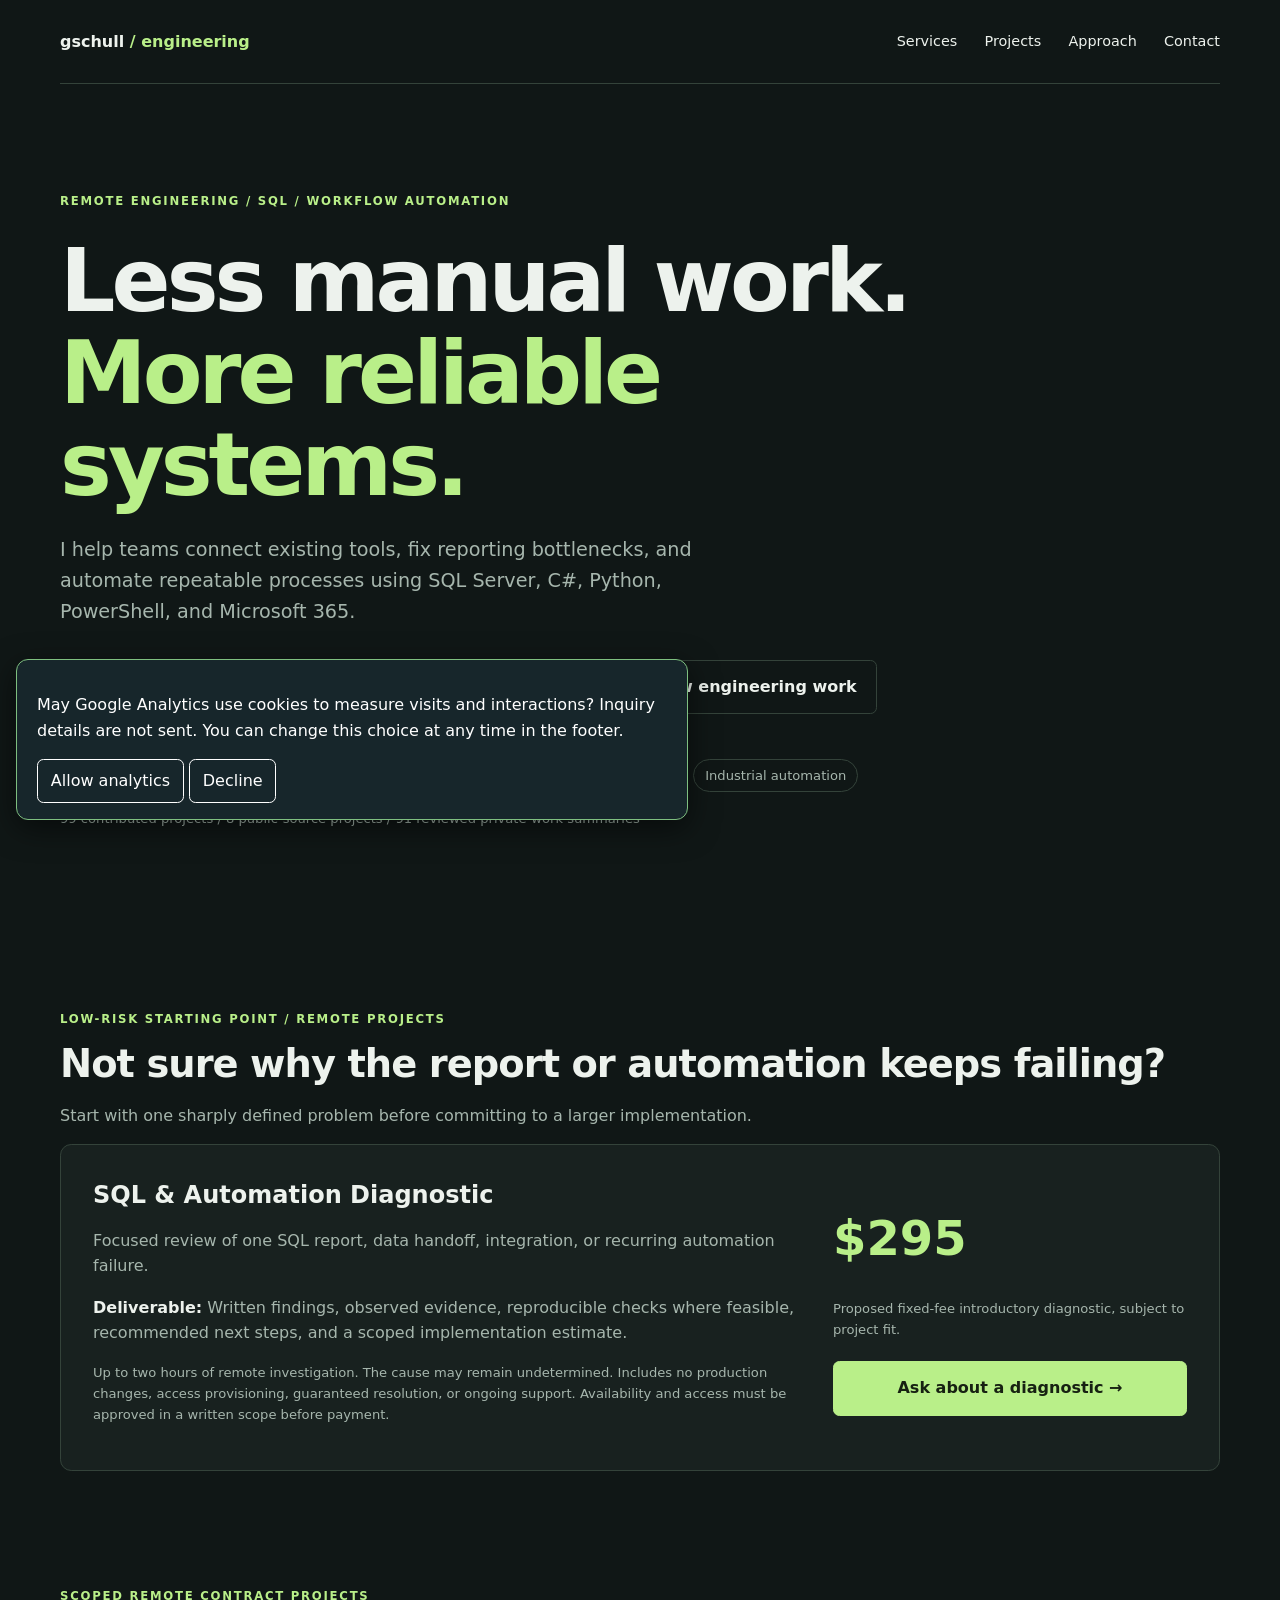
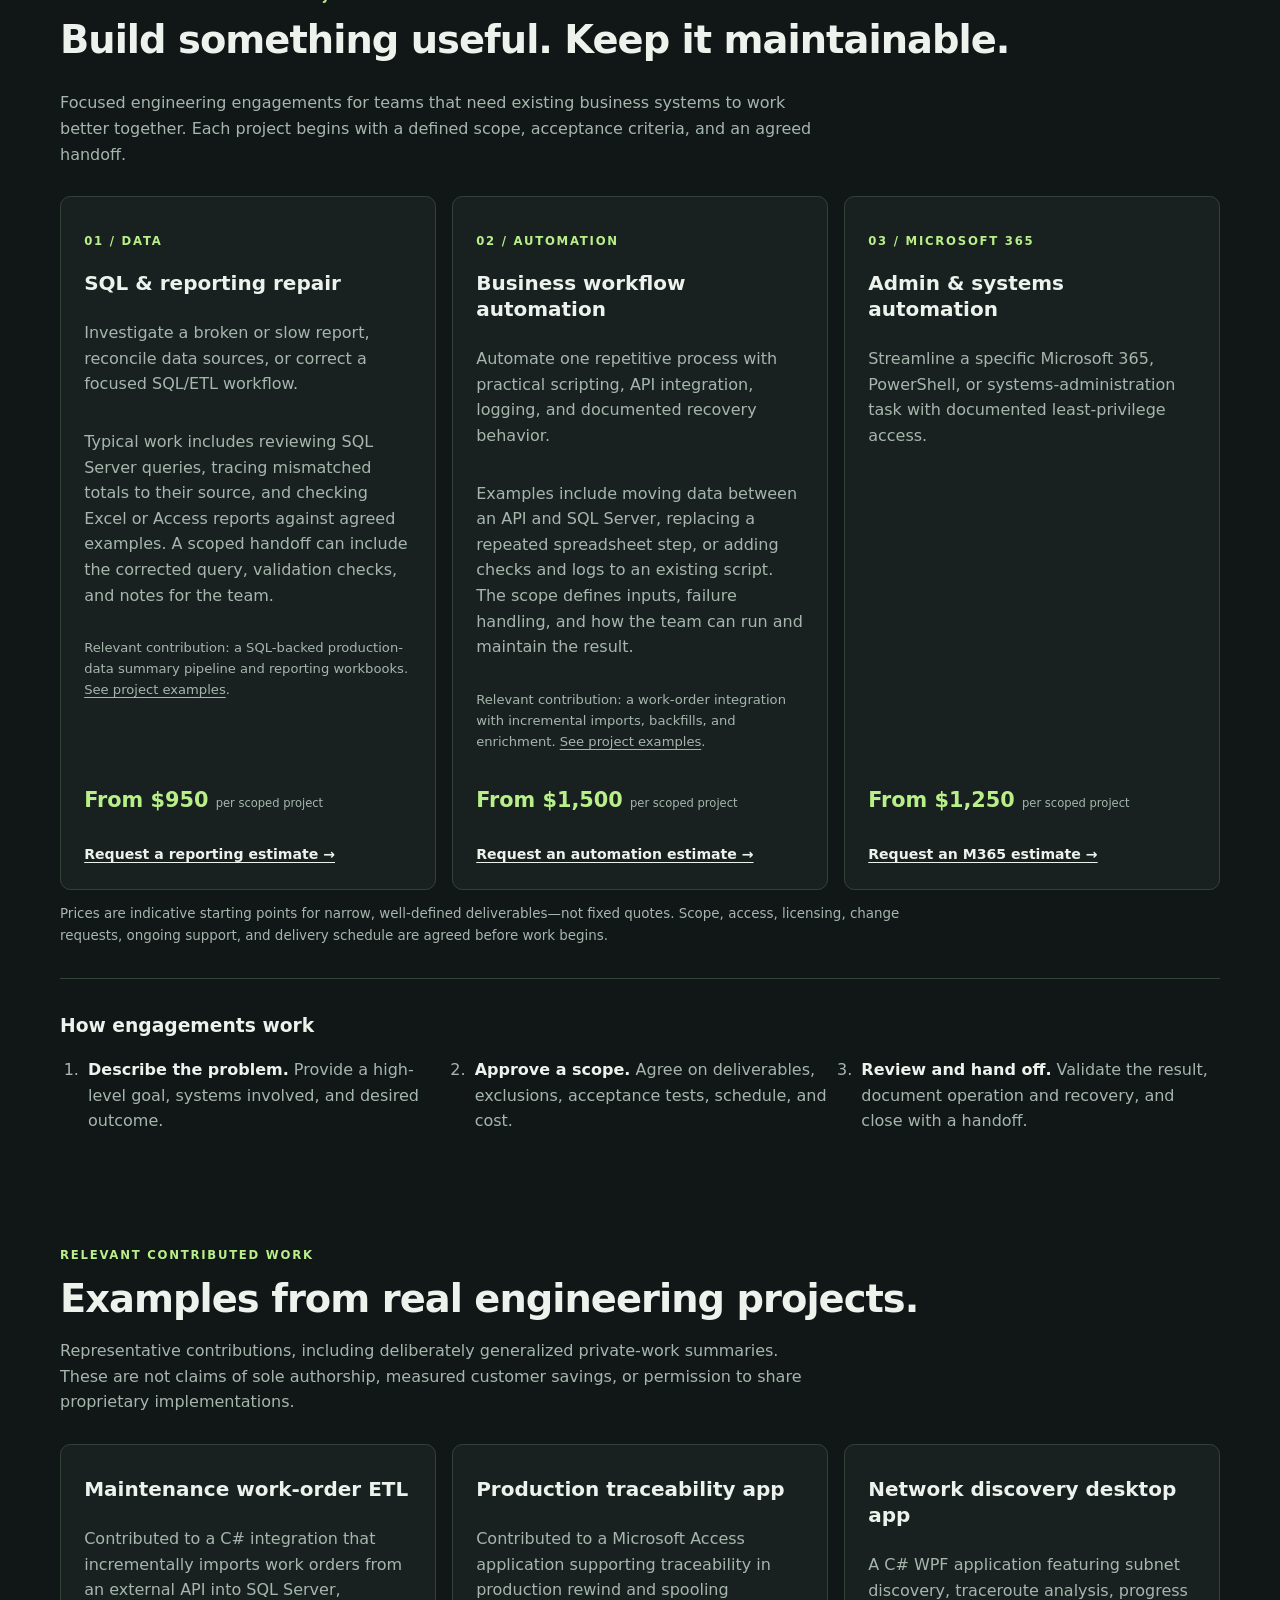
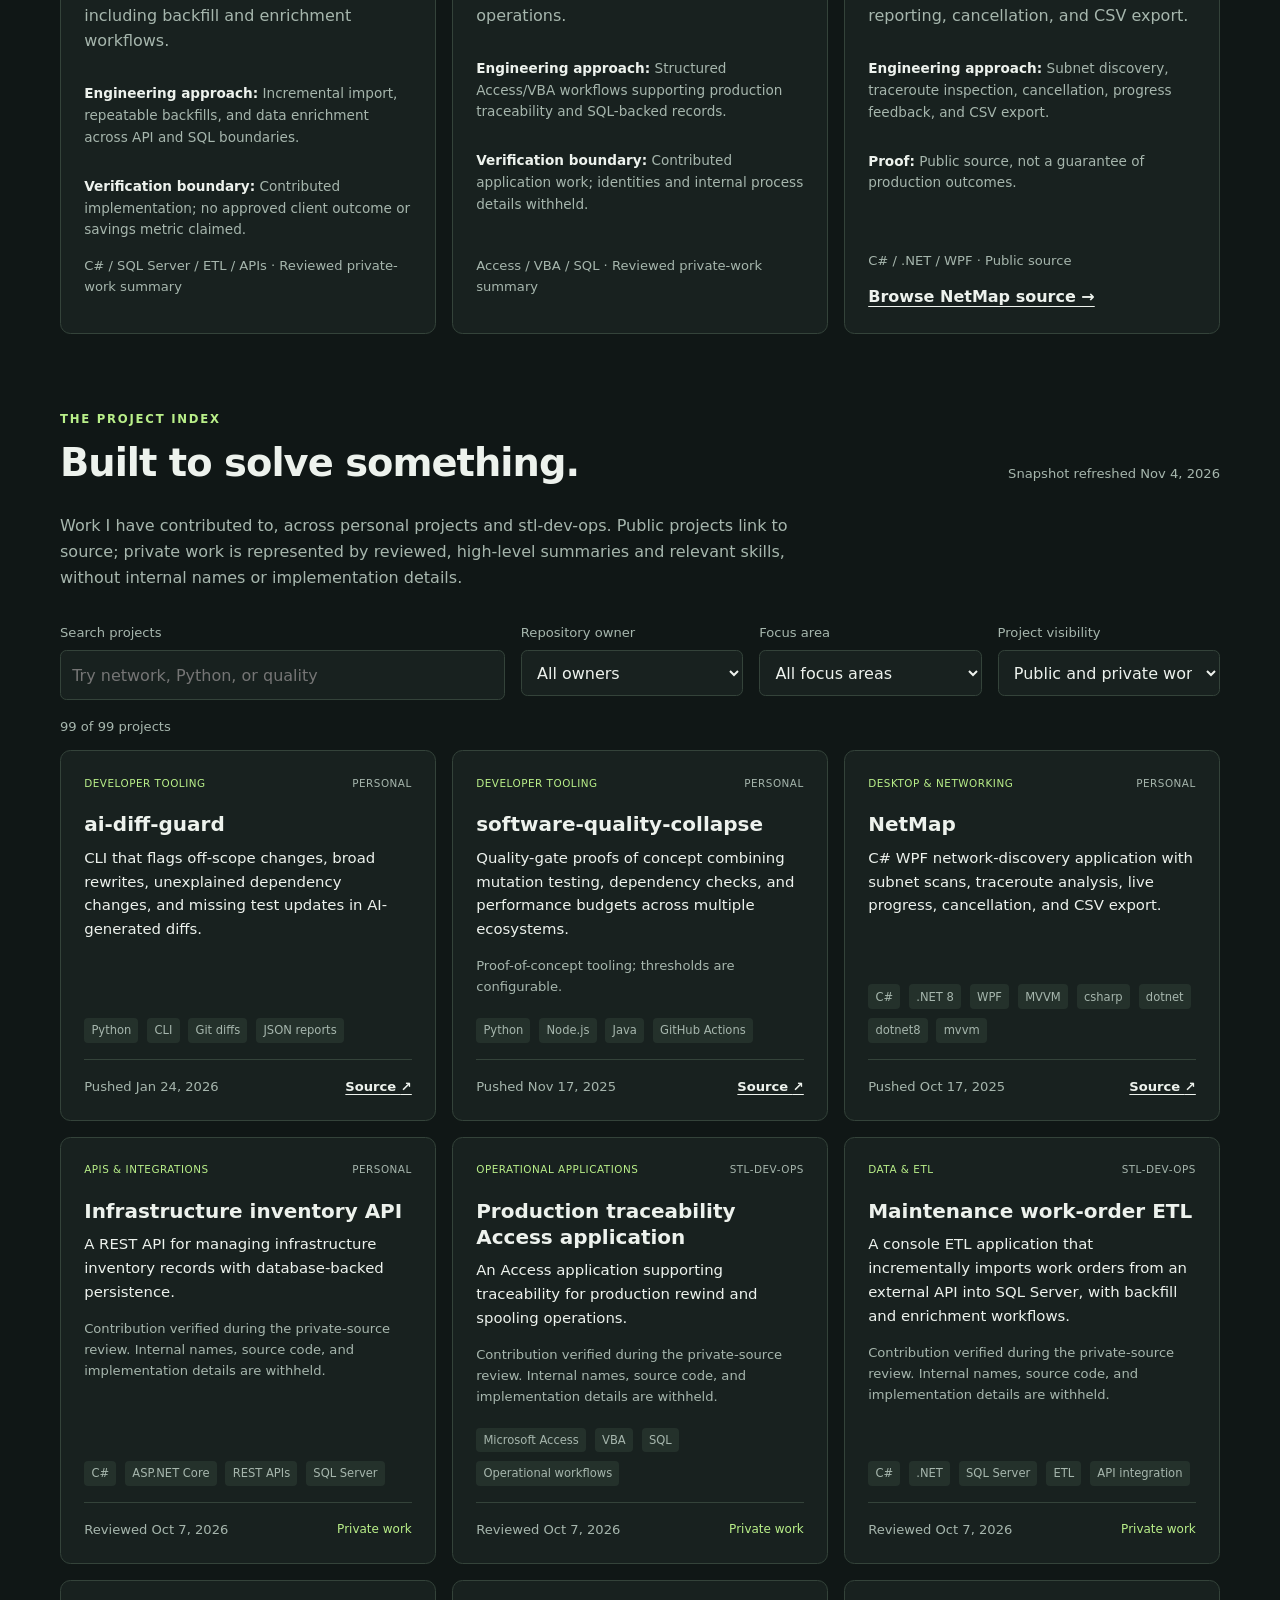
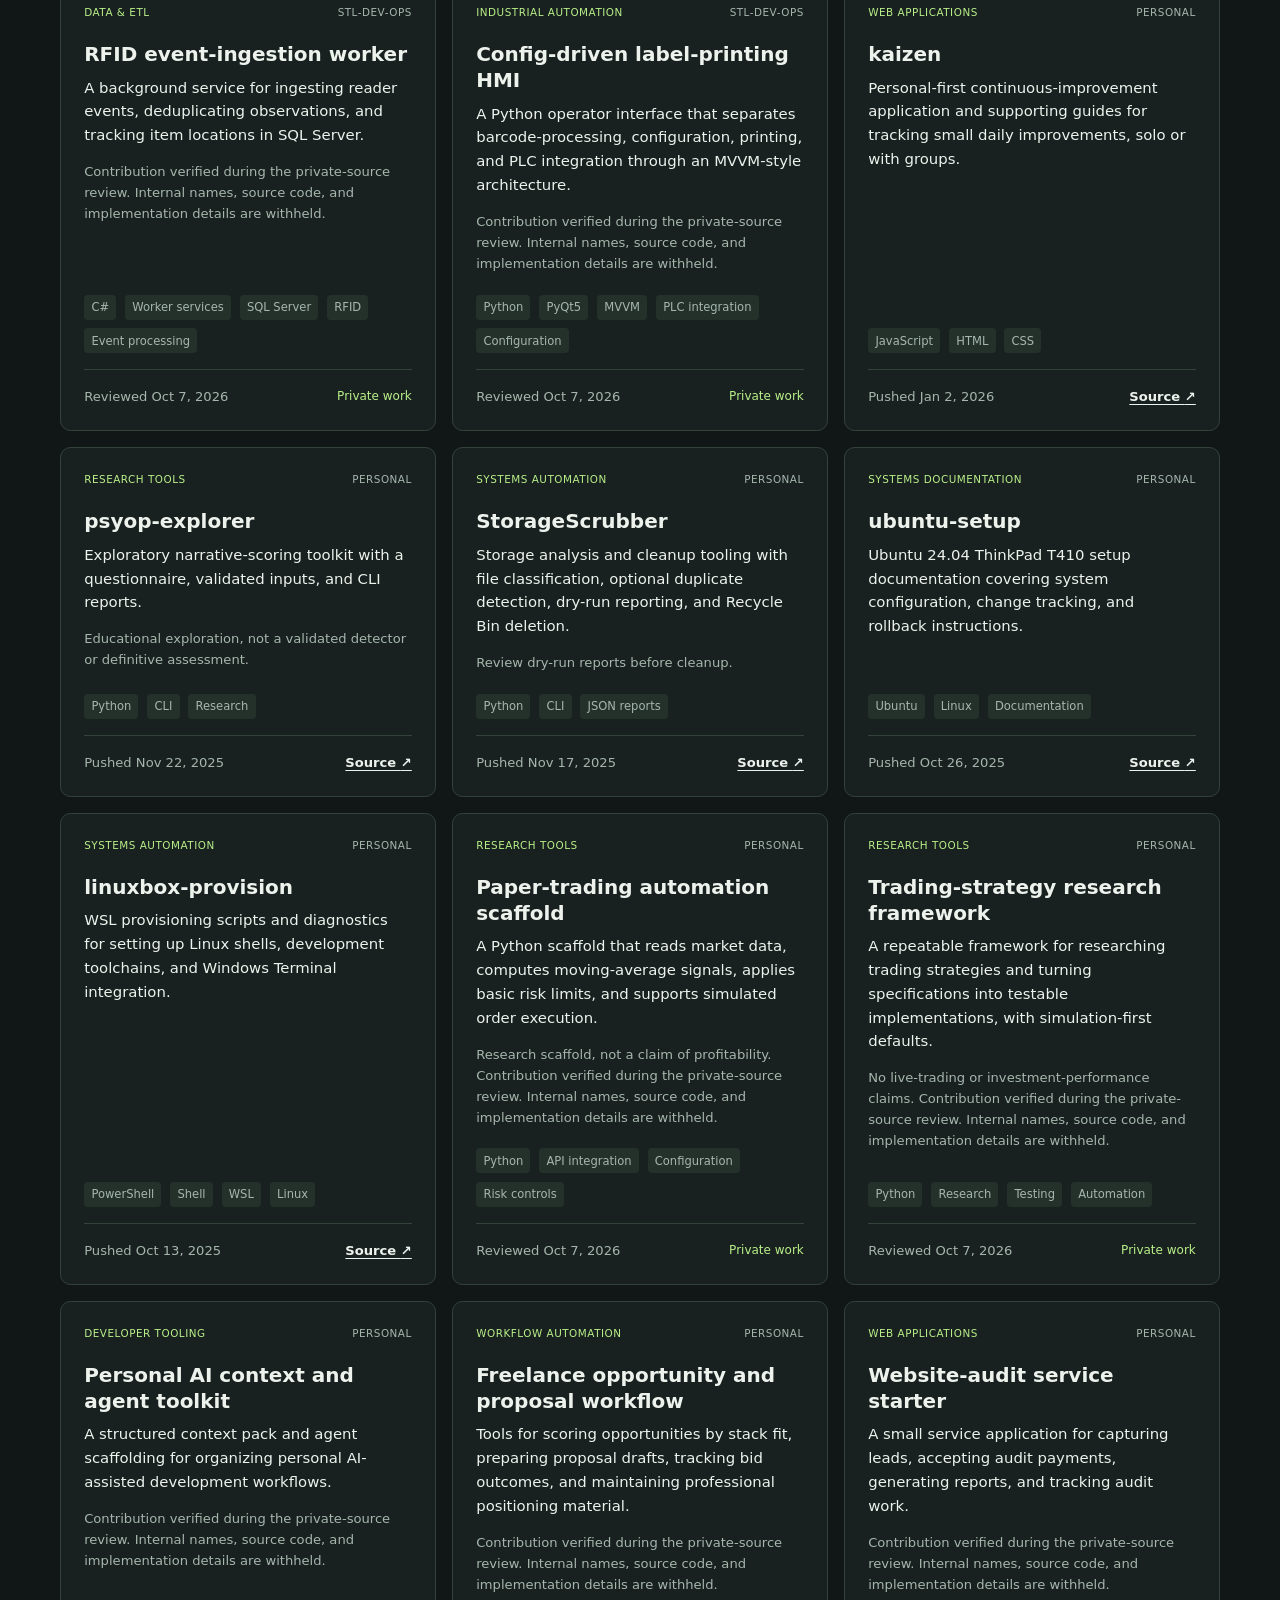
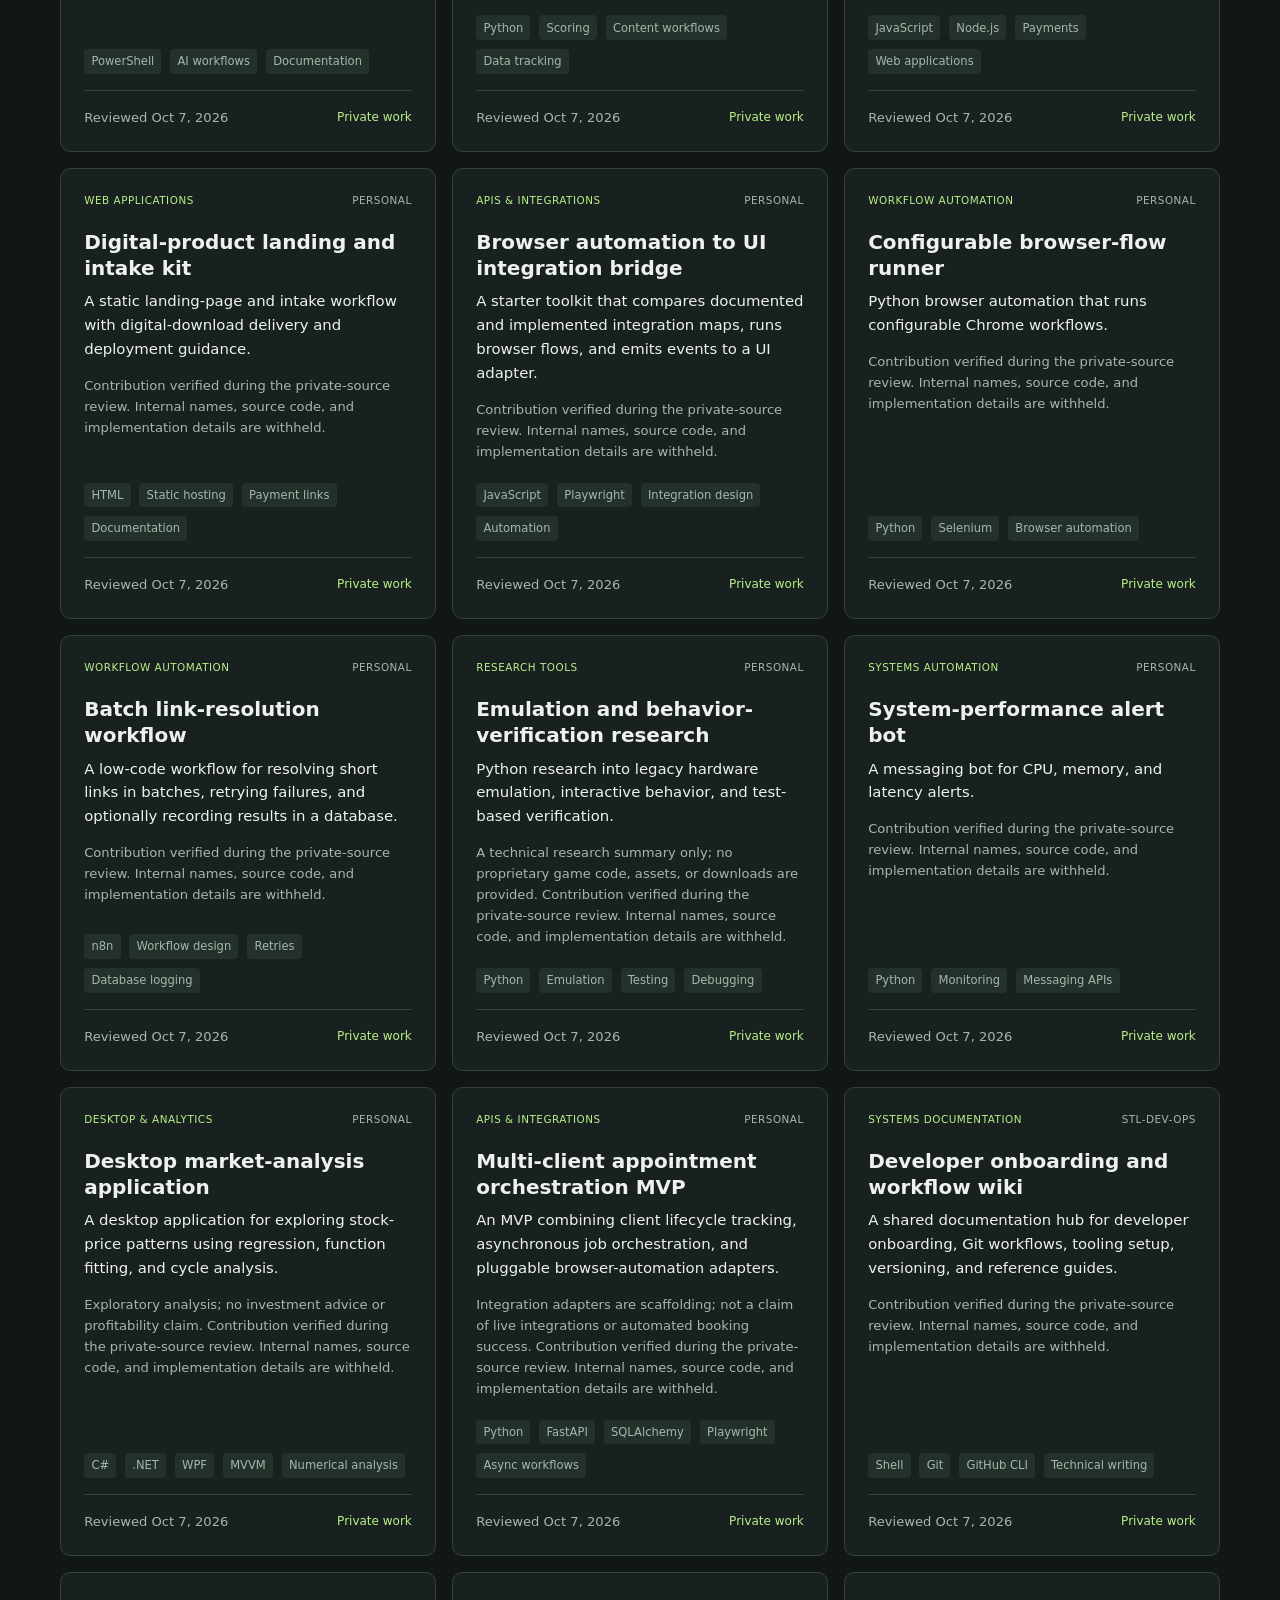
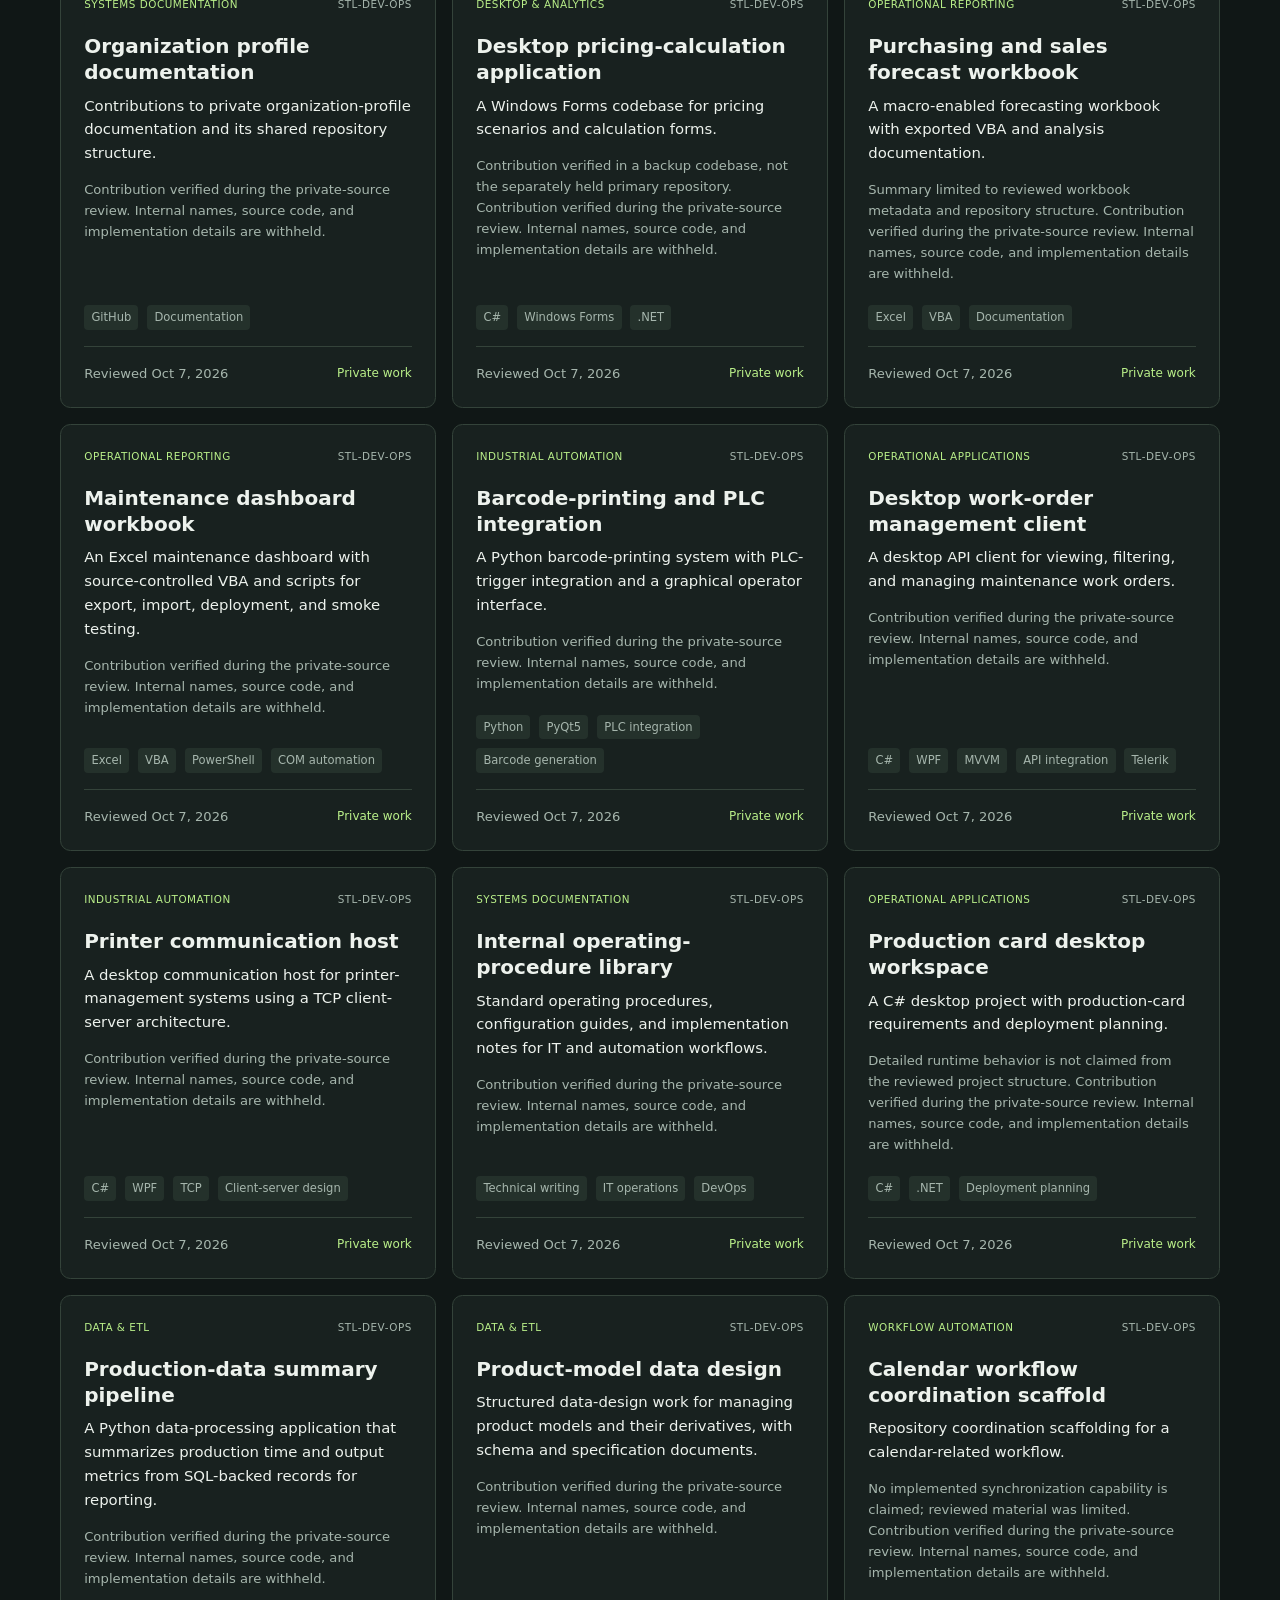
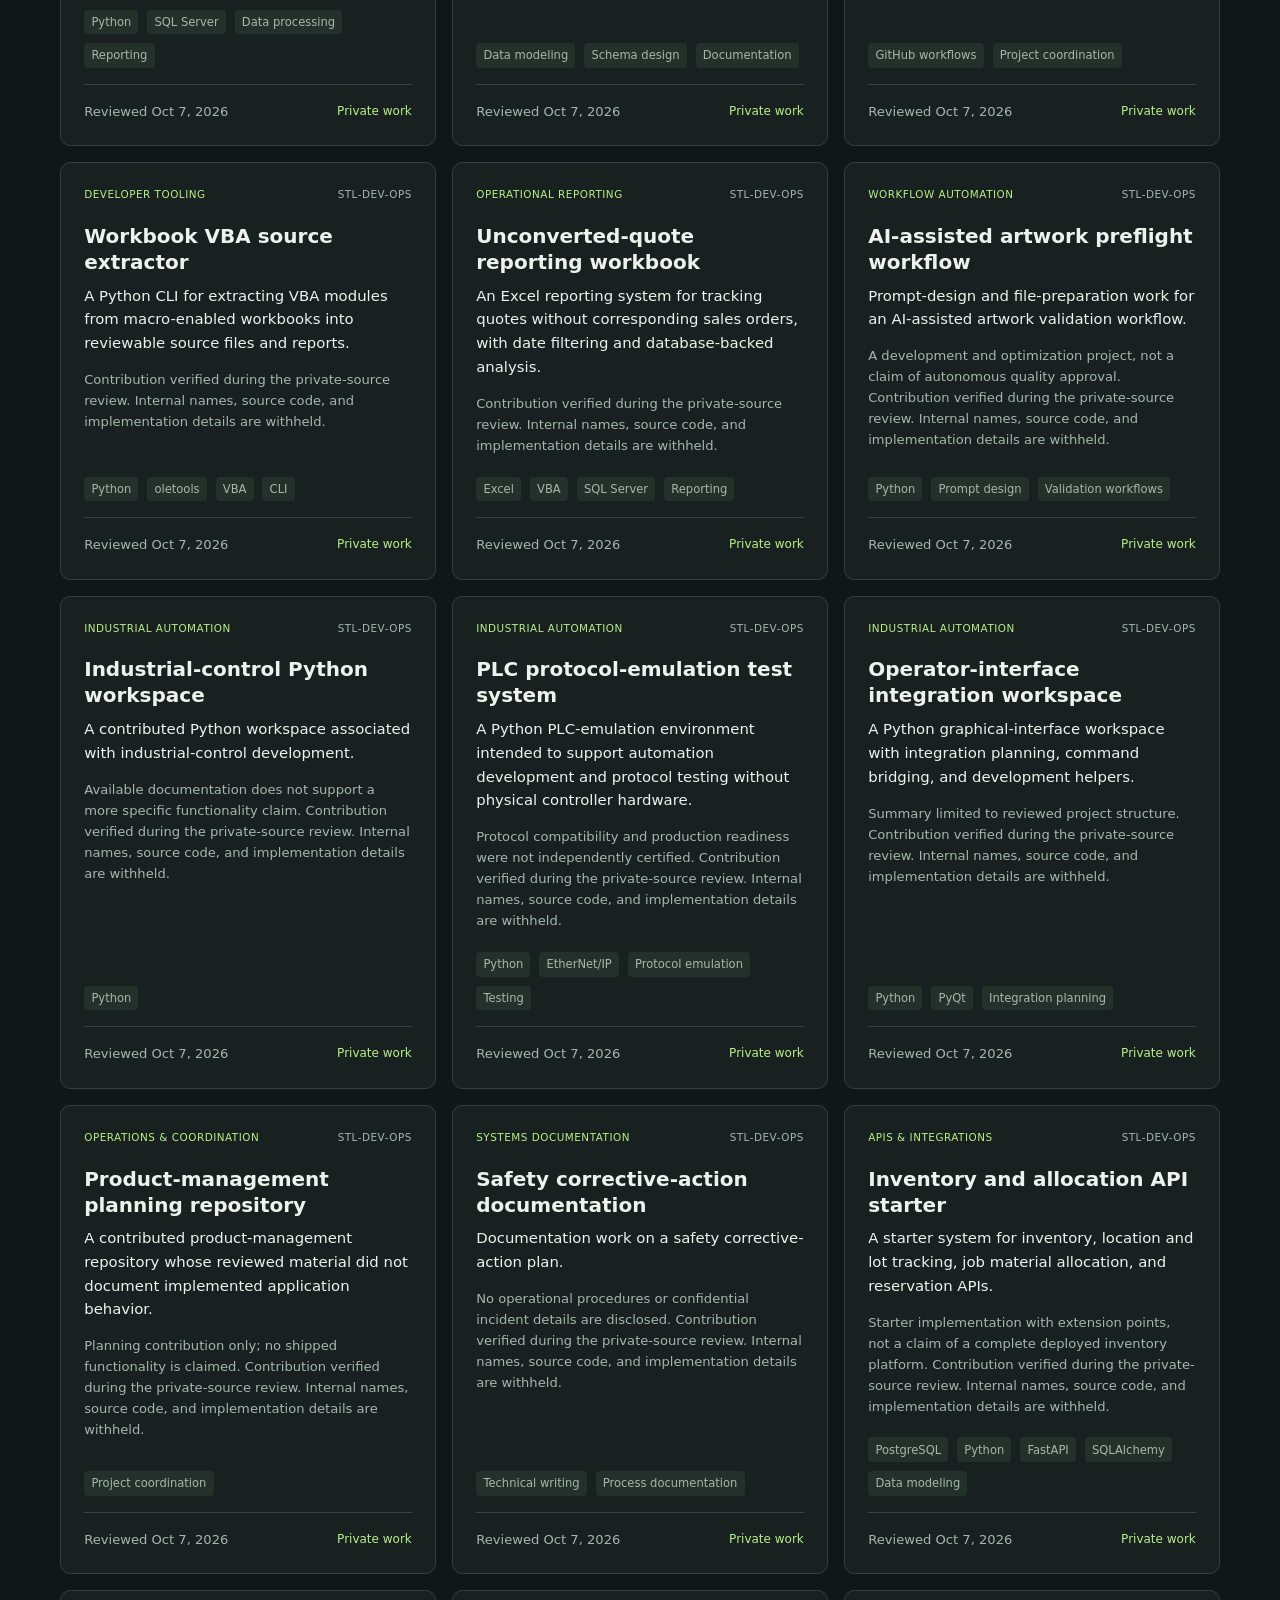
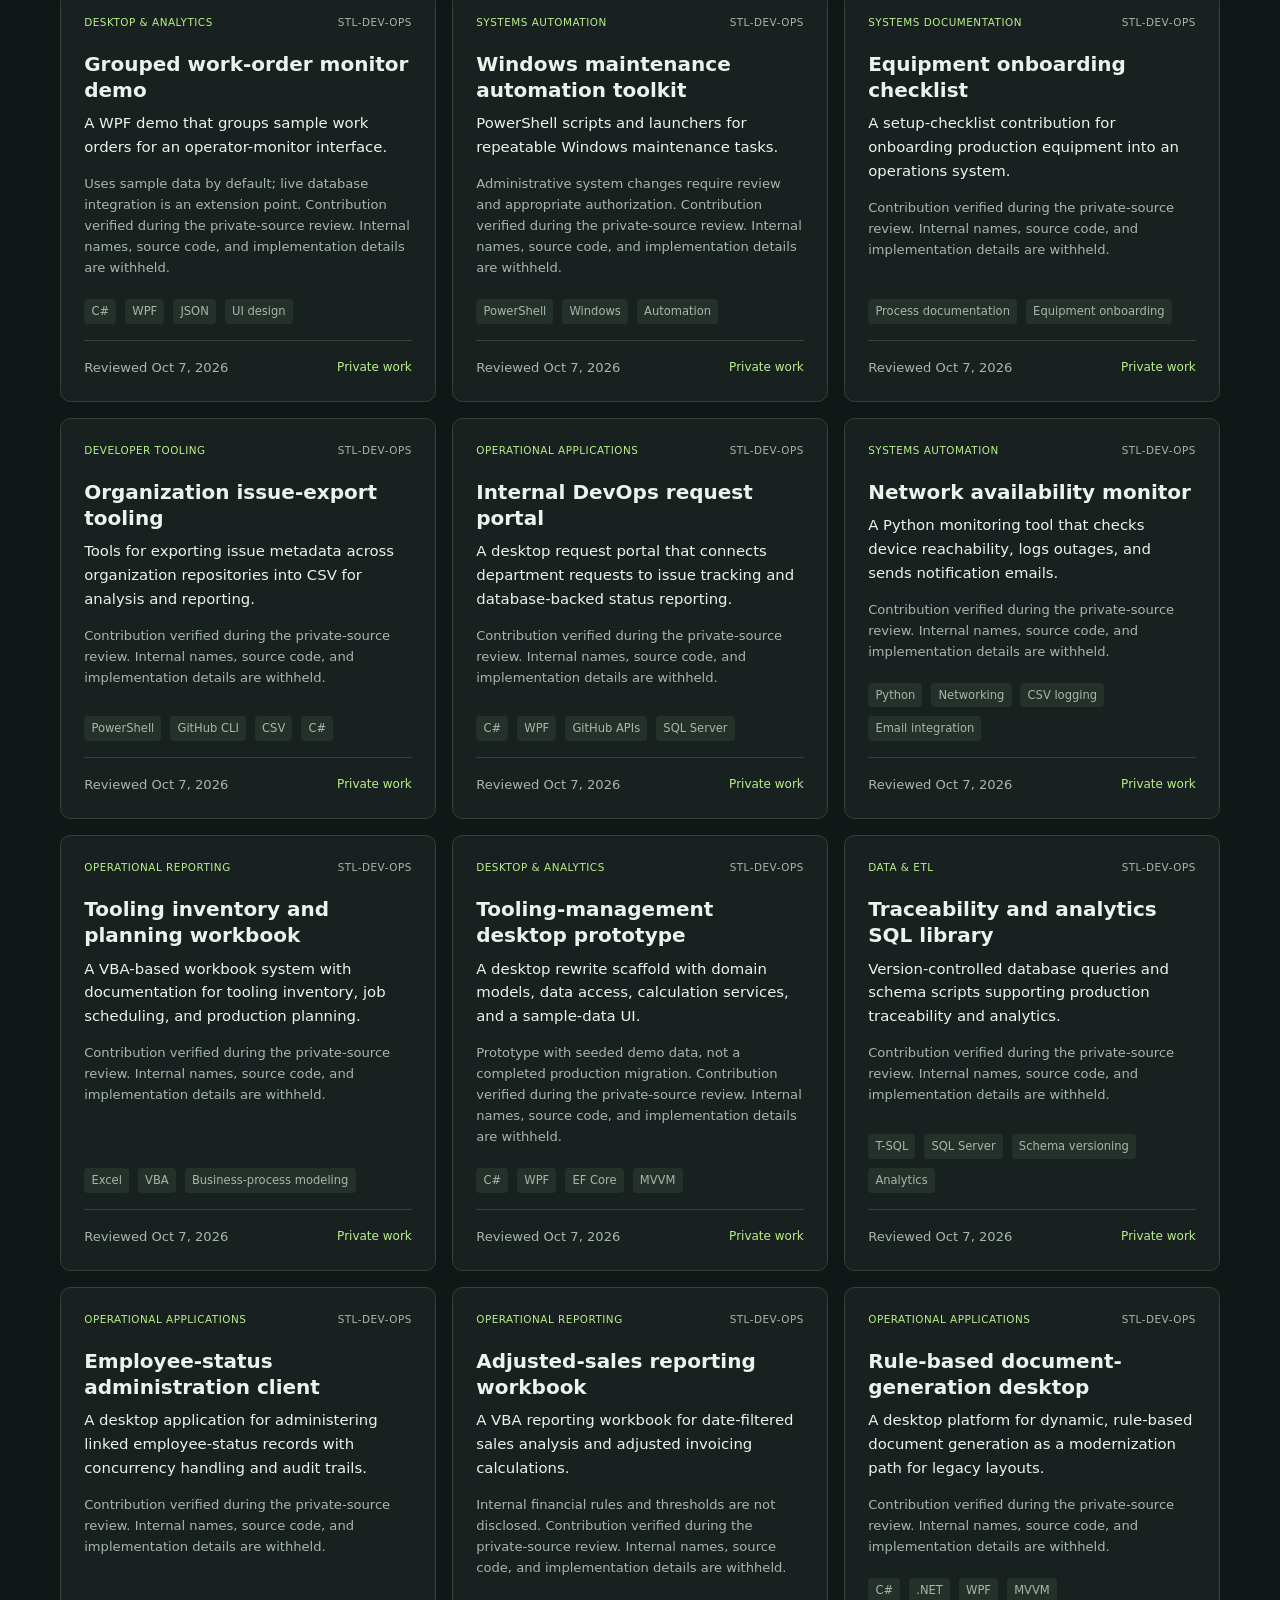
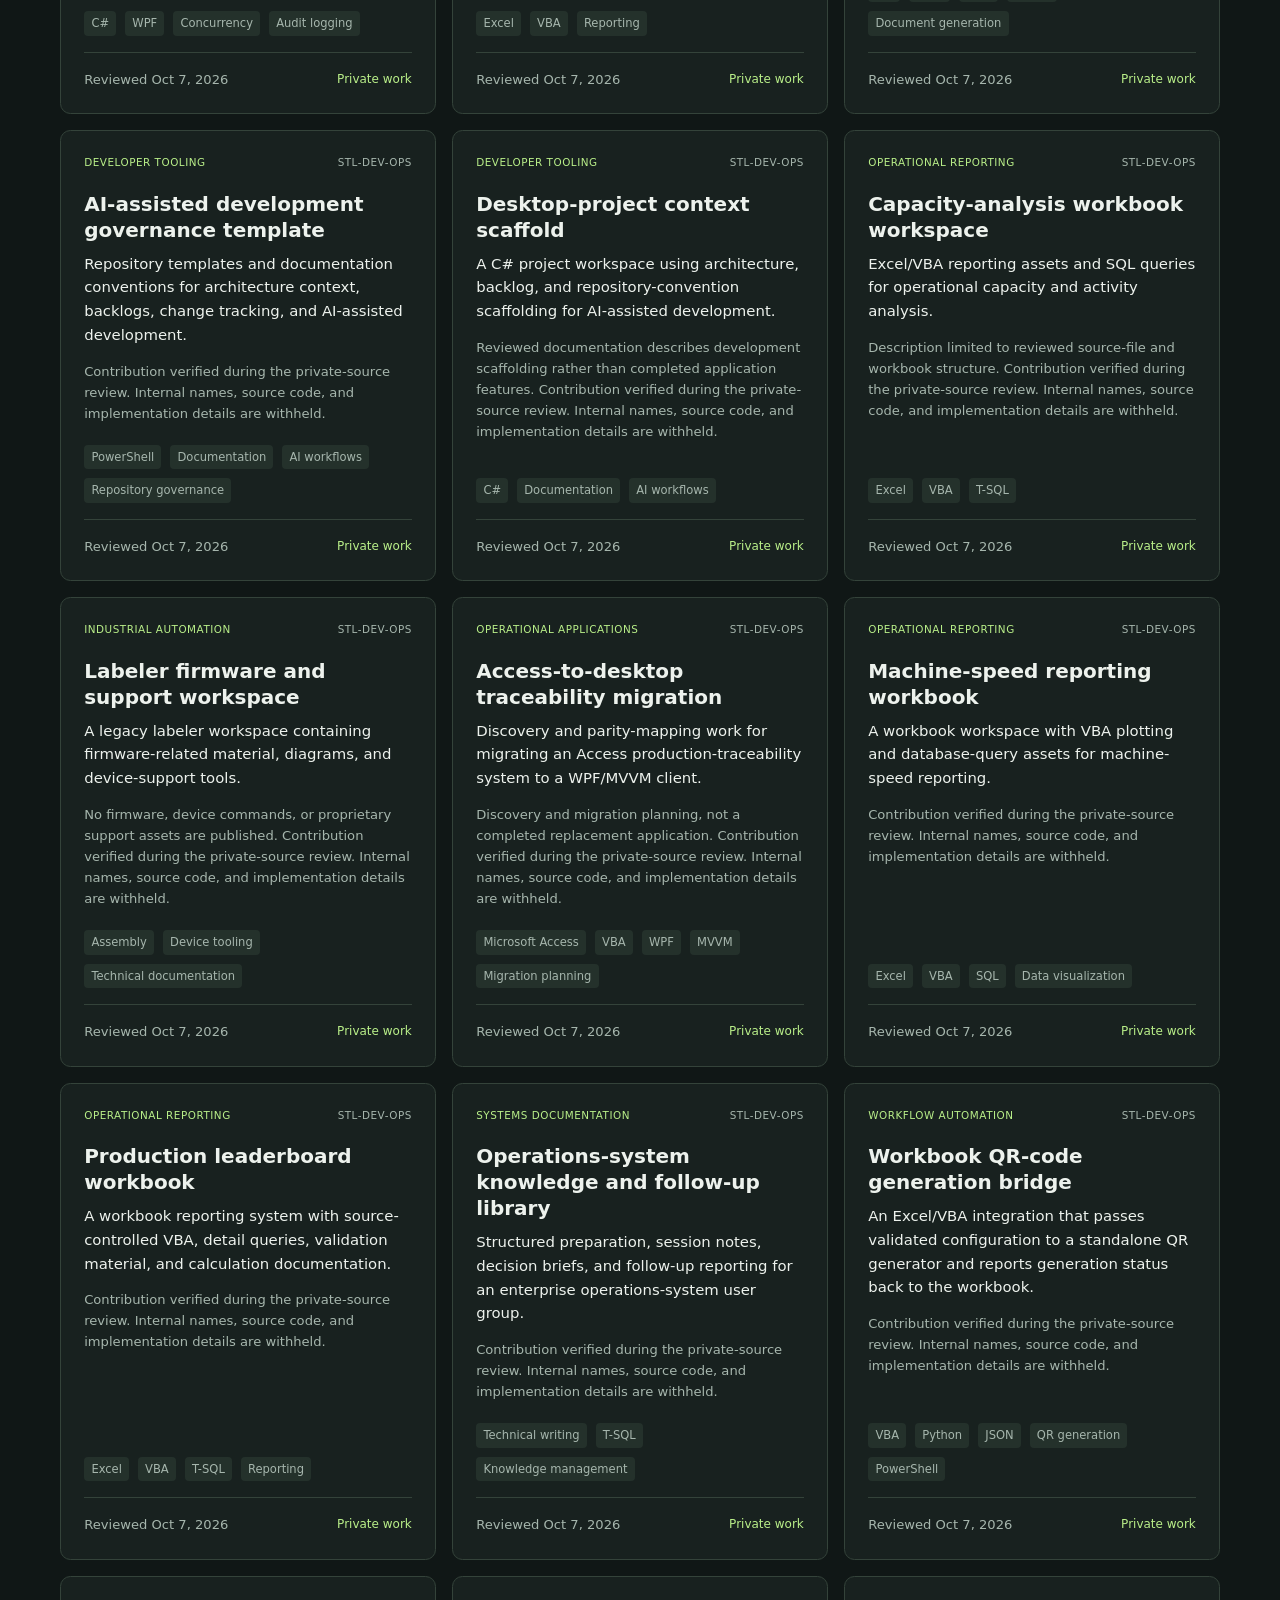
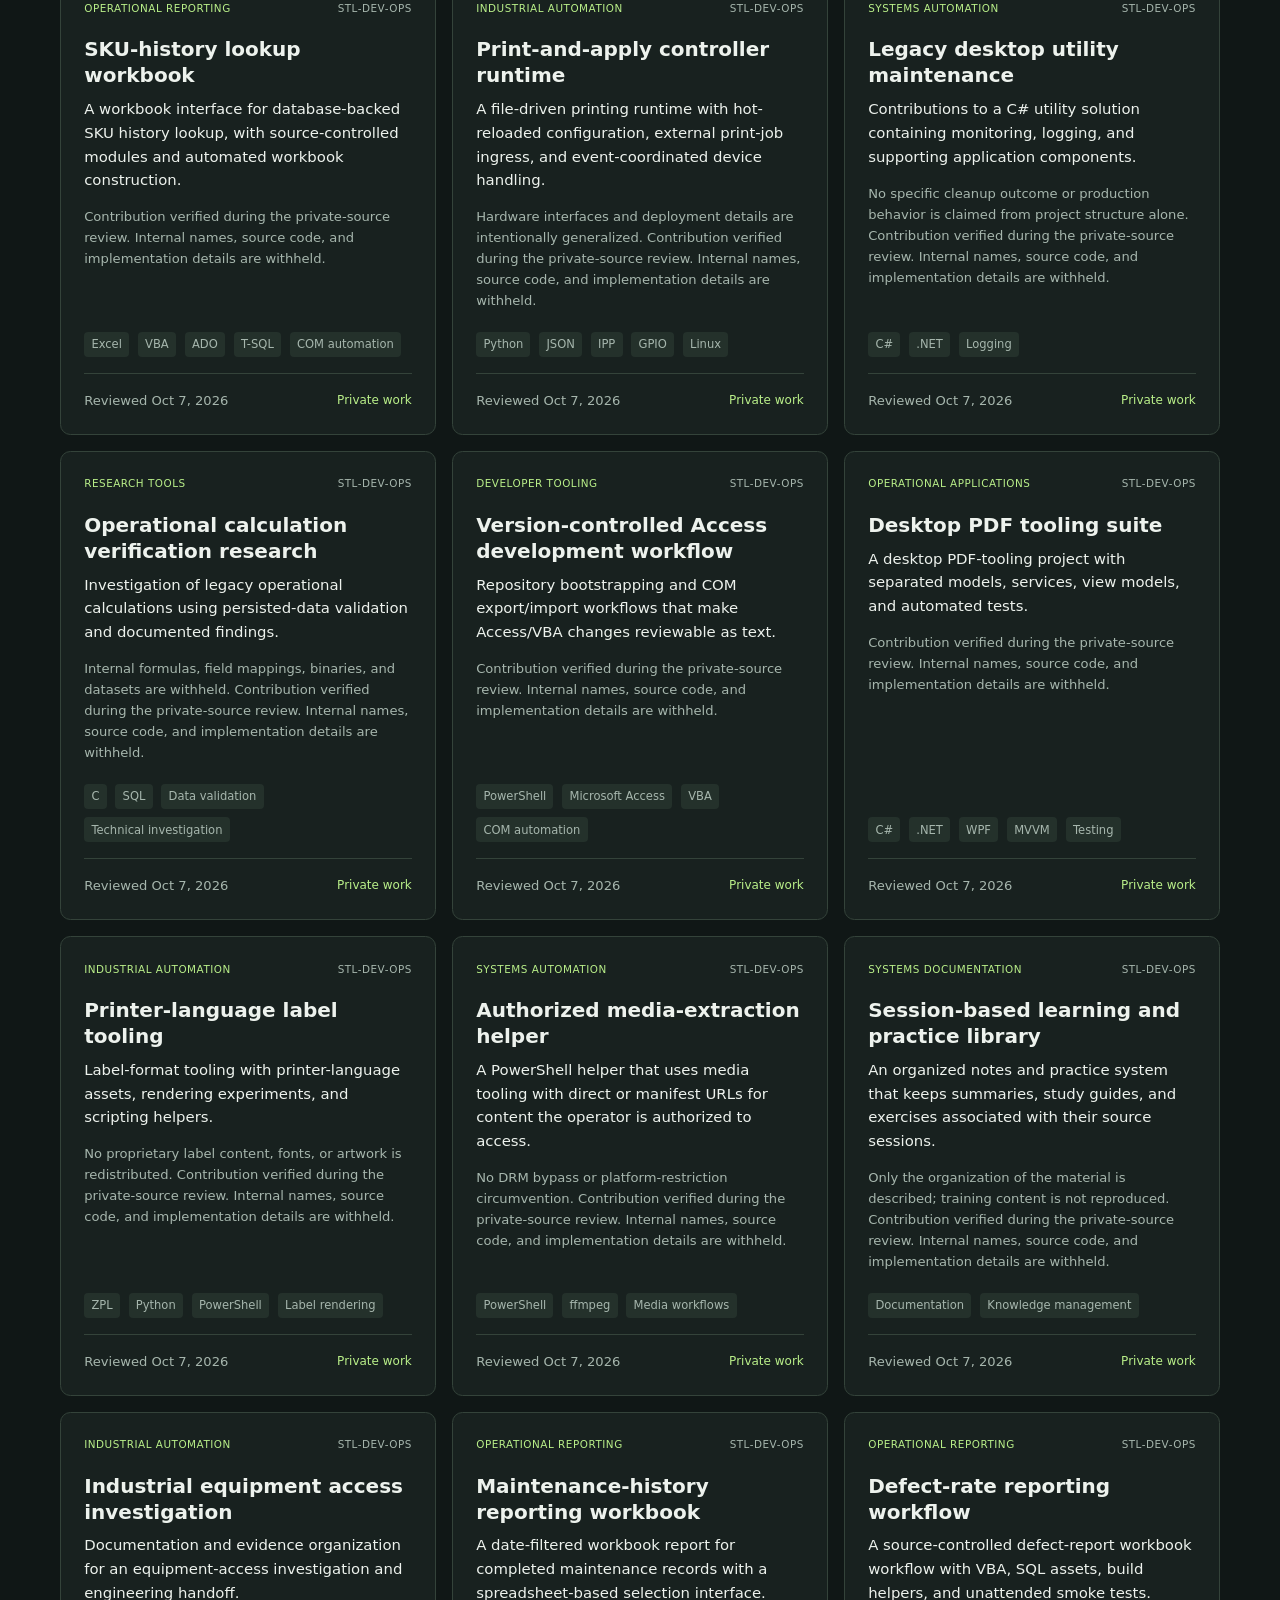
==== index.html @ b607877f "Explain reporting and automation services" ====
<!doctype html>
<html lang="en">
<head>
  <meta charset="utf-8">
  <meta name="viewport" content="width=device-width, initial-scale=1">
  <meta name="description" content="Remote SQL reporting, business automation, Microsoft 365 scripting, and systems integrations. Explore verified engineering contributions and request scoped project work.">
  <meta name="google-site-verification" content="gXijvbjhIWbYEQOpfq3VS1WRcLiIYpI0w7A3KasThYs">
  <link rel="canonical" href="https://gschull.github.io/portfolio/">
  <meta property="og:title" content="gschull | Automation & integration engineering">
  <meta property="og:description" content="Practical SQL, workflow, and Microsoft 365 automation for growing teams.">
  <meta name="color-scheme" content="dark light">
  <title>SQL Reporting &amp; Workflow Automation | Garrett Schull</title>
  <link rel="stylesheet" href="./styles.css">
  <script src="./app.js" defer></script>
  <script src="./lead-form.mjs" type="module"></script>
  <script src="./analytics.mjs" type="module"></script>
  <!-- Metricool: aggregate site-visit analytics (cookie-free, per provider). -->
  <script>function loadScript(a){var b=document.getElementsByTagName("head")[0],c=document.createElement("script");c.type="text/javascript",c.src="https://tracker.metricool.com/resources/be.js",c.onreadystatechange=a,c.onload=a,b.appendChild(c)}loadScript(function(){beTracker.t({hash:"eec6bcff2ac356f44f939aefa51b7c76"})});</script>
</head>
<body>
  <a class="skip-link" href="#projects">Skip to projects</a>
  <header class="shell navigation">
    <a class="brand" href="./index.html">gschull<span class="accent"> / engineering</span></a>
    <nav aria-label="Main navigation">
      <a href="#services">Services</a>
      <a href="#projects">Projects</a>
      <a href="#approach">Approach</a>
      <a href="#contact">Contact</a>
    </nav>
  </header>
  <main class="shell">
    <section class="hero" aria-labelledby="headline">
      <p class="eyebrow">REMOTE ENGINEERING / SQL / WORKFLOW AUTOMATION</p>
      <h1 id="headline">Less manual work.<br><span class="accent">More reliable systems.</span></h1>
      <p class="intro">I help teams connect existing tools, fix reporting bottlenecks, and automate repeatable processes using SQL Server, C#, Python, PowerShell, and Microsoft 365.</p>
      <div class="actions">
        <a class="button primary" id="assessment-cta" href="mailto:glschull@gmail.com?subject=Project%20assessment%20inquiry">Request a project assessment <span aria-hidden="true">&rarr;</span></a>
        <a class="button" href="#contact">Discuss a project</a>
        <a class="button" href="#projects">View engineering work</a>
      </div>
      <ul class="stack" aria-label="Technologies represented in projects">
        <li>C# / .NET / WPF</li><li>Python</li><li>SQL / ETL</li><li>PowerShell</li><li>JavaScript</li><li>VBA / Access</li><li>Industrial automation</li>
      </ul>
      <p id="portfolio-stats" class="muted"></p>
    </section>
    <section id="diagnostic" class="diagnostic" aria-labelledby="diagnostic-heading">
      <div><p class="eyebrow">LOW-RISK STARTING POINT / REMOTE PROJECTS</p>
        <h2 id="diagnostic-heading">Not sure why the report or automation keeps failing?</h2>
        <p class="section-intro">Start with one sharply defined problem before committing to a larger implementation.</p></div>
      <div class="diagnostic-panel">
        <div><h3>SQL &amp; Automation Diagnostic</h3>
          <p>Focused review of one SQL report, data handoff, integration, or recurring automation failure.</p>
          <p><strong>Deliverable:</strong> Written findings, observed evidence, reproducible checks where feasible, recommended next steps, and a scoped implementation estimate.</p>
          <p class="muted">Up to two hours of remote investigation. The cause may remain undetermined. Includes no production changes, access provisioning, guaranteed resolution, or ongoing support. Availability and access must be approved in a written scope before payment.</p></div>
        <div class="diagnostic-aside">
          <p class="diagnostic-price">$295</p>
          <p class="muted">Proposed fixed-fee introductory diagnostic, subject to project fit.</p>
          <a class="button primary" id="diagnostic-cta" href="mailto:glschull@gmail.com?subject=SQL%20and%20Automation%20Diagnostic">Ask about a diagnostic &rarr;</a></div>
      </div>
    </section>
    <!-- Private lead intake is enabled only when the Worker URL & Turnstile site key are deployed. -->
    <section id="project-inquiry" class="lead-section" hidden aria-labelledby="lead-heading">
      <div class="section-heading">
        <div>
          <p class="eyebrow">PRIVATE PROJECT REQUEST</p>
          <h2 id="lead-heading">Request a project assessment.</h2>
          <p class="section-intro">Tell me about one report, workflow, or integration problem. I'll reply about fit and next steps; submitting is free and does not obligate you to buy a diagnostic.</p>
        </div>
      </div>
      <form id="lead-form" class="lead-form" novalidate>
        <div class="lead-form-grid">
          <label><span class="lead-label">Your name <span class="lead-required" aria-hidden="true">*</span></span><input name="name" autocomplete="name" minlength="2" maxlength="120" required></label>
          <label><span class="lead-label">Work email <span class="lead-required" aria-hidden="true">*</span></span><input name="email" type="email" autocomplete="email" maxlength="255" required></label>
          <label><span class="lead-label">Business or organization <span class="lead-optional">(optional)</span></span><input name="organization" autocomplete="organization" maxlength="160"></label>
          <label><span class="lead-label">What do you need? <span class="lead-required" aria-hidden="true">*</span></span>
            <select name="service" required>
              <option value="">Choose a service</option>
              <option value="sql-reporting">SQL Server &amp; reporting</option>
              <option value="workflow-automation">Workflow automation</option>
              <option value="systems-integration">System / API integration</option>
              <option value="m365-powershell">Microsoft 365 / PowerShell</option>
              <option value="custom-development">Custom C# / Python development</option>
              <option value="other">Paid diagnostic / something else</option>
            </select>
          </label>
        </div>
        <label><span class="lead-label">What would success look like? <span class="lead-required" aria-hidden="true">*</span></span>
          <textarea name="message" rows="6" minlength="30" maxlength="3000" required
            placeholder="High-level goal, systems involved, and preferred timeline. No passwords, client records or internal URLs."></textarea>
        </label>
        <div class="lead-honeypot" aria-hidden="true"><label>Website <input name="website" tabindex="-1" autocomplete="off"></label></div>
        <label class="lead-consent"><input type="checkbox" name="consent" required>
          <span>I agree to be contacted about this project request. Do not include confidential or regulated information.</span>
        </label>
        <div id="lead-turnstile" class="lead-verification" aria-label="Anti-spam verification"></div>
        <div class="lead-actions">
          <button class="button primary" type="submit" id="lead-send">Request a project assessment</button>
          <p class="muted">Prefer email? <a href="mailto:glschull@gmail.com">Contact me directly.</a></p>
        </div>
        <p id="lead-status" class="lead-status" role="status" aria-live="polite"></p>
      </form>
    </section>

<section id="services" class="services" aria-labelledby="services-heading">
      <div class="section-heading">
        <div><p class="eyebrow">SCOPED REMOTE CONTRACT PROJECTS</p><h2 id="services-heading">Build something useful. Keep it maintainable.</h2></div>
      </div>
      <p class="section-intro">Focused engineering engagements for teams that need existing business systems to work better together. Each project begins with a defined scope, acceptance criteria, and an agreed handoff.</p>
      <div class="service-grid">
        <article class="service-card">
          <p class="eyebrow">01 / DATA</p>
          <h3>SQL &amp; reporting repair</h3>
          <p>Investigate a broken or slow report, reconcile data sources, or correct a focused SQL/ETL workflow.</p>
          <p>Typical work includes reviewing SQL Server queries, tracing mismatched totals to their source, and checking Excel or Access reports against agreed examples. A scoped handoff can include the corrected query, validation checks, and notes for the team.</p>
          <p class="muted">Relevant contribution: a SQL-backed production-data summary pipeline and reporting workbooks. <a href="#proof">See project examples</a>.</p>
          <p class="service-price">From $950 <span>per scoped project</span></p>
          <a class="service-link" href="#contact">Request a reporting estimate &rarr;</a>
        </article>
        <article class="service-card">
          <p class="eyebrow">02 / AUTOMATION</p>
          <h3>Business workflow automation</h3>
          <p>Automate one repetitive process with practical scripting, API integration, logging, and documented recovery behavior.</p>
          <p>Examples include moving data between an API and SQL Server, replacing a repeated spreadsheet step, or adding checks and logs to an existing script. The scope defines inputs, failure handling, and how the team can run and maintain the result.</p>
          <p class="muted">Relevant contribution: a work-order integration with incremental imports, backfills, and enrichment. <a href="#proof">See project examples</a>.</p>
          <p class="service-price">From $1,500 <span>per scoped project</span></p>
          <a class="service-link" href="#contact">Request an automation estimate &rarr;</a>
        </article>
        <article class="service-card">
          <p class="eyebrow">03 / MICROSOFT 365</p>
          <h3>Admin &amp; systems automation</h3>
          <p>Streamline a specific Microsoft 365, PowerShell, or systems-administration task with documented least-privilege access.</p>
          <p class="service-price">From $1,250 <span>per scoped project</span></p>
          <a class="service-link" href="#contact">Request an M365 estimate &rarr;</a>
        </article>
      </div>
      <p class="service-disclaimer">Prices are indicative starting points for narrow, well-defined deliverables—not fixed quotes. Scope, access, licensing, change requests, ongoing support, and delivery schedule are agreed before work begins.</p>
      <div class="engagement">
        <h3>How engagements work</h3>
        <ol>
          <li><strong>Describe the problem.</strong> Provide a high-level goal, systems involved, and desired outcome.</li>
          <li><strong>Approve a scope.</strong> Agree on deliverables, exclusions, acceptance tests, schedule, and cost.</li>
          <li><strong>Review and hand off.</strong> Validate the result, document operation and recovery, and close with a handoff.</li>
        </ol>
      </div>
    </section>
    <section id="proof" aria-labelledby="proof-heading">
      <p class="eyebrow">RELEVANT CONTRIBUTED WORK</p>
      <h2 id="proof-heading">Examples from real engineering projects.</h2>
      <p class="section-intro">Representative contributions, including deliberately generalized private-work summaries. These are not claims of sole authorship, measured customer savings, or permission to share proprietary implementations.</p>
      <div class="proof-grid">
        <article class="proof-card"><h3>Maintenance work-order ETL</h3><p>Contributed to a C# integration that incrementally imports work orders from an external API into SQL Server, including backfill and enrichment workflows.</p><p class="case-detail"><strong>Engineering approach:</strong> Incremental import, repeatable backfills, and data enrichment across API and SQL boundaries.</p><p class="case-detail"><strong>Verification boundary:</strong> Contributed implementation; no approved client outcome or savings metric claimed.</p><p class="muted">C# / SQL Server / ETL / APIs · Reviewed private-work summary</p></article>
        <article class="proof-card"><h3>Production traceability app</h3><p>Contributed to a Microsoft Access application supporting traceability in production rewind and spooling operations.</p><p class="case-detail"><strong>Engineering approach:</strong> Structured Access/VBA workflows supporting production traceability and SQL-backed records.</p><p class="case-detail"><strong>Verification boundary:</strong> Contributed application work; identities and internal process details withheld.</p><p class="muted">Access / VBA / SQL · Reviewed private-work summary</p></article>
        <article class="proof-card"><h3>Network discovery desktop app</h3><p>A C# WPF application featuring subnet discovery, traceroute analysis, progress reporting, cancellation, and CSV export.</p><p class="case-detail"><strong>Engineering approach:</strong> Subnet discovery, traceroute inspection, cancellation, progress feedback, and CSV export.</p><p class="case-detail"><strong>Proof:</strong> Public source, not a guarantee of production outcomes.</p><p class="muted">C# / .NET / WPF · Public source</p><a href="https://github.com/gschull/NetMap">Browse NetMap source &rarr;</a></article>
      </div>
    </section>
    <section id="projects" aria-labelledby="projects-heading">
      <div class="section-heading">
        <div><p class="eyebrow">THE PROJECT INDEX</p><h2 id="projects-heading">Built to solve something.</h2></div>
        <p id="freshness" class="muted">Loading repository snapshot...</p>
      </div>
      <p class="section-intro">Work I have contributed to, across personal projects and stl-dev-ops. Public projects link to source; private work is represented by reviewed, high-level summaries and relevant skills, without internal names or implementation details.</p>
      <div class="filters">
        <div class="field"><label for="search">Search projects</label><input id="search" type="search" placeholder="Try network, Python, or quality"></div>
        <div class="field"><label for="source">Repository owner</label><select id="source"><option value="all">All owners</option><option value="personal">Personal</option><option value="organization">stl-dev-ops</option></select></div>
        <div class="field"><label for="category">Focus area</label><select id="category"><option value="all">All focus areas</option></select></div>
        <div class="field"><label for="visibility">Project visibility</label><select id="visibility"><option value="all">Public and private work</option><option value="public">Public source</option><option value="private-summary">Private summaries</option></select></div>
      </div>
      <p id="result-count" class="muted" role="status" aria-live="polite"></p>
      <p id="load-error" class="error" role="alert" hidden></p>
      <noscript><p>JavaScript is required for project filters. Browse <a href="https://github.com/gschull?tab=repositories">personal repositories</a> or <a href="https://github.com/orgs/stl-dev-ops/repositories">stl-dev-ops repositories</a> on GitHub.</p></noscript>
      <div id="project-grid" class="project-grid"></div>
      <p id="empty-state" class="empty" hidden>No projects match these filters. Try another search or focus area.</p>
    </section>
    <section id="approach" class="approach" aria-labelledby="approach-heading">
      <p class="eyebrow">HOW I THINK ABOUT THE WORK</p>
      <h2 id="approach-heading">Useful. Understandable. Repeatable.</h2>
      <div class="principles">
        <article><span class="accent">01 /</span><h3>Reduce friction</h3><p>Scripts, desktop tools, and small applications that make recurring tasks easier to carry out.</p></article>
        <article><span class="accent">02 /</span><h3>Make behavior visible</h3><p>Reports, logs, risk signals, and test gates that help people see what a system is doing.</p></article>
        <article><span class="accent">03 /</span><h3>Keep the context</h3><p>Documentation, setup guides, and explicit safety considerations alongside the implementation.</p></article>
      </div>
    </section>
    <section id="contact" class="contact" aria-labelledby="contact-heading">
      <div>
        <p class="eyebrow">PROJECT INQUIRIES</p>
        <h2 id="contact-heading">Have a process that needs fixing?</h2>
        <p>Tell me what you want to automate, integrate, or improve. Email is the easiest way to discuss an estimate; GitHub also offers a structured project-inquiry form.</p>
        <p class="contact-caution"><strong>GitHub privacy:</strong> Issues are <strong>public</strong> and require a GitHub account. Don't include credentials, internal URLs, customer data, or proprietary code in a public issue.</p>
      </div>
      <div class="contact-actions">
        <a class="button primary" href="mailto:glschull@gmail.com?subject=Project%20inquiry%20-%20automation%20and%20integration&amp;body=Hi%20Garrett%2C%0A%0AI'd%20like%20to%20discuss%20a%20potential%20project.%0A%0ABusiness%20goal%3A%0A%0ASystems%20involved%20(high%20level)%3A%0A%0APreferred%20timeline%3A%0A%0AThank%20you.">Email me about a project &rarr;</a>
        <a class="button" href="https://github.com/gschull/portfolio/issues/new?template=project-inquiry.yml">Use the GitHub inquiry form</a>
        <a href="mailto:glschull@gmail.com" aria-label="Email Garrett at glschull@gmail.com">glschull@gmail.com</a>
      </div>
    </section>


  </main>
  <footer class="shell"><p>gschull / Engineering portfolio</p><p>Verified contributions. Private work summarized; organization work attributed.</p><p>Metricool provides aggregate site-visit analytics. Optional Google Analytics uses cookies to measure visits and interactions. No inquiry contents are sent to Google Analytics. <button type="button" id="analytics-settings">Analytics choices</button></p></footer>
  <section id="analytics-consent" class="analytics-consent" aria-label="Analytics choices" hidden>
    <p>May Google Analytics use cookies to measure visits and interactions? Inquiry details are not sent. You can change this choice at any time in the footer.</p>
    <div><button type="button" id="analytics-accept">Allow analytics</button> <button type="button" id="analytics-decline">Decline</button></div>
  </section>
  <template id="project-template">
    <article class="project-card">
      <div class="card-top"><span class="project-category"></span><span class="project-owner"></span></div>
      <h3 class="project-name"></h3>
      <p class="project-description"></p>
      <p class="project-note muted"></p>
      <ul class="project-tags" aria-label="Project technologies"></ul>
      <div class="card-bottom"><span class="project-date muted"></span><a class="project-link">Source <span aria-hidden="true">&nearr;</span></a></div>
    </article>
  </template>
</body>
</html>
---- styles.css ----
:root { color-scheme: dark; --bg: #101716; --panel: #18211f; --text: #edf2ed; --muted: #a6b6ad; --accent: #b9ef89; --line: #34433a; font-family: "Segoe UI", system-ui, sans-serif; }
* { box-sizing: border-box; }
html { scroll-behavior: smooth; scroll-padding-top: 2rem; }
body { margin: 0; background: var(--bg); color: var(--text); line-height: 1.6; }
a { color: inherit; text-underline-offset: .22em; }
a:hover { color: var(--accent); }
button, input, select { font: inherit; }
:focus-visible { outline: 3px solid var(--accent); outline-offset: 5px; }
.shell { width: min(1160px, calc(100% - 3rem)); margin-inline: auto; }
.navigation { display: flex; justify-content: space-between; align-items: center; gap: 1rem; padding-block: 1.8rem; border-bottom: 1px solid var(--line); }
.brand { font-weight: 700; text-decoration: none; }
nav { display: flex; gap: 1.7rem; }
nav a { font-size: .9rem; text-decoration: none; }
.accent { color: var(--accent); }
.hero { padding-block: 6rem 4rem; max-width: 930px; }
.eyebrow { font-size: .73rem; font-weight: 700; letter-spacing: .15em; color: var(--accent); }
h1 { font-size: clamp(2.9rem, 6.8vw, 5.7rem); line-height: 1.06; letter-spacing: -.045em; margin: 1.5rem 0; }
h2 { font-size: clamp(1.8rem, 3vw, 2.6rem); line-height: 1.2; letter-spacing: -.025em; margin: .7rem 0; }
h3 { line-height: 1.3; }
.intro { max-width: 690px; font-size: 1.2rem; color: var(--muted); }
.actions { display: flex; flex-wrap: wrap; gap: .8rem; margin-top: 2rem; }
.button { display: inline-flex; align-items: center; justify-content: center; gap: 1.5rem; border: 1px solid var(--line); border-radius: .4rem; padding: .85rem 1.2rem; font-weight: 600; text-decoration: none; }
.primary { color: #172112; background: var(--accent); border-color: var(--accent); }
.primary:hover { color: #172112; background: #d3ffad; }
.stack, .project-tags { display: flex; gap: .55rem; flex-wrap: wrap; list-style: none; padding: 0; }
.stack { margin-top: 2.8rem; }
.stack li { padding: .3rem .7rem; color: var(--muted); border: 1px solid var(--line); border-radius: 2rem; font-size: .82rem; }
section { margin-bottom: 4rem; }
.section-heading { display: flex; align-items: end; justify-content: space-between; gap: 1.5rem; }
.muted { color: var(--muted); font-size: .82rem; }
.section-intro { color: var(--muted); max-width: 760px; }
.filters { display: grid; grid-template-columns: 2fr 1fr 1fr 1fr; gap: 1rem; margin: 2rem 0 1rem; }
.field label { display: block; color: var(--muted); font-size: .82rem; margin-bottom: .45rem; }
input, select { width: 100%; border: 1px solid var(--line); border-radius: .4rem; color: var(--text); background: var(--panel); padding: .7rem; min-height: 46px; }
.project-grid { display: grid; grid-template-columns: repeat(3, 1fr); gap: 1rem; }
.project-card { display: flex; flex-direction: column; padding: 1.45rem; background: var(--panel); border: 1px solid var(--line); border-radius: .65rem; min-width: 0; }
.project-card:hover { border-color: #789264; }
.card-top { display: flex; flex-wrap: wrap; justify-content: space-between; gap: .5rem; font-size: .65rem; letter-spacing: .05em; text-transform: uppercase; }
.project-category { color: var(--accent); }
.project-owner { color: var(--muted); }
.project-name { overflow-wrap: anywhere; font-size: 1.25rem; margin: 1.25rem 0 .6rem; }
.project-description { font-size: .93rem; margin: 0; }
.project-note { margin-bottom: 0; }
.project-note:empty { display: none; }
.project-tags { margin-top: auto; padding-top: 1.3rem; }
.project-tags li { color: var(--muted); font-size: .72rem; background: #24312b; border-radius: .25rem; padding: .2rem .45rem; }
.card-bottom { display: flex; justify-content: space-between; gap: 1rem; align-items: center; padding-top: 1rem; border-top: 1px solid var(--line); }
.project-link { font-size: .82rem; font-weight: 600; white-space: nowrap; }
.private-label { font-size: .75rem; color: var(--accent); white-space: nowrap; }
.approach { padding-block: 3rem; border-block: 1px solid var(--line); }
.principles { display: grid; grid-template-columns: repeat(3, 1fr); gap: 2rem; margin-top: 2.5rem; }
.principles p, .contact p { color: var(--muted); }
.contact { display: flex; align-items: center; justify-content: space-between; gap: 2rem; }
footer { display: flex; justify-content: space-between; gap: 1rem; border-top: 1px solid var(--line); padding-block: 1.5rem; font-size: .75rem; color: var(--muted); }
.error { border: 1px solid #ffae97; color: #ffcfbe; padding: 1rem; }
.empty { padding: 2rem; border: 1px dashed var(--line); }
.skip-link { position: absolute; left: 1rem; top: -100px; background: var(--accent); color: #172112; padding: .7rem; z-index: 1; }
.skip-link:focus { top: 1rem; }
[hidden] { display: none !important; }
@media (max-width: 960px) { .project-grid, .filters { grid-template-columns: repeat(2, 1fr); } .section-heading { align-items: start; flex-direction: column; gap: 0; } }
@media (max-width: 620px) { .shell { width: calc(100% - 2rem); } .navigation { align-items: start; flex-direction: column; } nav { gap: 1.2rem; } .hero { padding-block: 3rem 2rem; } .project-grid, .filters, .principles { grid-template-columns: 1fr; } .contact, footer { flex-direction: column; align-items: start; } .brand { font-size: .9rem; } }
@media (prefers-reduced-motion: reduce) { html { scroll-behavior: auto; } }

/* Commercial landing sections — isolated from the dynamic portfolio catalog. */
.services { padding-block: 1.5rem 2rem; }
.service-grid, .proof-grid { display: grid; grid-template-columns: repeat(3,minmax(0,1fr)); gap: 1rem; margin-top: 1.8rem; }
.service-card, .proof-card { display: flex; flex-direction: column; min-width: 0; background: var(--panel); border: 1px solid var(--line); border-radius: .65rem; padding: 1.45rem; }
.service-card h3, .proof-card h3 { margin: .5rem 0; font-size: 1.25rem; }
.service-card > p:not(.eyebrow):not(.service-price), .proof-card > p:not(.muted) { color: var(--muted); }
.service-price { margin-top: auto; padding-top: 1.2rem; color: var(--accent); font-size: 1.3rem; font-weight: 700; }
.service-price span { font-size: .72rem; font-weight: 400; color: var(--muted); }
.service-link { margin-top: .3rem; font-weight: 600; font-size: .88rem; }
.service-disclaimer { color: var(--muted); font-size: .84rem; max-width: 900px; }
.engagement { margin-top: 2rem; border-top: 1px solid var(--line); padding-top: 1rem; }
.engagement ol { display: grid; grid-template-columns: repeat(3,minmax(0,1fr)); gap: 1.5rem; padding-left: 1.5rem; }
.engagement li { padding-left: .25rem; color: var(--muted); }
.engagement strong { color: var(--text); }
.proof-card .muted { margin-top: auto; }
.proof-card a { font-weight: 600; }
.contact { border-top: 1px solid var(--line); padding-top: 2rem; }
.contact-actions { display: flex; flex-direction: column; align-items: stretch; flex-shrink: 0; gap: .75rem; }
.contact-caution { font-size: .83rem; max-width: 660px; }
.contact-caution strong { color: var(--text); }
@media (max-width: 960px) {
  .service-grid, .proof-grid { grid-template-columns: repeat(2,minmax(0,1fr)); }
  .engagement ol { grid-template-columns: 1fr; gap: .75rem; }
}
@media (max-width: 620px) {
  nav { flex-wrap: wrap; }
  .service-grid, .proof-grid { grid-template-columns: 1fr; }
  .contact-actions { width: 100%; }
  .contact-actions .button { text-align: center; }
}


/* v0.3 client-facing private lead intake. Hidden unless secure API is configured. */
.lead-section { border-top: 1px solid var(--line); padding-block: 2rem 3rem; }
.lead-form { max-width: 860px; background: var(--panel); border: 1px solid var(--line); padding: clamp(1rem,3vw,2rem); border-radius: .85rem; display: grid; gap: 1.1rem; }
.lead-form-grid { display: grid; grid-template-columns: repeat(2,minmax(0,1fr)); gap: 1.1rem 1rem; }
.lead-form label { display: flex; flex-direction: column; gap: .45rem; min-width: 0; color: var(--text); font-size: .9rem; font-weight: 600; }
.lead-label { display: block; line-height: 1.4; }
.lead-required { color: var(--accent); }
.lead-optional { color: var(--muted); font-weight: 400; }
.lead-form input:not([type="checkbox"]),.lead-form select,.lead-form textarea { width: 100%; min-width: 0; box-sizing: border-box; background: var(--bg); border: 1px solid var(--line); color: var(--text); font: inherit; font-weight: 400; padding: .8rem; border-radius: .4rem; }
.lead-form input:not([type="checkbox"]),.lead-form select { min-height: 3rem; }
.lead-form textarea::placeholder { color: var(--muted); opacity: 1; }
.lead-form input:focus-visible,.lead-form select:focus-visible,.lead-form textarea:focus-visible { outline: 2px solid var(--accent); outline-offset: 2px; }
.lead-form textarea { resize: vertical; }
.lead-form .lead-consent { display: flex; flex-direction: row; align-items: flex-start; gap: .7rem; font-size: .9rem; line-height: 1.5; color: var(--muted); font-weight: 400; cursor: pointer; }
.lead-consent input[type="checkbox"] { width: 1.1rem; height: 1.1rem; min-height: 0; margin: .15rem 0 0; padding: 0; flex: 0 0 1.1rem; accent-color: var(--accent); }
.lead-honeypot { position: absolute; left: -10000px; opacity: 0; height: 0; overflow: hidden; }
.lead-actions { display: flex; flex-wrap: wrap; align-items: center; gap: 1rem; }
.lead-actions .muted { margin: 0; font-size: .82rem; }
.lead-status { margin: 0; font-size: .9rem; }
.lead-status:empty { display: none; }
.lead-status[data-state="error"] { color: #ffcfbe; }
.lead-status[data-state="success"] { color: var(--accent); }
.lead-form button:disabled { opacity: .6; cursor: progress; }
@media(max-width:620px) { .lead-form-grid { grid-template-columns: 1fr; } .lead-actions { flex-direction: column; align-items: stretch; } .lead-actions .button { width: 100%; } }

/* Conversion-first assessment offer. */
.diagnostic { padding: 1.8rem 0 1rem; }
.diagnostic-panel { display: grid; grid-template-columns: minmax(0,2fr) minmax(230px,1fr); gap: 2rem; background:var(--panel);border:1px solid var(--line);border-radius:.7rem;padding:clamp(1.1rem,3vw,2rem); }
.diagnostic-panel h3 { font-size:1.5rem; margin:.2rem 0; }
.diagnostic-panel p { color:var(--muted); }
.diagnostic-panel strong { color:var(--text); }
.diagnostic-price { font-size:clamp(2rem,4vw,3rem);font-weight:800;color:var(--accent)!important;margin:0; }
.diagnostic-aside { display:flex;flex-direction:column;justify-content:center;gap:.5rem; }
.diagnostic-aside .button { text-align:center; }
.case-detail { font-size:.85rem; }
.case-detail strong { color:var(--text); }
@media(max-width:620px){.diagnostic-panel{grid-template-columns:1fr;gap:1rem}.diagnostic-aside .button{width:100%}}
.analytics-consent{position:fixed;bottom:1rem;left:1rem;right:1rem;z-index:1000;max-width:42rem;padding:1rem 1.25rem;background:#17262b;color:#fff;border:1px solid #7ebf80;border-radius:.75rem;box-shadow:0 8px 30px #0008}
.analytics-consent[hidden]{display:none}
.analytics-consent button,#analytics-settings{cursor:pointer;padding:.5rem .8rem;border:1px solid currentColor;border-radius:.4rem;background:transparent;color:inherit}
.analytics-consent button:focus-visible,#analytics-settings:focus-visible{outline:3px solid #b6f582;outline-offset:3px}
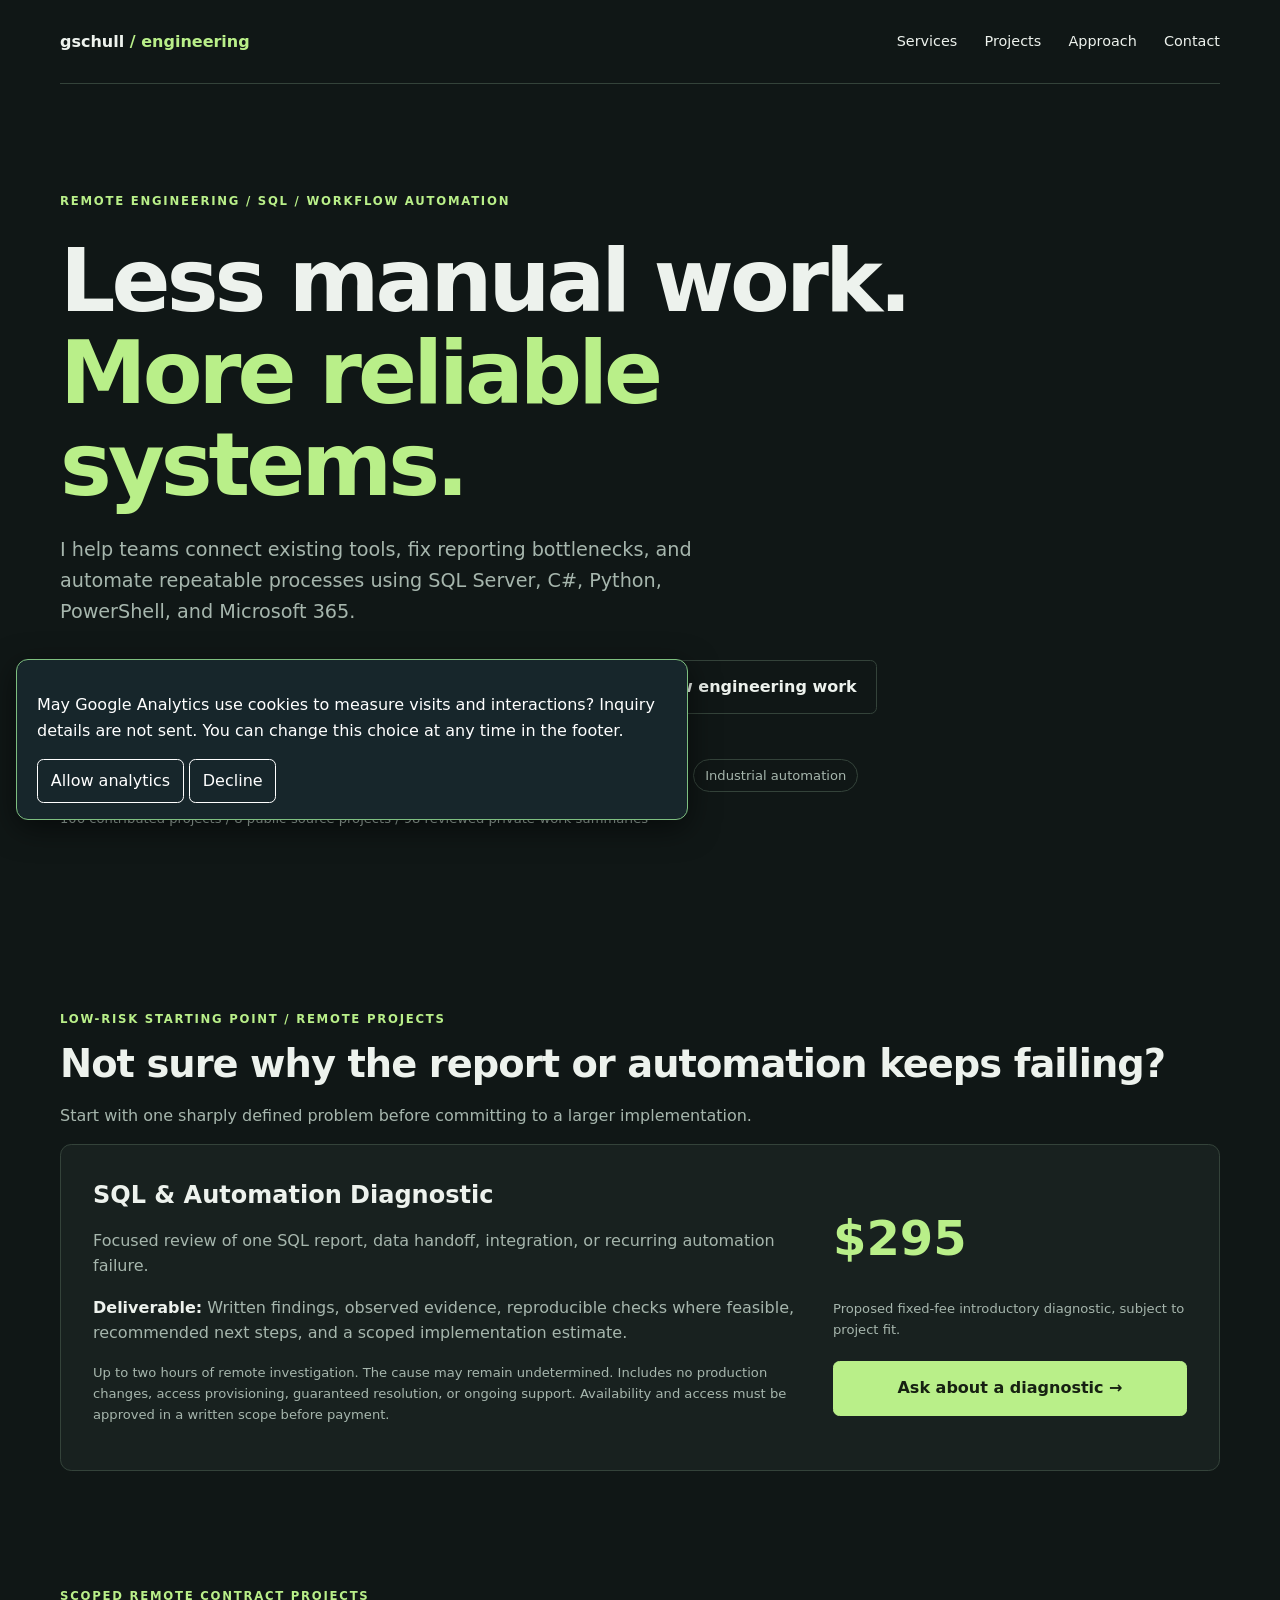
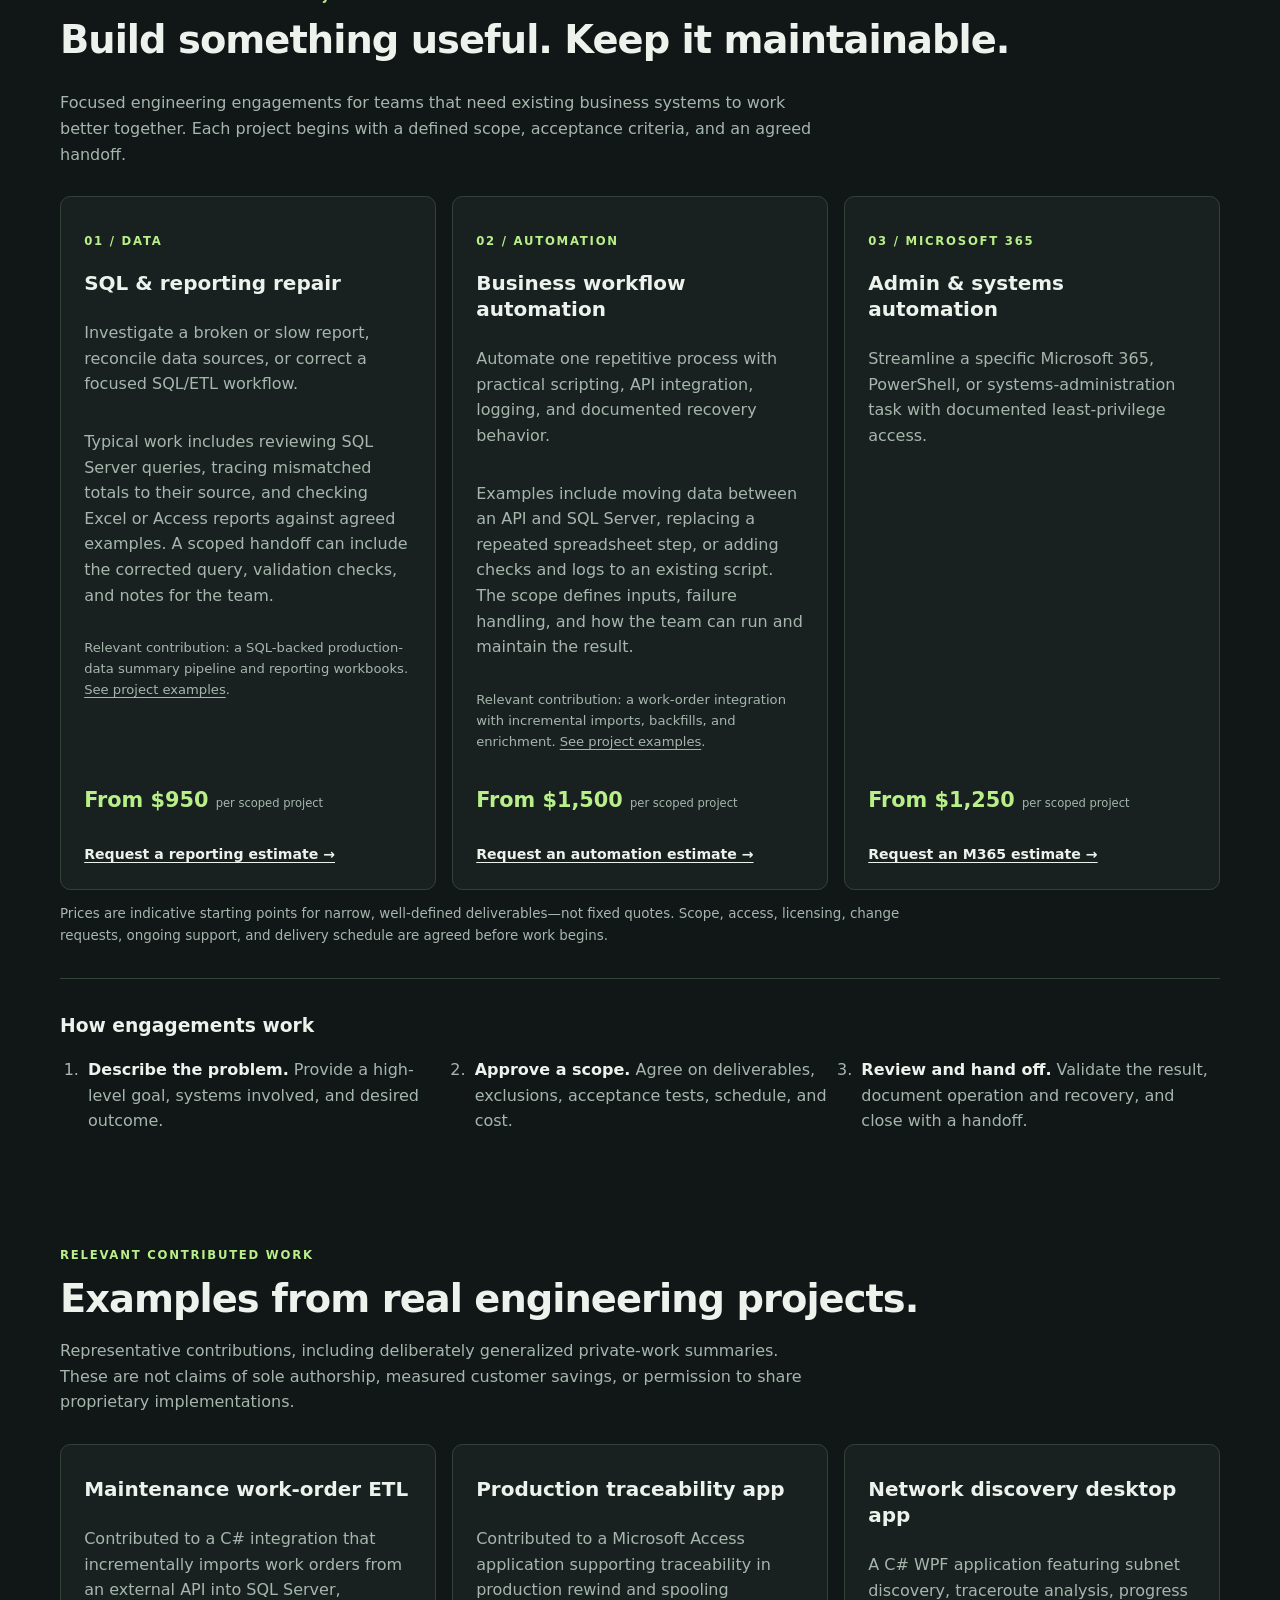
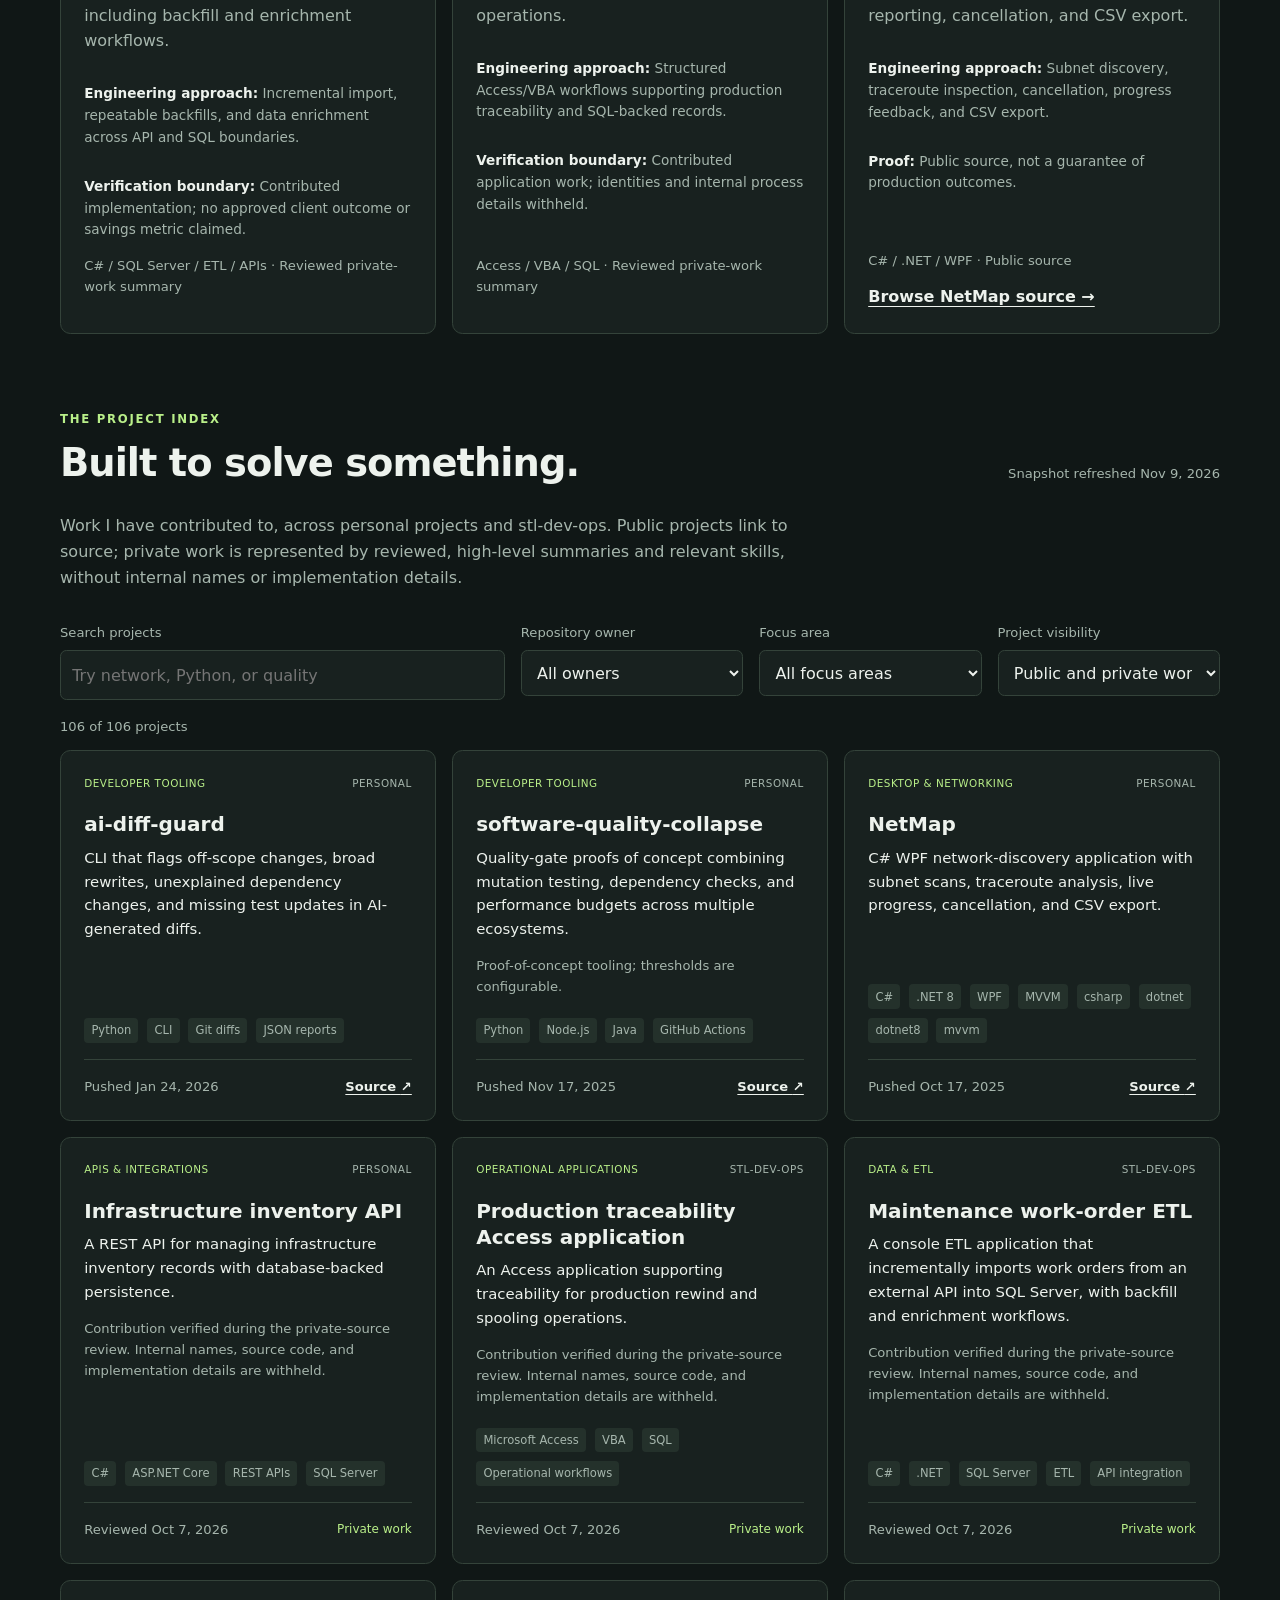
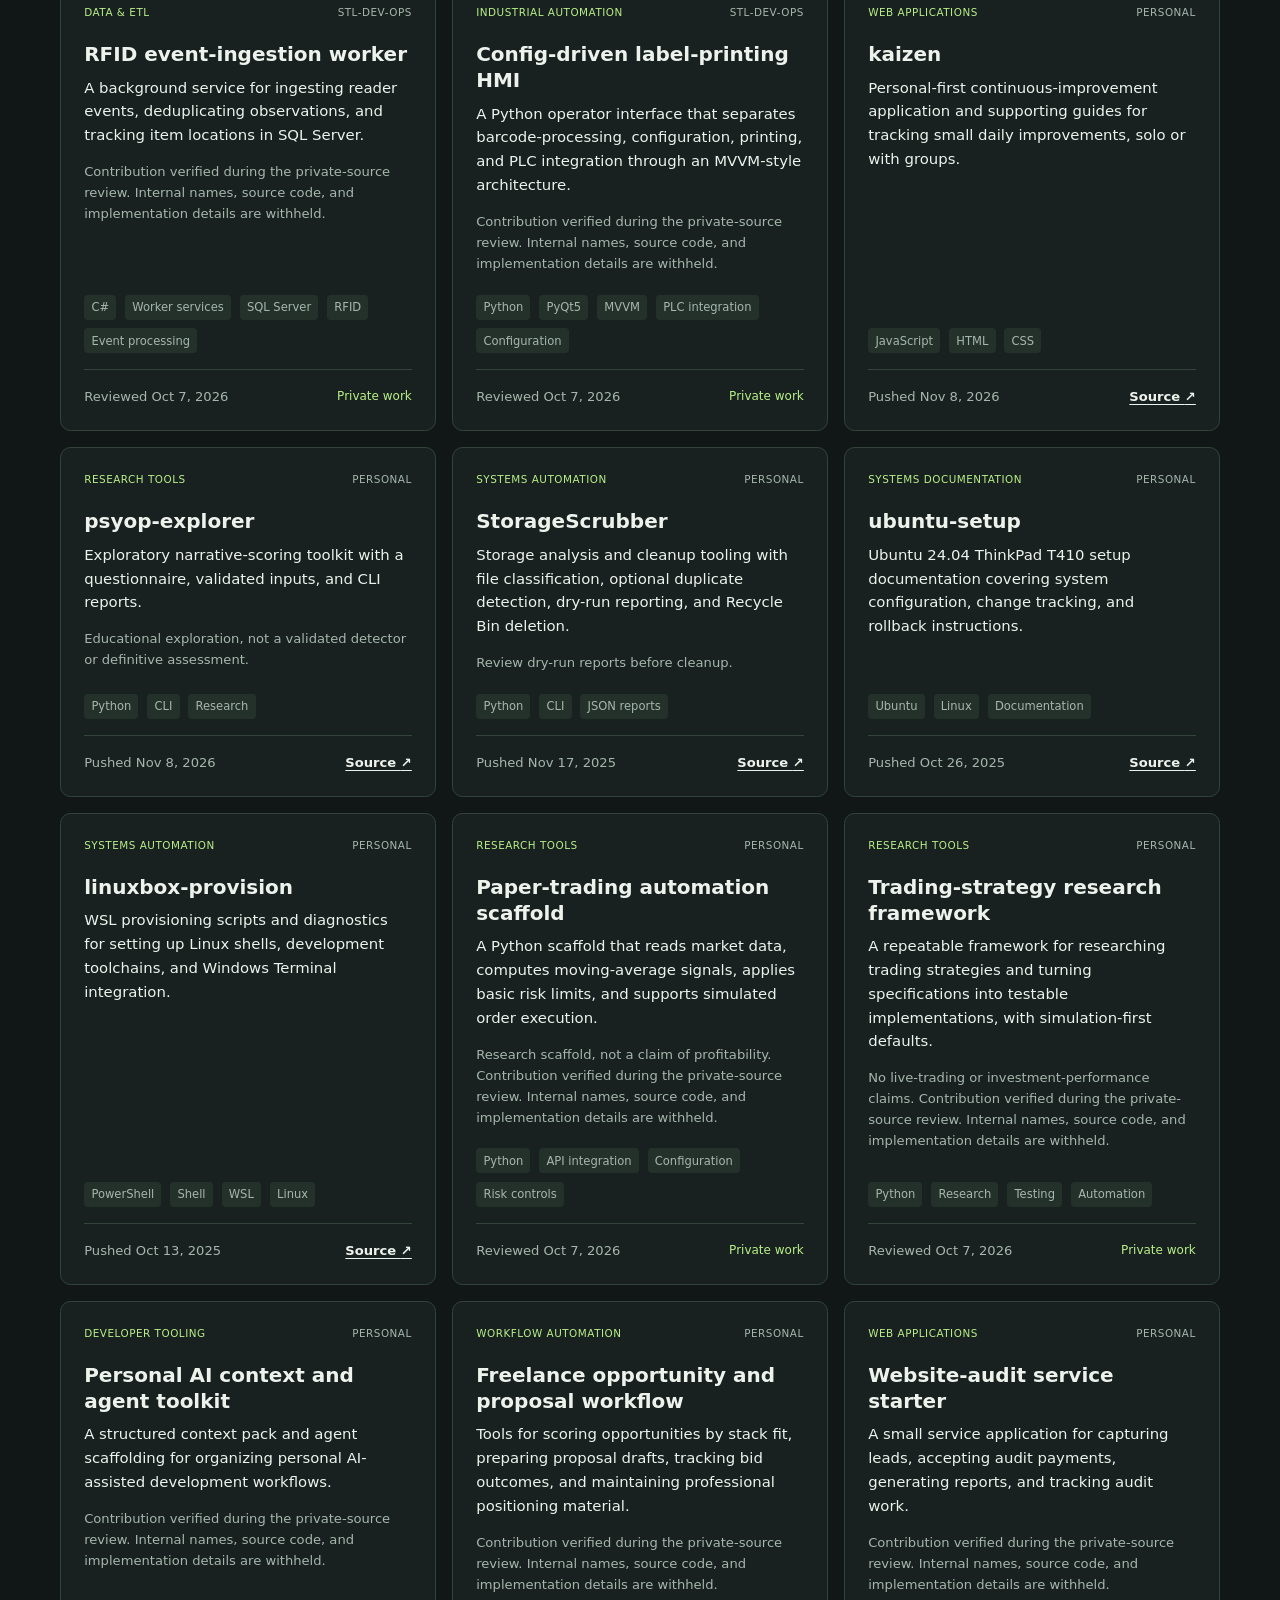
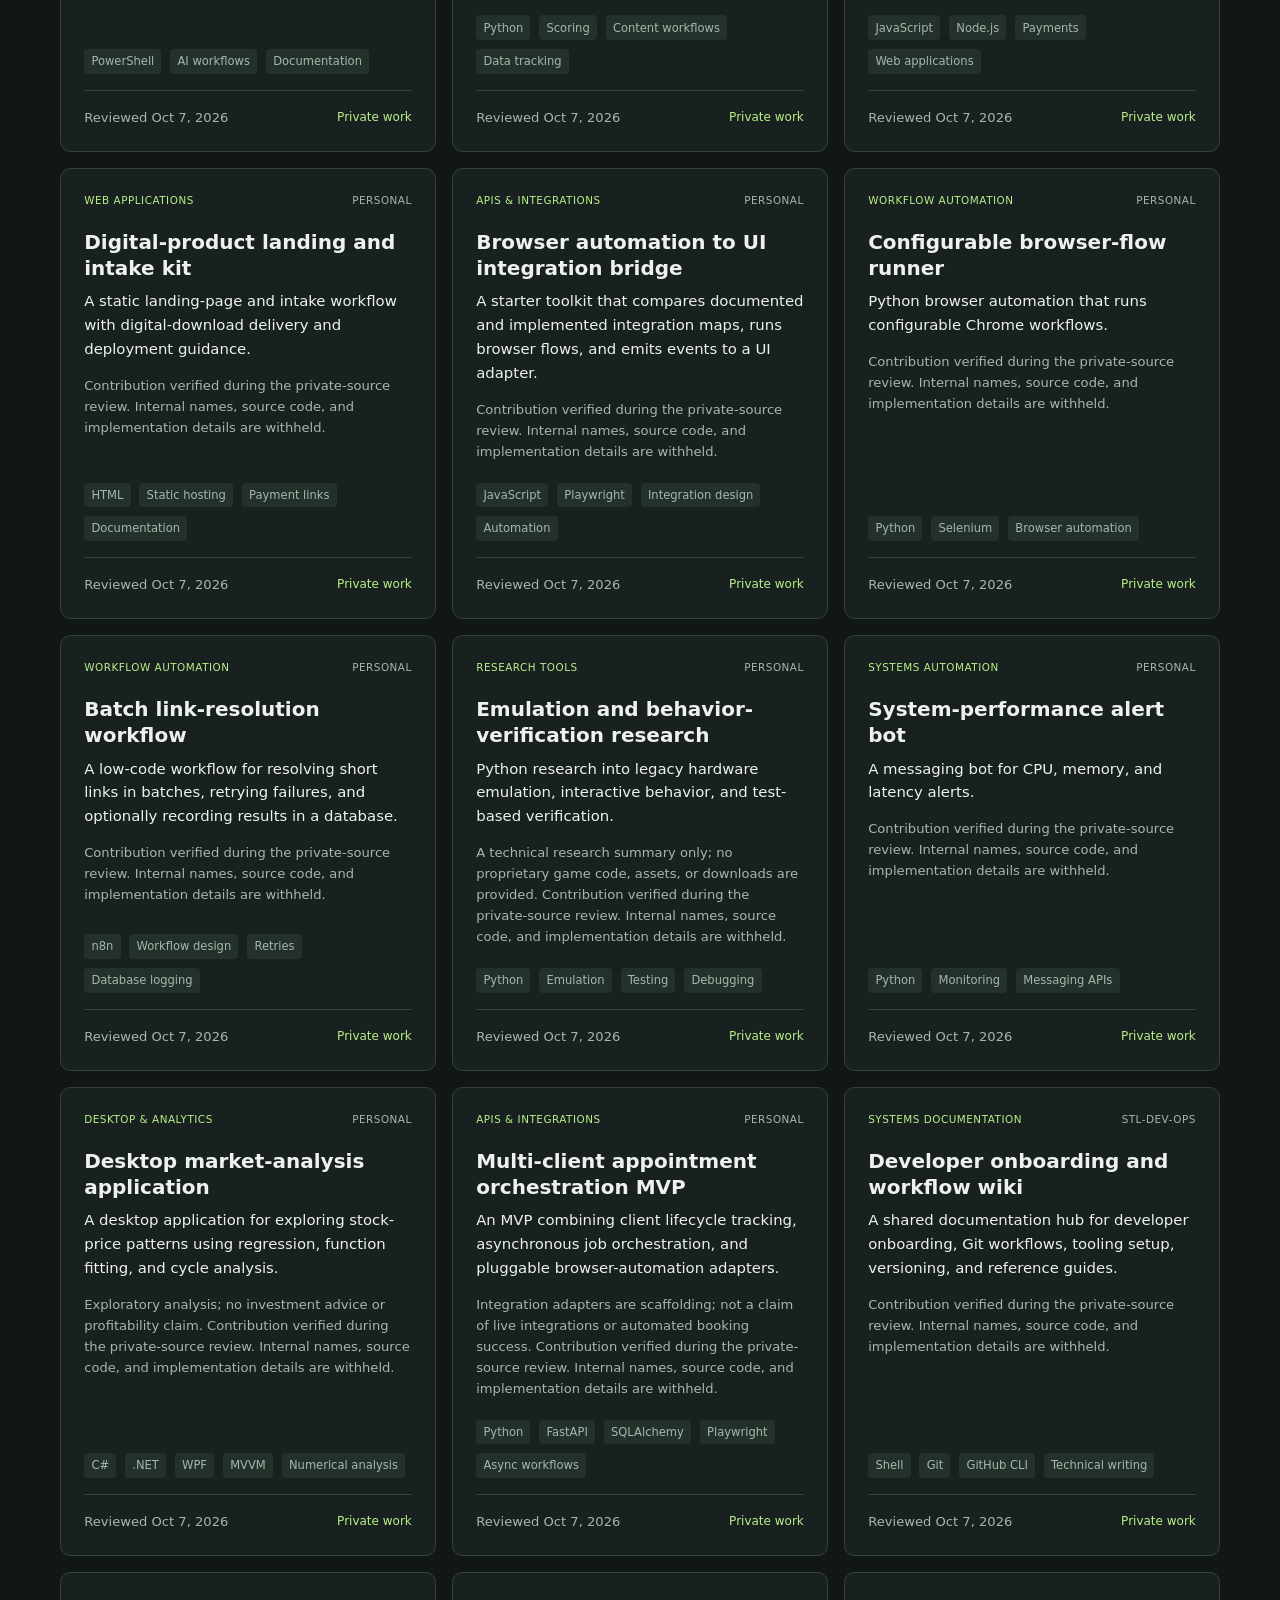
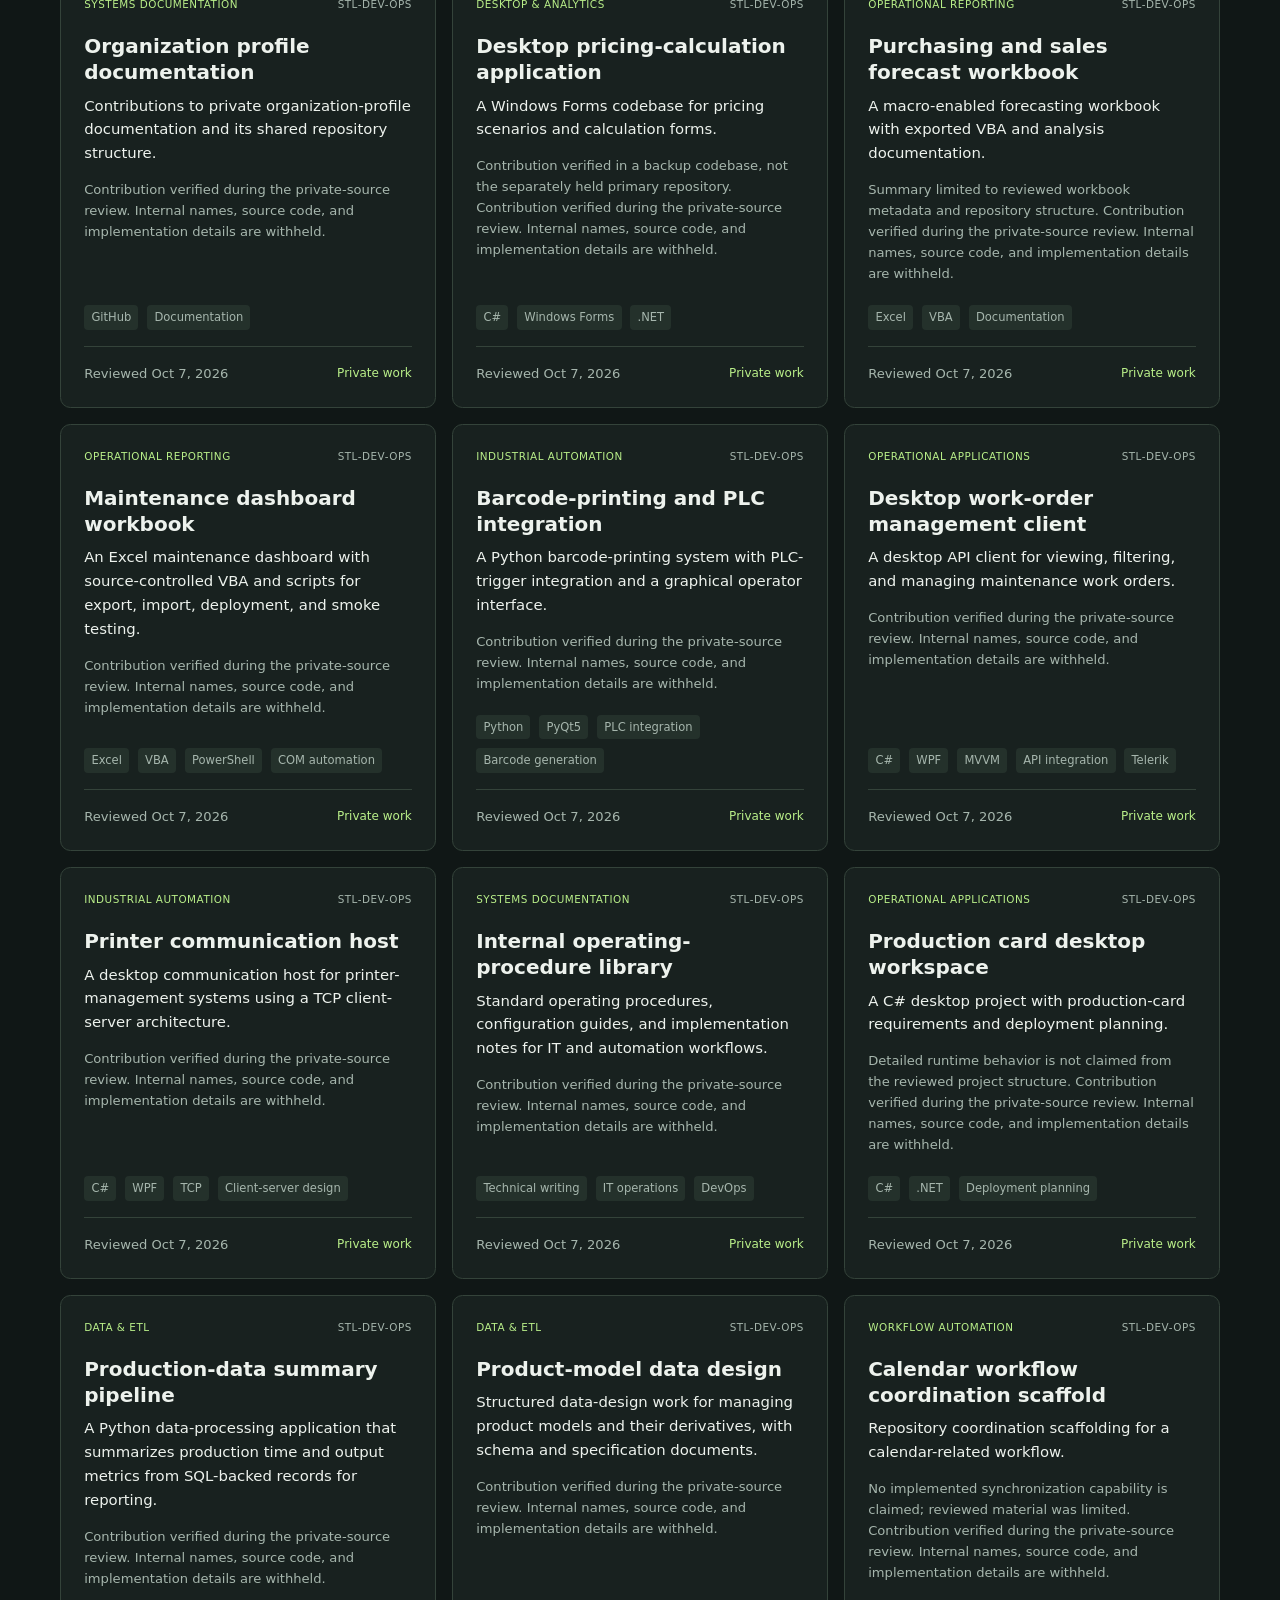
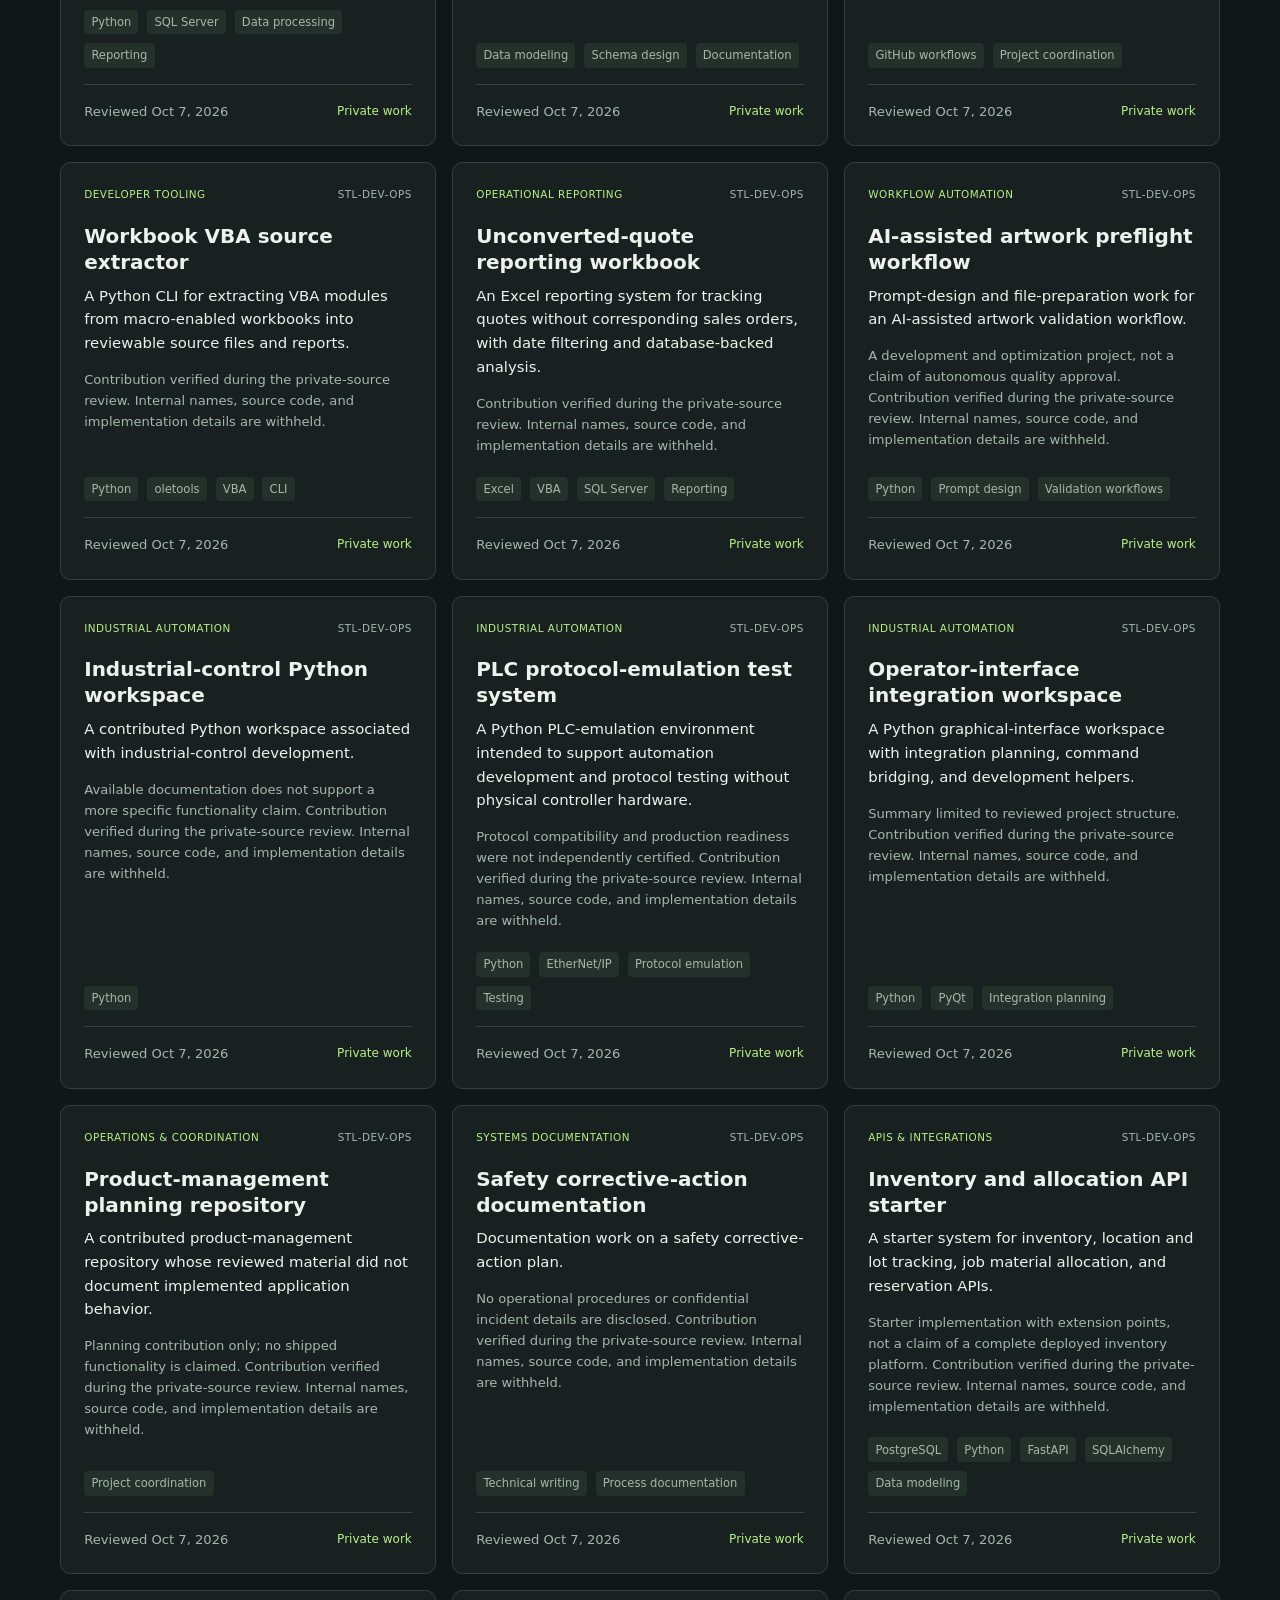
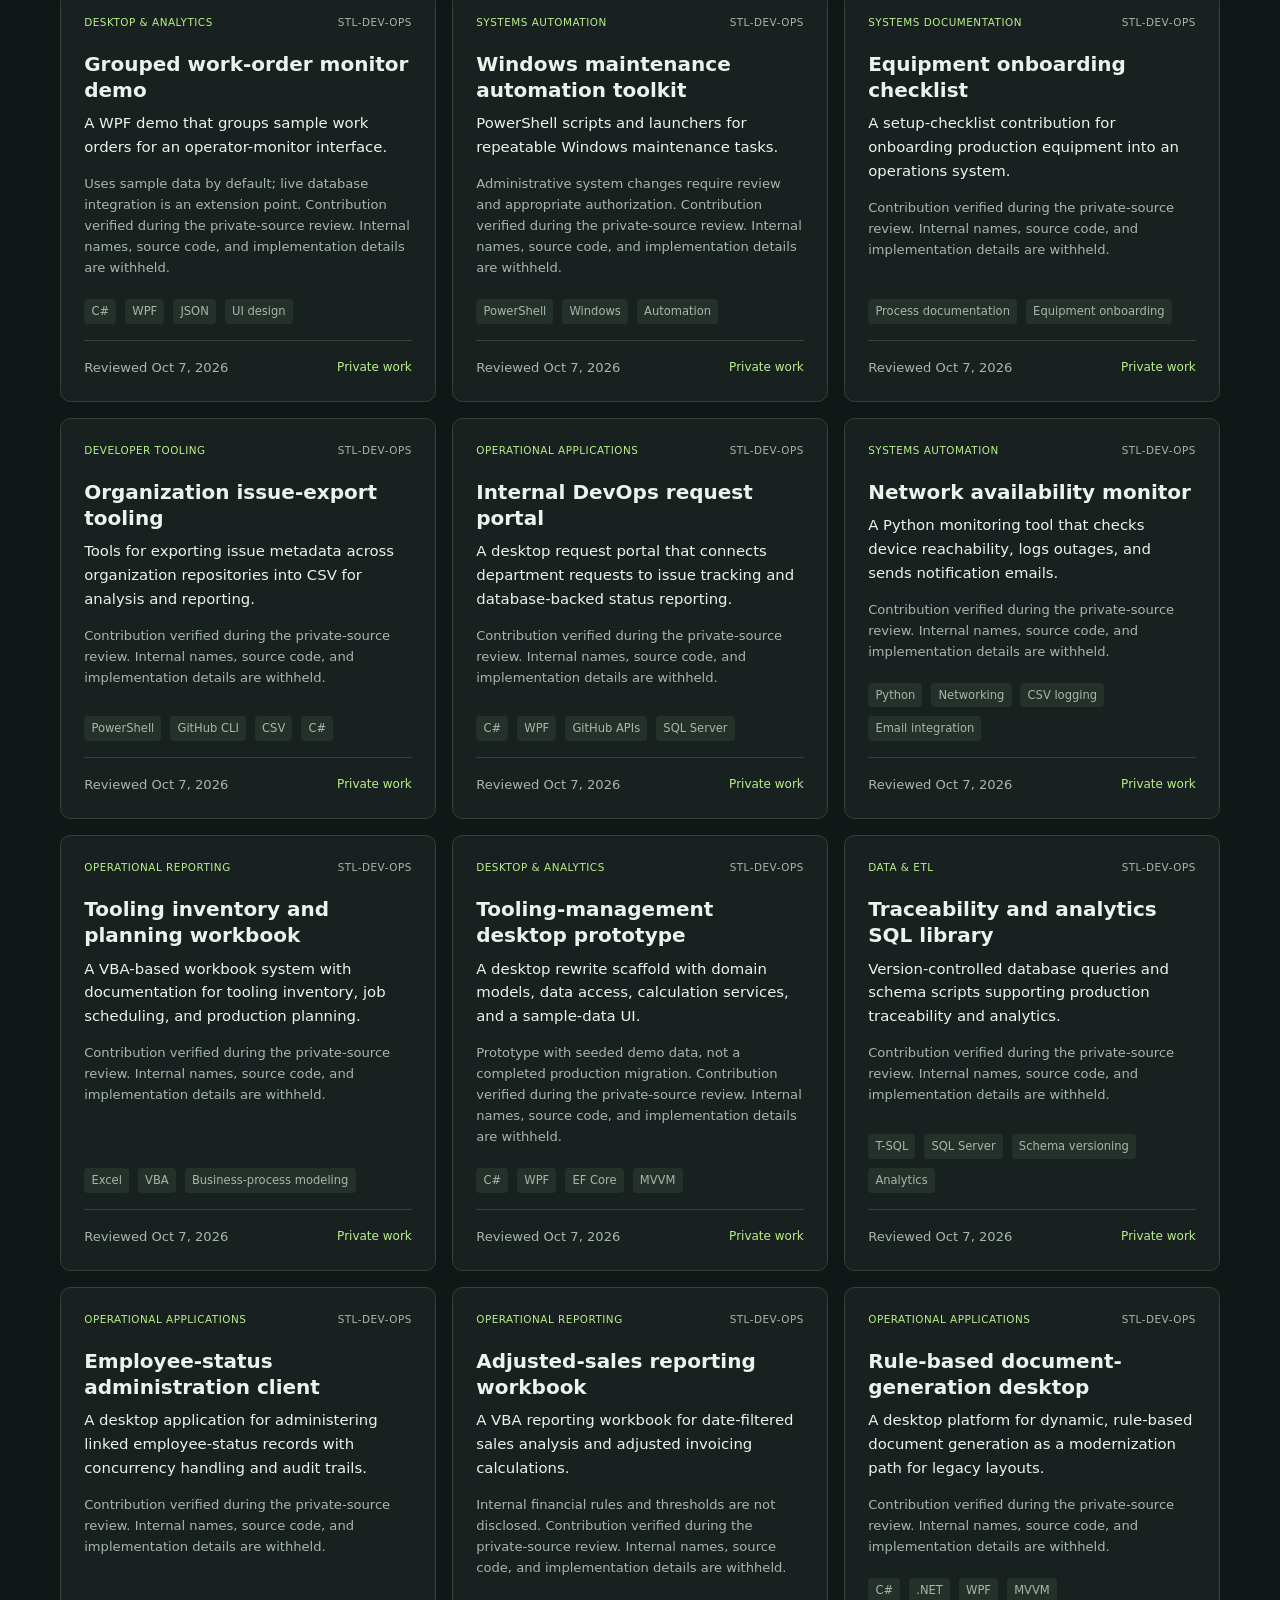
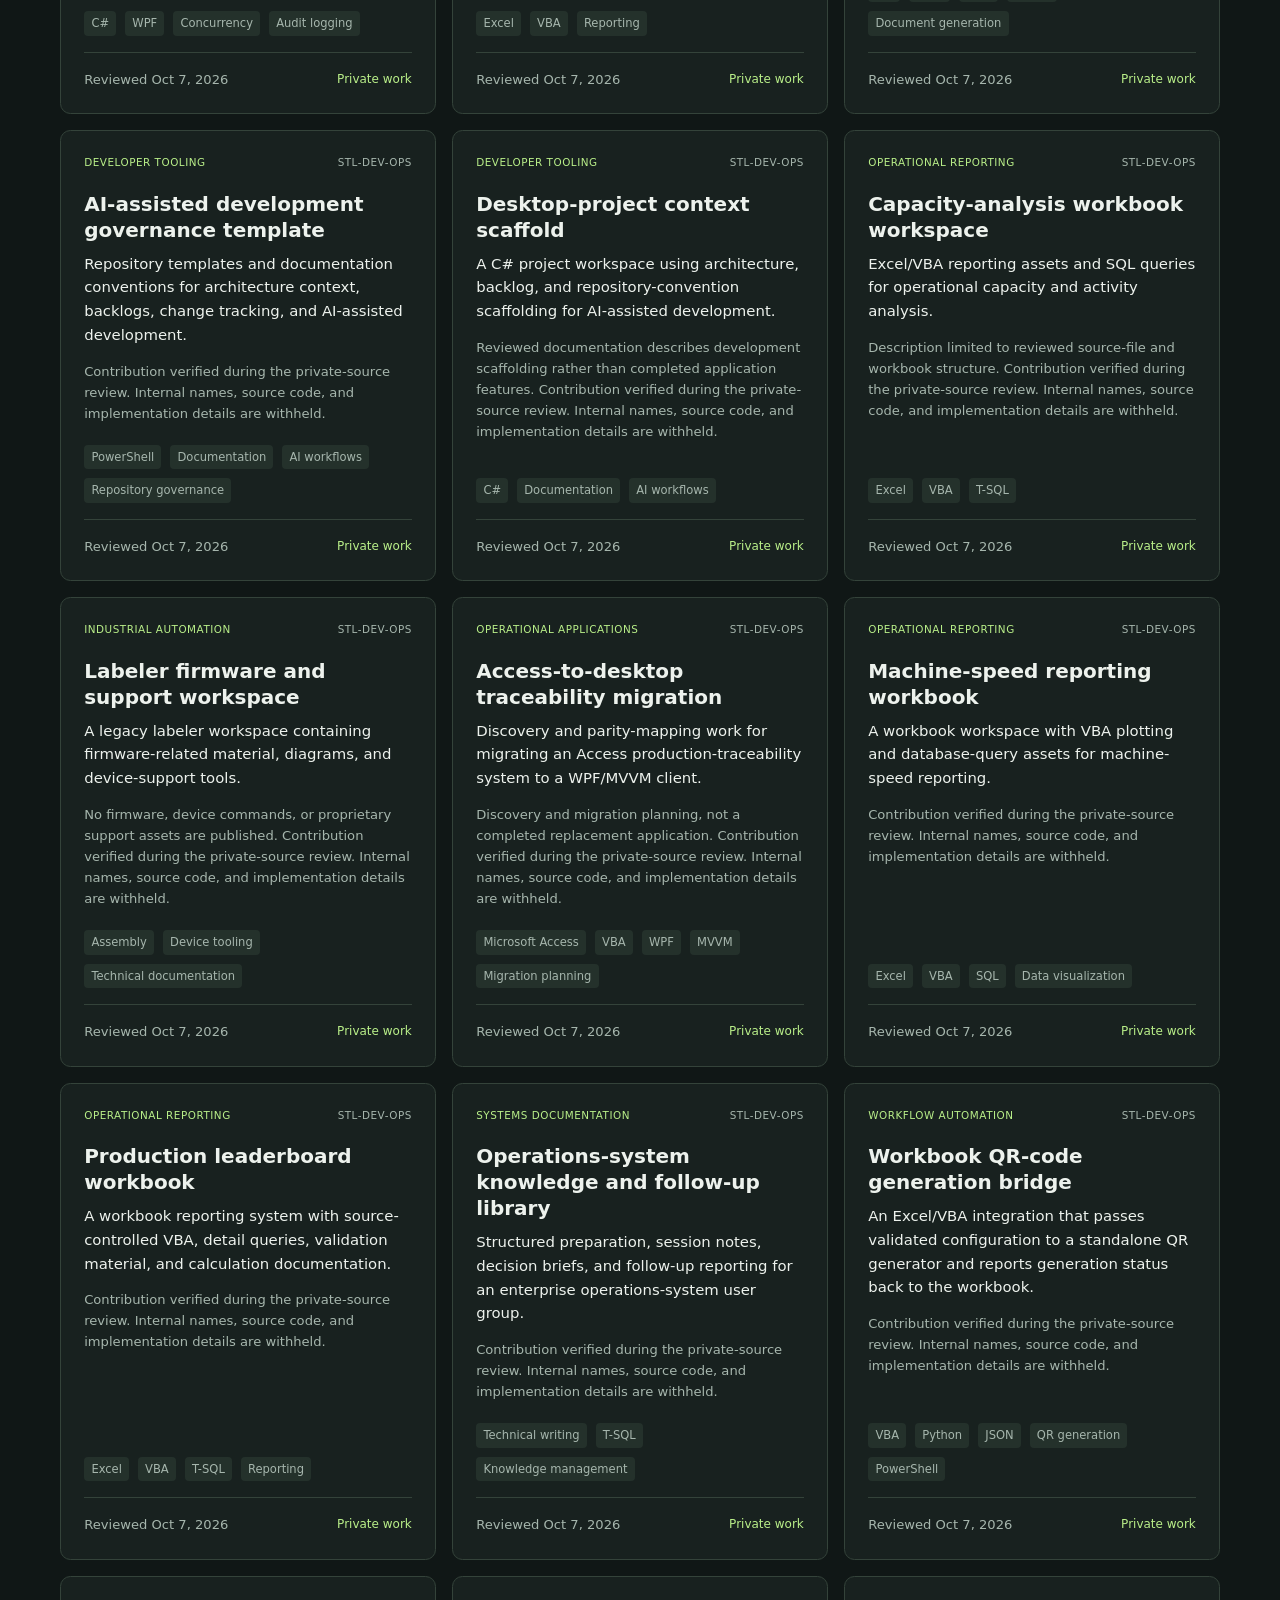
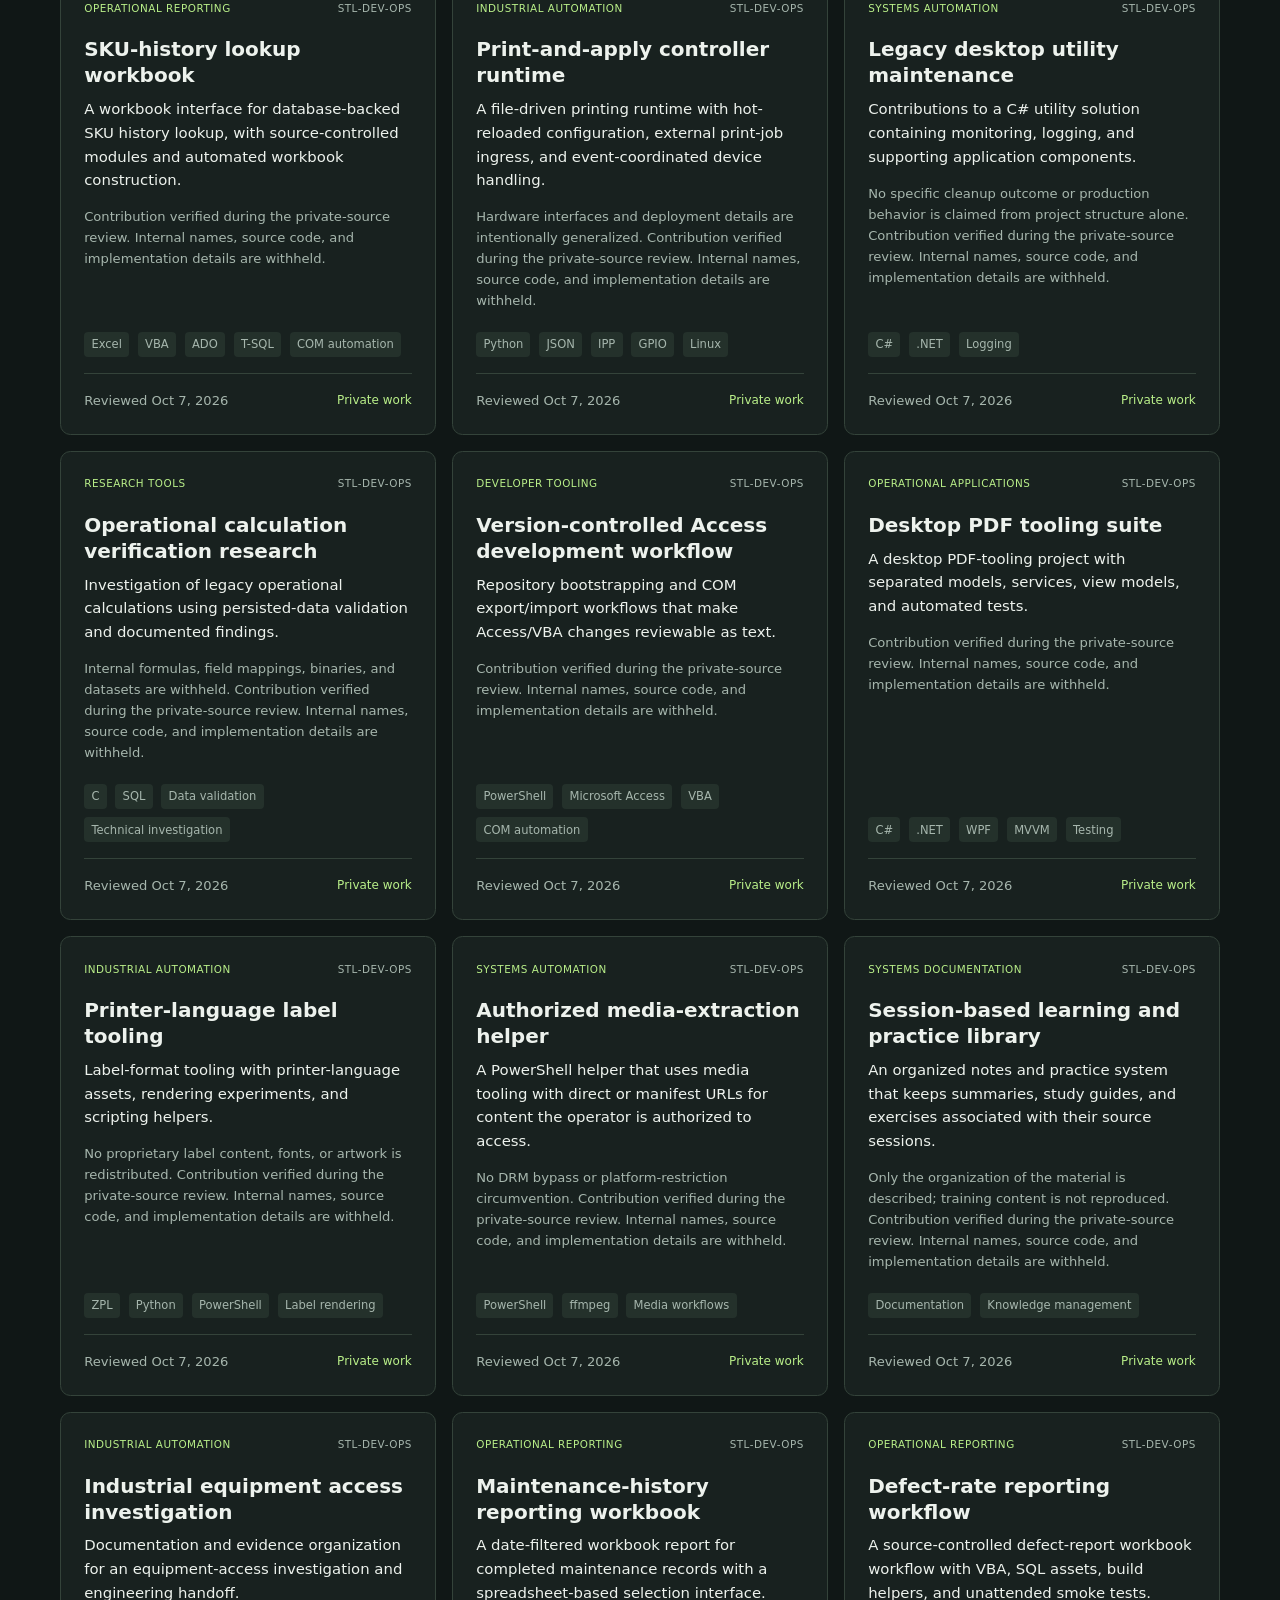
==== commit 84f3ce92: "Add portfolio social link preview image" ====
--- a/index.html
+++ b/index.html
@@ -8,6 +8,14 @@
   <link rel="canonical" href="https://gschull.github.io/portfolio/">
   <meta property="og:title" content="gschull | Automation & integration engineering">
   <meta property="og:description" content="Practical SQL, workflow, and Microsoft 365 automation for growing teams.">
+  <meta property="og:type" content="website">
+  <meta property="og:url" content="https://gschull.github.io/portfolio/">
+  <meta property="og:image" content="https://gschull.github.io/portfolio/media/launch-instagram.jpg">
+  <meta property="og:image:type" content="image/jpeg">
+  <meta property="og:image:width" content="1080">
+  <meta property="og:image:height" content="1350">
+  <meta property="og:image:alt" content="Garrett Schull engineering: SQL reporting and workflow automation.">
+  <meta name="twitter:card" content="summary_large_image">
   <meta name="color-scheme" content="dark light">
   <title>SQL Reporting &amp; Workflow Automation | Garrett Schull</title>
   <link rel="stylesheet" href="./styles.css">
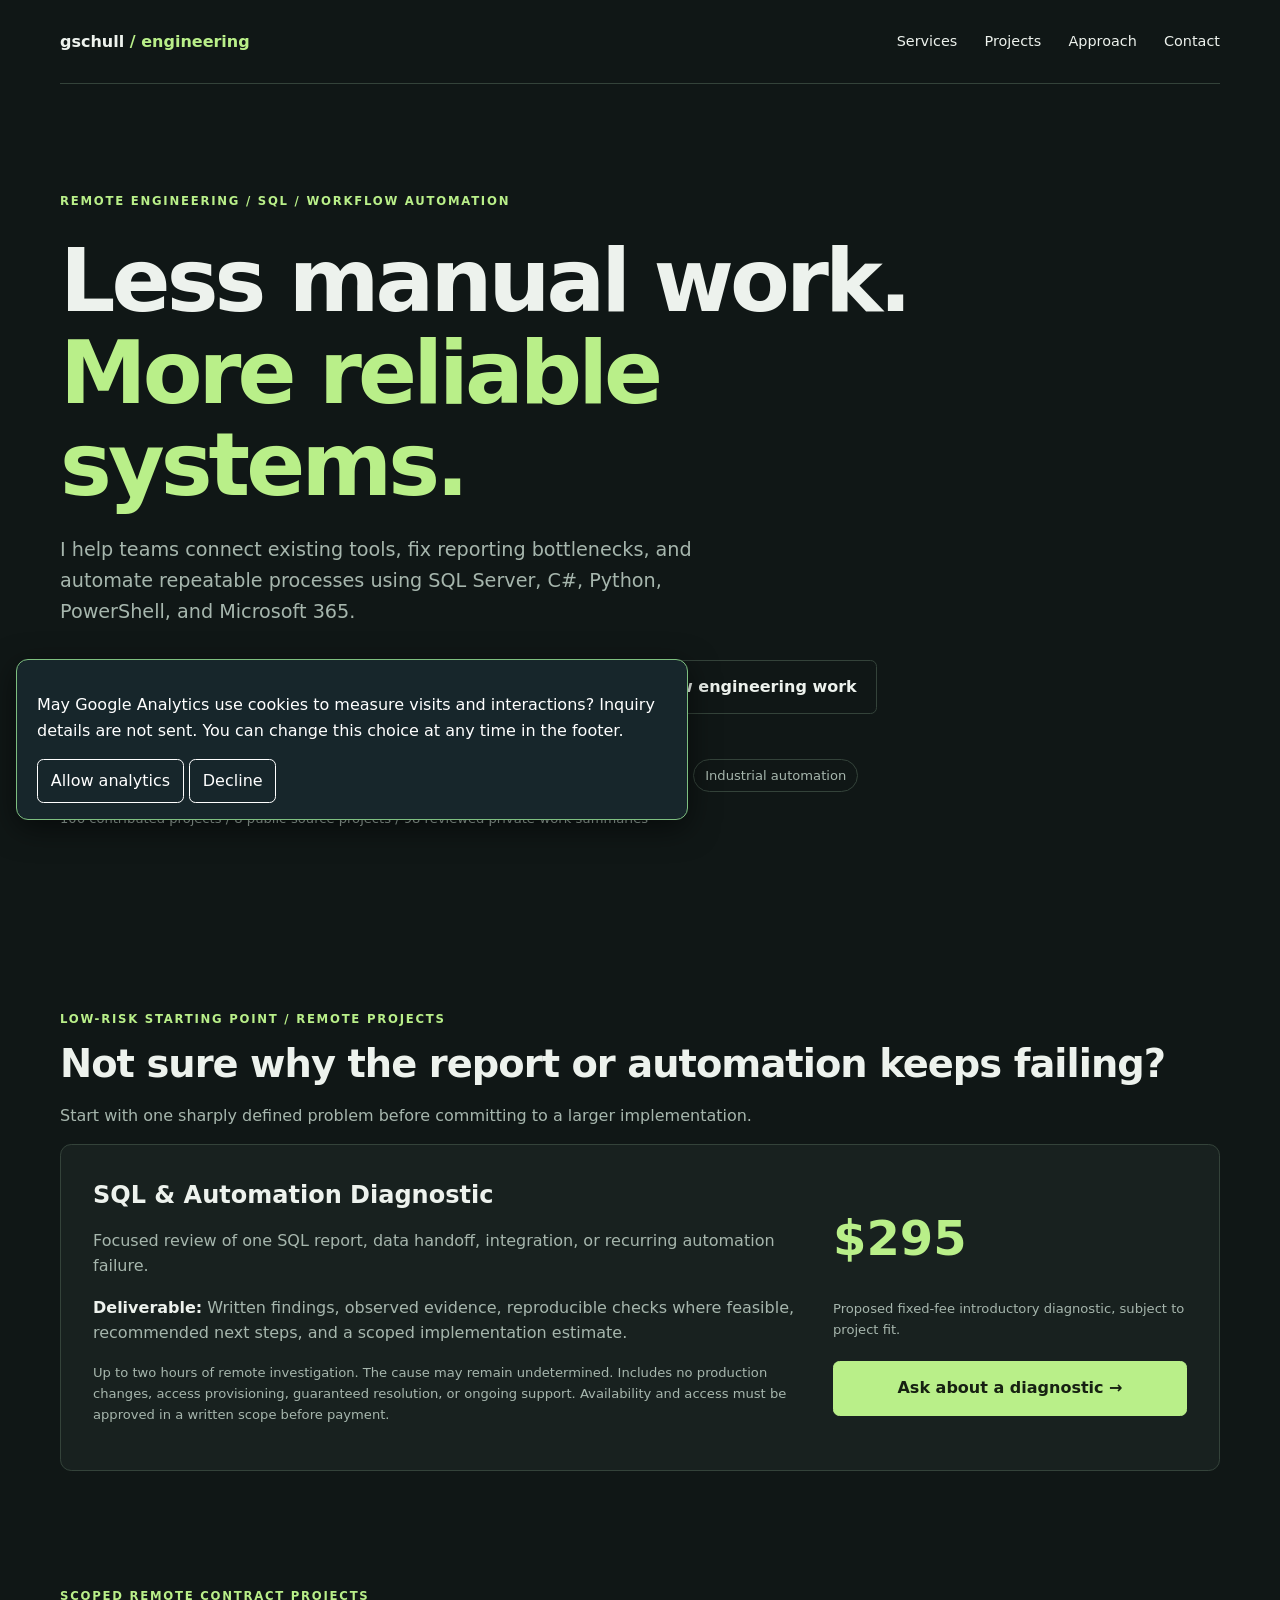
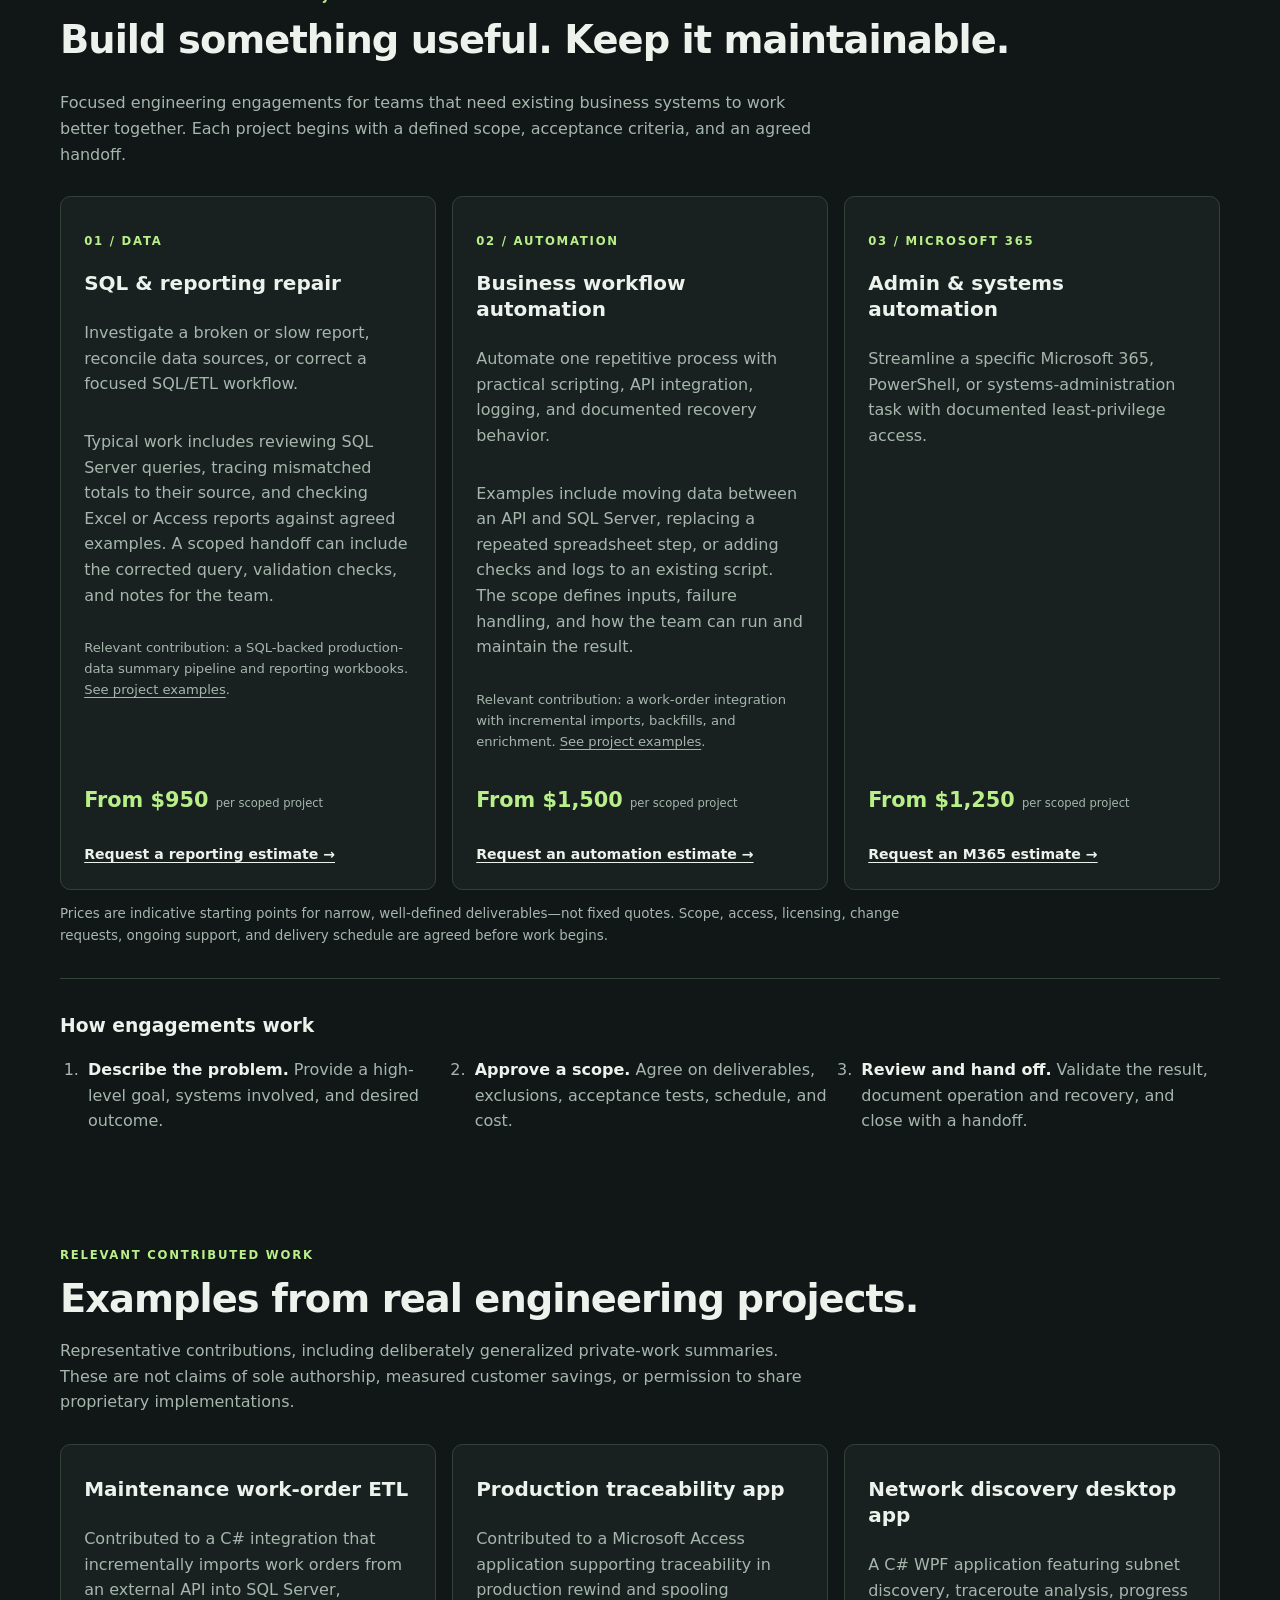
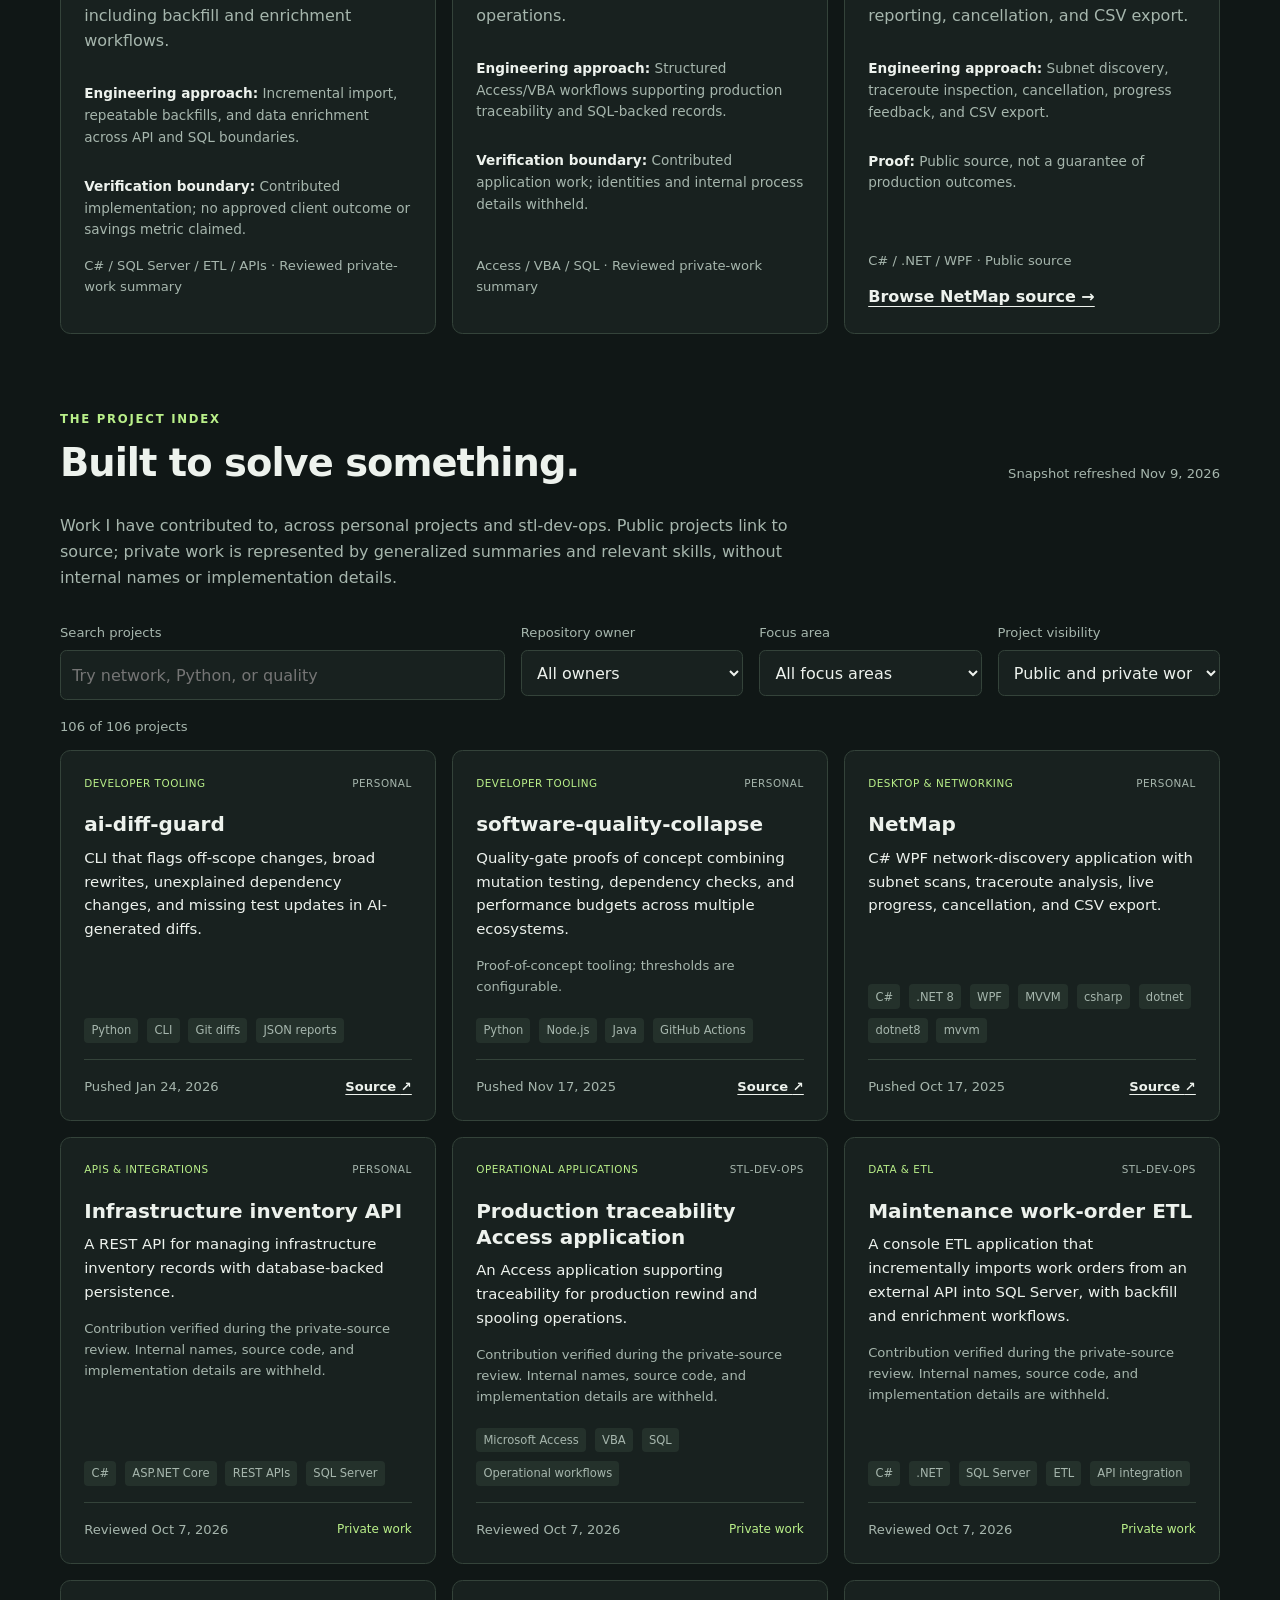
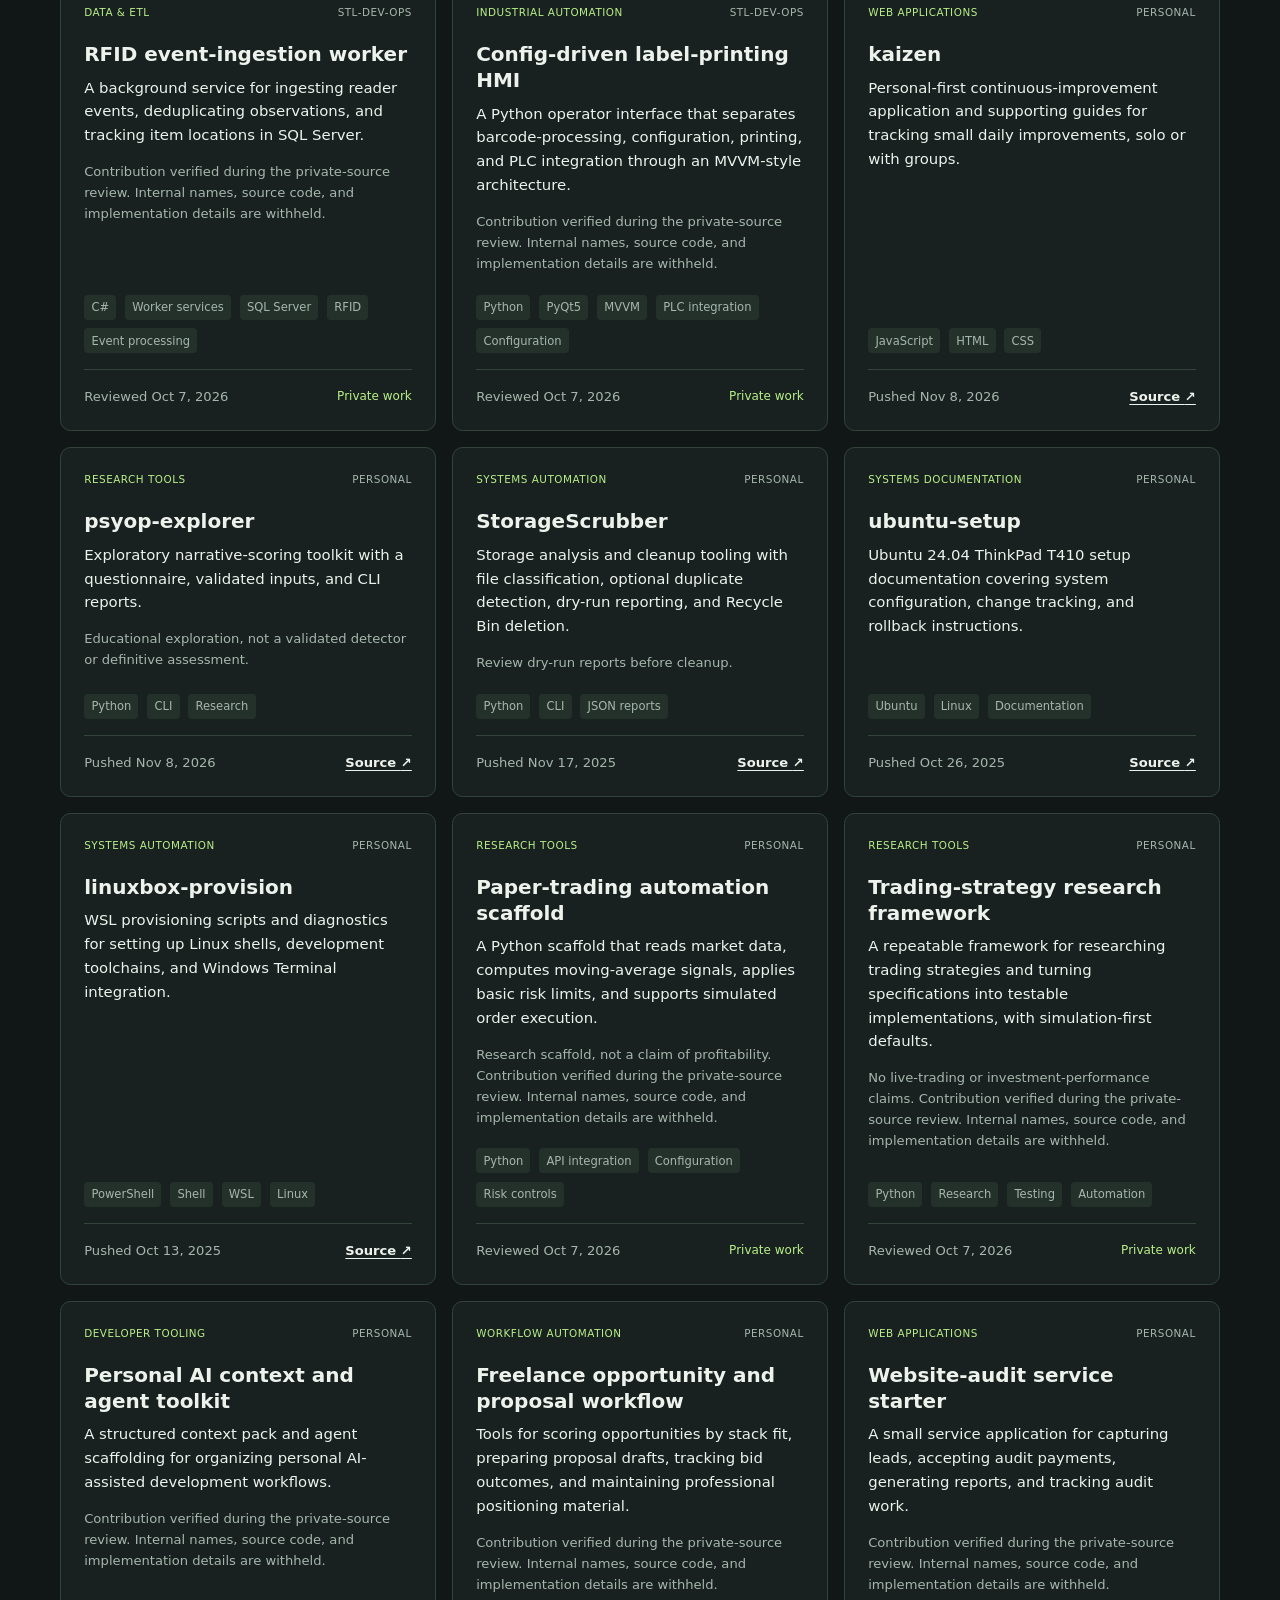
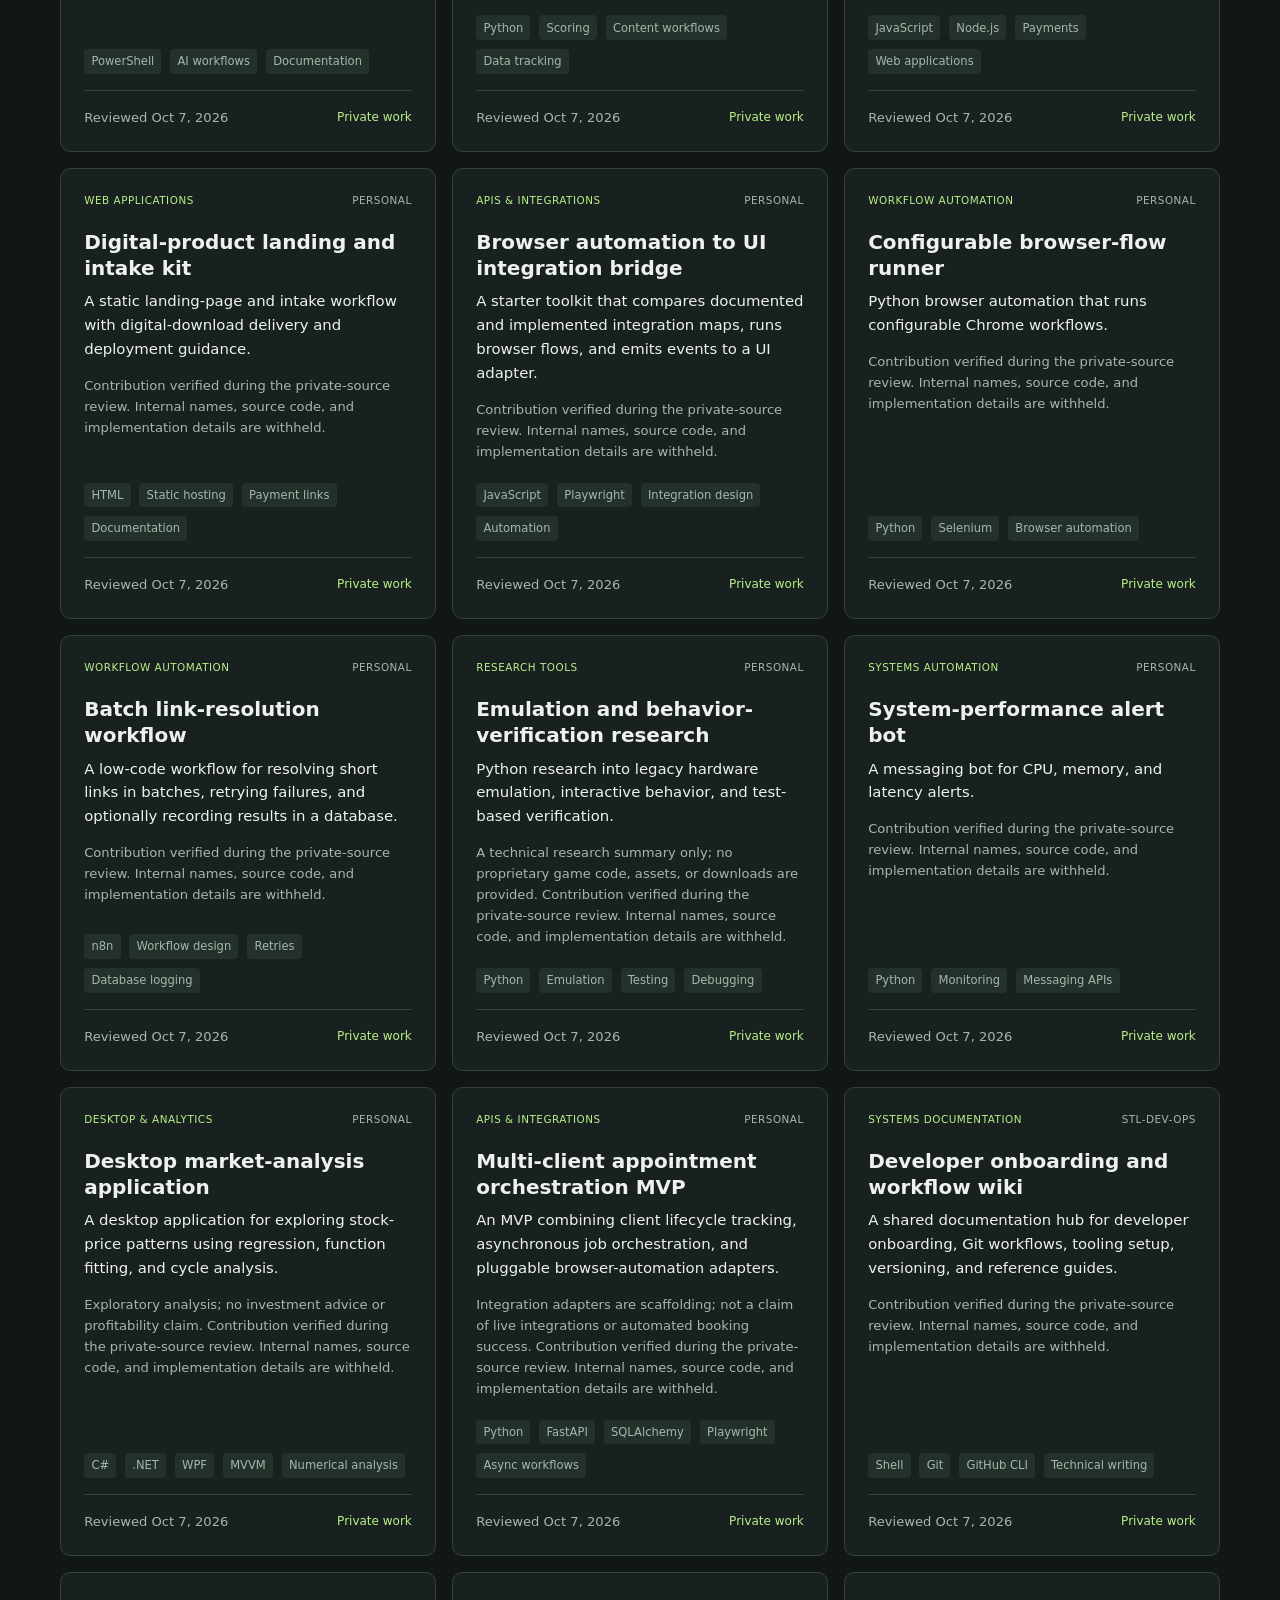
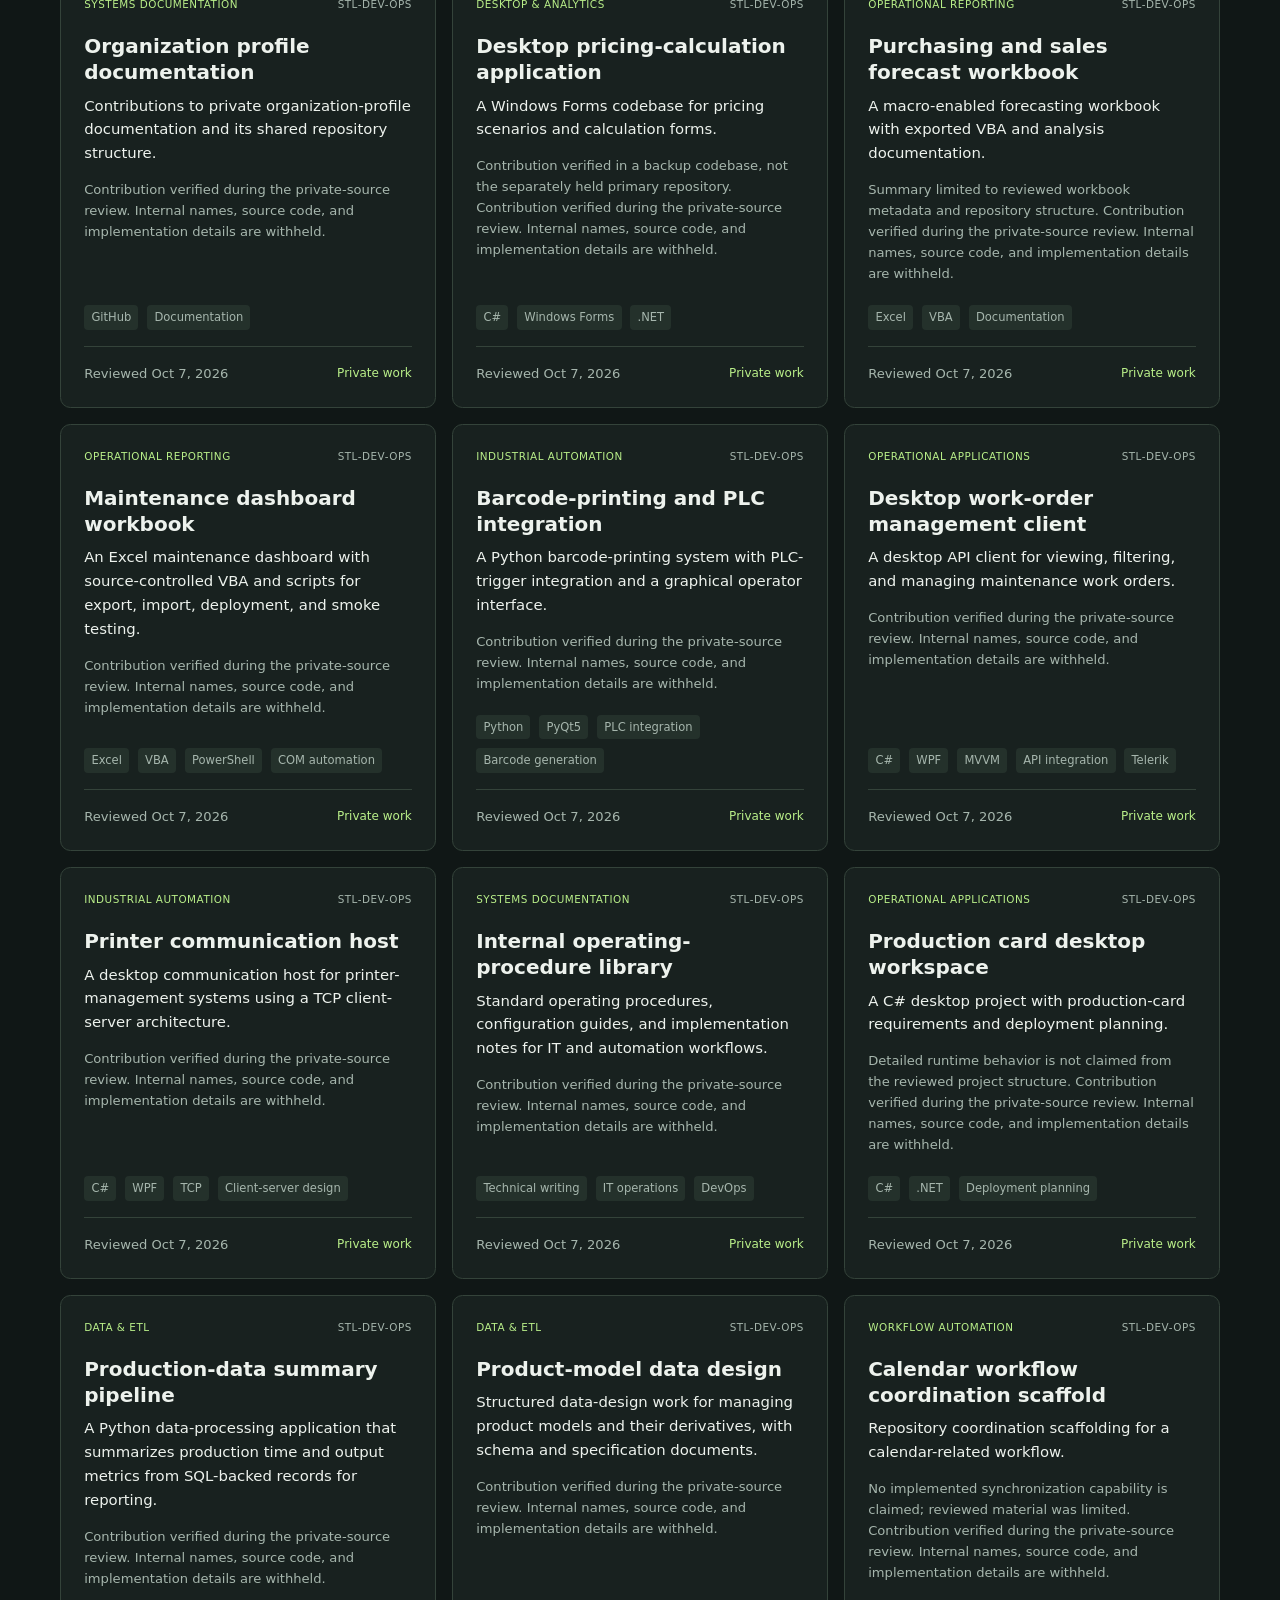
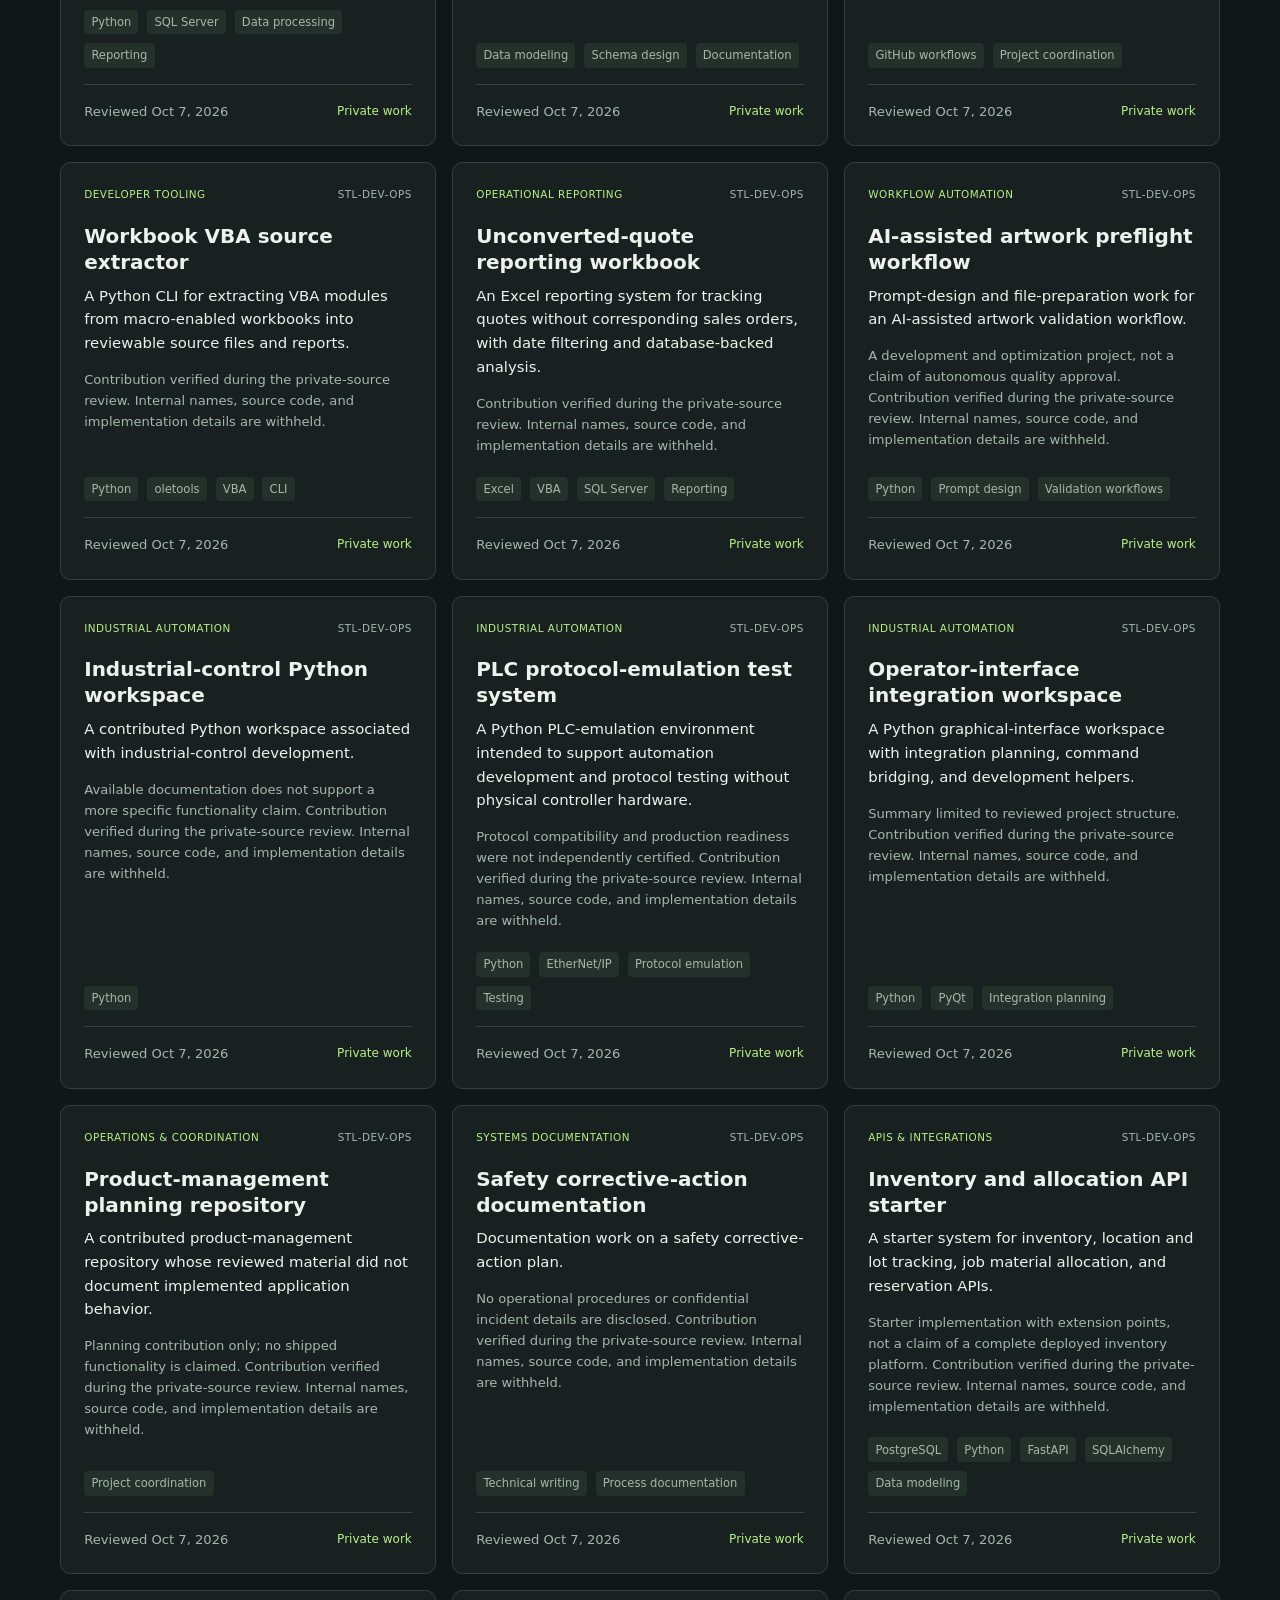
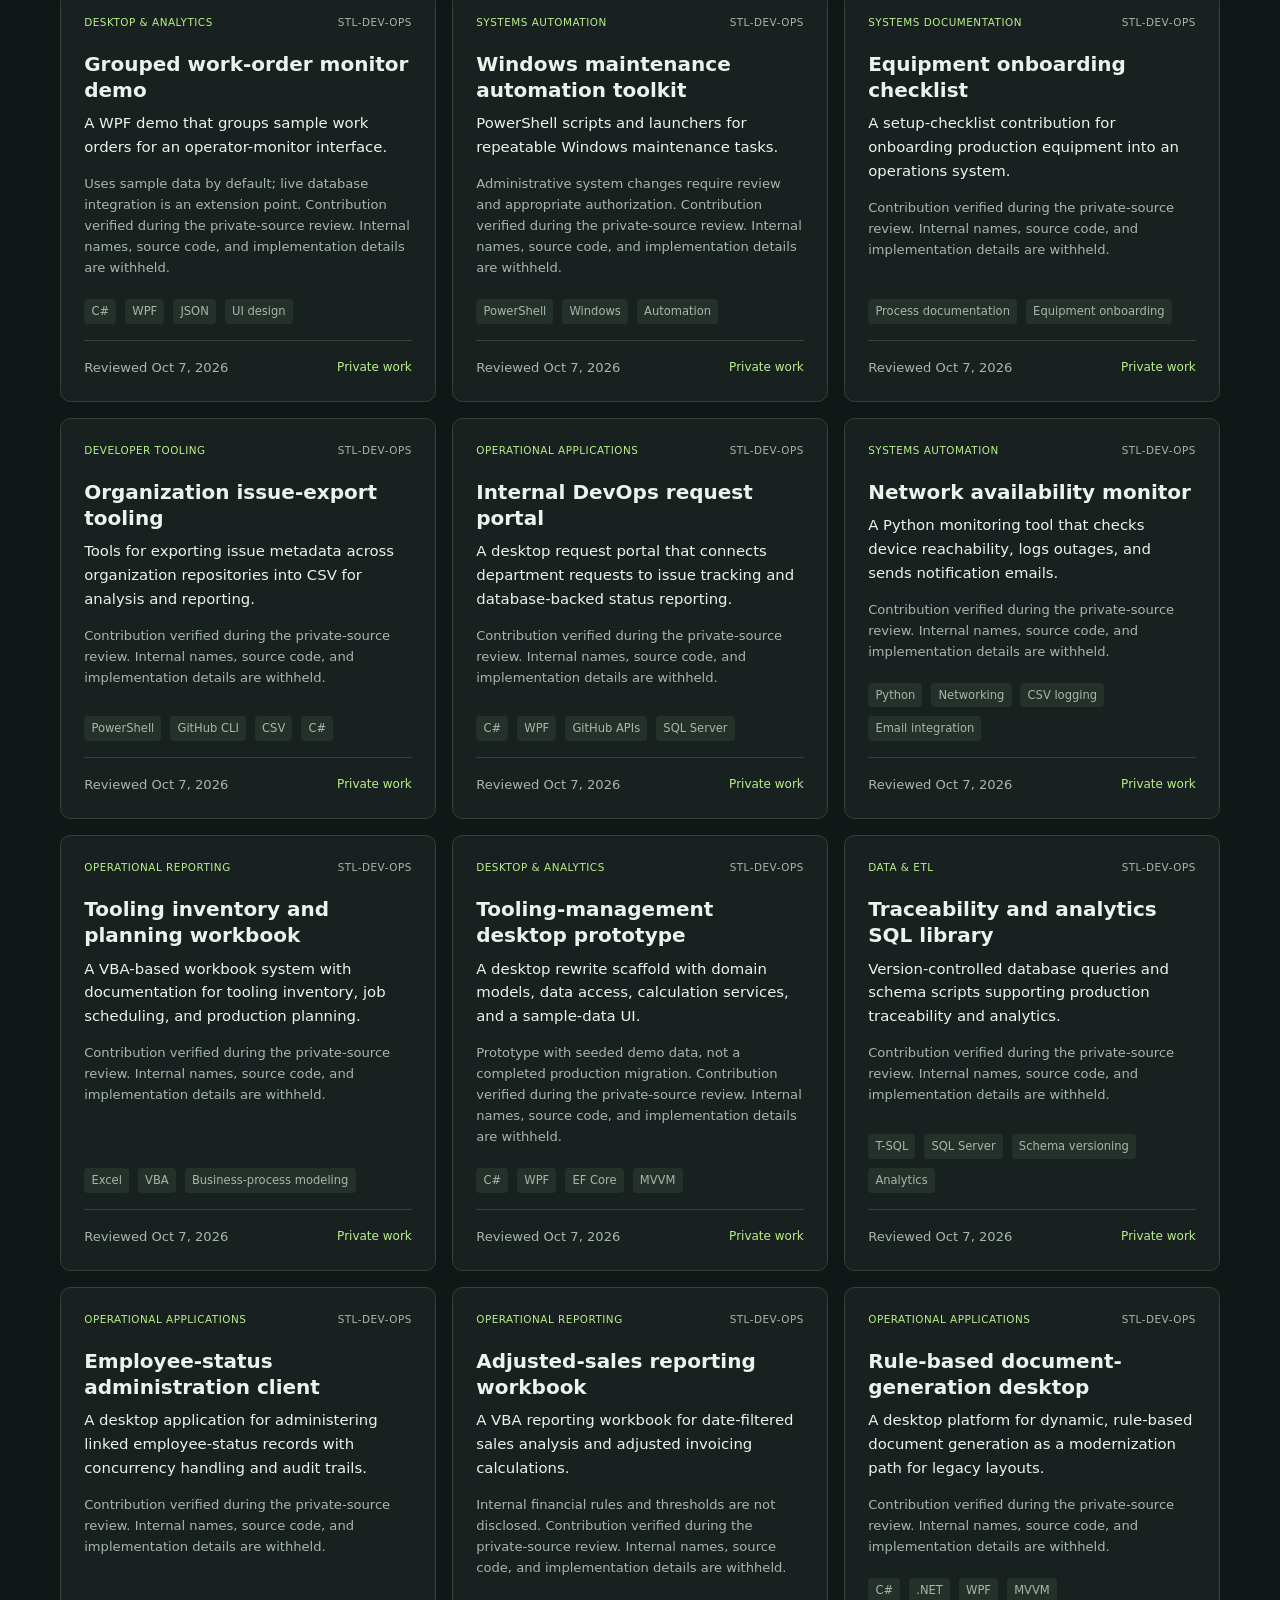
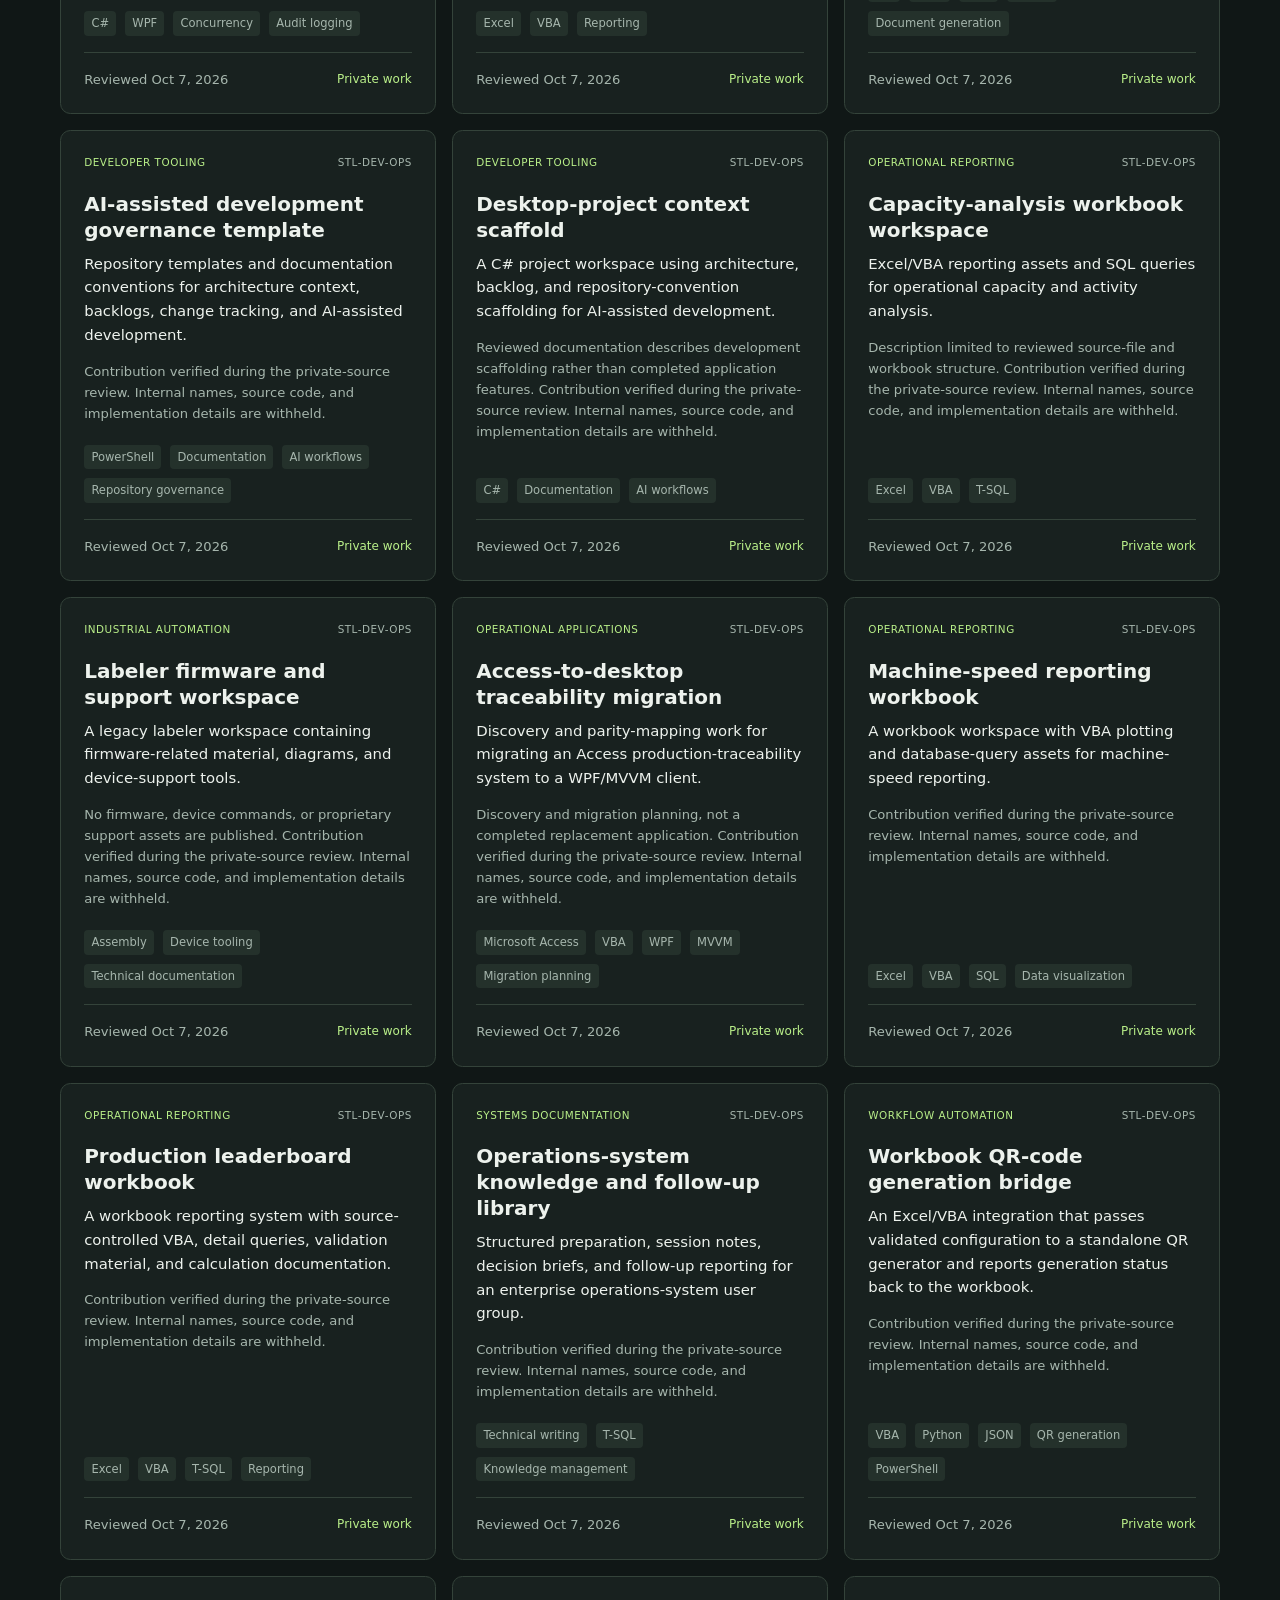
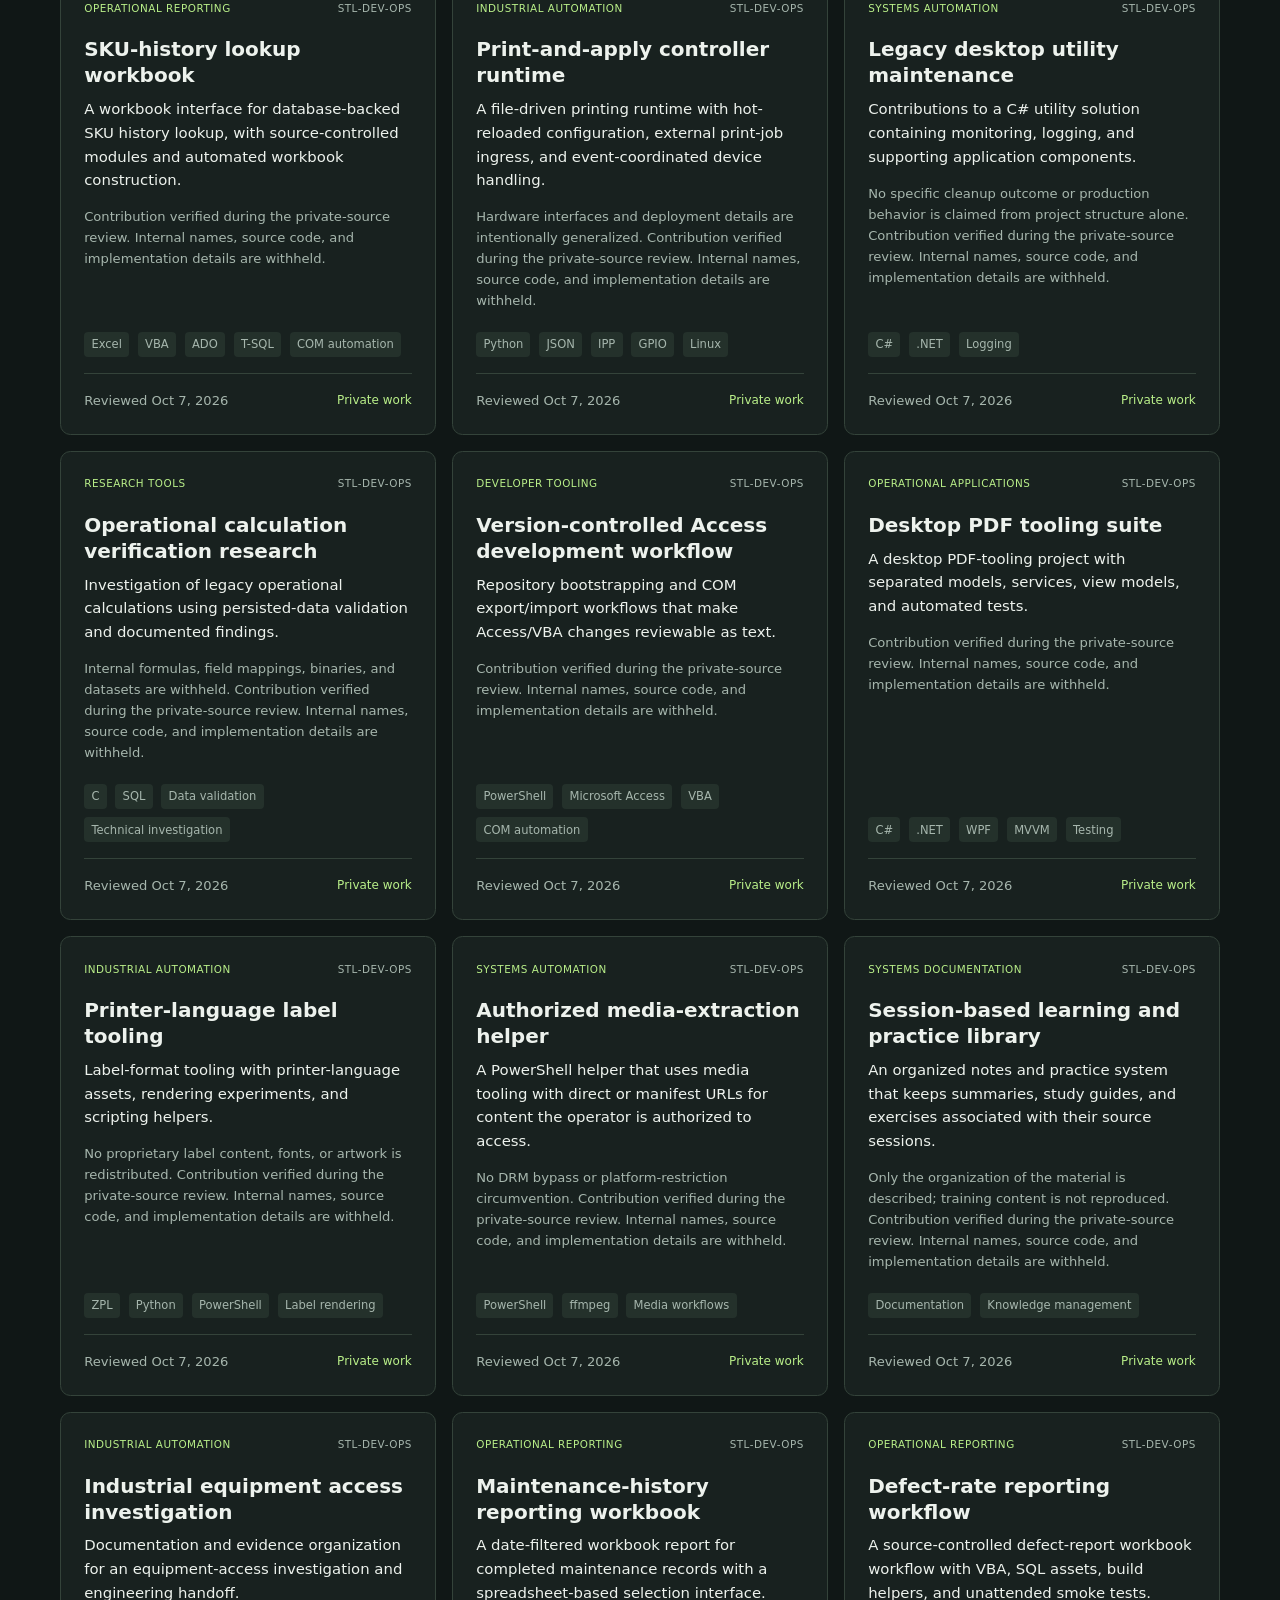
==== commit 99c90f92: "Clarify common client project questions" ====
--- a/index.html
+++ b/index.html
@@ -7,7 +7,7 @@
   <meta name="google-site-verification" content="gXijvbjhIWbYEQOpfq3VS1WRcLiIYpI0w7A3KasThYs">
   <link rel="canonical" href="https://gschull.github.io/portfolio/">
   <meta property="og:title" content="gschull | Automation & integration engineering">
-  <meta property="og:description" content="Practical SQL, workflow, and Microsoft 365 automation for growing teams.">
+  <meta property="og:description" content="Remote SQL reporting, systems integration, and workflow automation for operations teams. Explore engineering projects and request a scoped assessment.">
   <meta property="og:type" content="website">
   <meta property="og:url" content="https://gschull.github.io/portfolio/">
   <meta property="og:image" content="https://gschull.github.io/portfolio/media/launch-instagram.jpg">
@@ -166,7 +166,7 @@
         <div><p class="eyebrow">THE PROJECT INDEX</p><h2 id="projects-heading">Built to solve something.</h2></div>
         <p id="freshness" class="muted">Loading repository snapshot...</p>
       </div>
-      <p class="section-intro">Work I have contributed to, across personal projects and stl-dev-ops. Public projects link to source; private work is represented by reviewed, high-level summaries and relevant skills, without internal names or implementation details.</p>
+      <p class="section-intro">Work I have contributed to, across personal projects and stl-dev-ops. Public projects link to source; private work is represented by generalized summaries and relevant skills, without internal names or implementation details.</p>
       <div class="filters">
         <div class="field"><label for="search">Search projects</label><input id="search" type="search" placeholder="Try network, Python, or quality"></div>
         <div class="field"><label for="source">Repository owner</label><select id="source"><option value="all">All owners</option><option value="personal">Personal</option><option value="organization">stl-dev-ops</option></select></div>
@@ -186,6 +186,15 @@
         <article><span class="accent">01 /</span><h3>Reduce friction</h3><p>Scripts, desktop tools, and small applications that make recurring tasks easier to carry out.</p></article>
         <article><span class="accent">02 /</span><h3>Make behavior visible</h3><p>Reports, logs, risk signals, and test gates that help people see what a system is doing.</p></article>
         <article><span class="accent">03 /</span><h3>Keep the context</h3><p>Documentation, setup guides, and explicit safety considerations alongside the implementation.</p></article>
+      </div>
+    </section>
+    <section id="service-questions" class="approach" aria-labelledby="service-questions-heading">
+      <p class="eyebrow">REMOTE ENGINEERING SERVICES</p>
+      <h2 id="service-questions-heading">Common project questions.</h2>
+      <div class="principles">
+        <article><h3>Can you fix a SQL Server reporting problem?</h3><p>Yes. A scoped engagement can investigate slow reports, reconcile mismatched totals, and validate a query or data handoff against agreed examples.</p></article>
+        <article><h3>Can you automate an Excel or Microsoft 365 workflow?</h3><p>Yes. Depending on the task, I can use PowerShell, Python, Excel, or Microsoft 365 tools to reduce repeated steps and document how the workflow runs.</p></article>
+        <article><h3>Can you work with an existing IT provider?</h3><p>Yes. I offer remote subcontract support for defined reporting, integration, and automation projects, with scope and handoff agreed before work begins.</p></article>
       </div>
     </section>
     <section id="contact" class="contact" aria-labelledby="contact-heading">
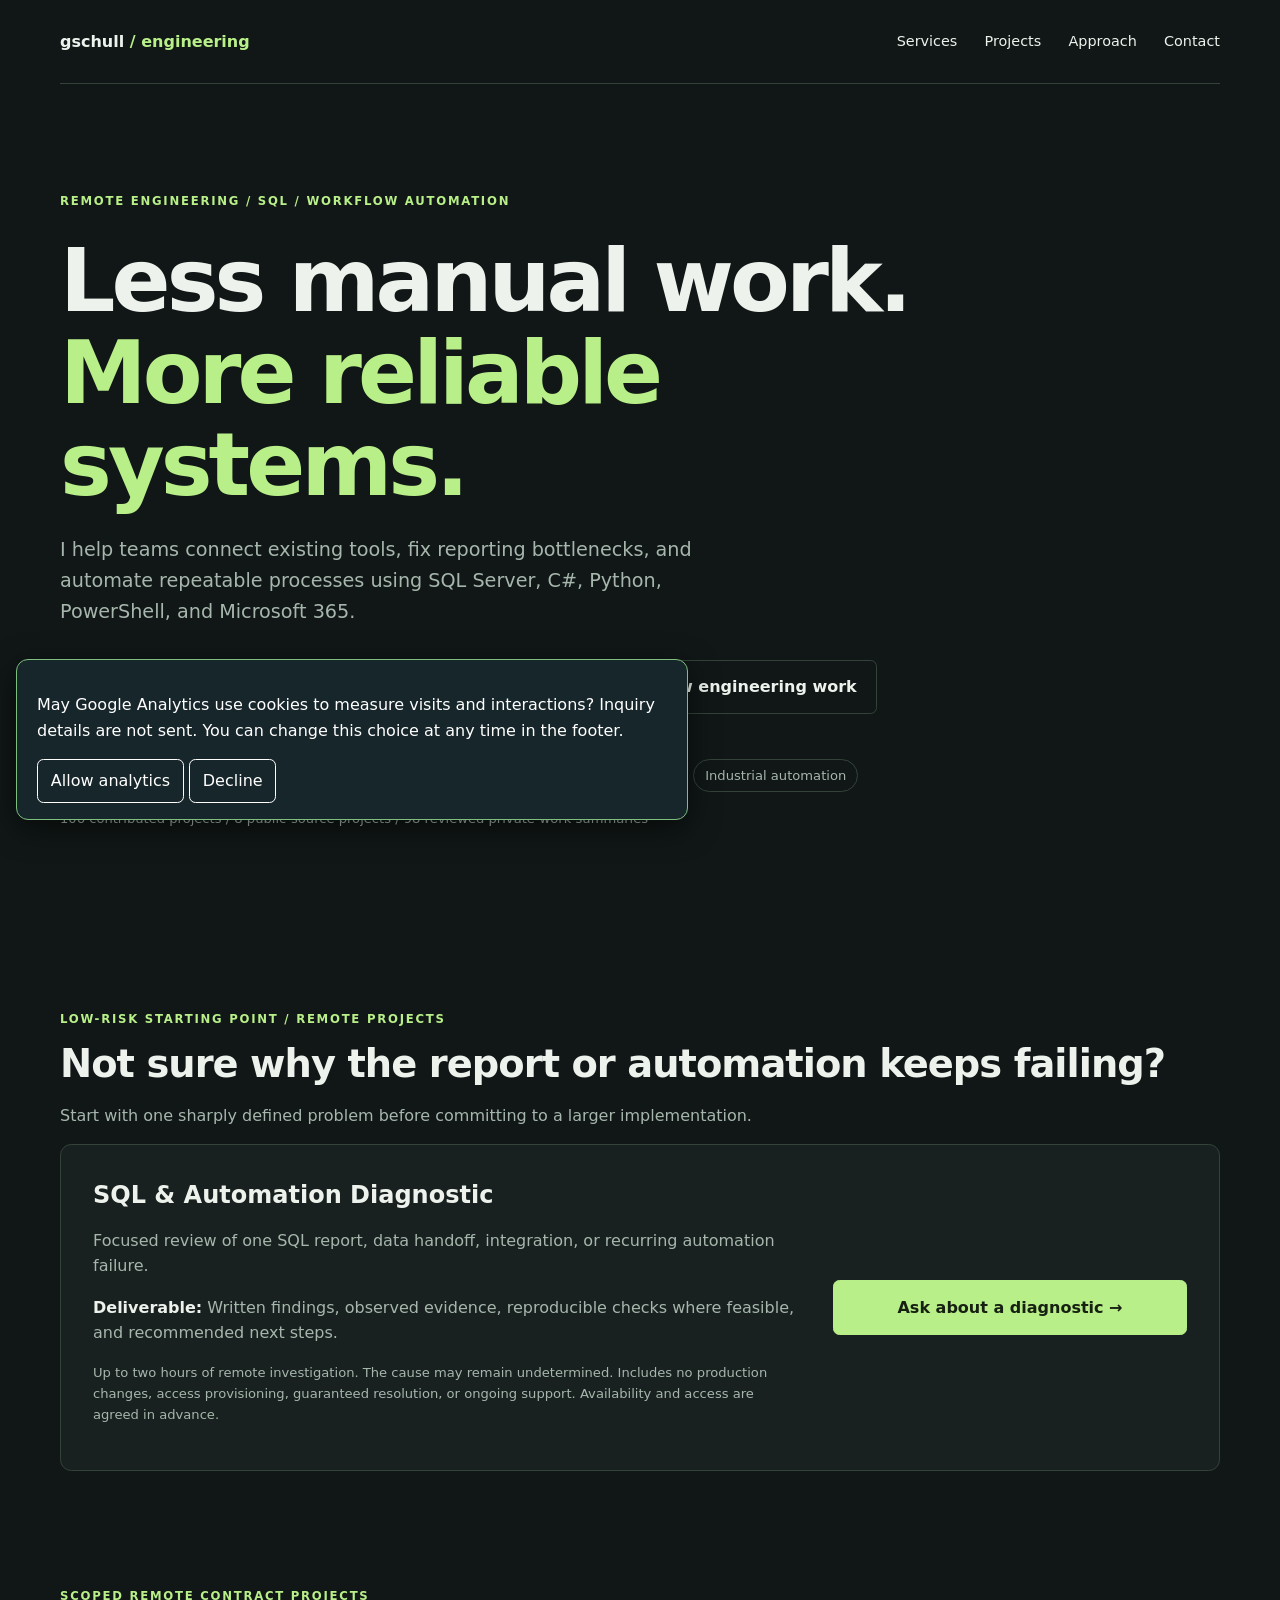
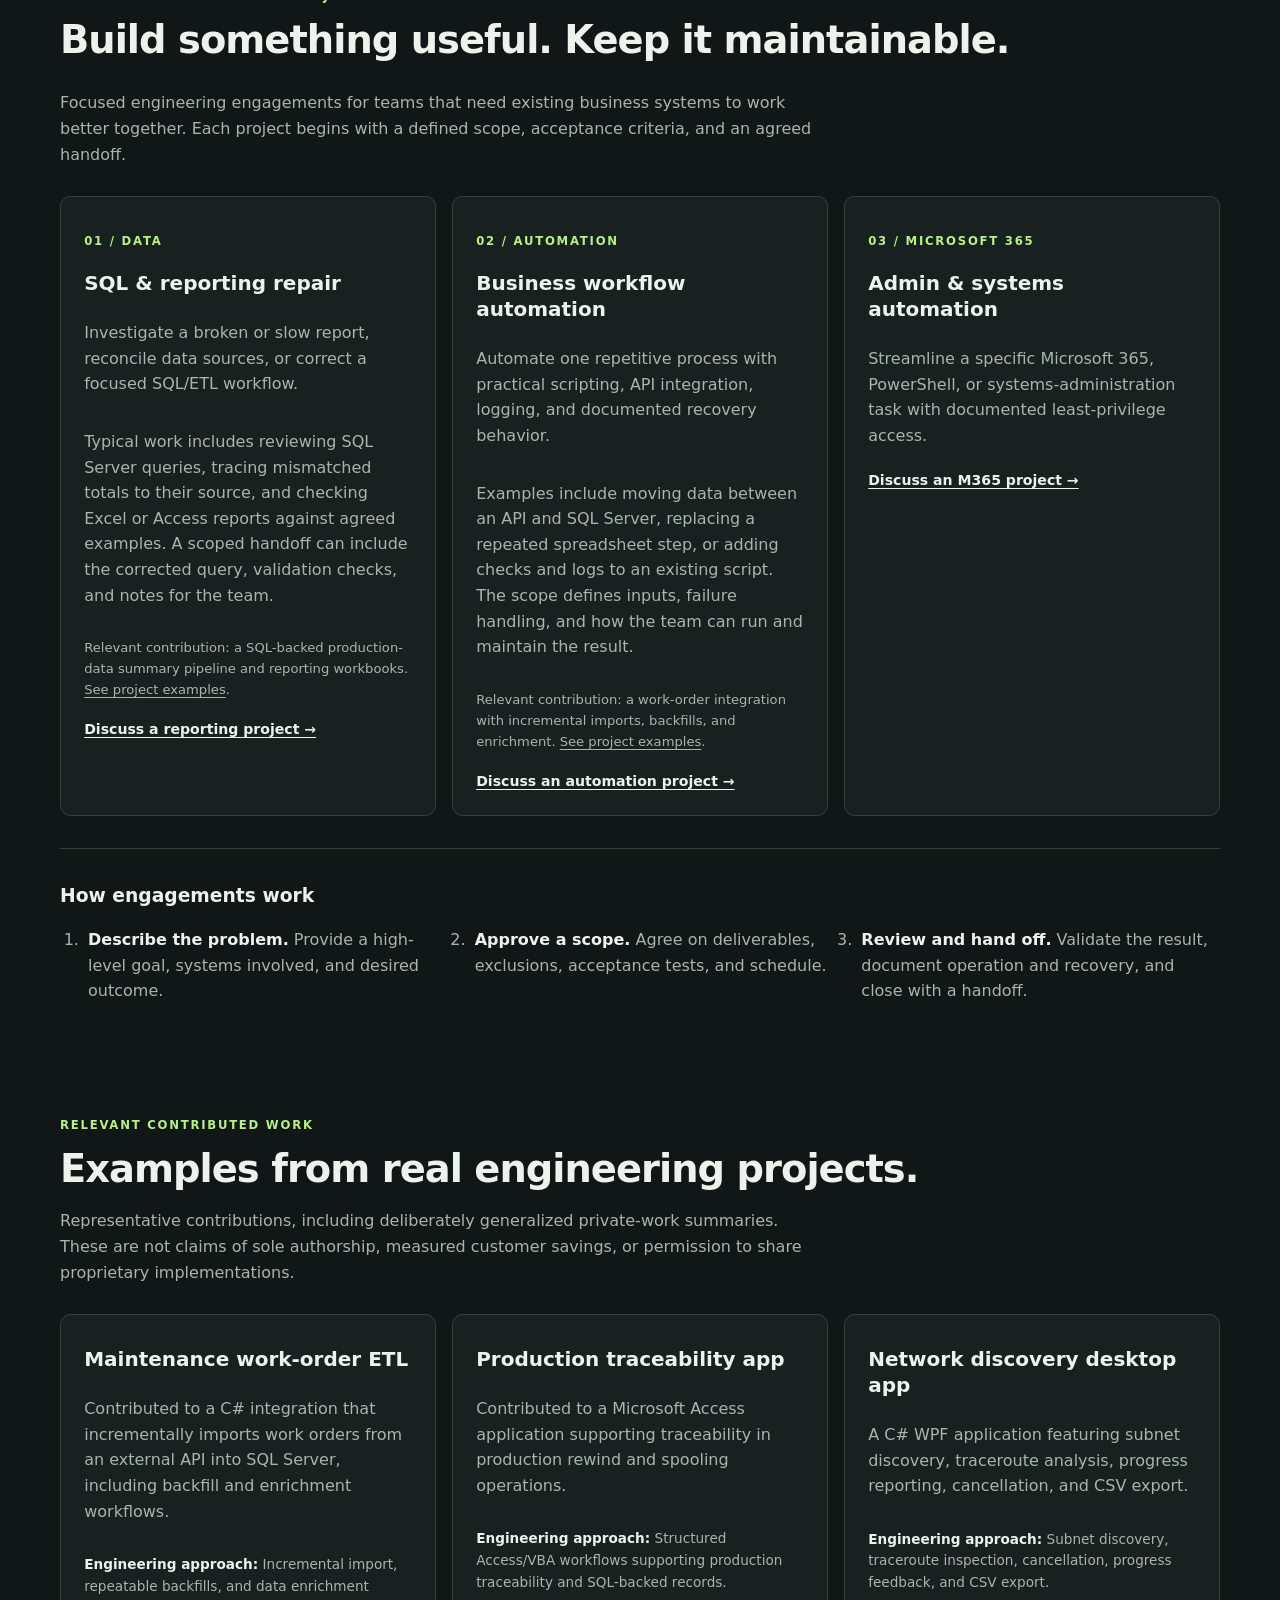
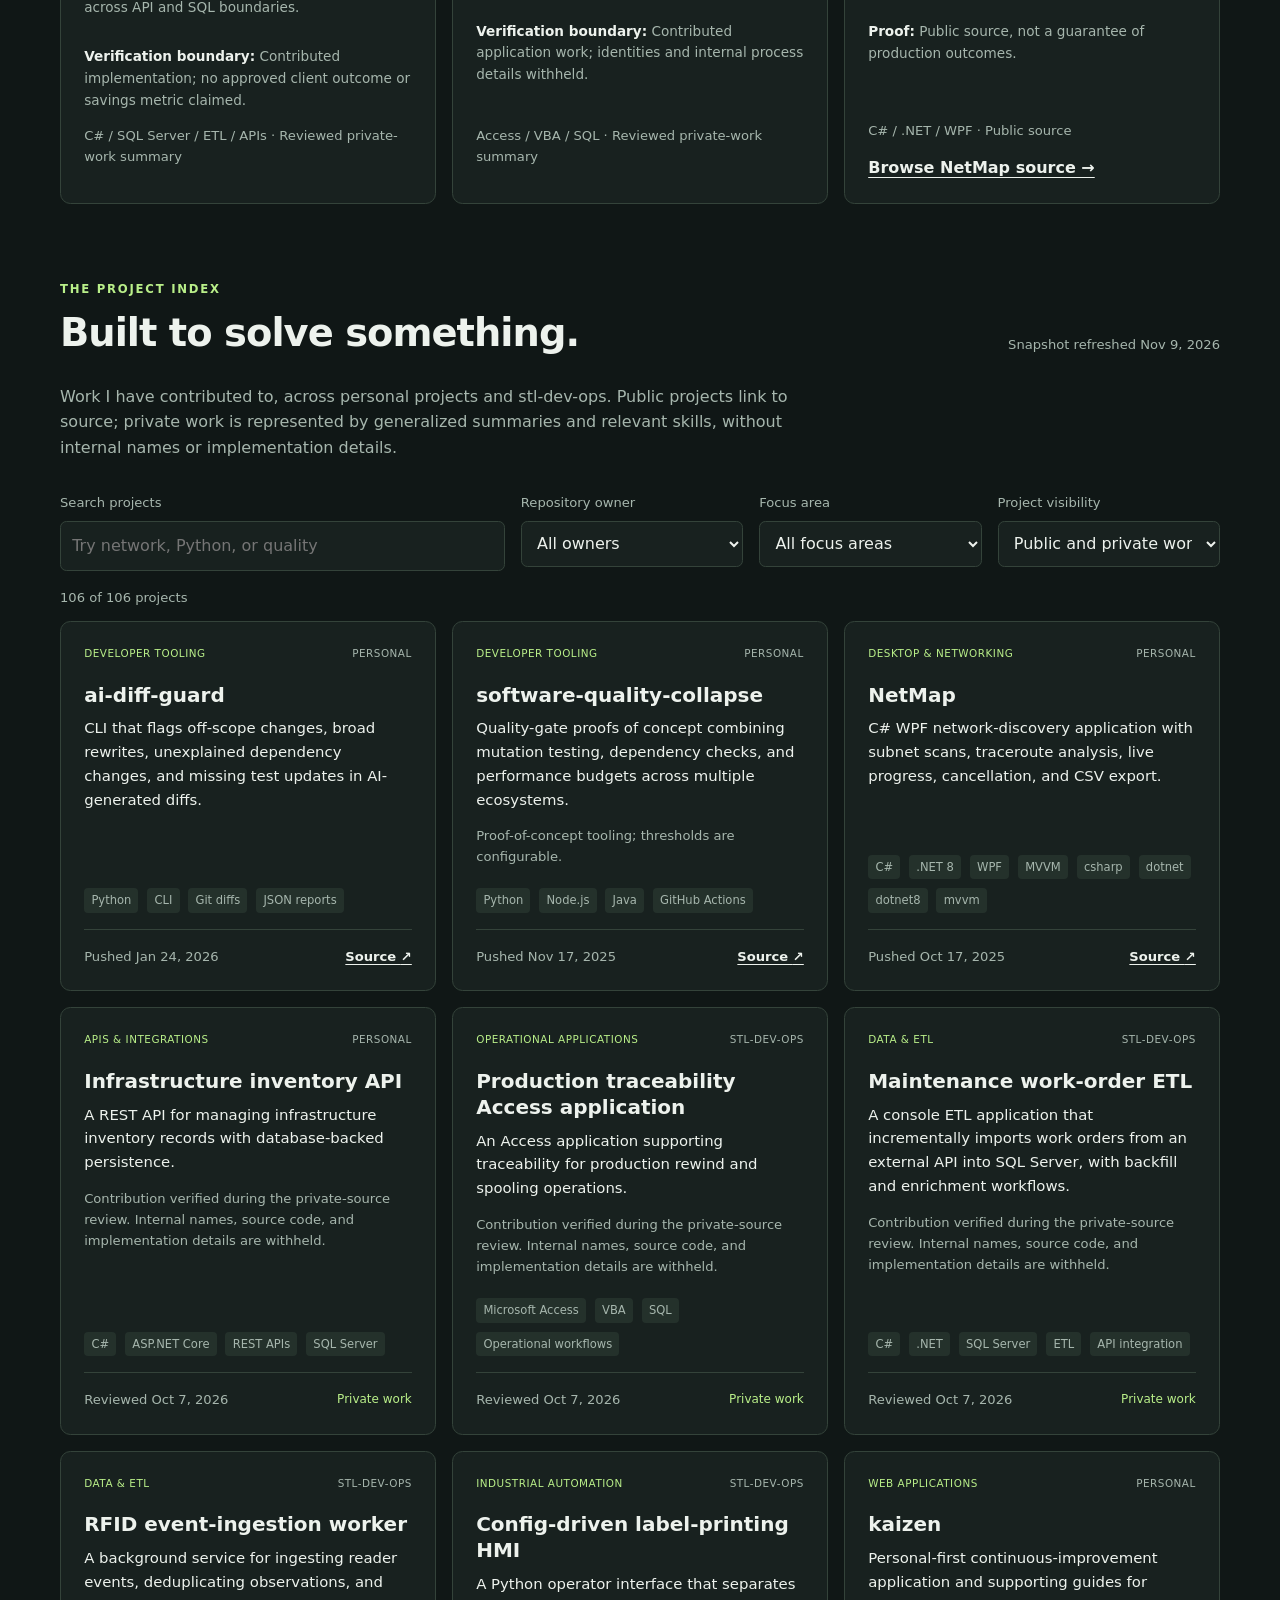
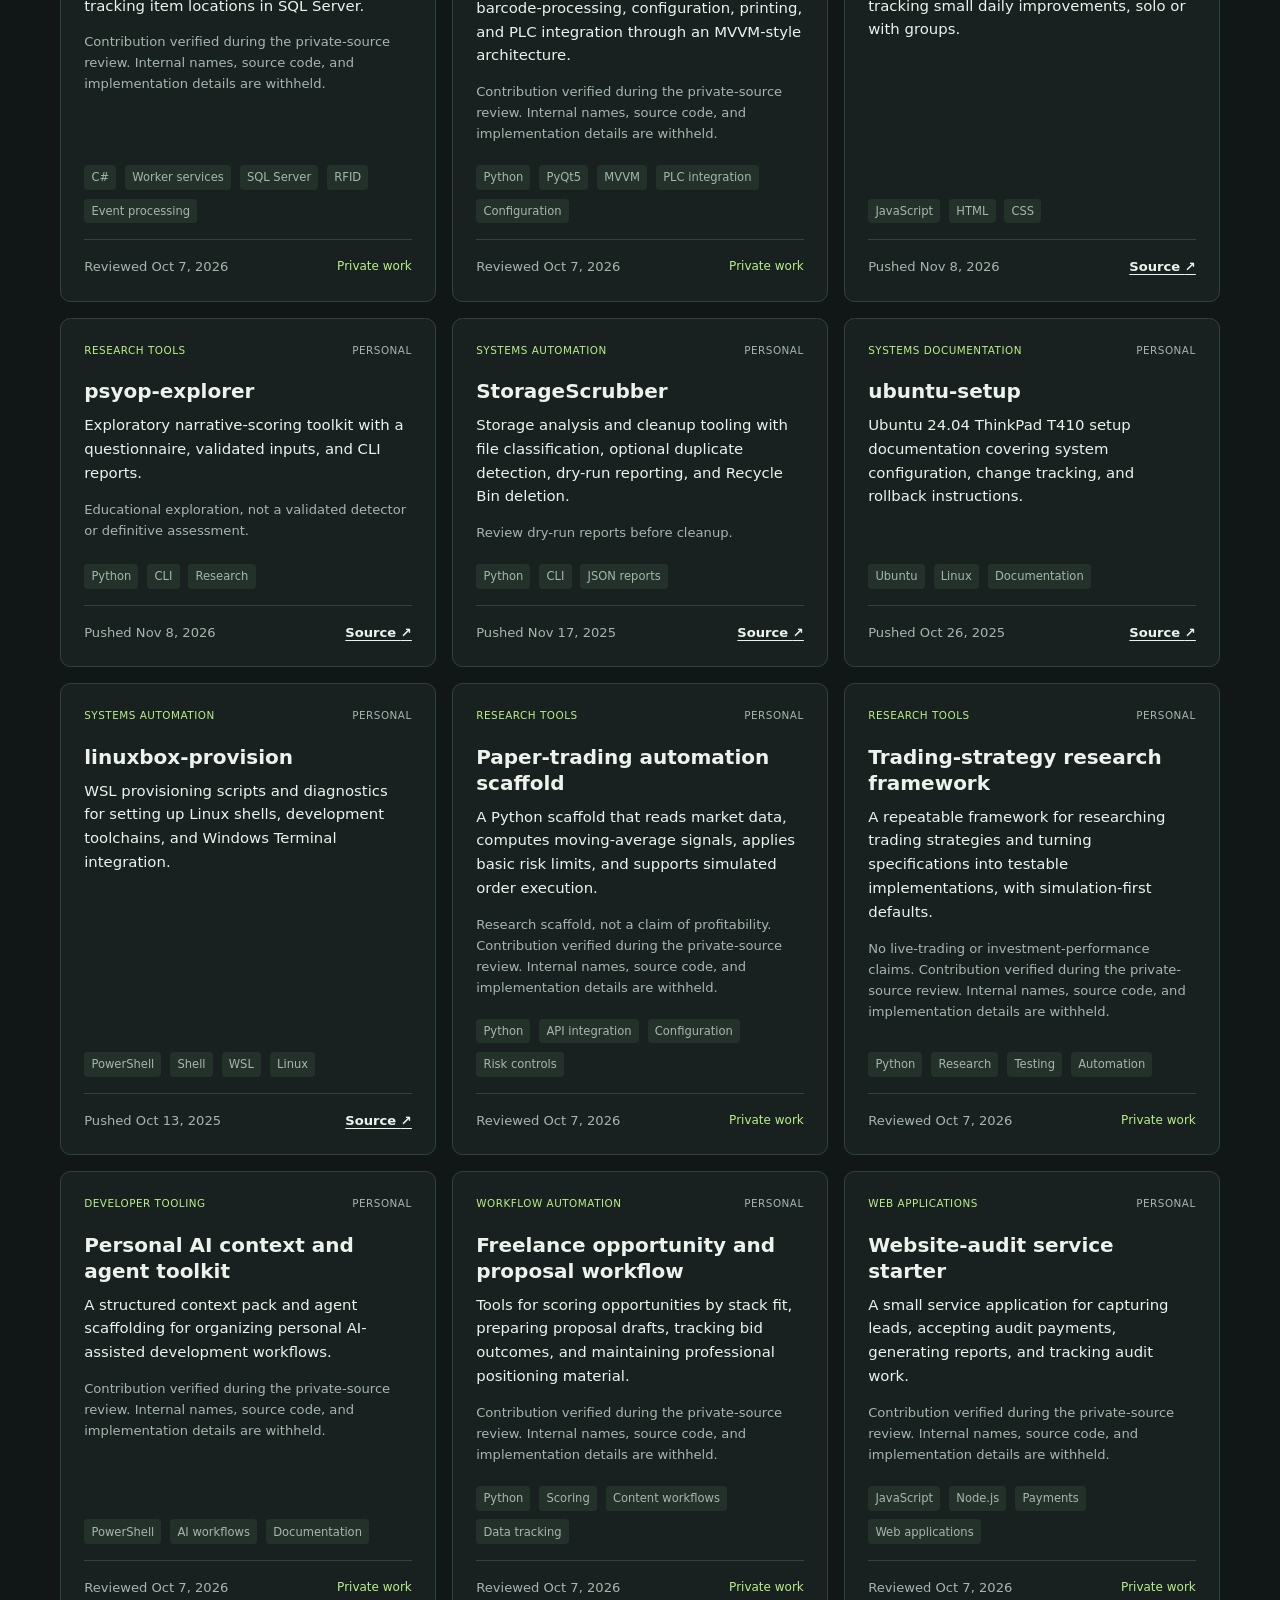
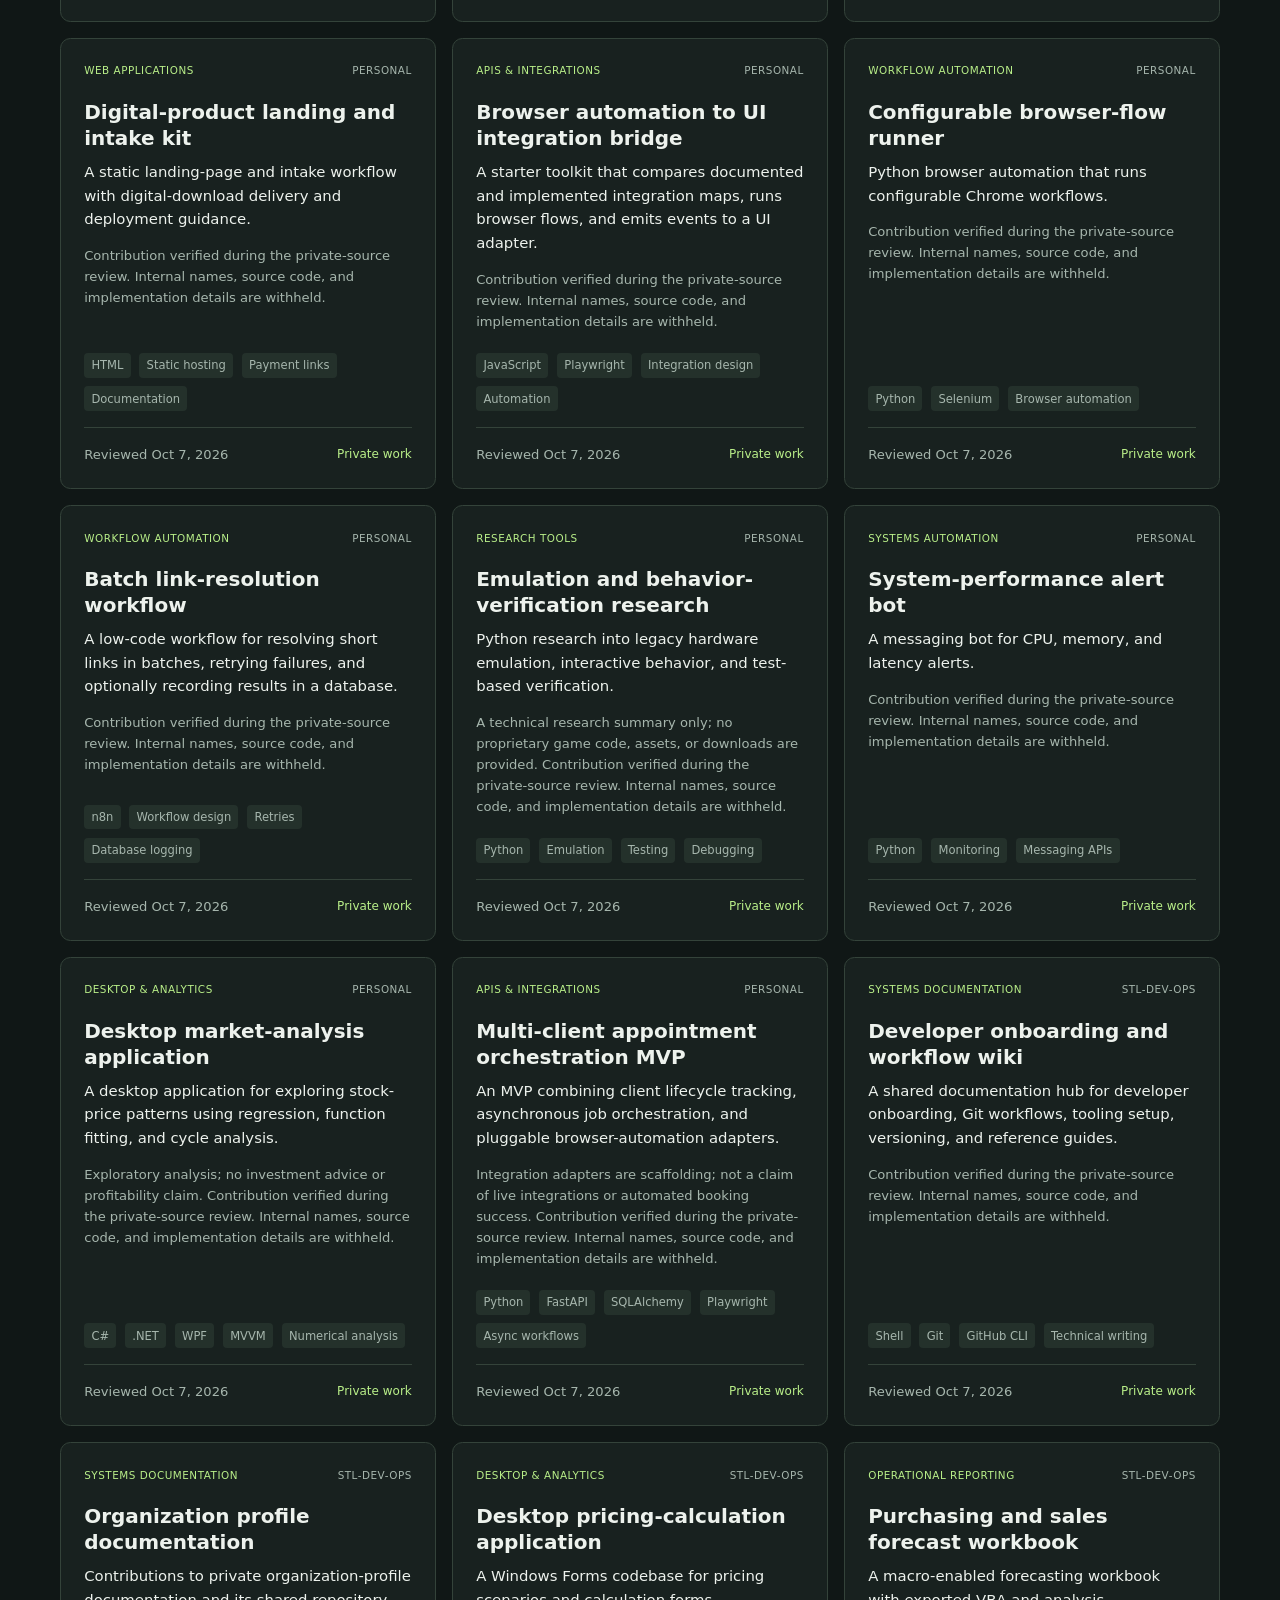
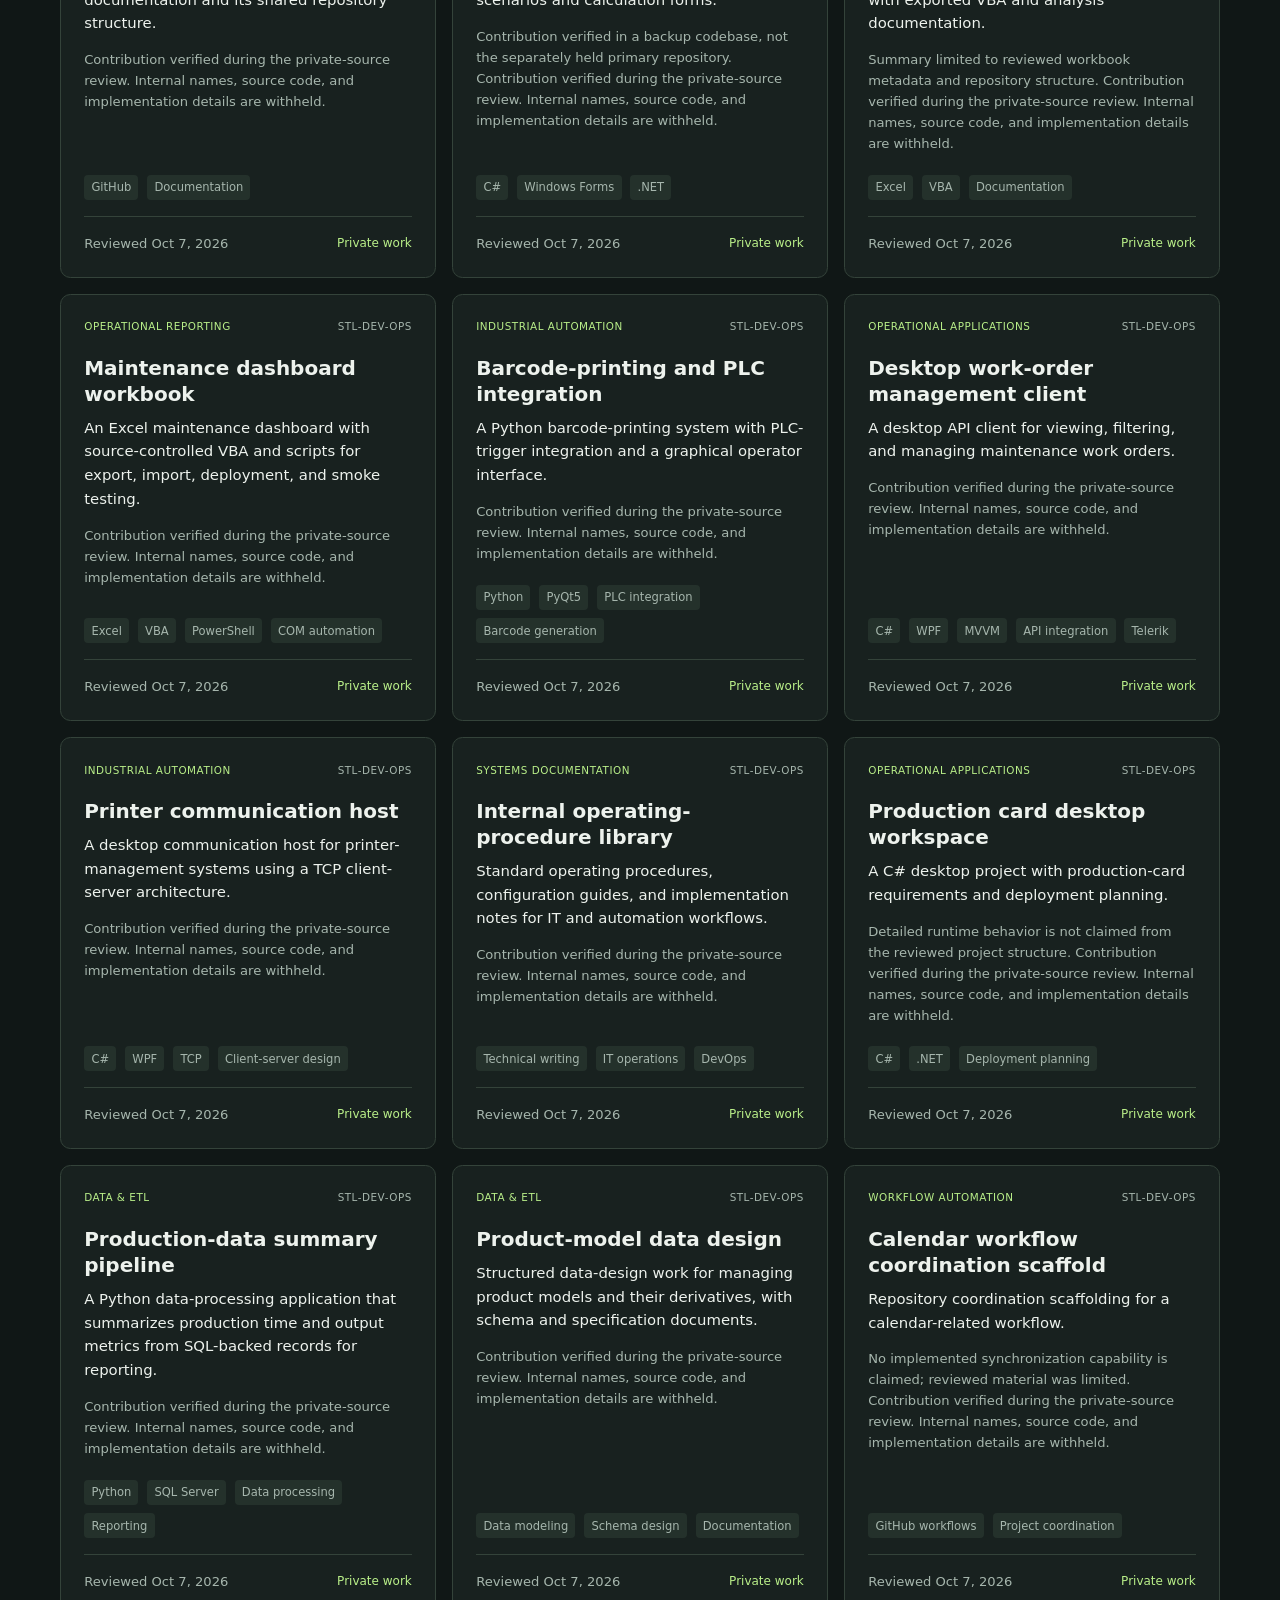
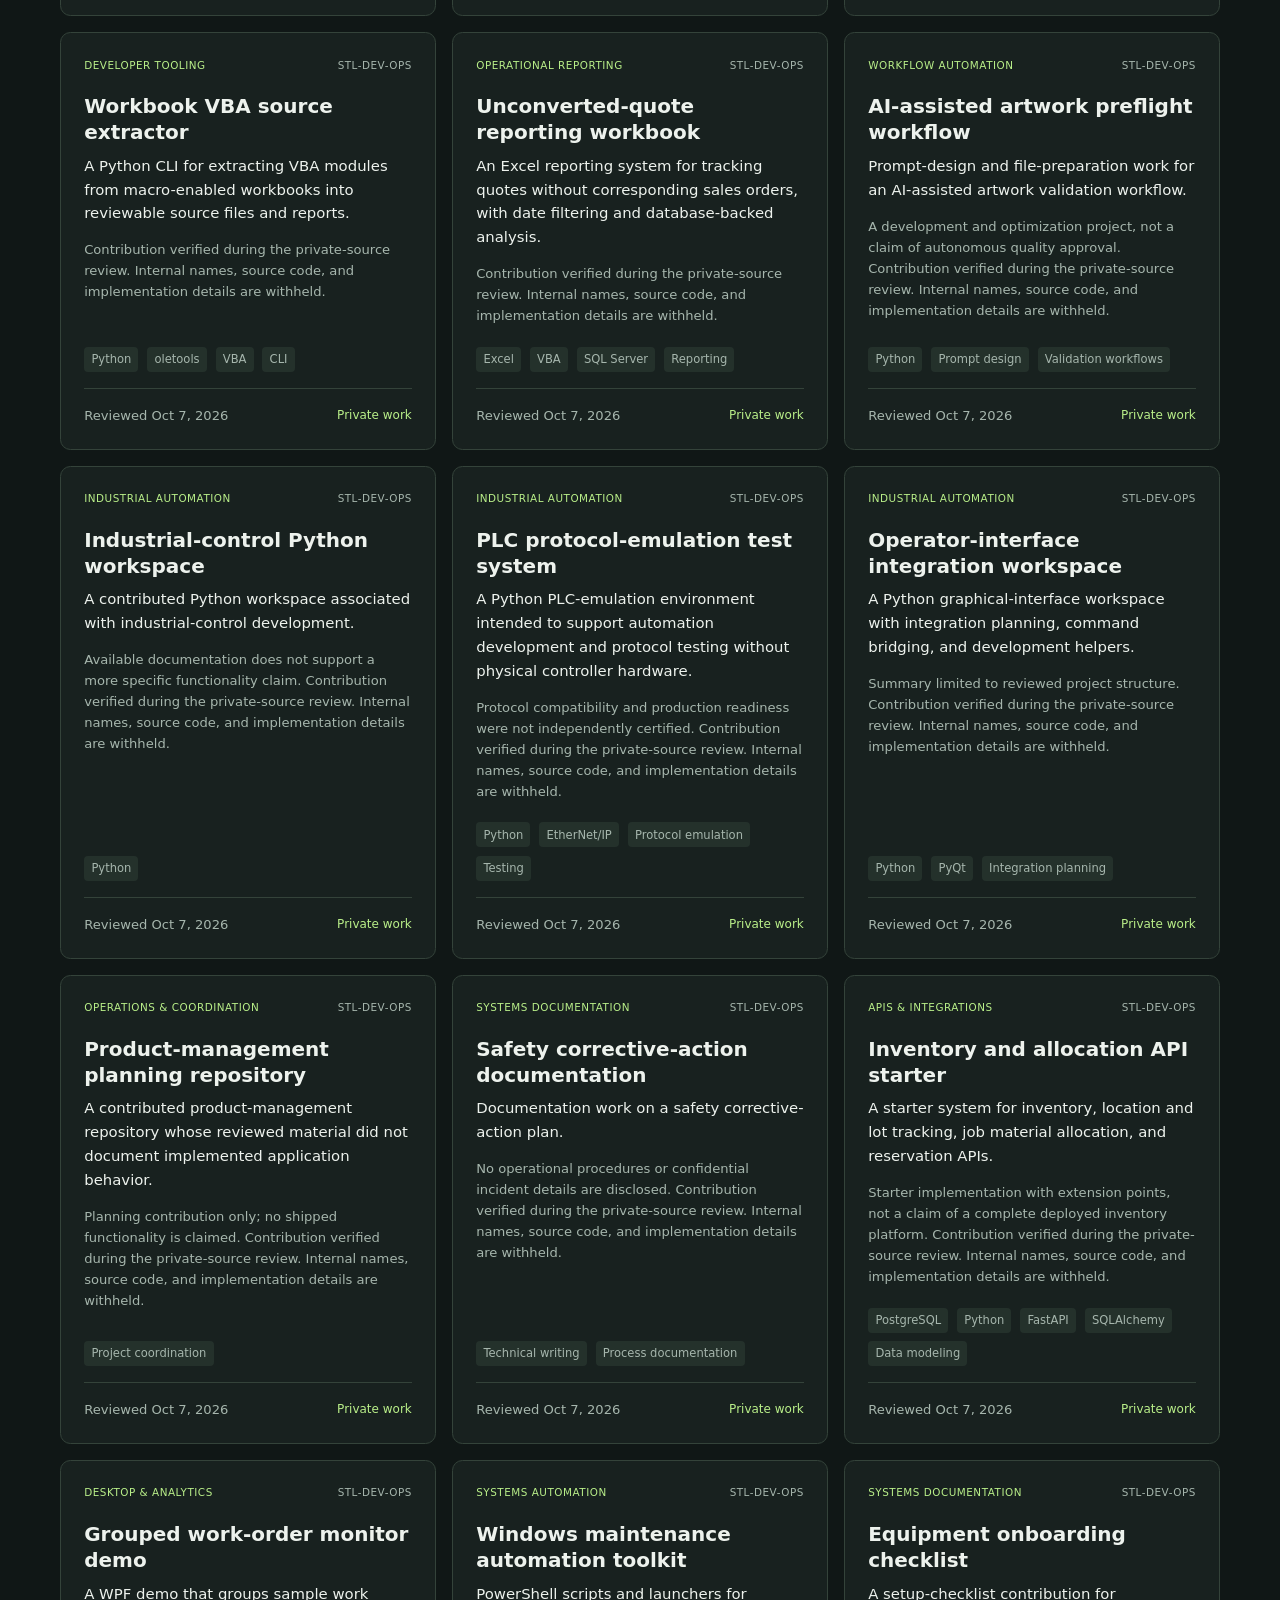
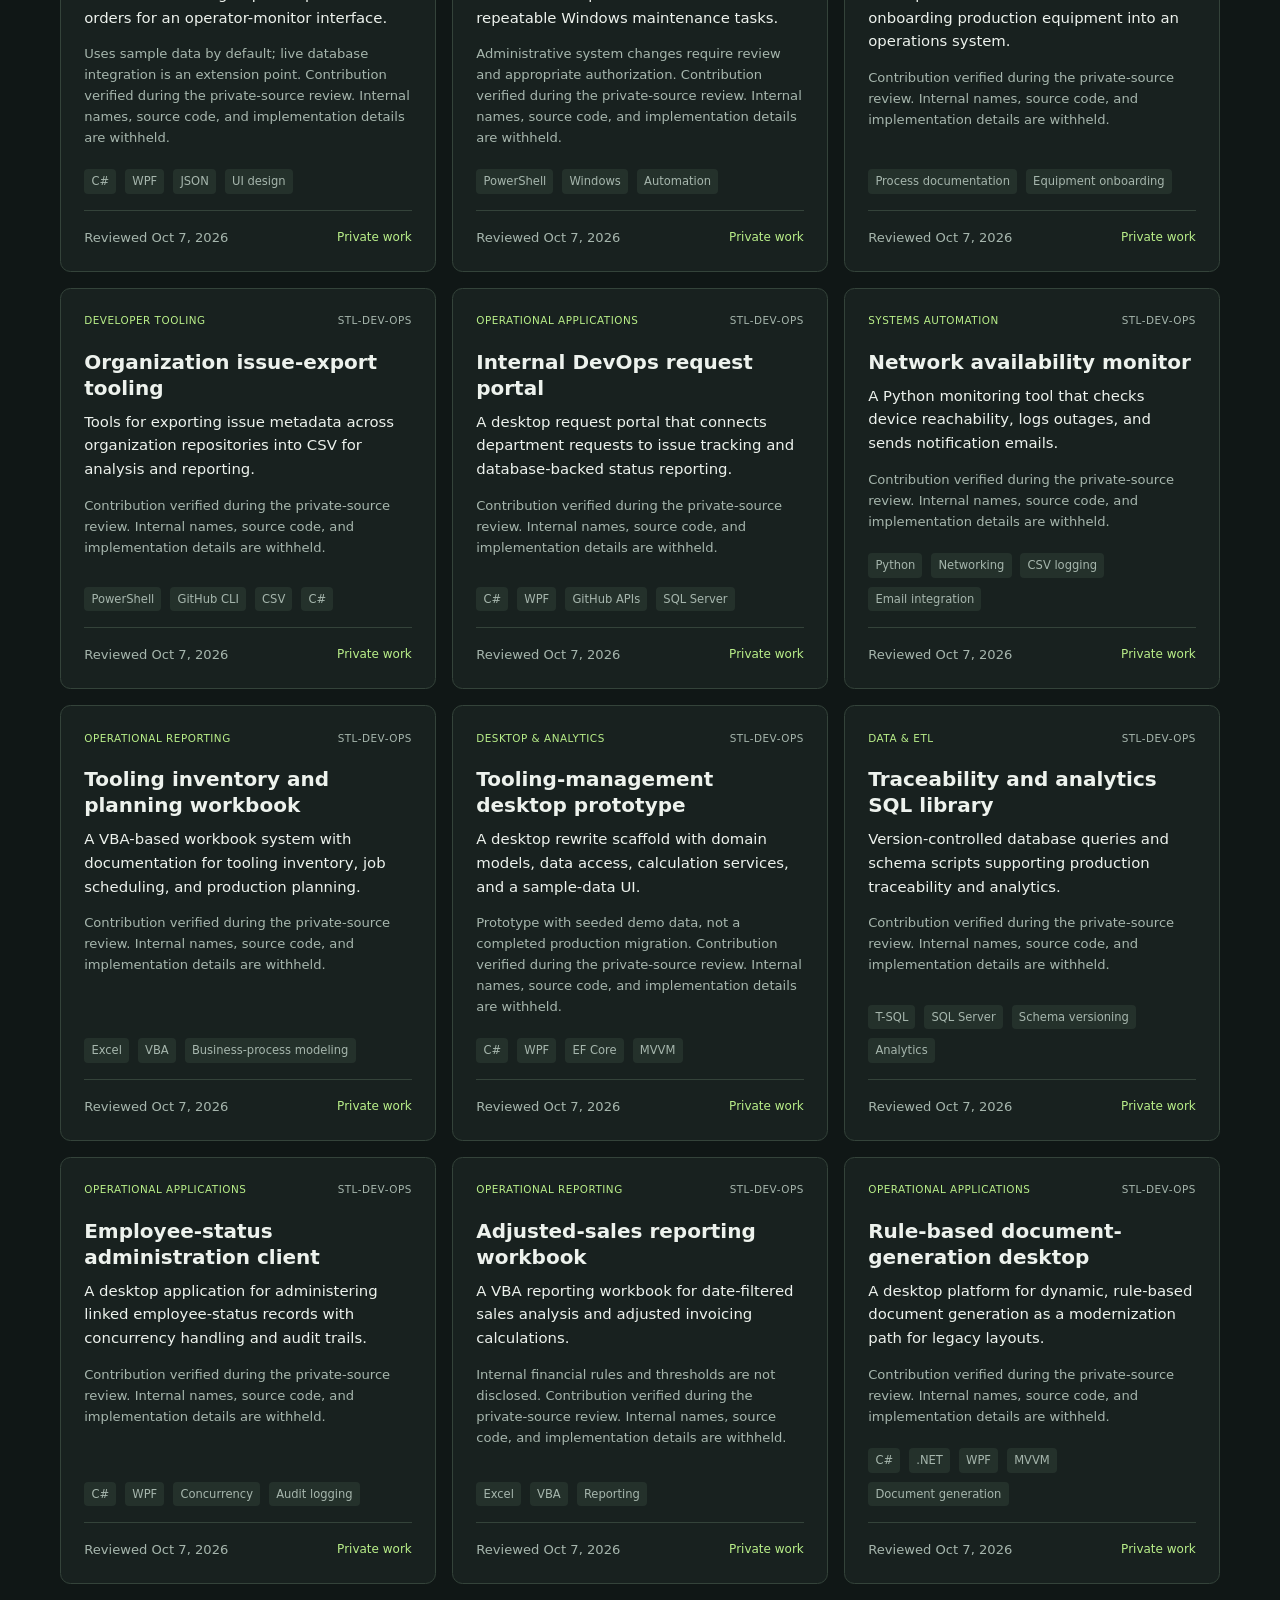
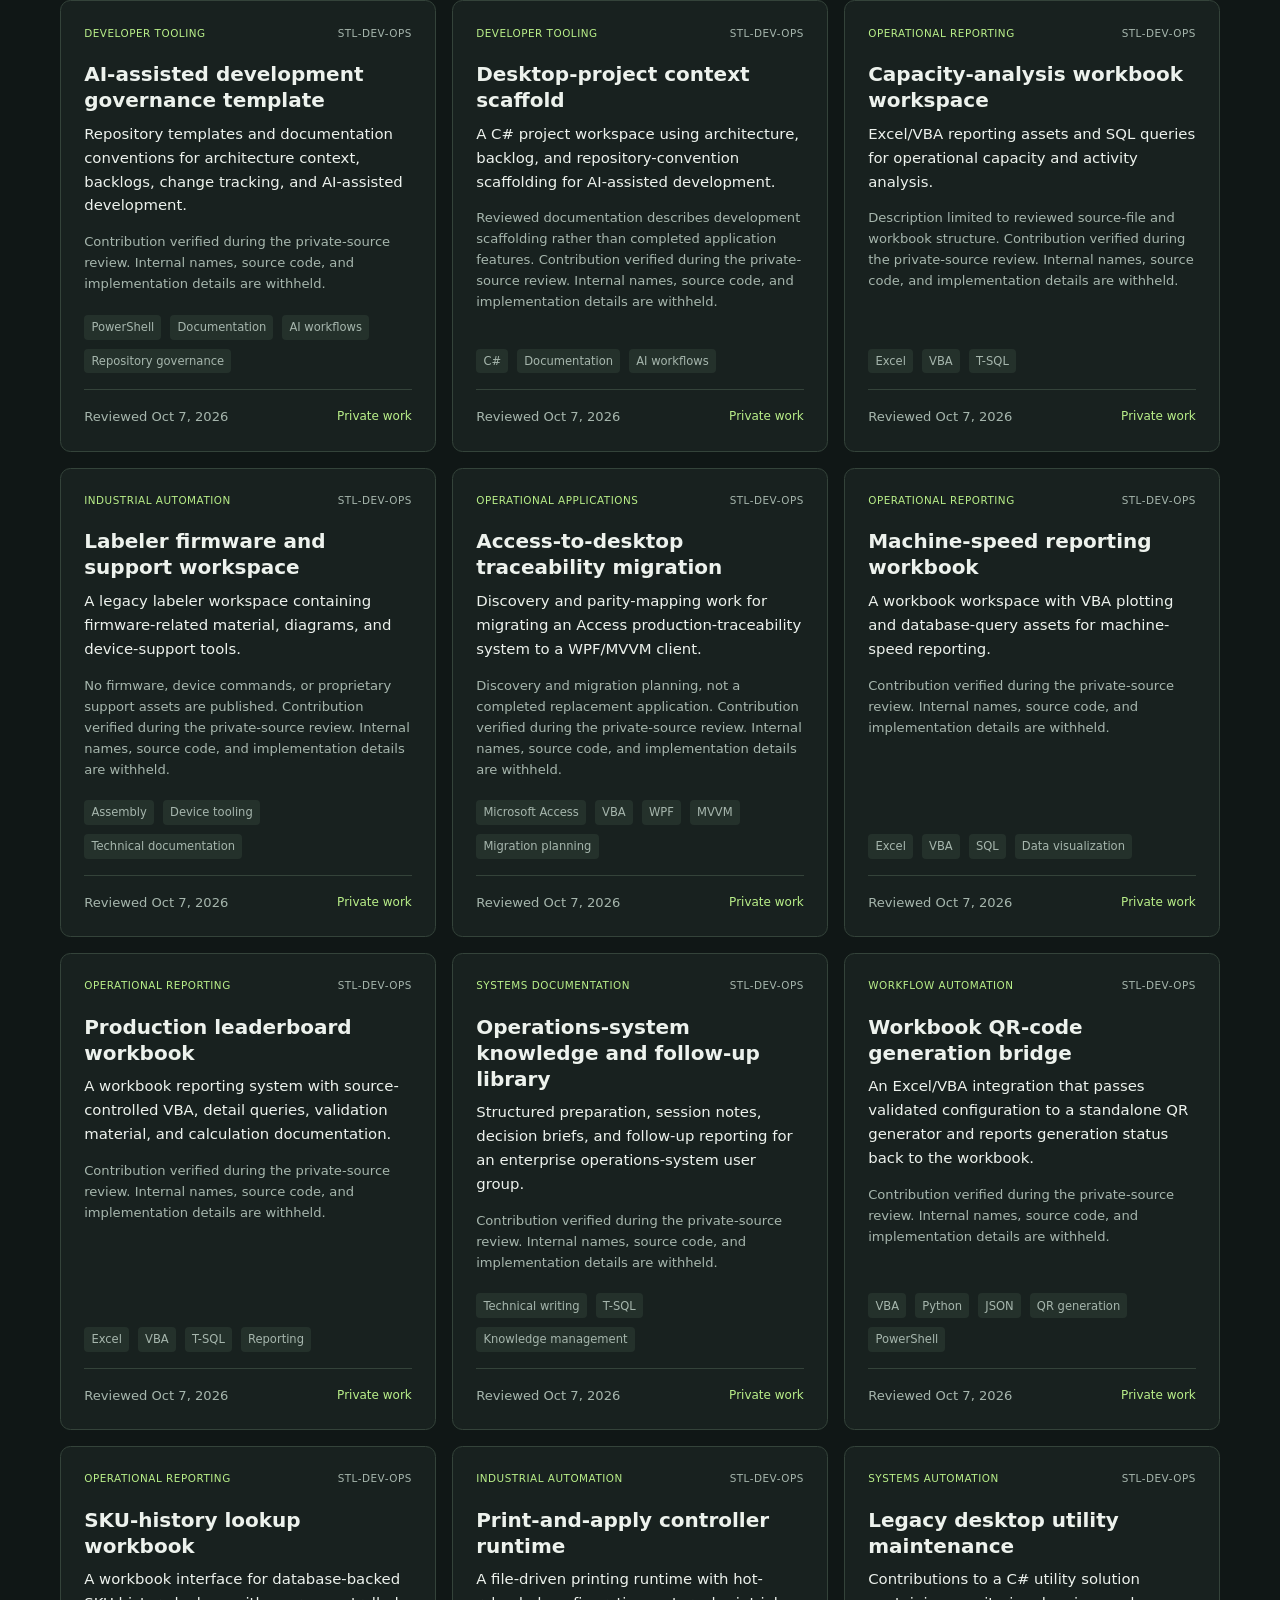
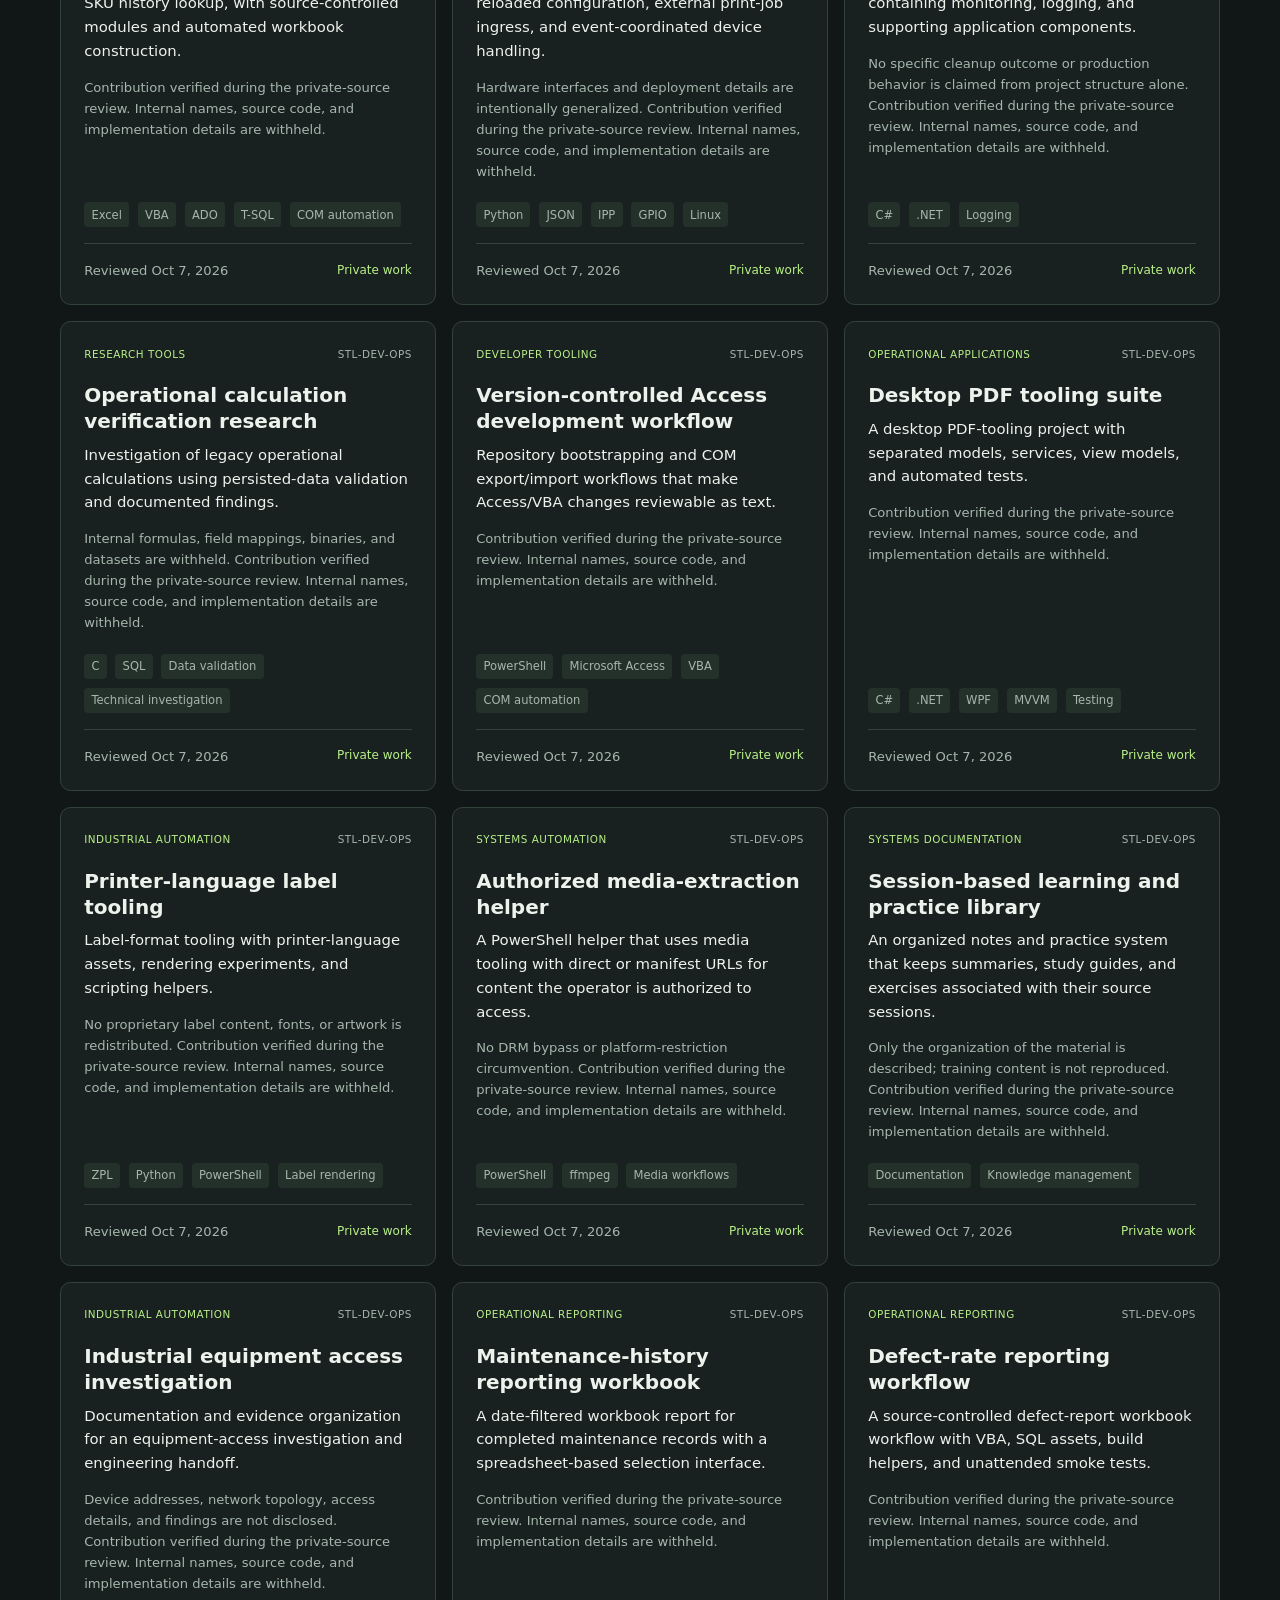
==== commit 9d974ee2: "Remove public service pricing" ====
--- a/index.html
+++ b/index.html
@@ -58,11 +58,9 @@
       <div class="diagnostic-panel">
         <div><h3>SQL &amp; Automation Diagnostic</h3>
           <p>Focused review of one SQL report, data handoff, integration, or recurring automation failure.</p>
-          <p><strong>Deliverable:</strong> Written findings, observed evidence, reproducible checks where feasible, recommended next steps, and a scoped implementation estimate.</p>
-          <p class="muted">Up to two hours of remote investigation. The cause may remain undetermined. Includes no production changes, access provisioning, guaranteed resolution, or ongoing support. Availability and access must be approved in a written scope before payment.</p></div>
+          <p><strong>Deliverable:</strong> Written findings, observed evidence, reproducible checks where feasible, and recommended next steps.</p>
+          <p class="muted">Up to two hours of remote investigation. The cause may remain undetermined. Includes no production changes, access provisioning, guaranteed resolution, or ongoing support. Availability and access are agreed in advance.</p></div>
         <div class="diagnostic-aside">
-          <p class="diagnostic-price">$295</p>
-          <p class="muted">Proposed fixed-fee introductory diagnostic, subject to project fit.</p>
           <a class="button primary" id="diagnostic-cta" href="mailto:glschull@gmail.com?subject=SQL%20and%20Automation%20Diagnostic">Ask about a diagnostic &rarr;</a></div>
       </div>
     </section>
@@ -72,7 +70,7 @@
         <div>
           <p class="eyebrow">PRIVATE PROJECT REQUEST</p>
           <h2 id="lead-heading">Request a project assessment.</h2>
-          <p class="section-intro">Tell me about one report, workflow, or integration problem. I'll reply about fit and next steps; submitting is free and does not obligate you to buy a diagnostic.</p>
+          <p class="section-intro">Tell me about one report, workflow, or integration problem. I'll reply about fit and next steps.</p>
         </div>
       </div>
       <form id="lead-form" class="lead-form" novalidate>
@@ -88,7 +86,7 @@
               <option value="systems-integration">System / API integration</option>
               <option value="m365-powershell">Microsoft 365 / PowerShell</option>
               <option value="custom-development">Custom C# / Python development</option>
-              <option value="other">Paid diagnostic / something else</option>
+              <option value="other">Diagnostic / something else</option>
             </select>
           </label>
         </div>
@@ -121,8 +119,7 @@
           <p>Investigate a broken or slow report, reconcile data sources, or correct a focused SQL/ETL workflow.</p>
           <p>Typical work includes reviewing SQL Server queries, tracing mismatched totals to their source, and checking Excel or Access reports against agreed examples. A scoped handoff can include the corrected query, validation checks, and notes for the team.</p>
           <p class="muted">Relevant contribution: a SQL-backed production-data summary pipeline and reporting workbooks. <a href="#proof">See project examples</a>.</p>
-          <p class="service-price">From $950 <span>per scoped project</span></p>
-          <a class="service-link" href="#contact">Request a reporting estimate &rarr;</a>
+          <a class="service-link" href="#contact">Discuss a reporting project &rarr;</a>
         </article>
         <article class="service-card">
           <p class="eyebrow">02 / AUTOMATION</p>
@@ -130,23 +127,20 @@
           <p>Automate one repetitive process with practical scripting, API integration, logging, and documented recovery behavior.</p>
           <p>Examples include moving data between an API and SQL Server, replacing a repeated spreadsheet step, or adding checks and logs to an existing script. The scope defines inputs, failure handling, and how the team can run and maintain the result.</p>
           <p class="muted">Relevant contribution: a work-order integration with incremental imports, backfills, and enrichment. <a href="#proof">See project examples</a>.</p>
-          <p class="service-price">From $1,500 <span>per scoped project</span></p>
-          <a class="service-link" href="#contact">Request an automation estimate &rarr;</a>
+          <a class="service-link" href="#contact">Discuss an automation project &rarr;</a>
         </article>
         <article class="service-card">
           <p class="eyebrow">03 / MICROSOFT 365</p>
           <h3>Admin &amp; systems automation</h3>
           <p>Streamline a specific Microsoft 365, PowerShell, or systems-administration task with documented least-privilege access.</p>
-          <p class="service-price">From $1,250 <span>per scoped project</span></p>
-          <a class="service-link" href="#contact">Request an M365 estimate &rarr;</a>
+          <a class="service-link" href="#contact">Discuss an M365 project &rarr;</a>
         </article>
       </div>
-      <p class="service-disclaimer">Prices are indicative starting points for narrow, well-defined deliverables—not fixed quotes. Scope, access, licensing, change requests, ongoing support, and delivery schedule are agreed before work begins.</p>
       <div class="engagement">
         <h3>How engagements work</h3>
         <ol>
           <li><strong>Describe the problem.</strong> Provide a high-level goal, systems involved, and desired outcome.</li>
-          <li><strong>Approve a scope.</strong> Agree on deliverables, exclusions, acceptance tests, schedule, and cost.</li>
+          <li><strong>Approve a scope.</strong> Agree on deliverables, exclusions, acceptance tests, and schedule.</li>
           <li><strong>Review and hand off.</strong> Validate the result, document operation and recovery, and close with a handoff.</li>
         </ol>
       </div>
@@ -201,7 +195,7 @@
       <div>
         <p class="eyebrow">PROJECT INQUIRIES</p>
         <h2 id="contact-heading">Have a process that needs fixing?</h2>
-        <p>Tell me what you want to automate, integrate, or improve. Email is the easiest way to discuss an estimate; GitHub also offers a structured project-inquiry form.</p>
+        <p>Tell me what you want to automate, integrate, or improve. Email is an easy way to start a conversation; GitHub also offers a structured project-inquiry form.</p>
         <p class="contact-caution"><strong>GitHub privacy:</strong> Issues are <strong>public</strong> and require a GitHub account. Don't include credentials, internal URLs, customer data, or proprietary code in a public issue.</p>
       </div>
       <div class="contact-actions">
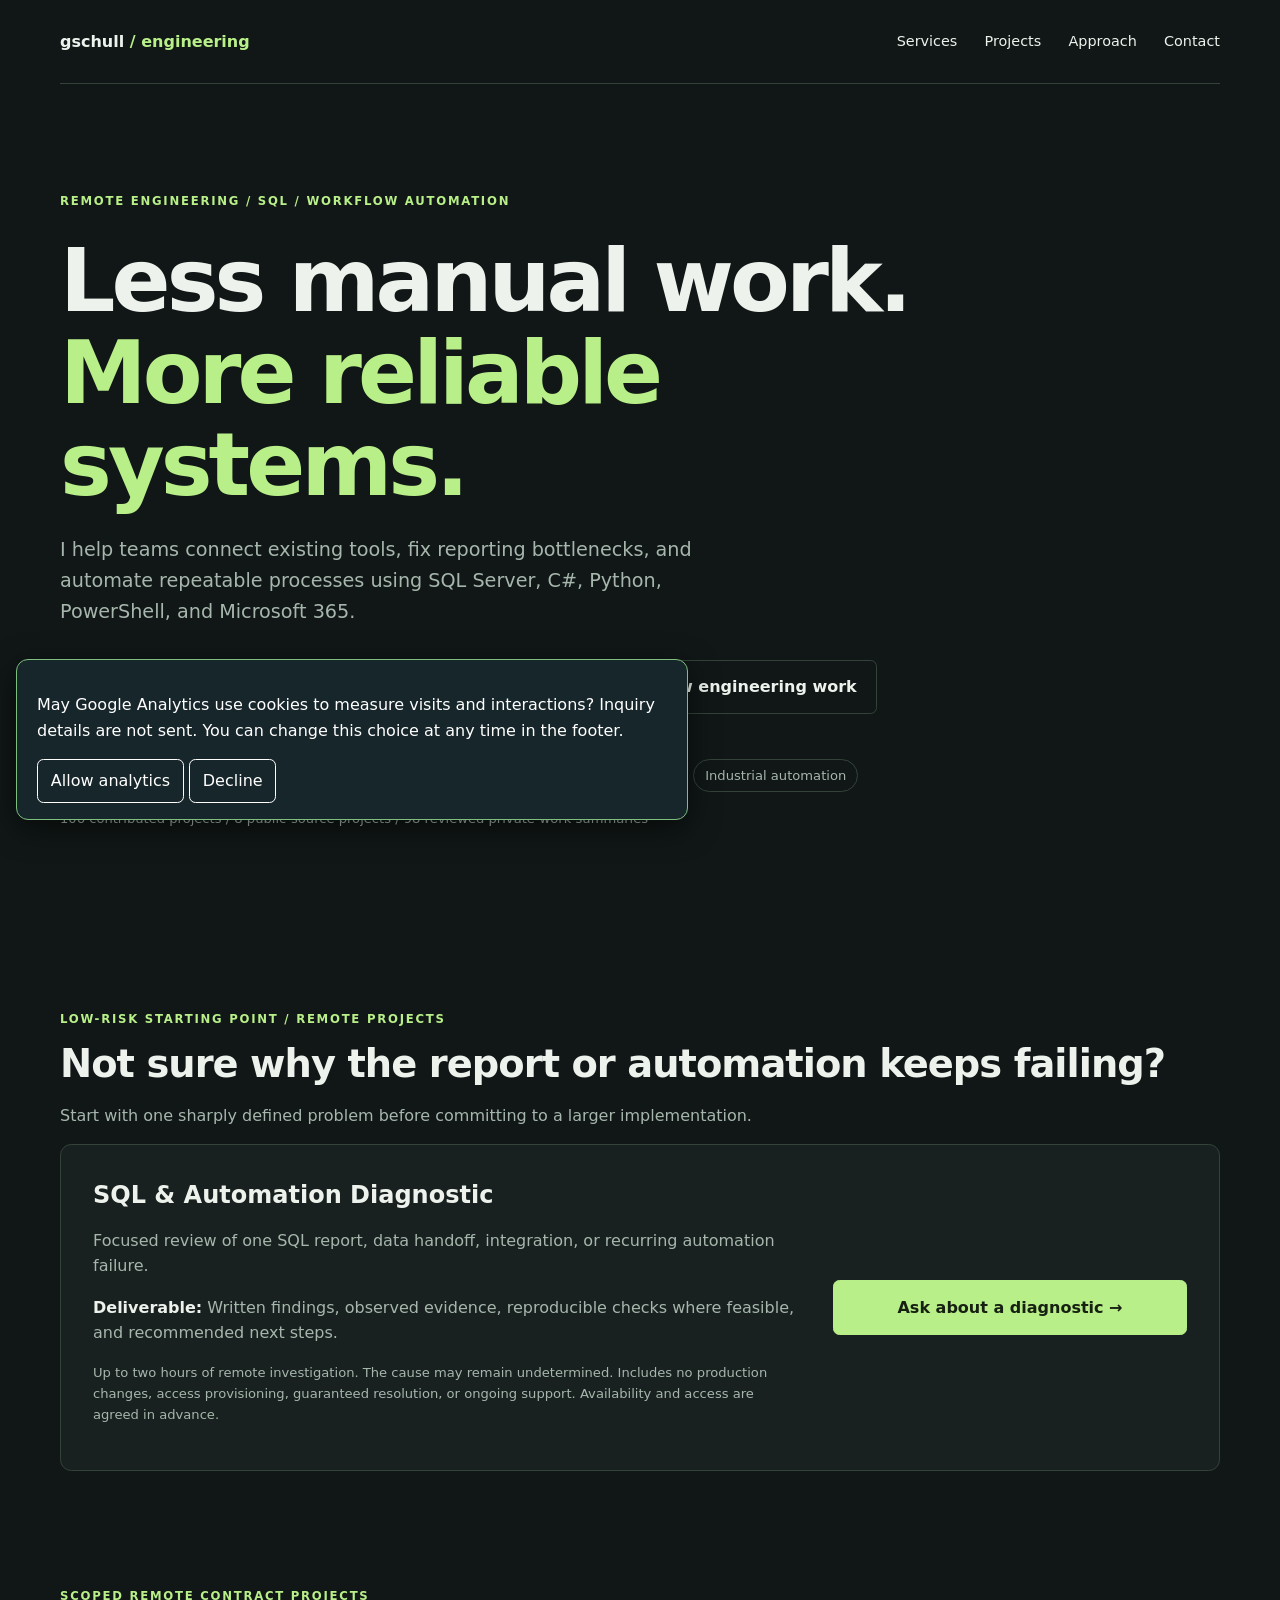
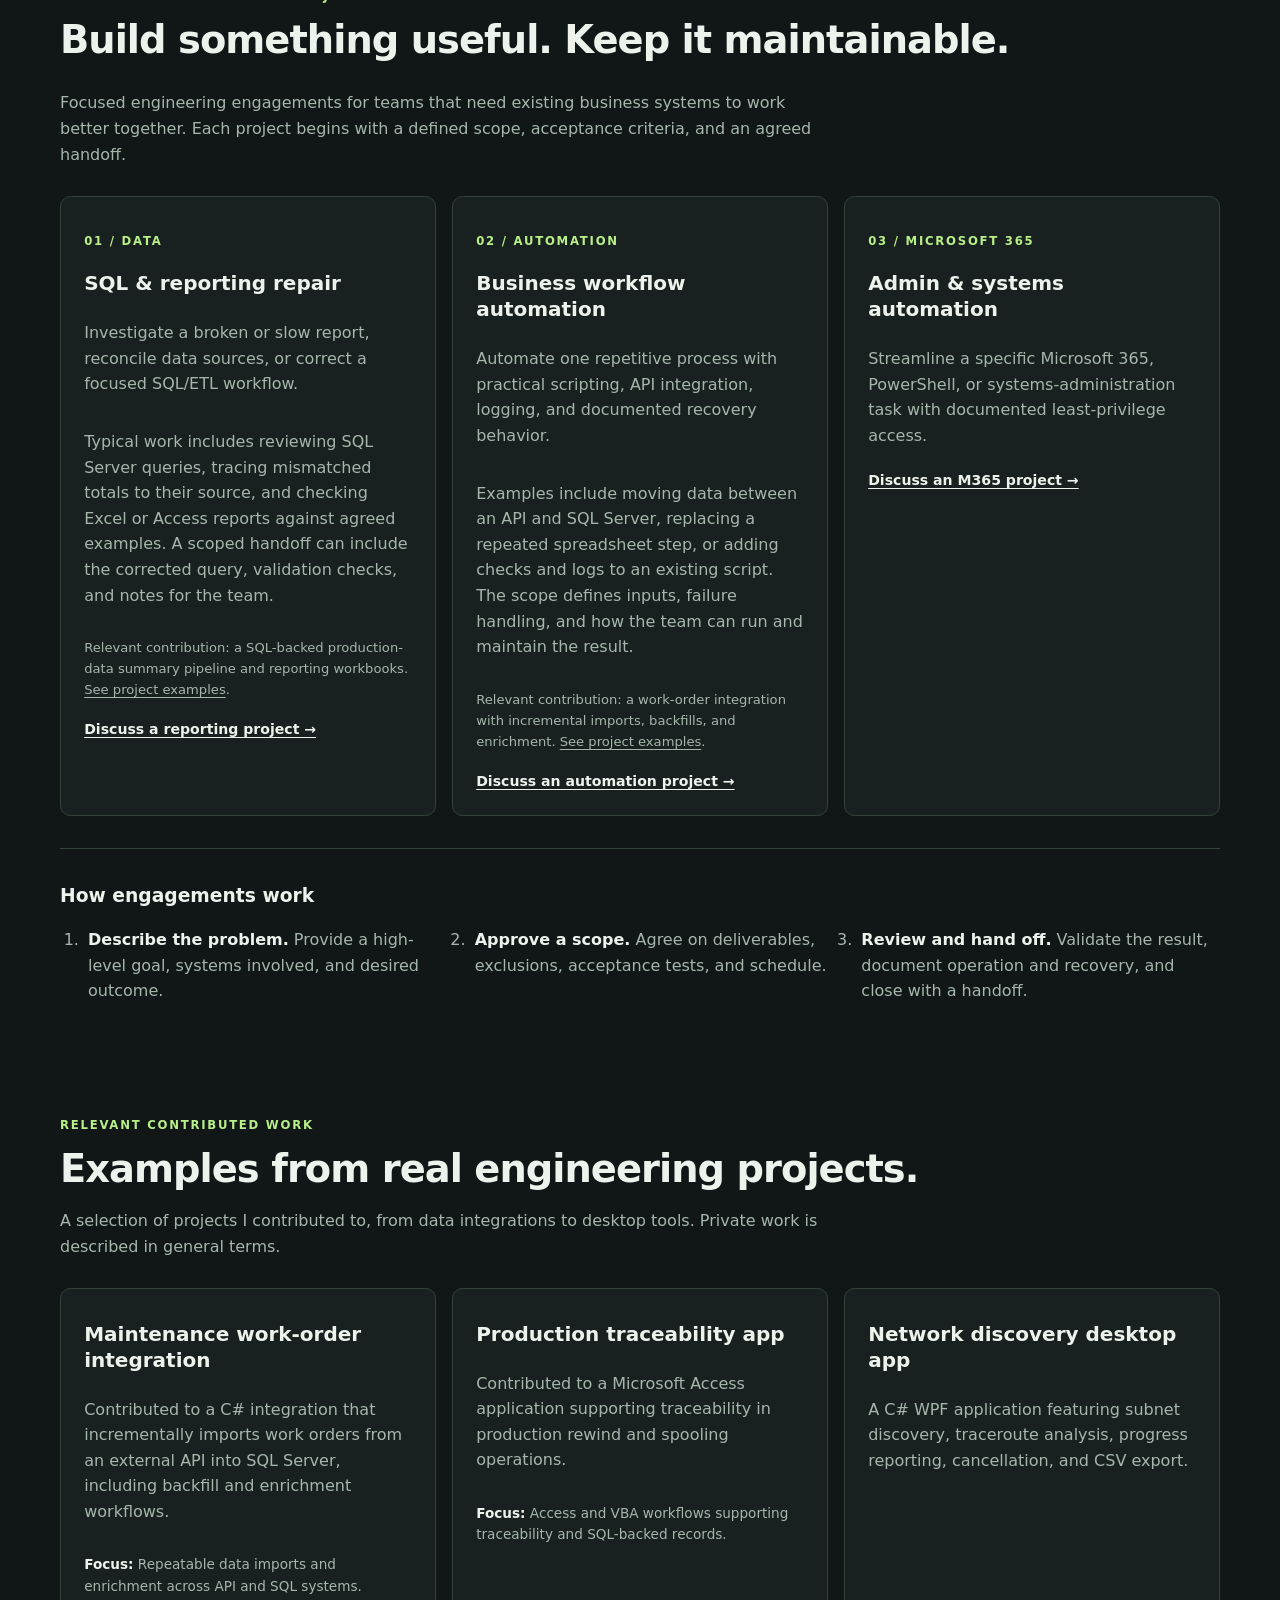
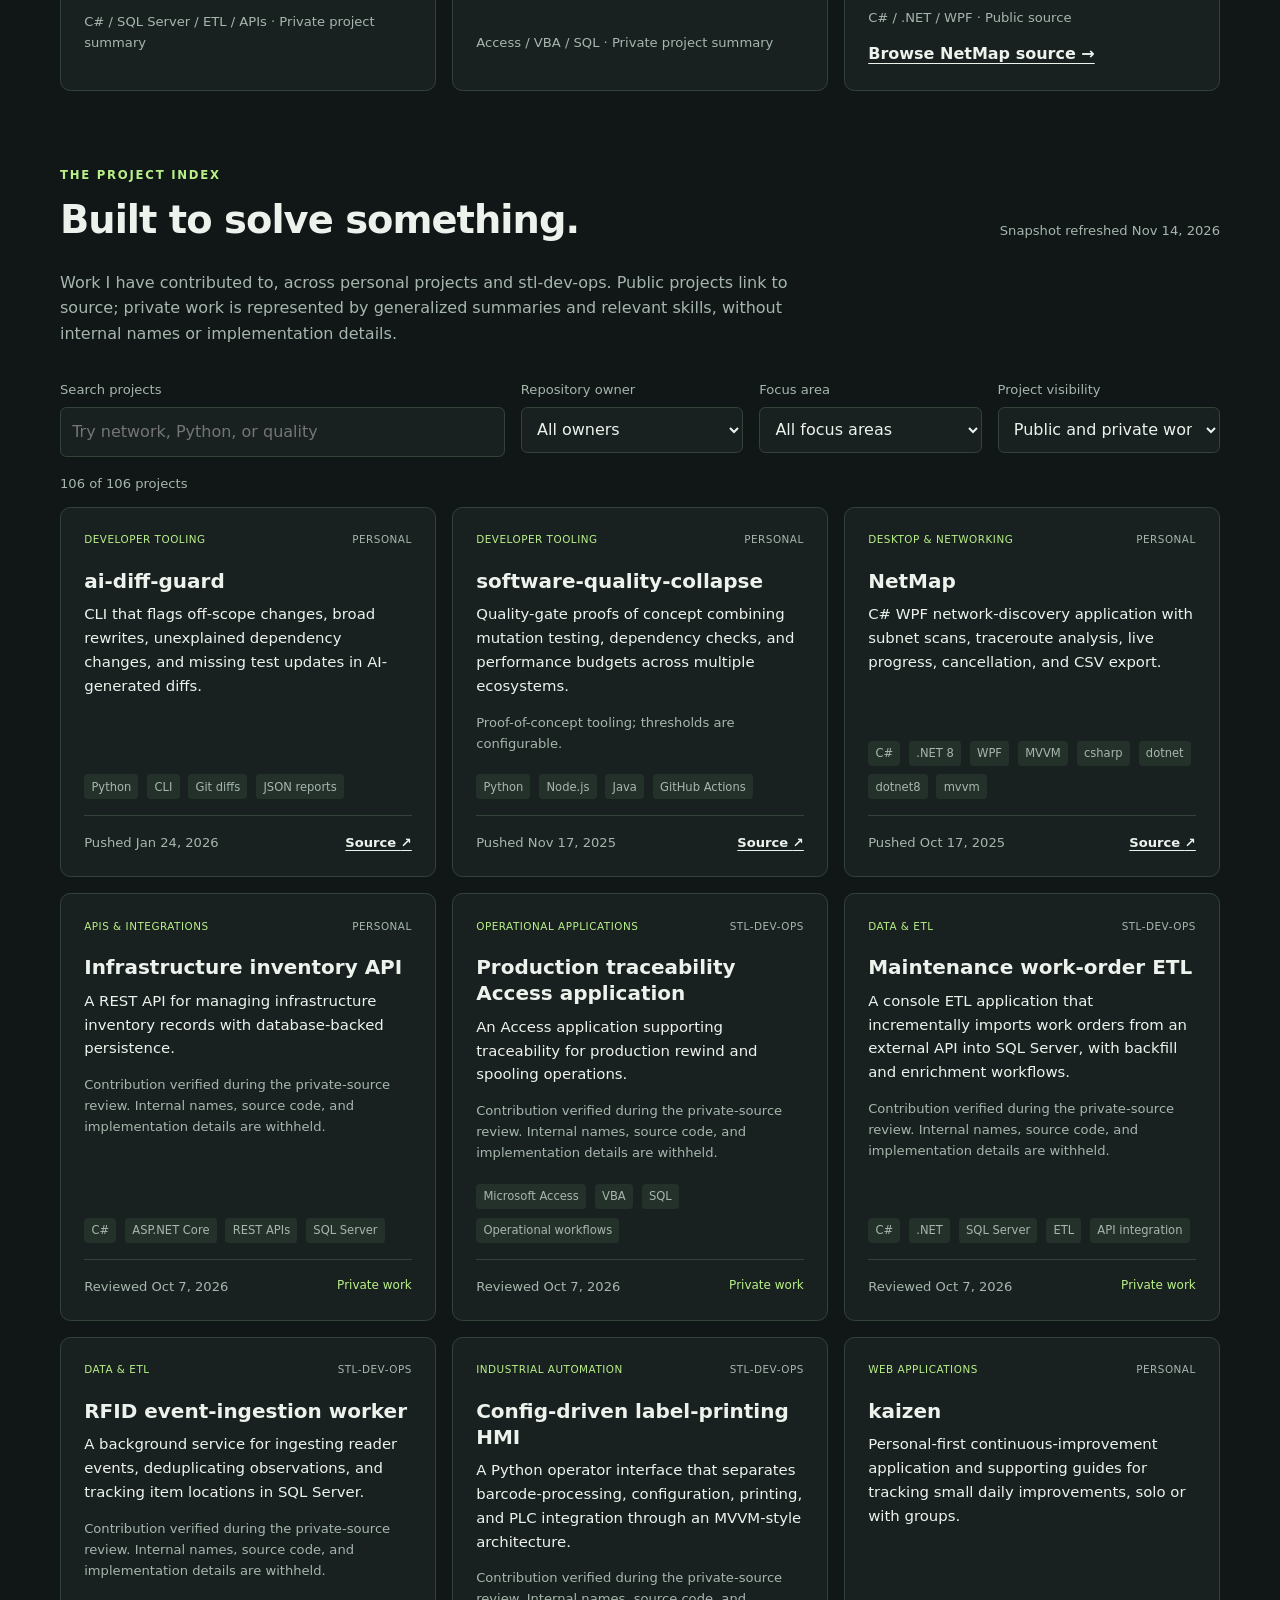
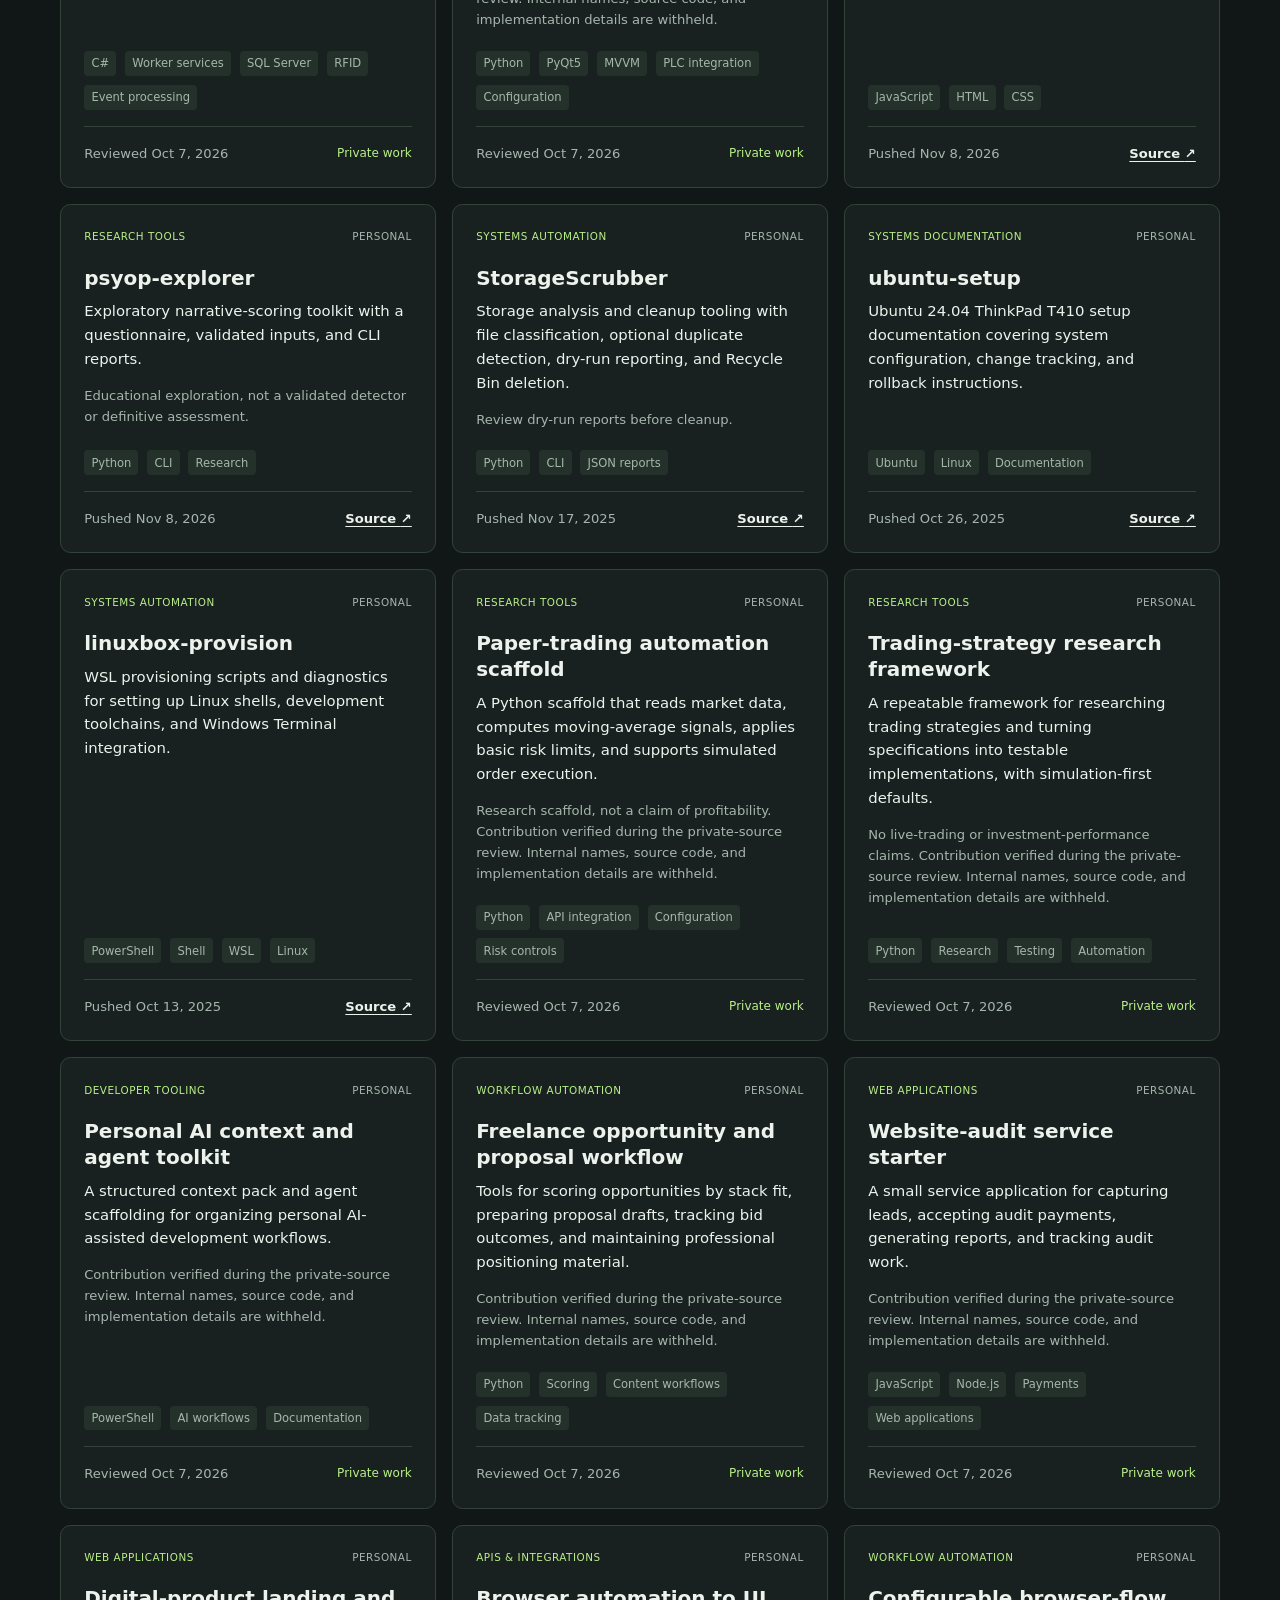
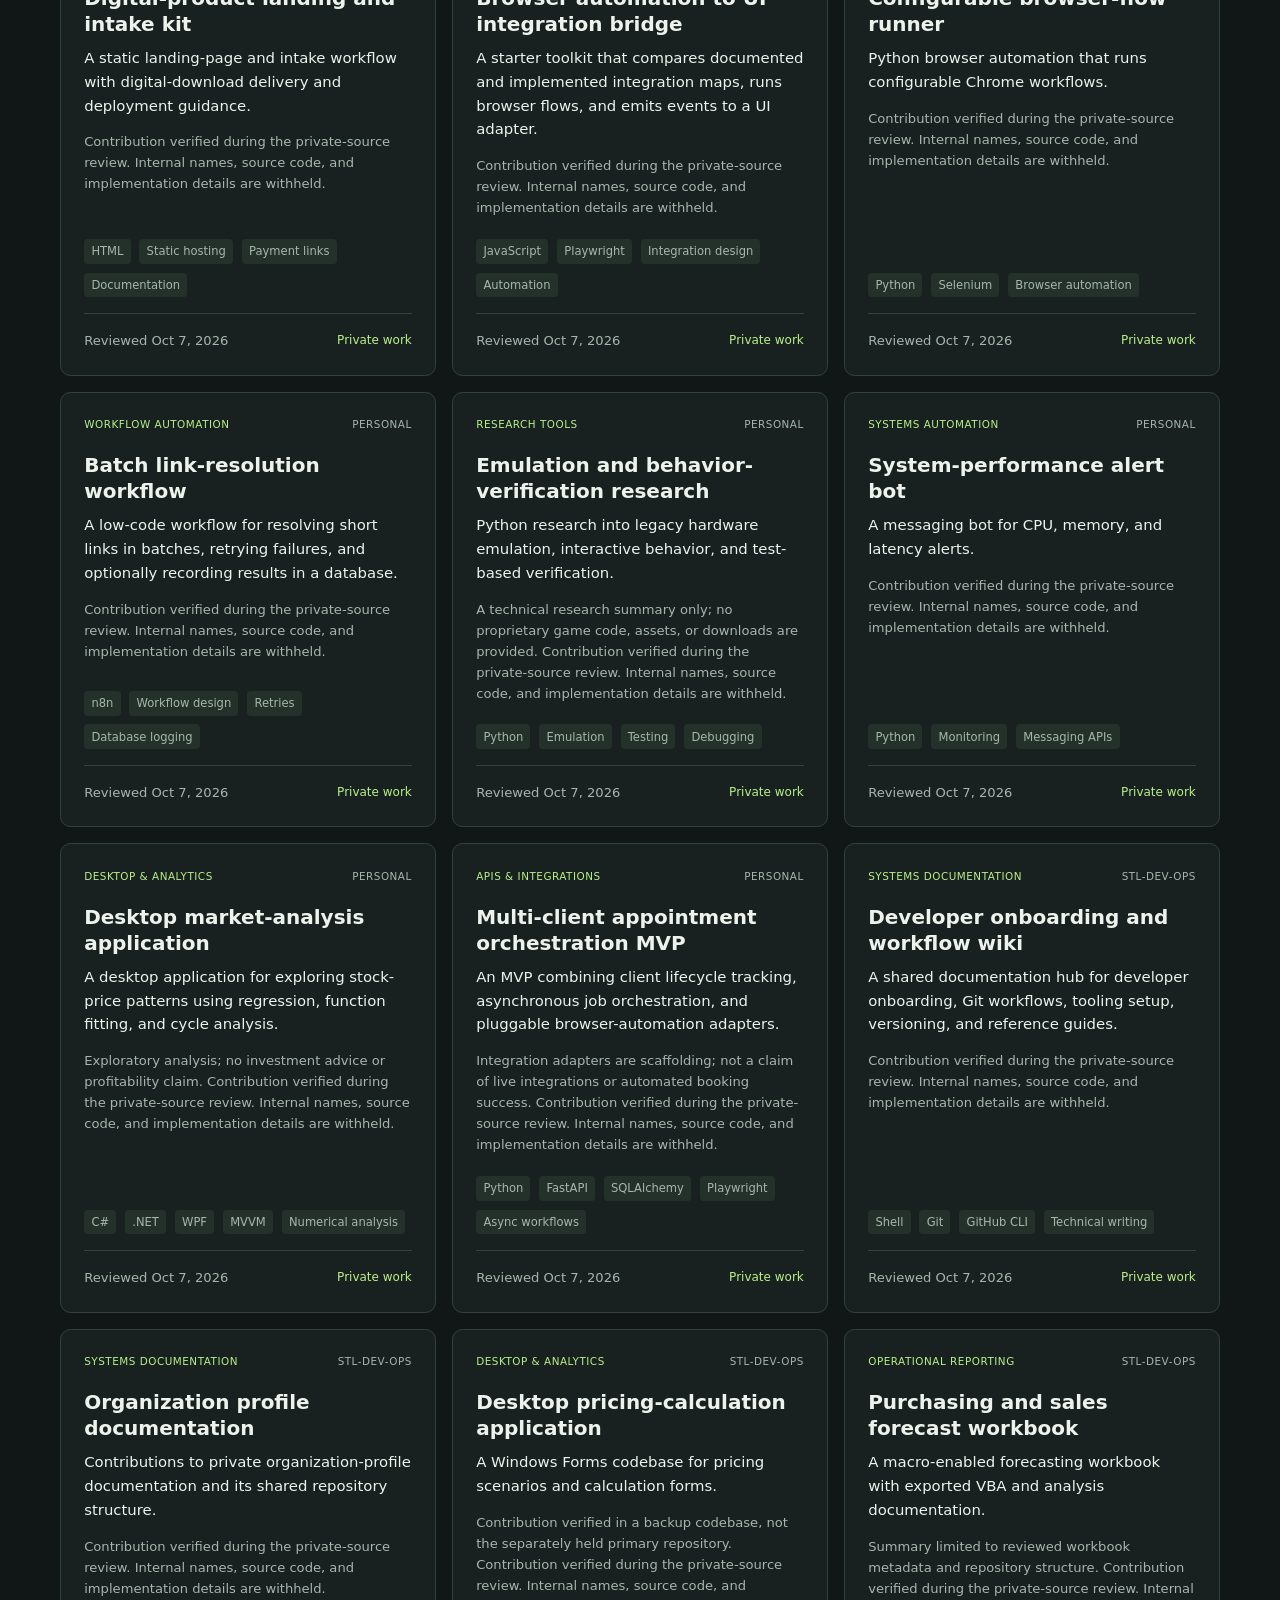
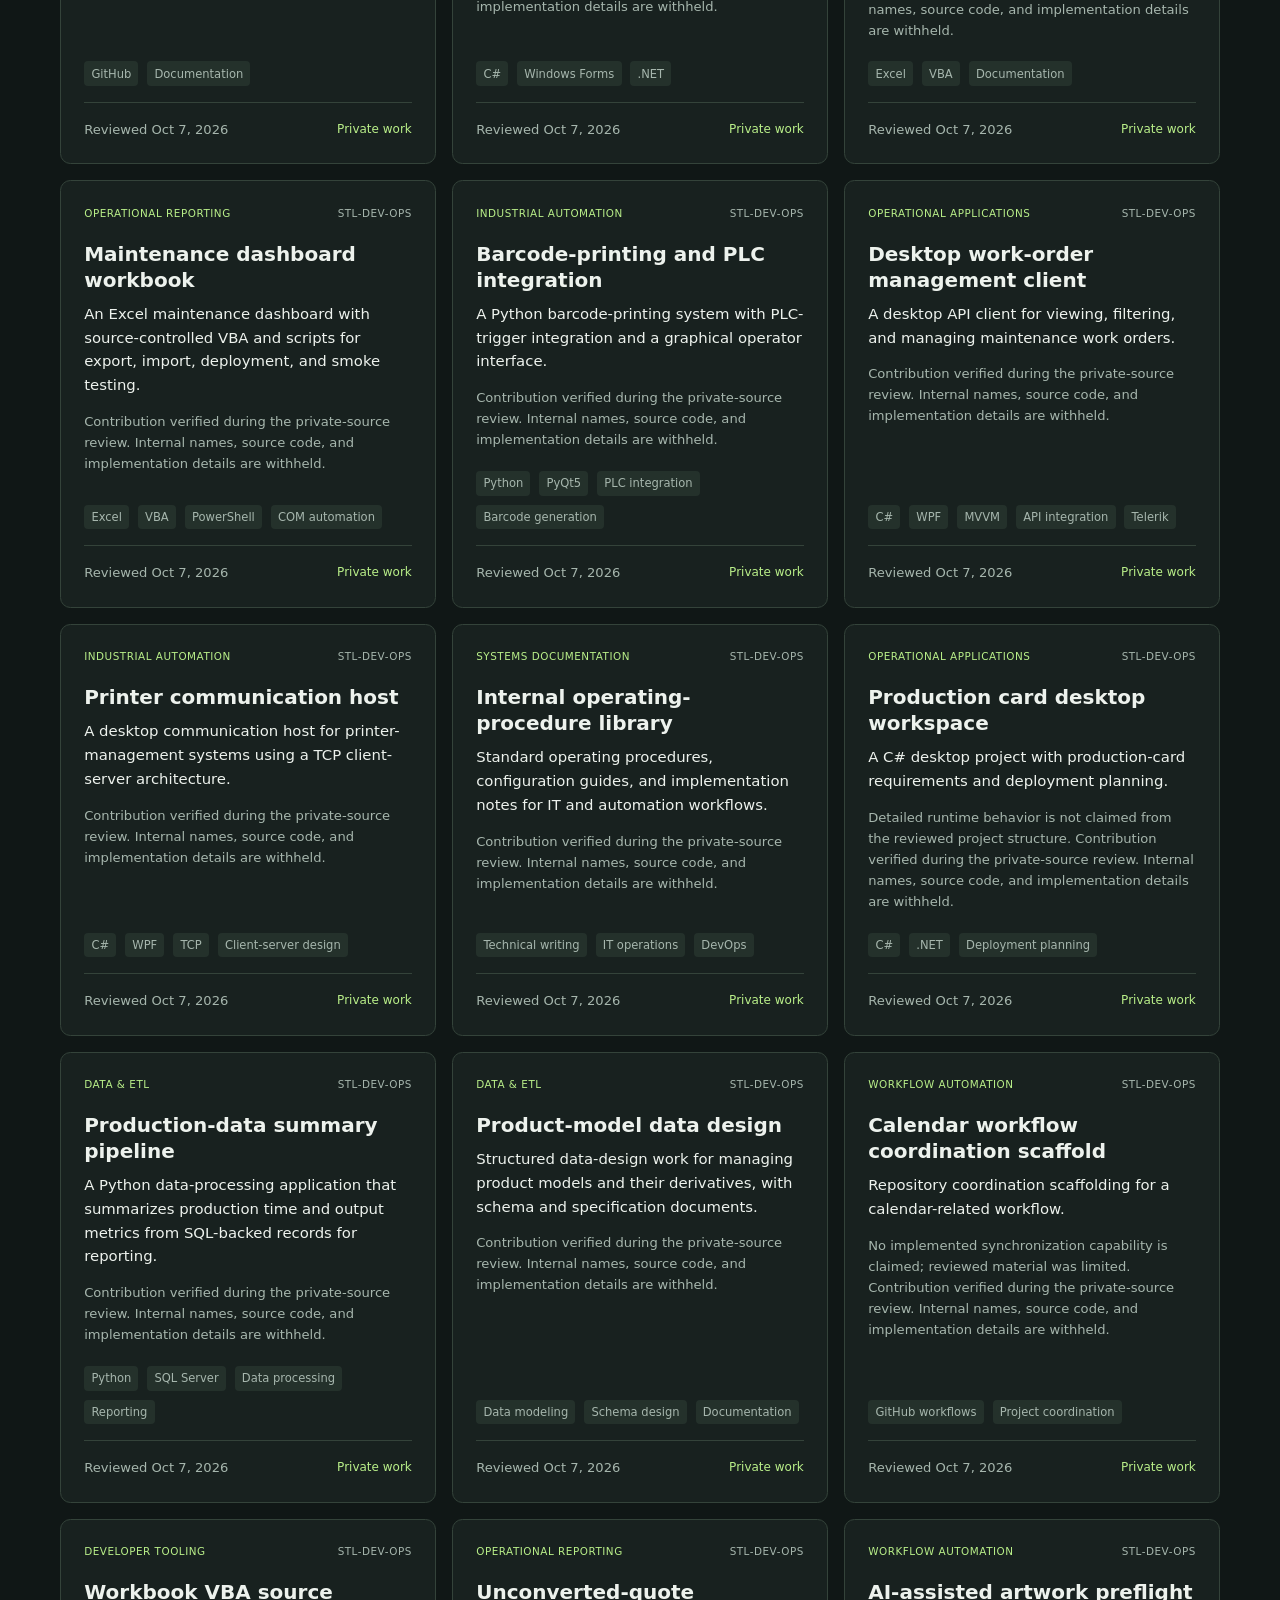
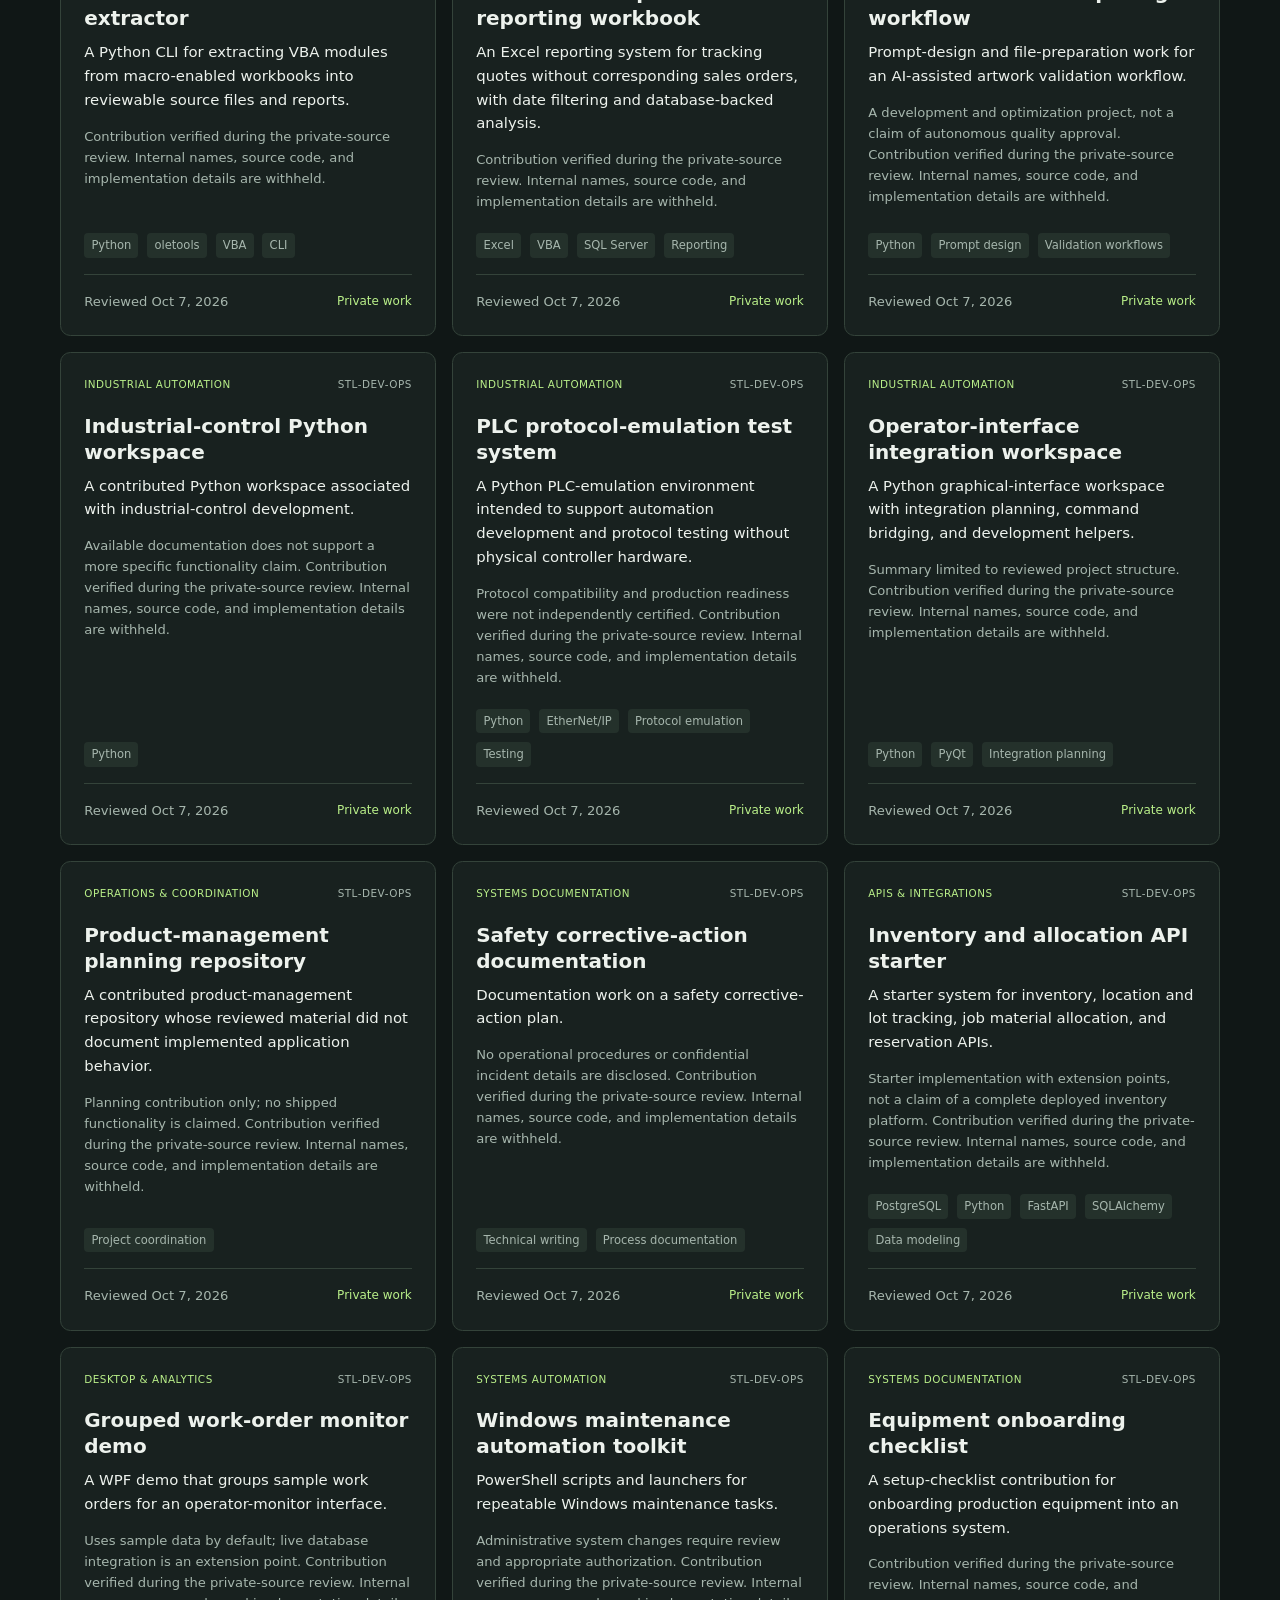
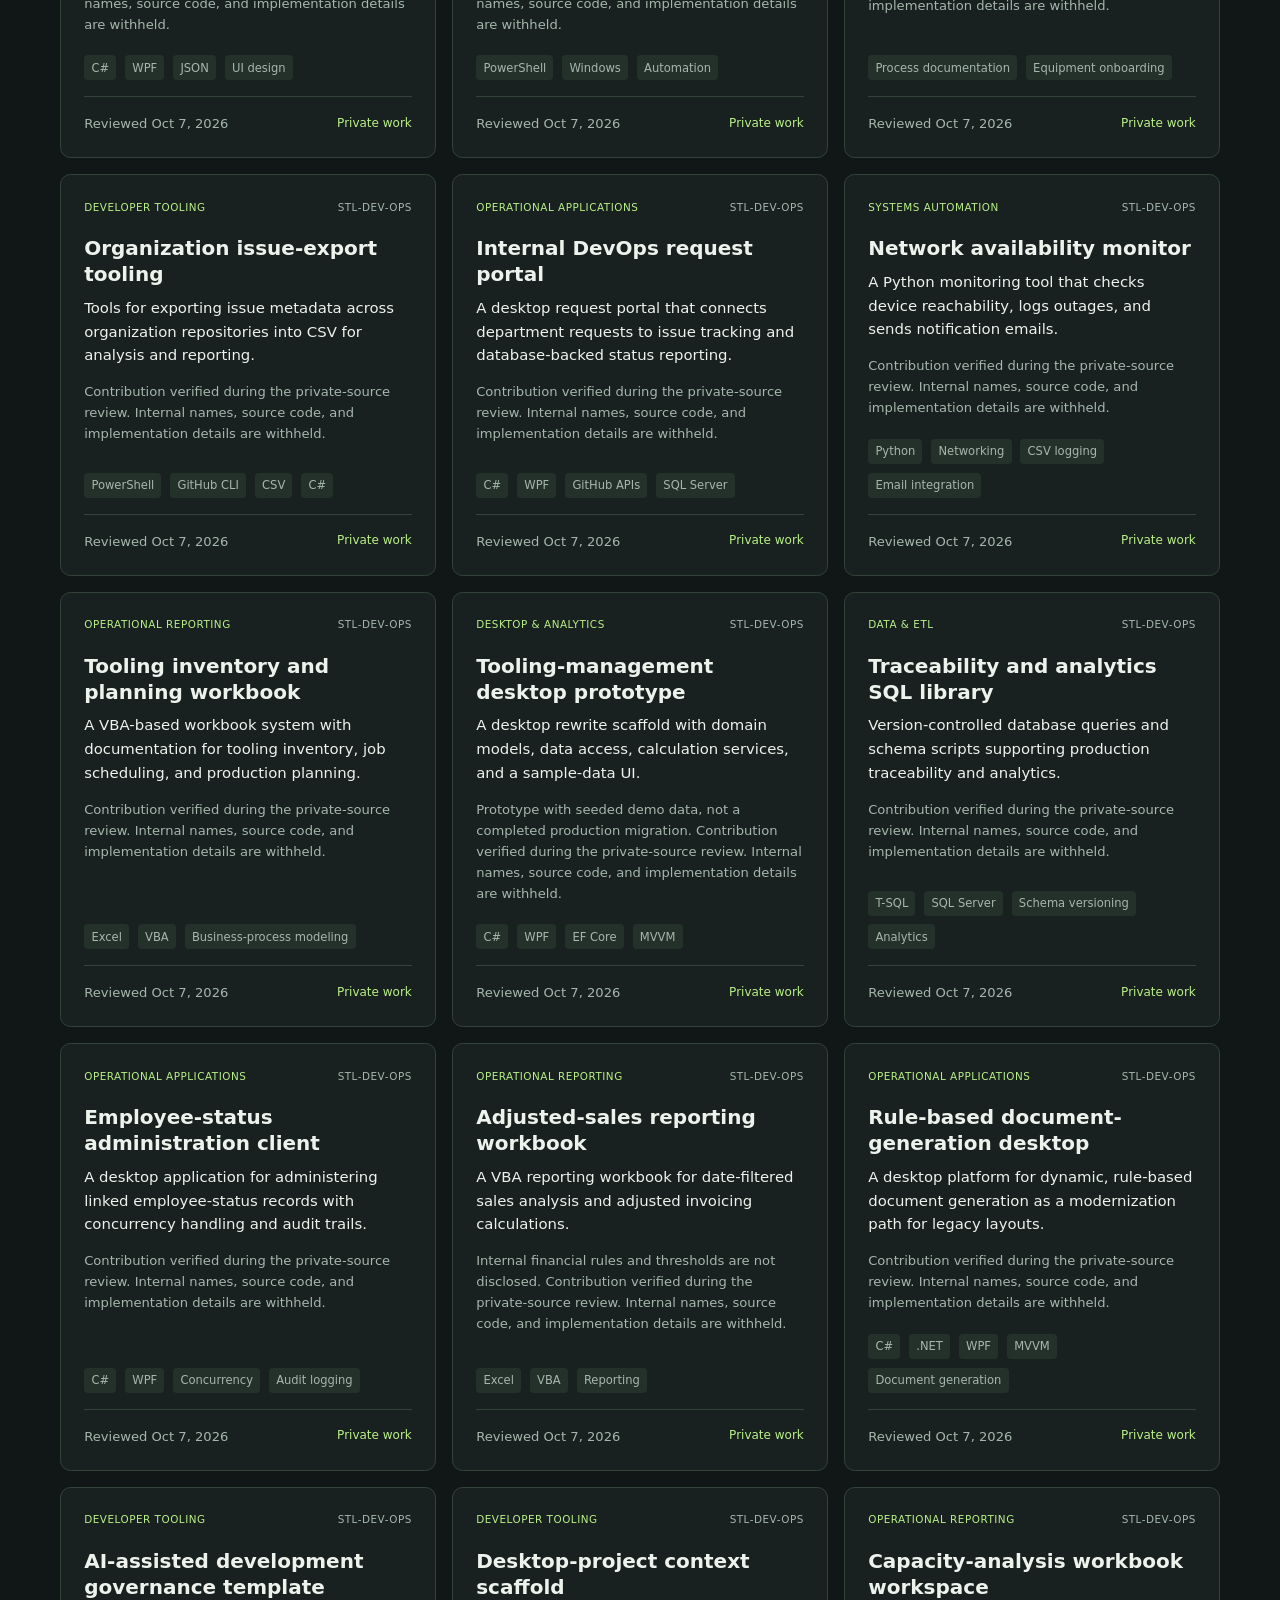
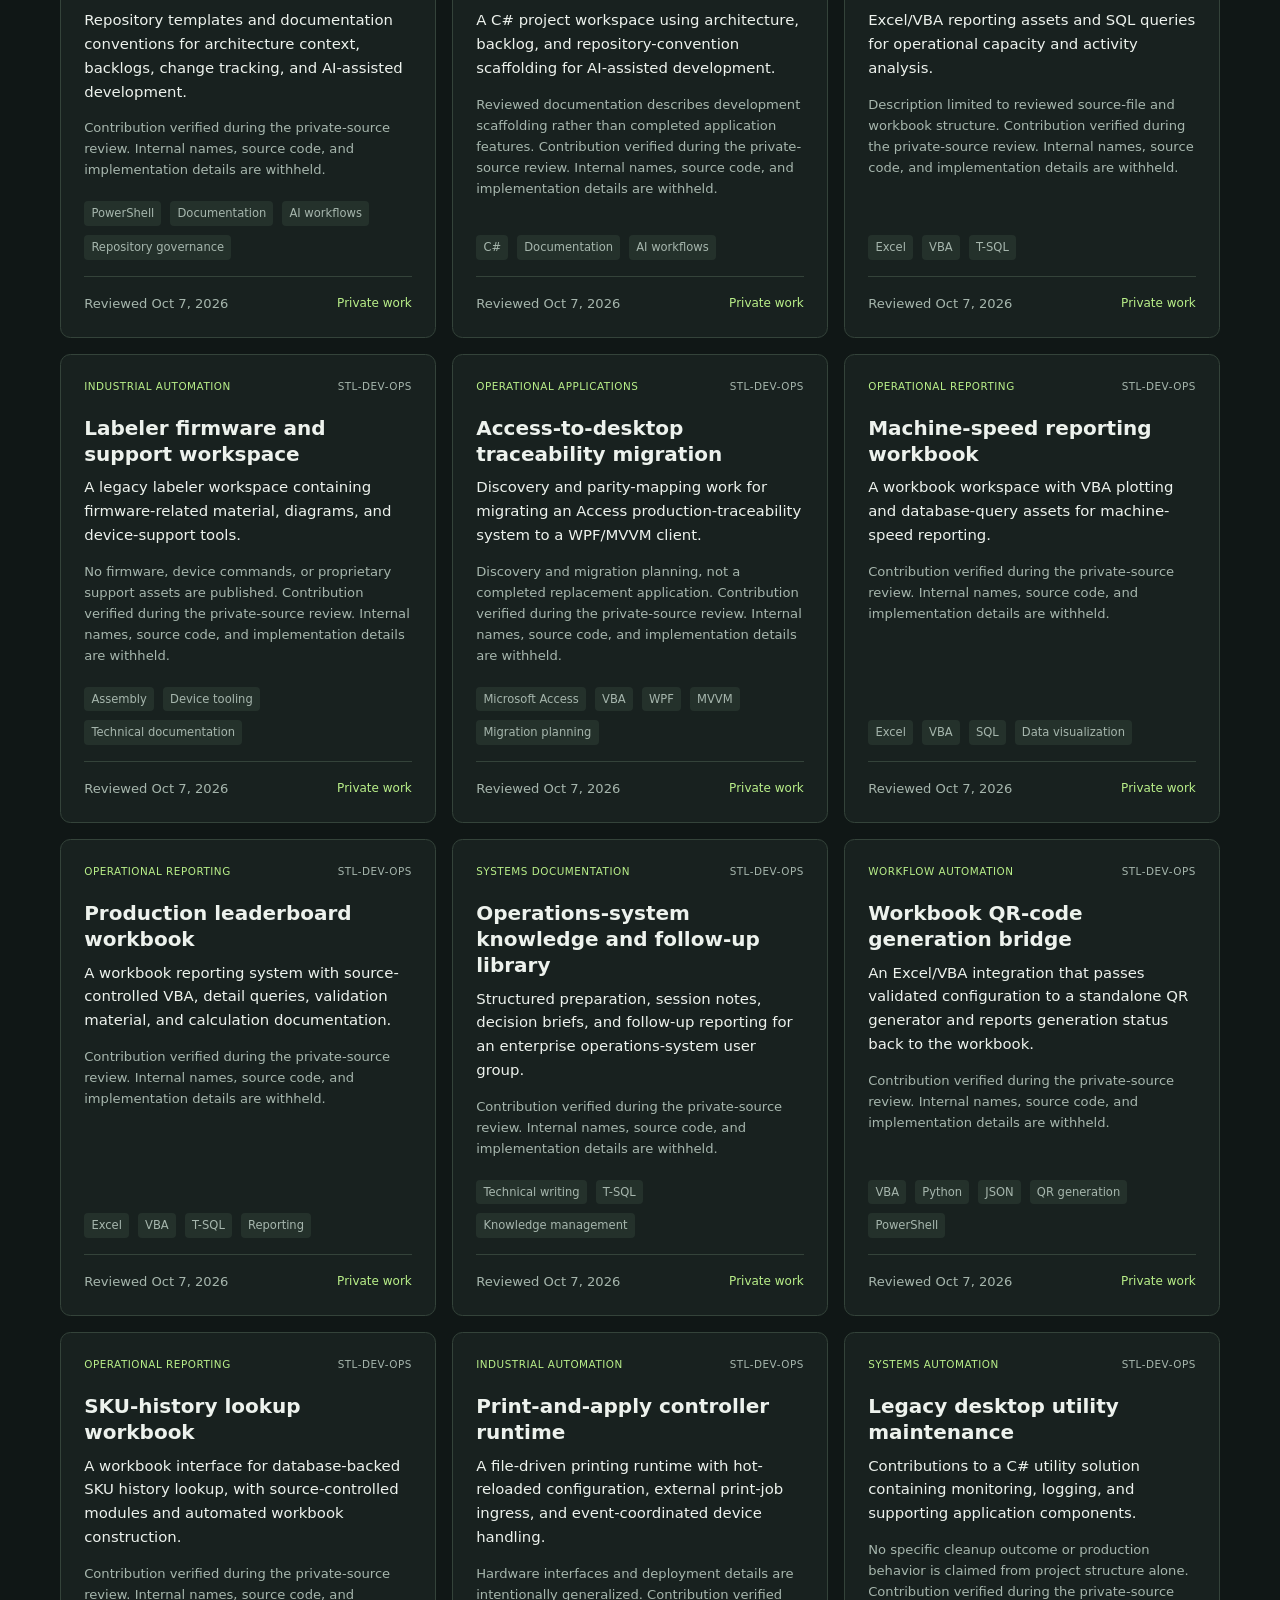
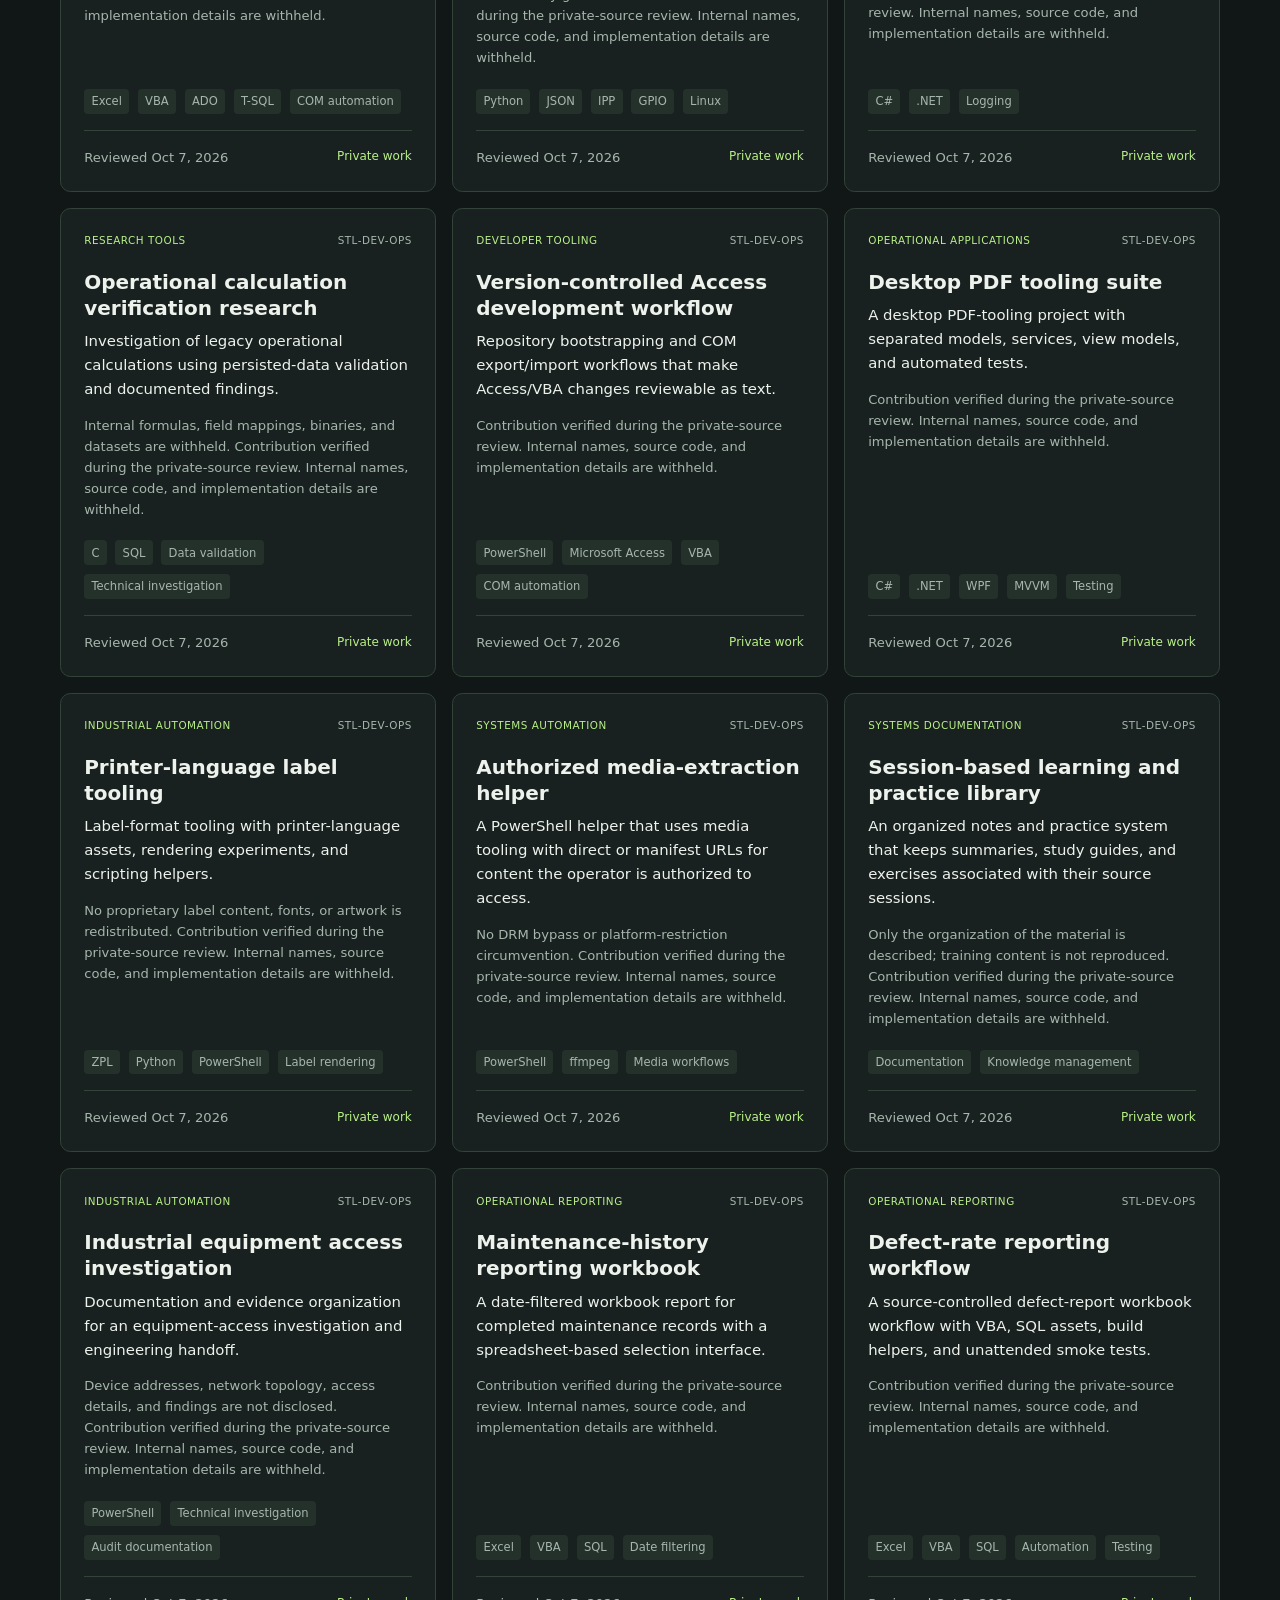
==== commit 91c95d0c: "Clarify project examples and contact options" ====
--- a/index.html
+++ b/index.html
@@ -26,7 +26,7 @@
   <script>function loadScript(a){var b=document.getElementsByTagName("head")[0],c=document.createElement("script");c.type="text/javascript",c.src="https://tracker.metricool.com/resources/be.js",c.onreadystatechange=a,c.onload=a,b.appendChild(c)}loadScript(function(){beTracker.t({hash:"eec6bcff2ac356f44f939aefa51b7c76"})});</script>
 </head>
 <body>
-  <a class="skip-link" href="#projects">Skip to projects</a>
+  <a class="skip-link" href="#main-content">Skip to main content</a>
   <header class="shell navigation">
     <a class="brand" href="./index.html">gschull<span class="accent"> / engineering</span></a>
     <nav aria-label="Main navigation">
@@ -36,7 +36,7 @@
       <a href="#contact">Contact</a>
     </nav>
   </header>
-  <main class="shell">
+  <main id="main-content" class="shell">
     <section class="hero" aria-labelledby="headline">
       <p class="eyebrow">REMOTE ENGINEERING / SQL / WORKFLOW AUTOMATION</p>
       <h1 id="headline">Less manual work.<br><span class="accent">More reliable systems.</span></h1>
@@ -148,11 +148,11 @@
     <section id="proof" aria-labelledby="proof-heading">
       <p class="eyebrow">RELEVANT CONTRIBUTED WORK</p>
       <h2 id="proof-heading">Examples from real engineering projects.</h2>
-      <p class="section-intro">Representative contributions, including deliberately generalized private-work summaries. These are not claims of sole authorship, measured customer savings, or permission to share proprietary implementations.</p>
+      <p class="section-intro">A selection of projects I contributed to, from data integrations to desktop tools. Private work is described in general terms.</p>
       <div class="proof-grid">
-        <article class="proof-card"><h3>Maintenance work-order ETL</h3><p>Contributed to a C# integration that incrementally imports work orders from an external API into SQL Server, including backfill and enrichment workflows.</p><p class="case-detail"><strong>Engineering approach:</strong> Incremental import, repeatable backfills, and data enrichment across API and SQL boundaries.</p><p class="case-detail"><strong>Verification boundary:</strong> Contributed implementation; no approved client outcome or savings metric claimed.</p><p class="muted">C# / SQL Server / ETL / APIs · Reviewed private-work summary</p></article>
-        <article class="proof-card"><h3>Production traceability app</h3><p>Contributed to a Microsoft Access application supporting traceability in production rewind and spooling operations.</p><p class="case-detail"><strong>Engineering approach:</strong> Structured Access/VBA workflows supporting production traceability and SQL-backed records.</p><p class="case-detail"><strong>Verification boundary:</strong> Contributed application work; identities and internal process details withheld.</p><p class="muted">Access / VBA / SQL · Reviewed private-work summary</p></article>
-        <article class="proof-card"><h3>Network discovery desktop app</h3><p>A C# WPF application featuring subnet discovery, traceroute analysis, progress reporting, cancellation, and CSV export.</p><p class="case-detail"><strong>Engineering approach:</strong> Subnet discovery, traceroute inspection, cancellation, progress feedback, and CSV export.</p><p class="case-detail"><strong>Proof:</strong> Public source, not a guarantee of production outcomes.</p><p class="muted">C# / .NET / WPF · Public source</p><a href="https://github.com/gschull/NetMap">Browse NetMap source &rarr;</a></article>
+        <article class="proof-card"><h3>Maintenance work-order integration</h3><p>Contributed to a C# integration that incrementally imports work orders from an external API into SQL Server, including backfill and enrichment workflows.</p><p class="case-detail"><strong>Focus:</strong> Repeatable data imports and enrichment across API and SQL systems.</p><p class="muted">C# / SQL Server / ETL / APIs · Private project summary</p></article>
+        <article class="proof-card"><h3>Production traceability app</h3><p>Contributed to a Microsoft Access application supporting traceability in production rewind and spooling operations.</p><p class="case-detail"><strong>Focus:</strong> Access and VBA workflows supporting traceability and SQL-backed records.</p><p class="muted">Access / VBA / SQL · Private project summary</p></article>
+        <article class="proof-card"><h3>Network discovery desktop app</h3><p>A C# WPF application featuring subnet discovery, traceroute analysis, progress reporting, cancellation, and CSV export.</p><p class="muted">C# / .NET / WPF · Public source</p><a href="https://github.com/gschull/NetMap">Browse NetMap source &rarr;</a></article>
       </div>
     </section>
     <section id="projects" aria-labelledby="projects-heading">
@@ -195,7 +195,7 @@
       <div>
         <p class="eyebrow">PROJECT INQUIRIES</p>
         <h2 id="contact-heading">Have a process that needs fixing?</h2>
-        <p>Tell me what you want to automate, integrate, or improve. Email is an easy way to start a conversation; GitHub also offers a structured project-inquiry form.</p>
+        <p>Tell me what you want to automate, integrate, or improve. Email me directly or use the project assessment form when available. GitHub also offers a public project-inquiry form.</p>
         <p class="contact-caution"><strong>GitHub privacy:</strong> Issues are <strong>public</strong> and require a GitHub account. Don't include credentials, internal URLs, customer data, or proprietary code in a public issue.</p>
       </div>
       <div class="contact-actions">
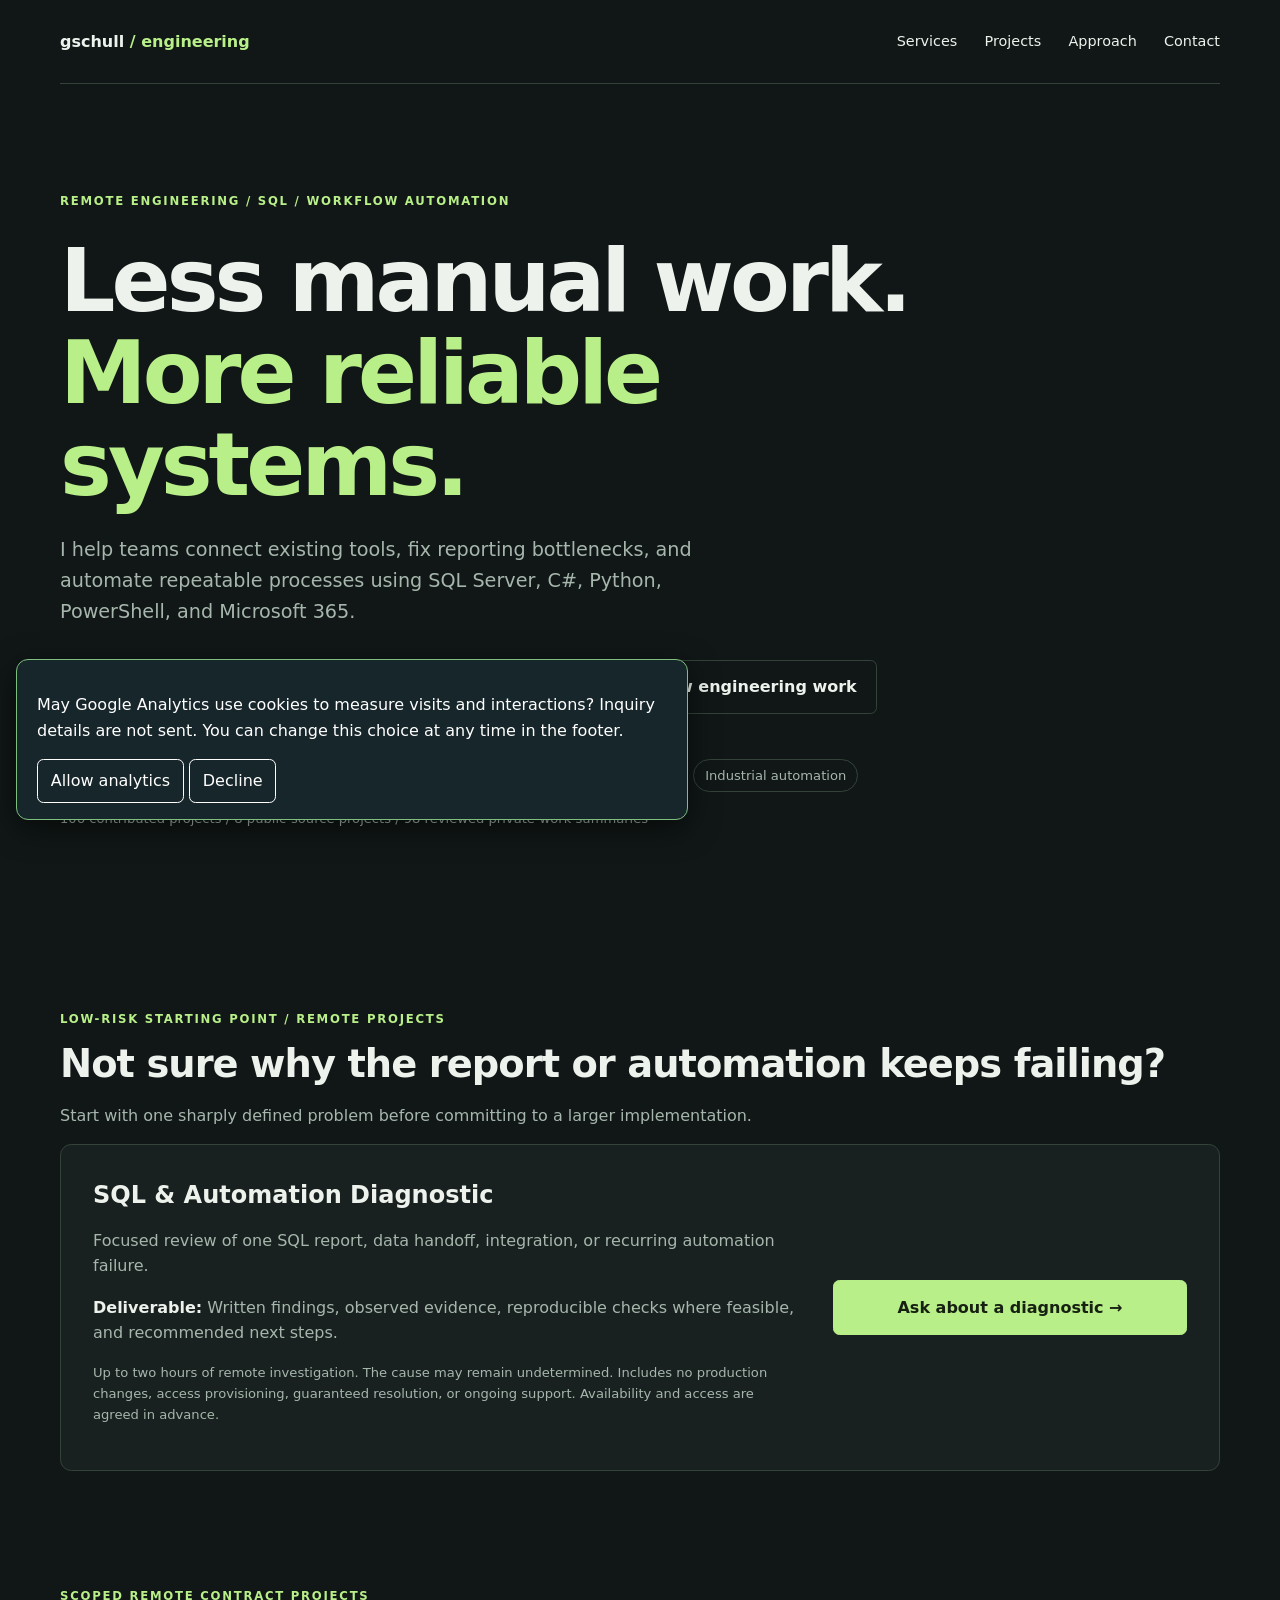
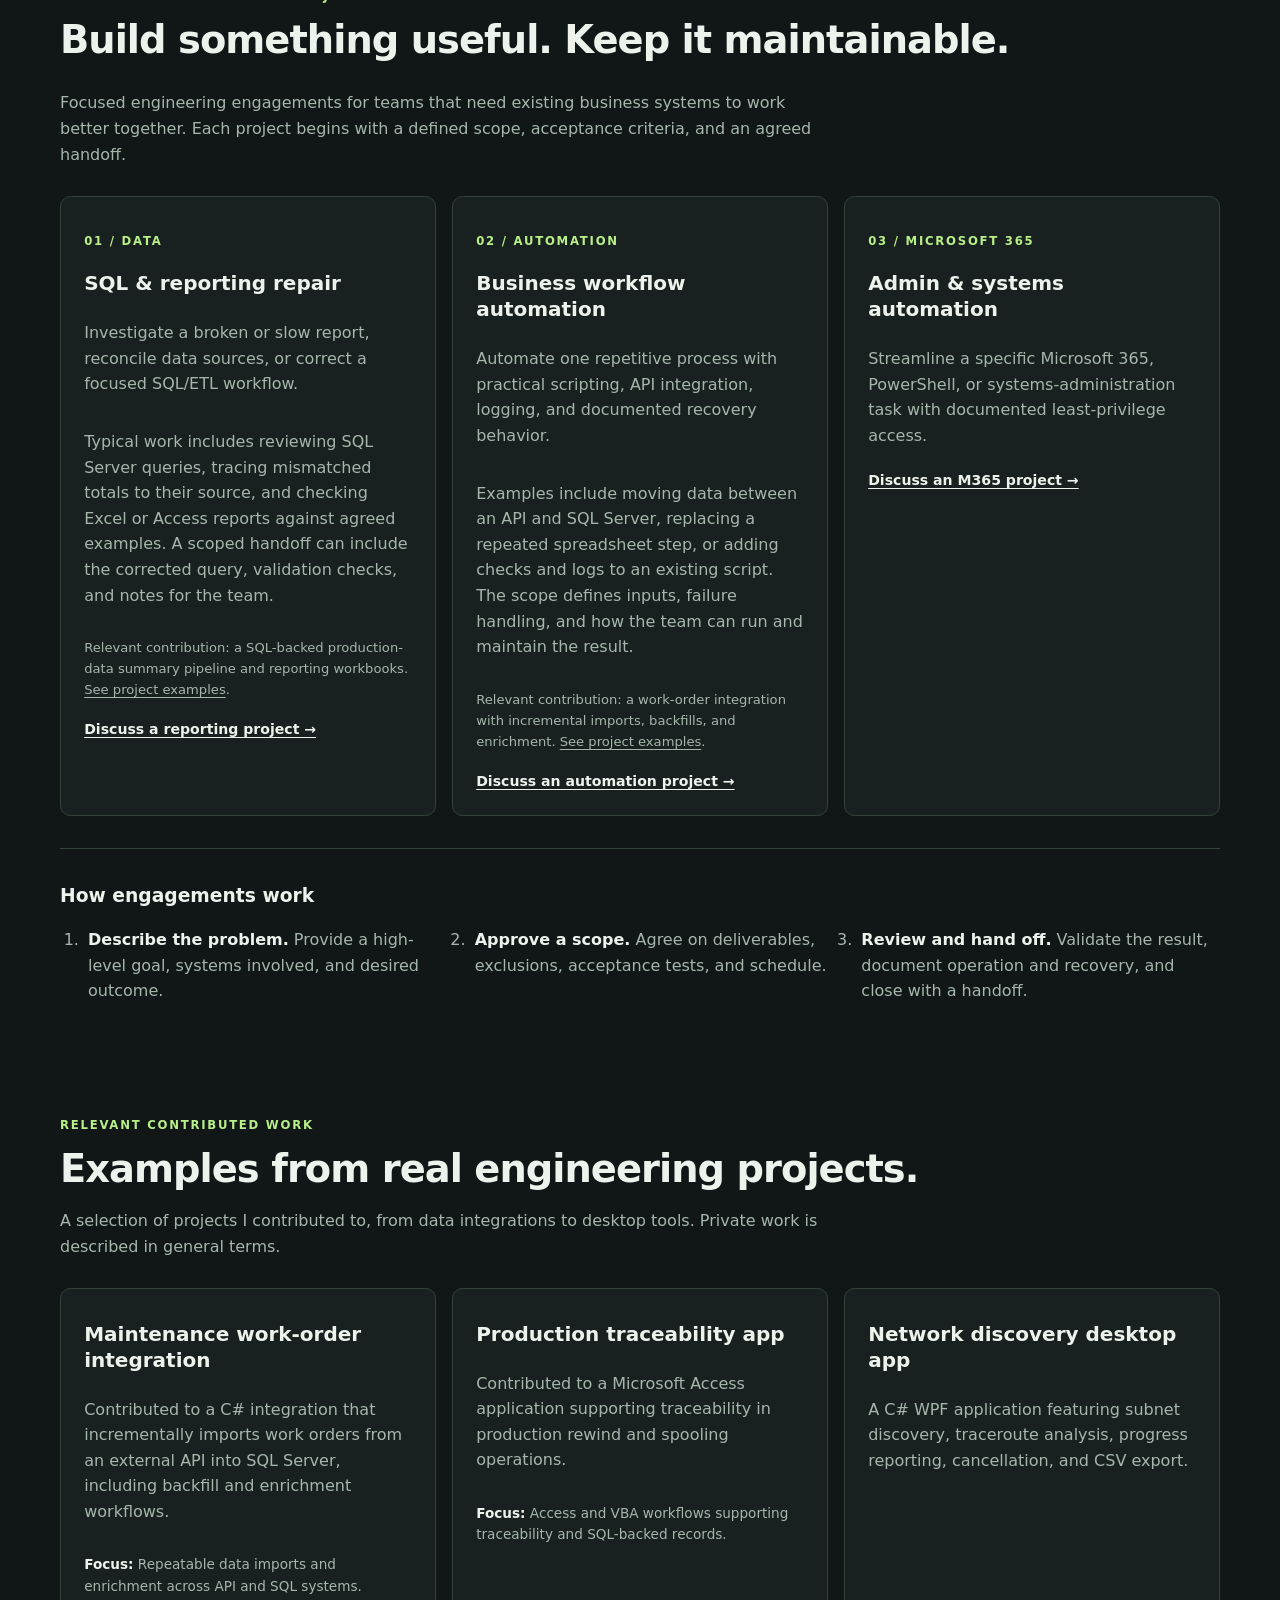
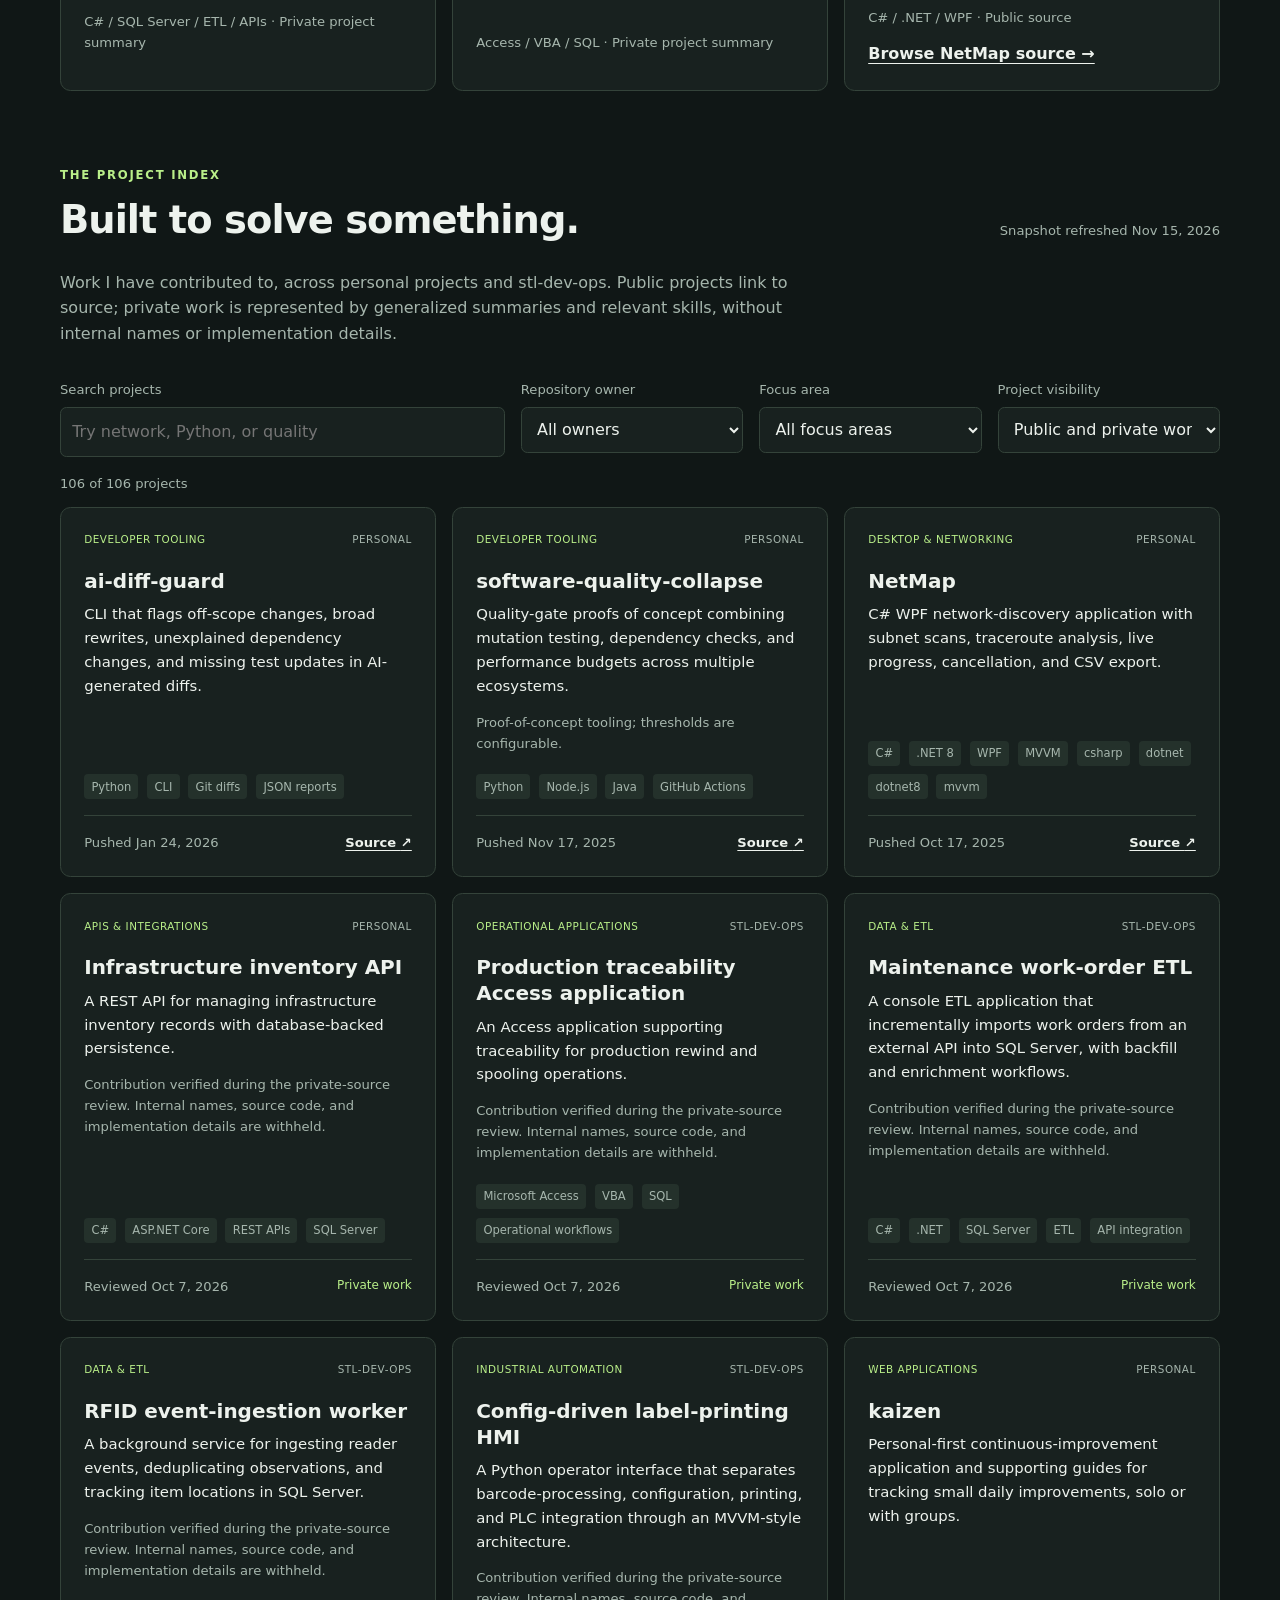
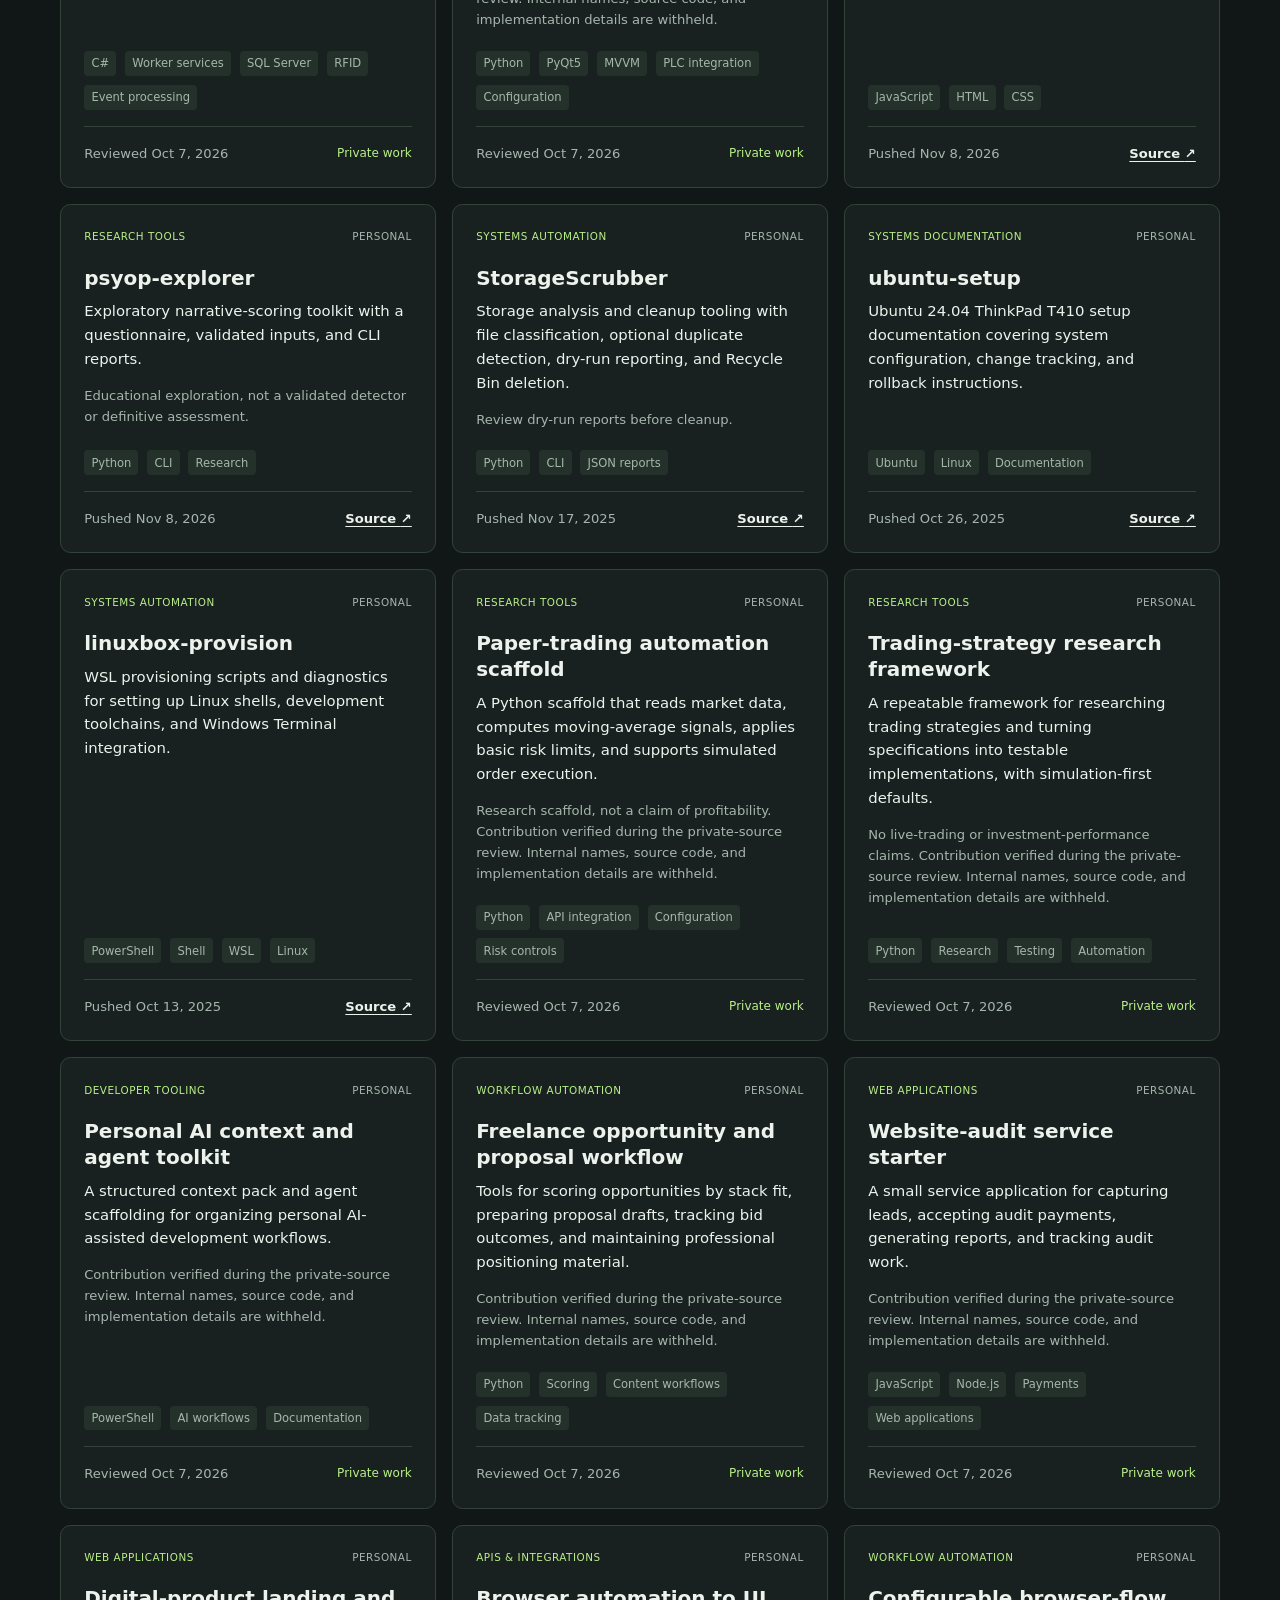
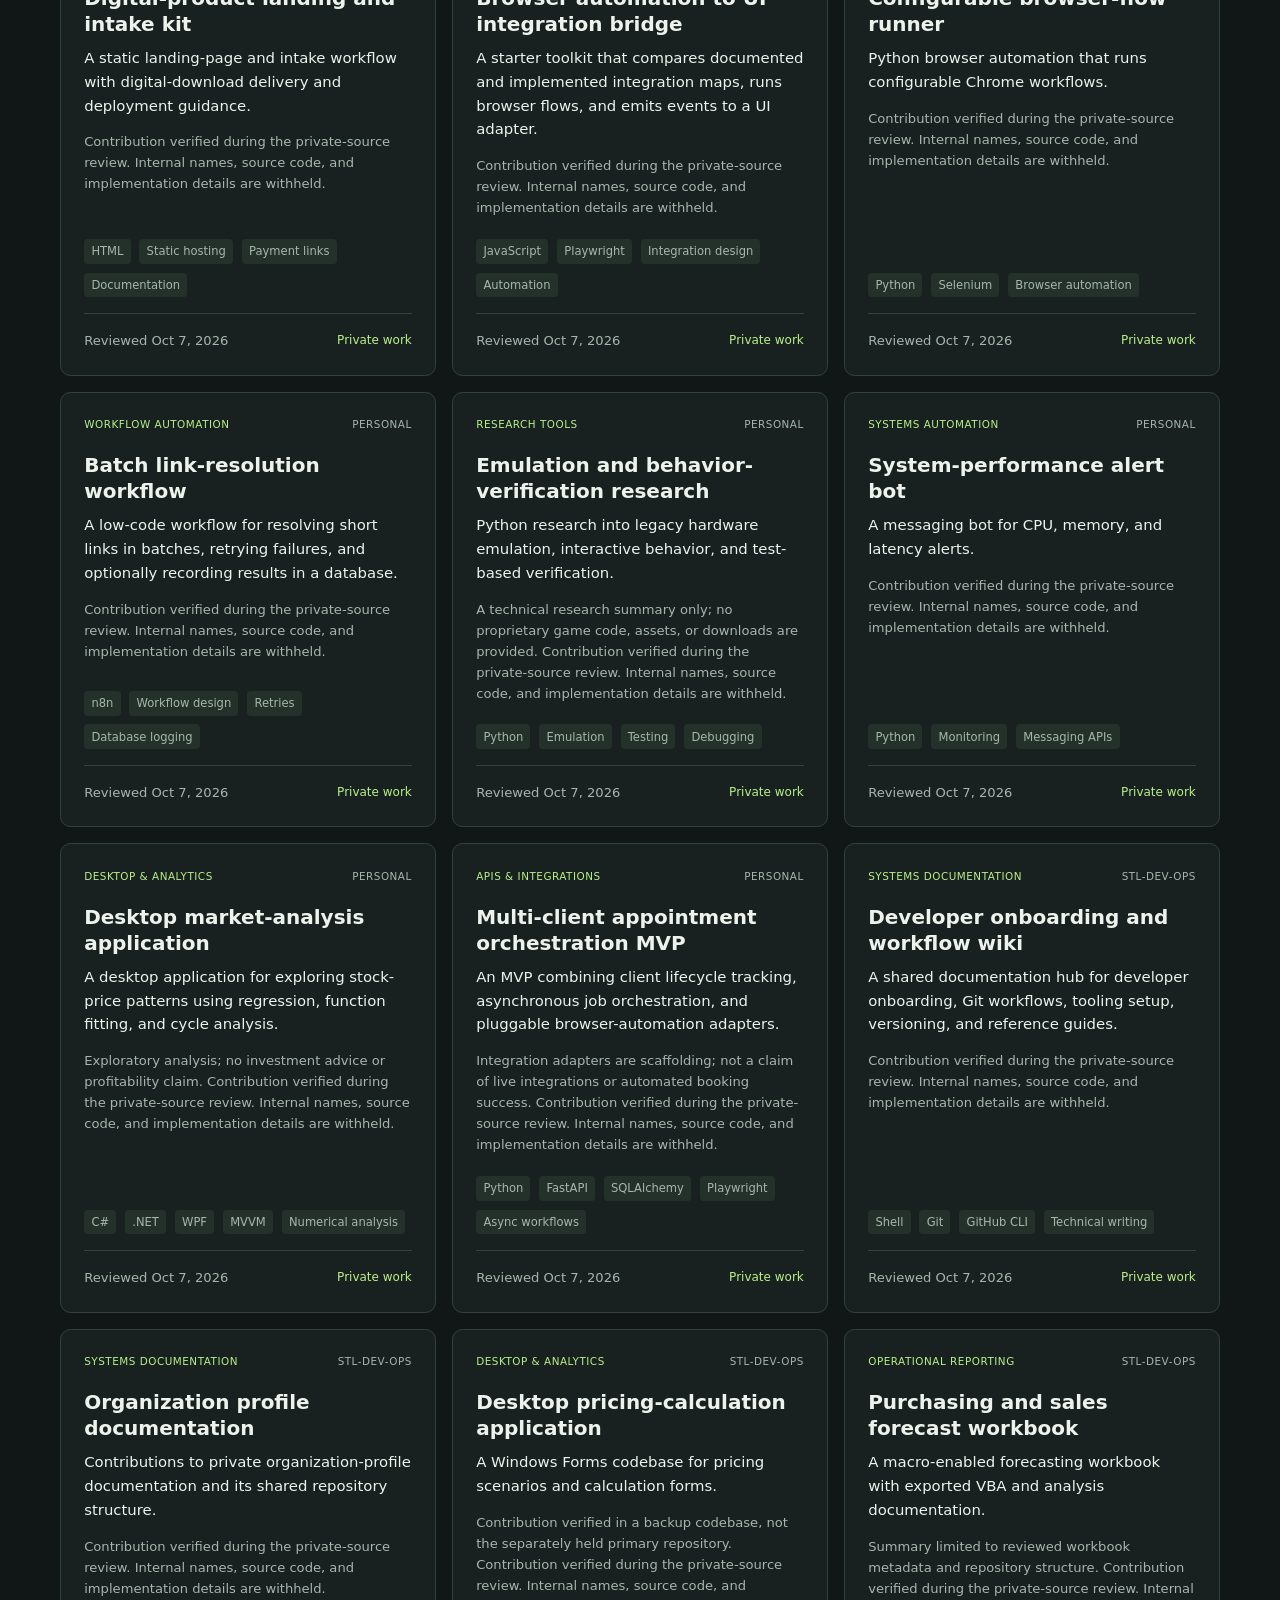
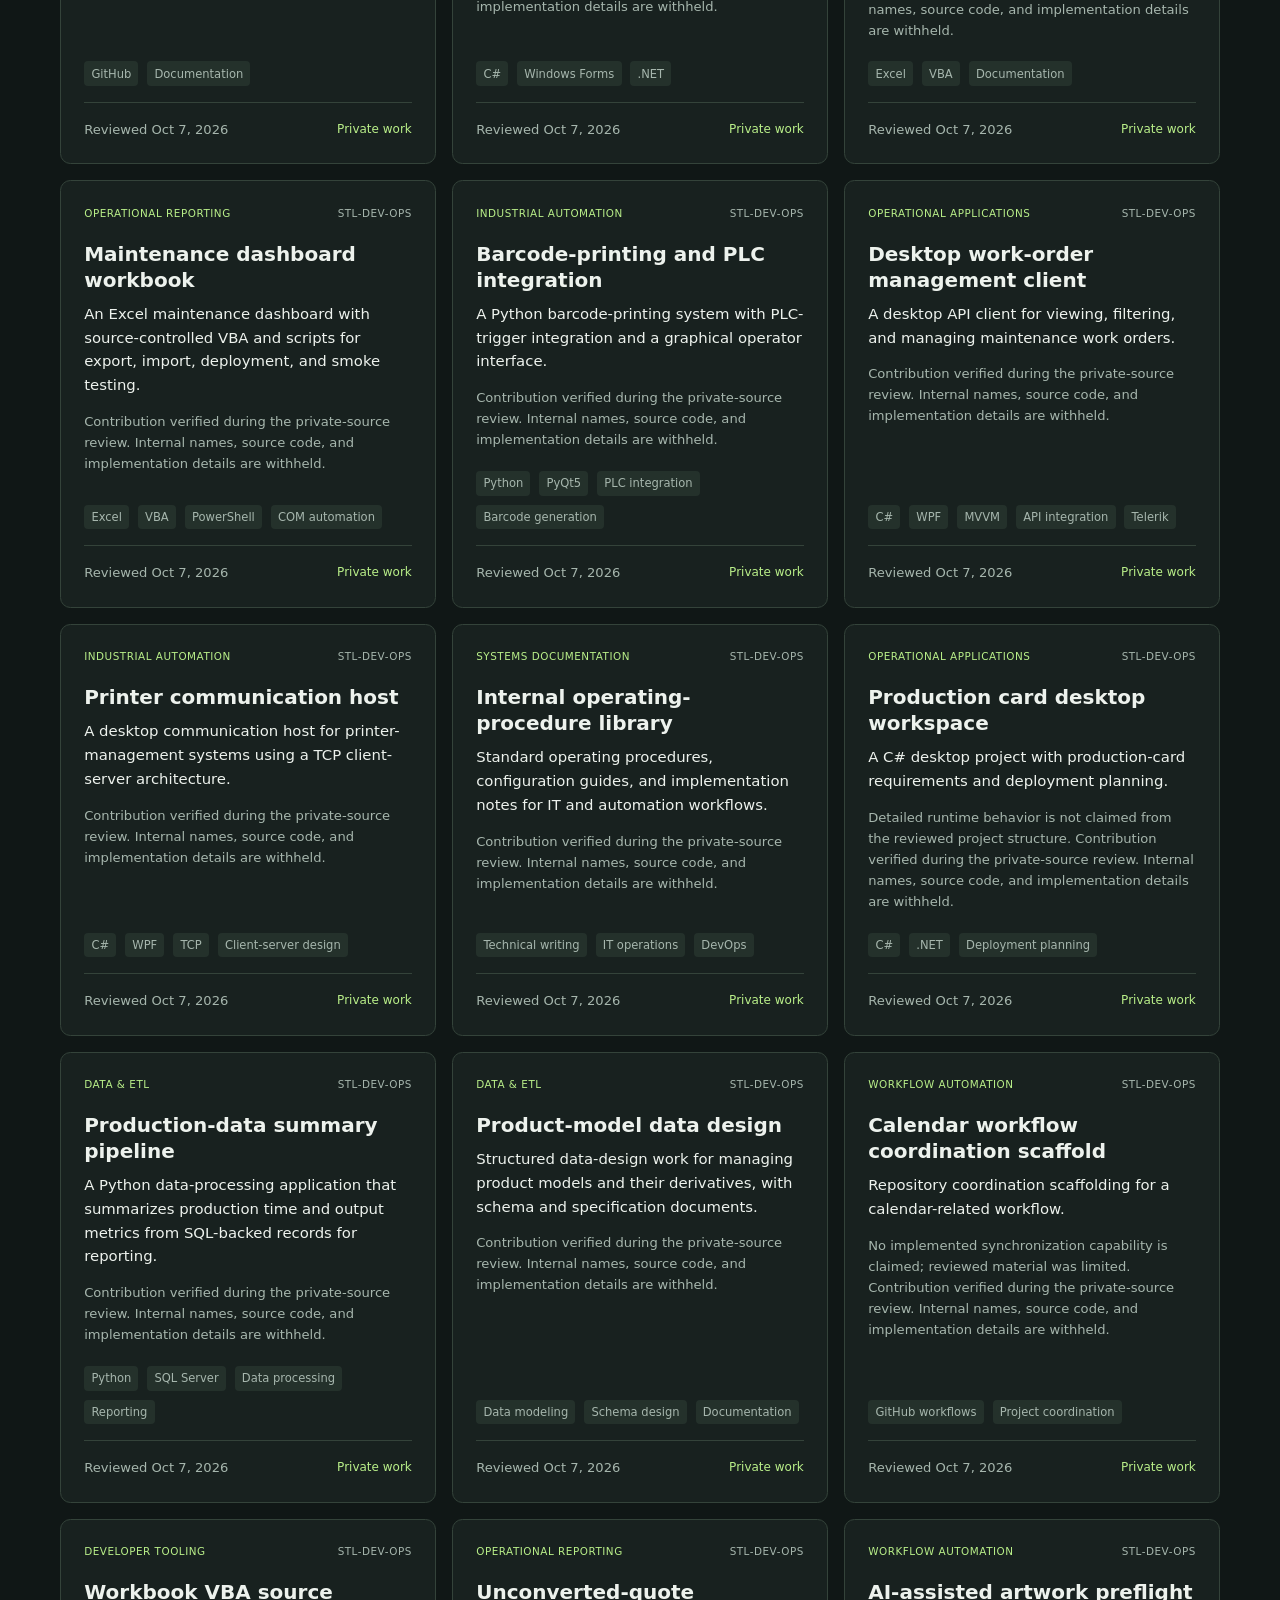
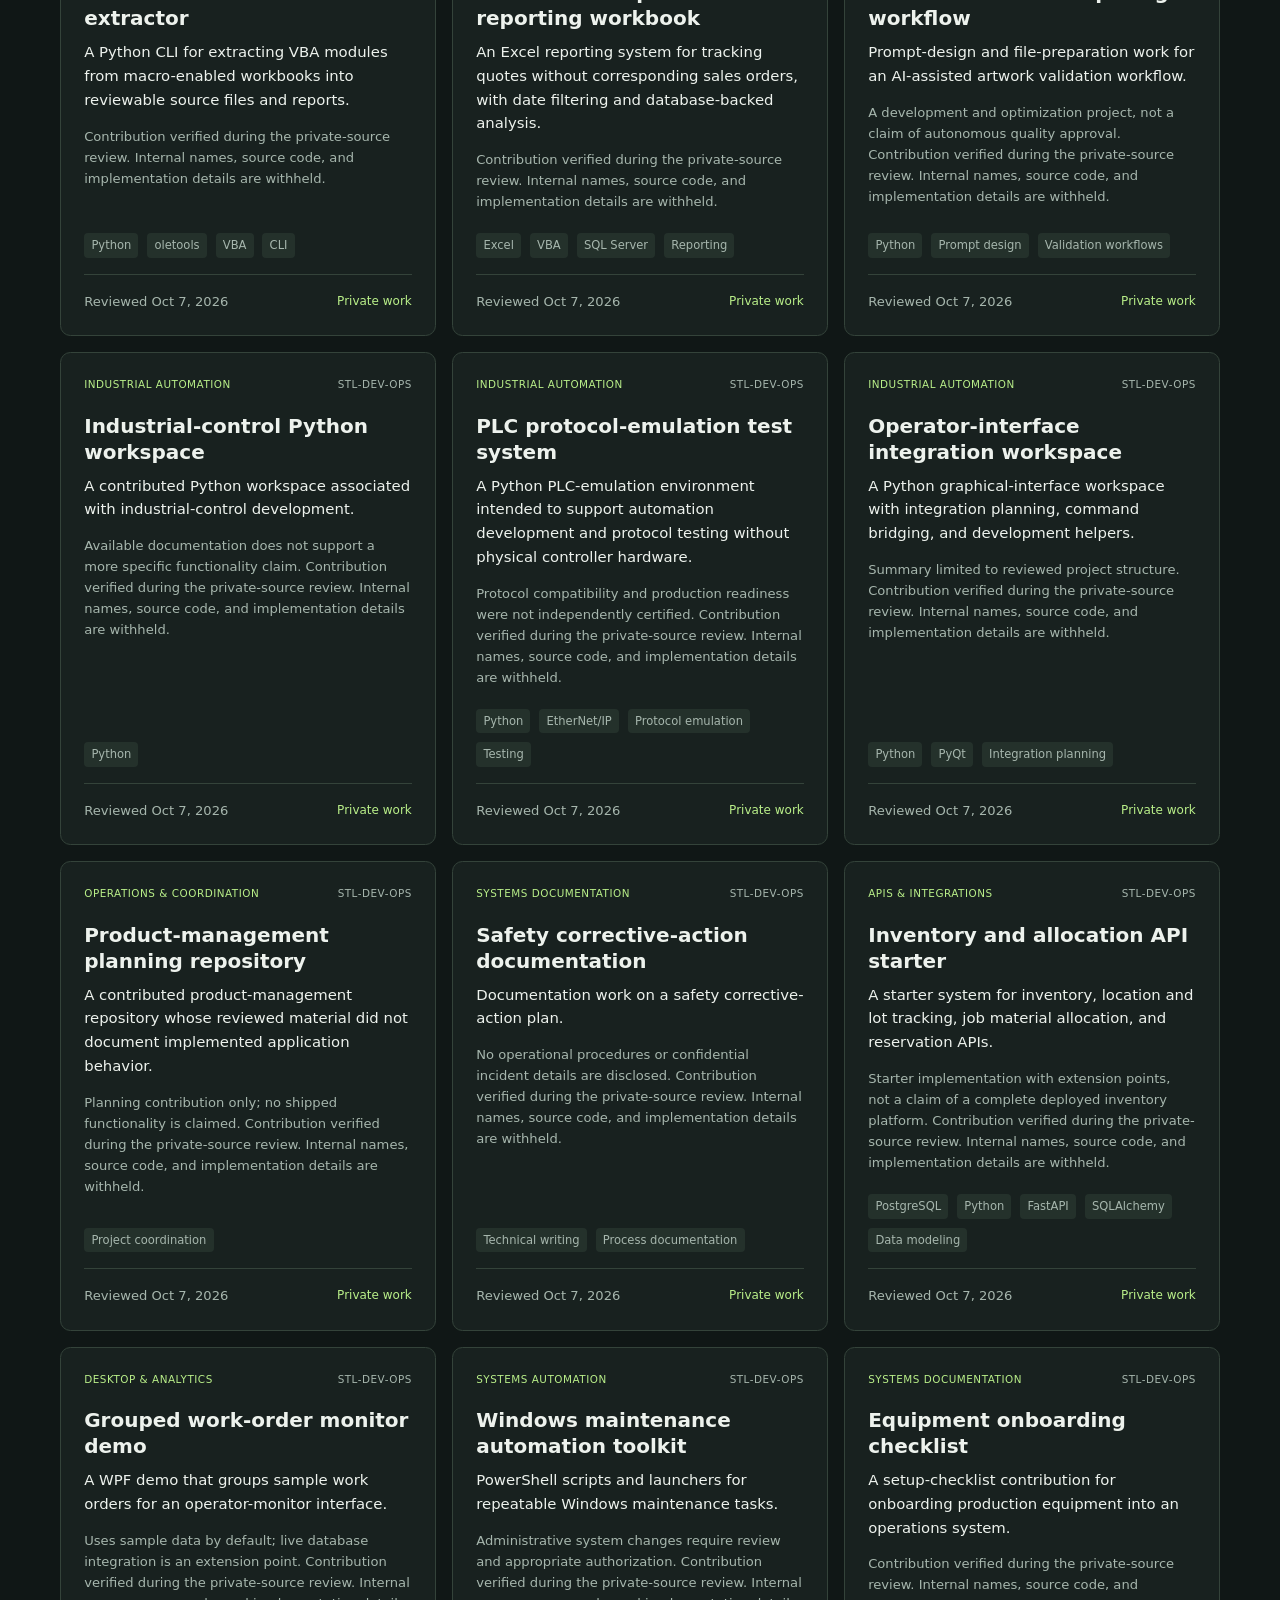
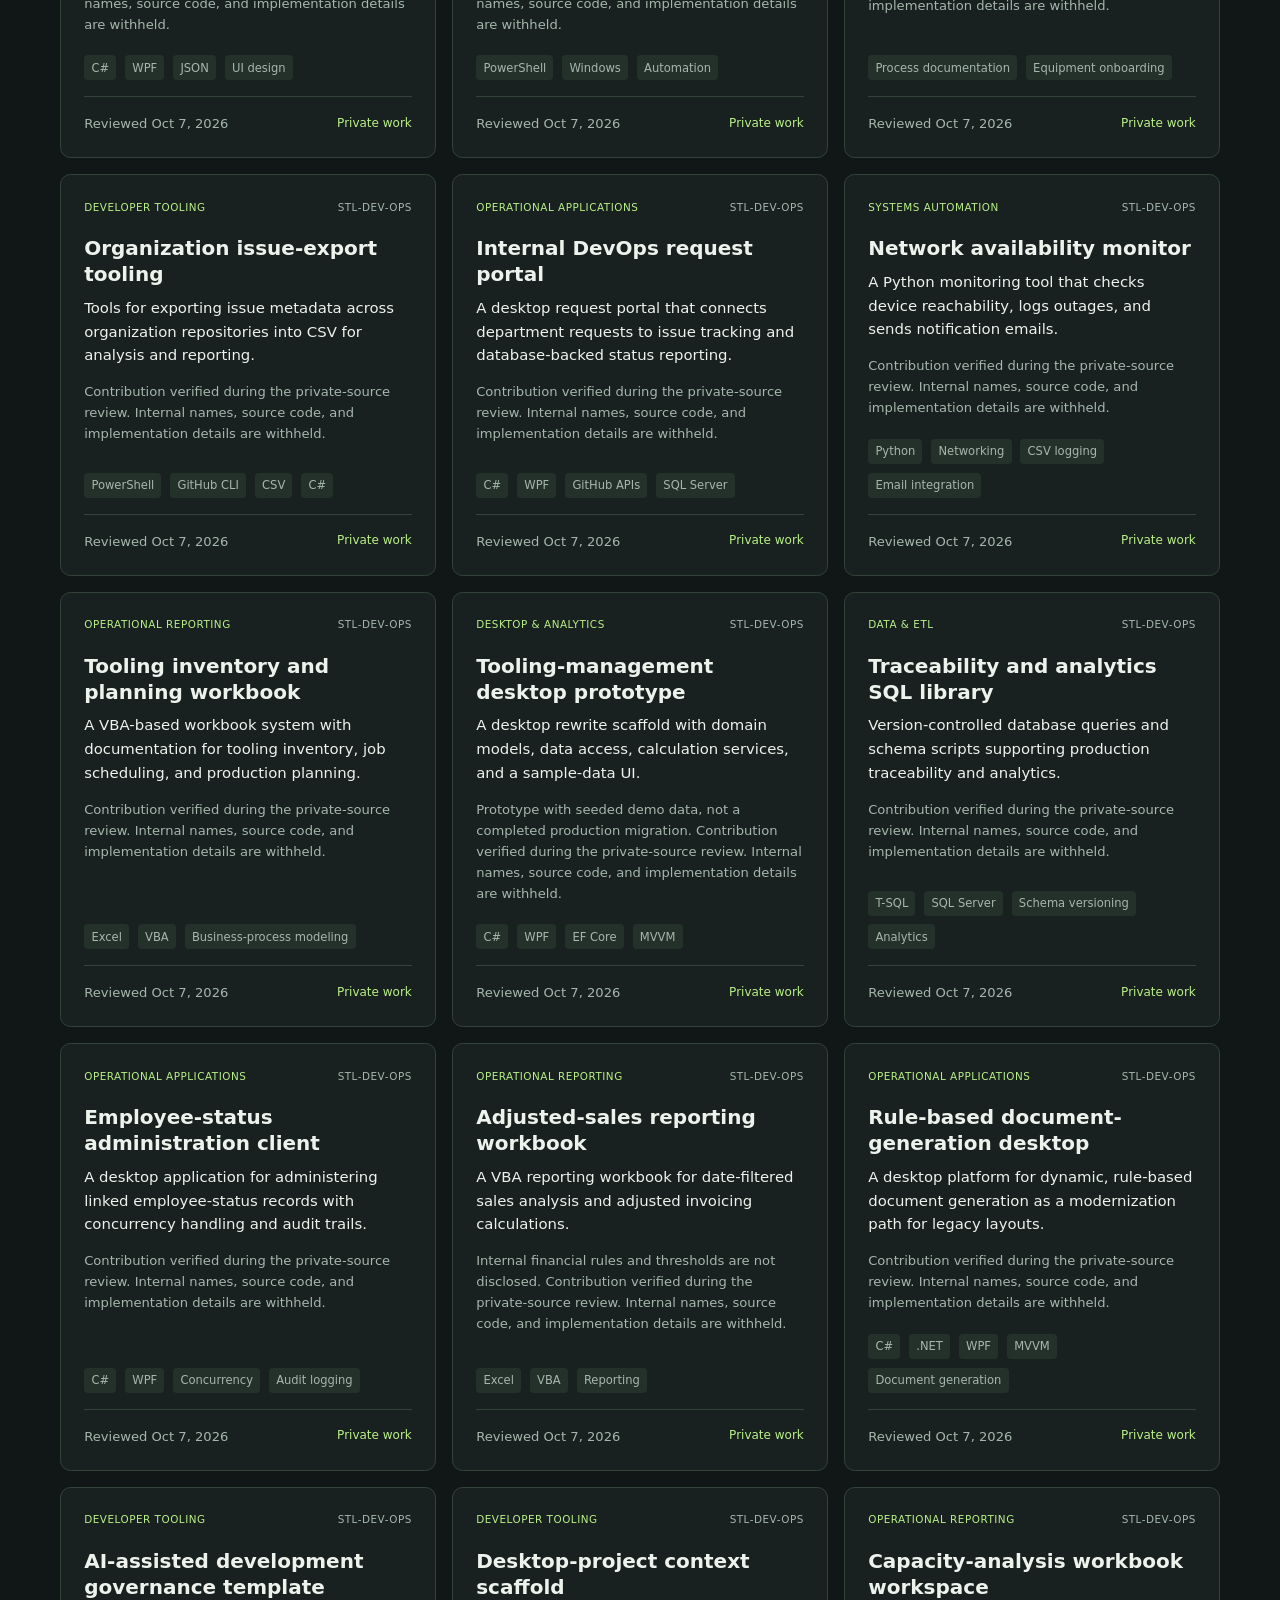
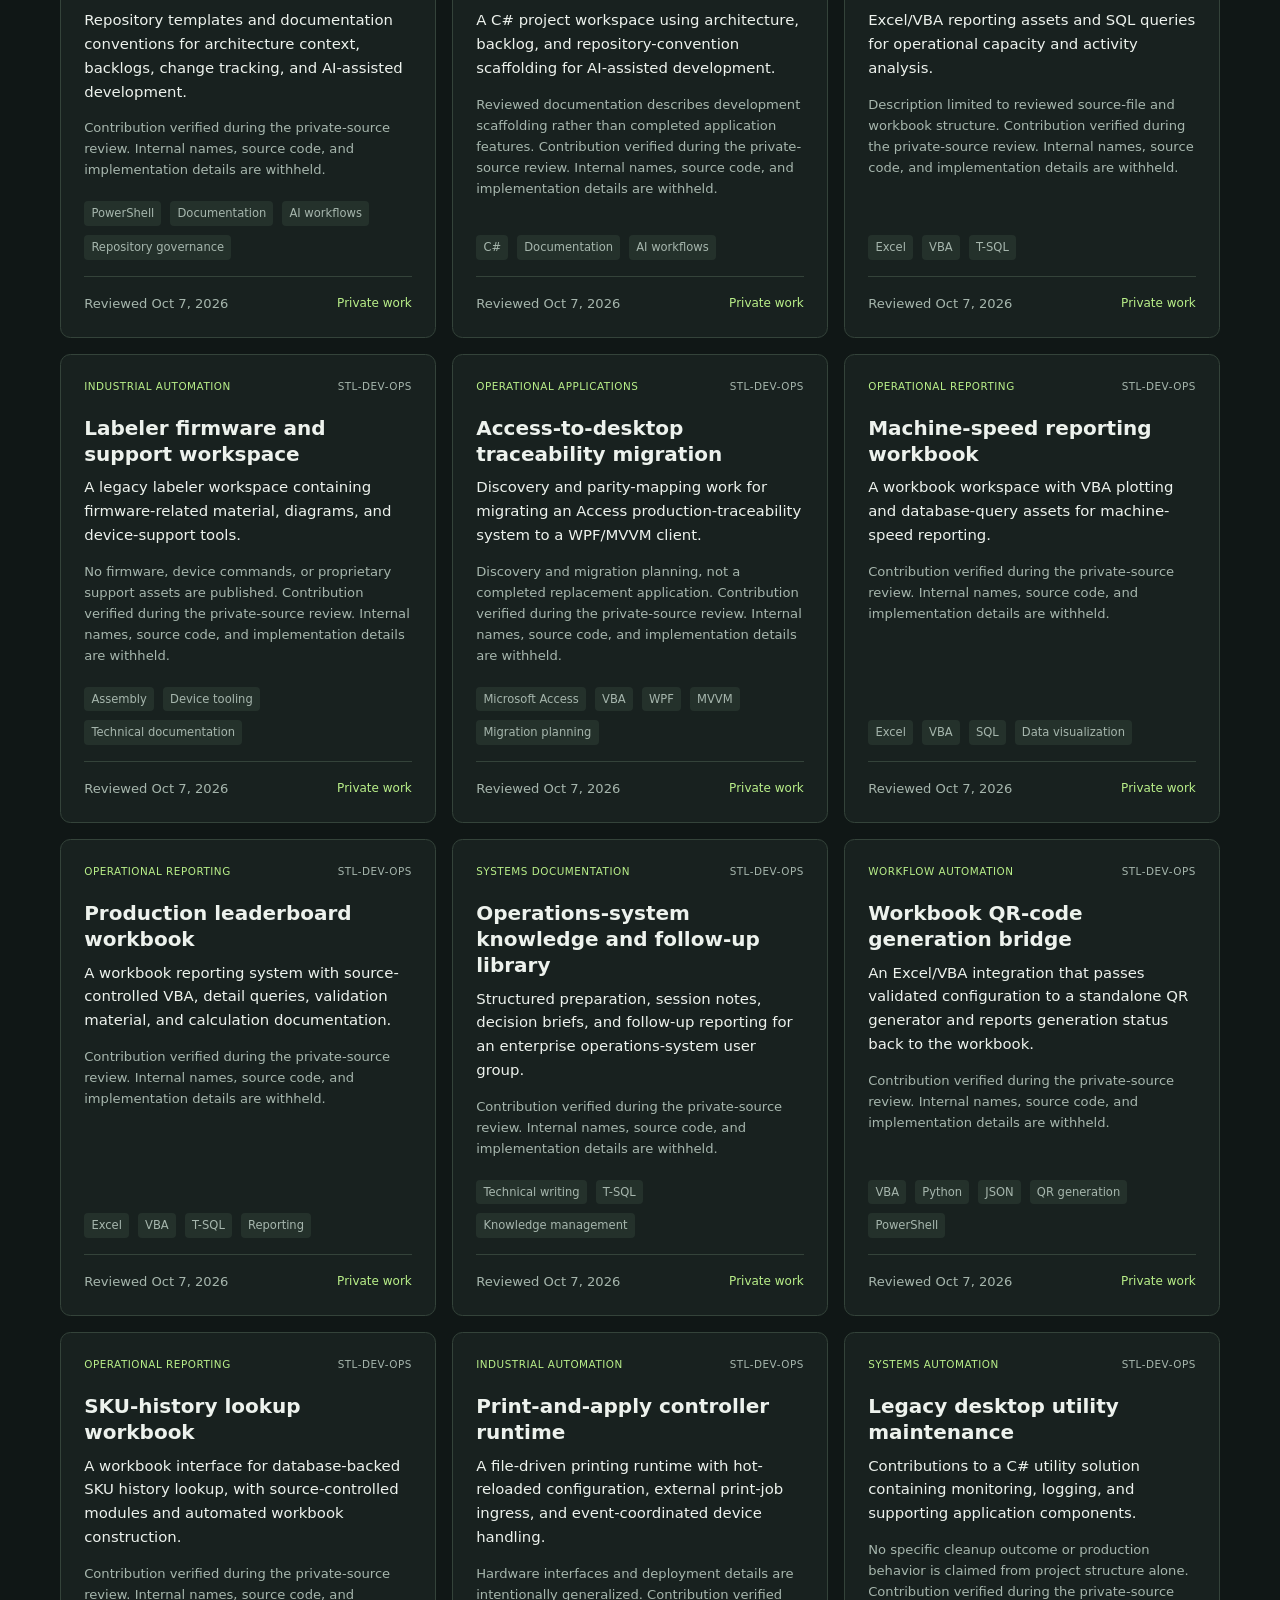
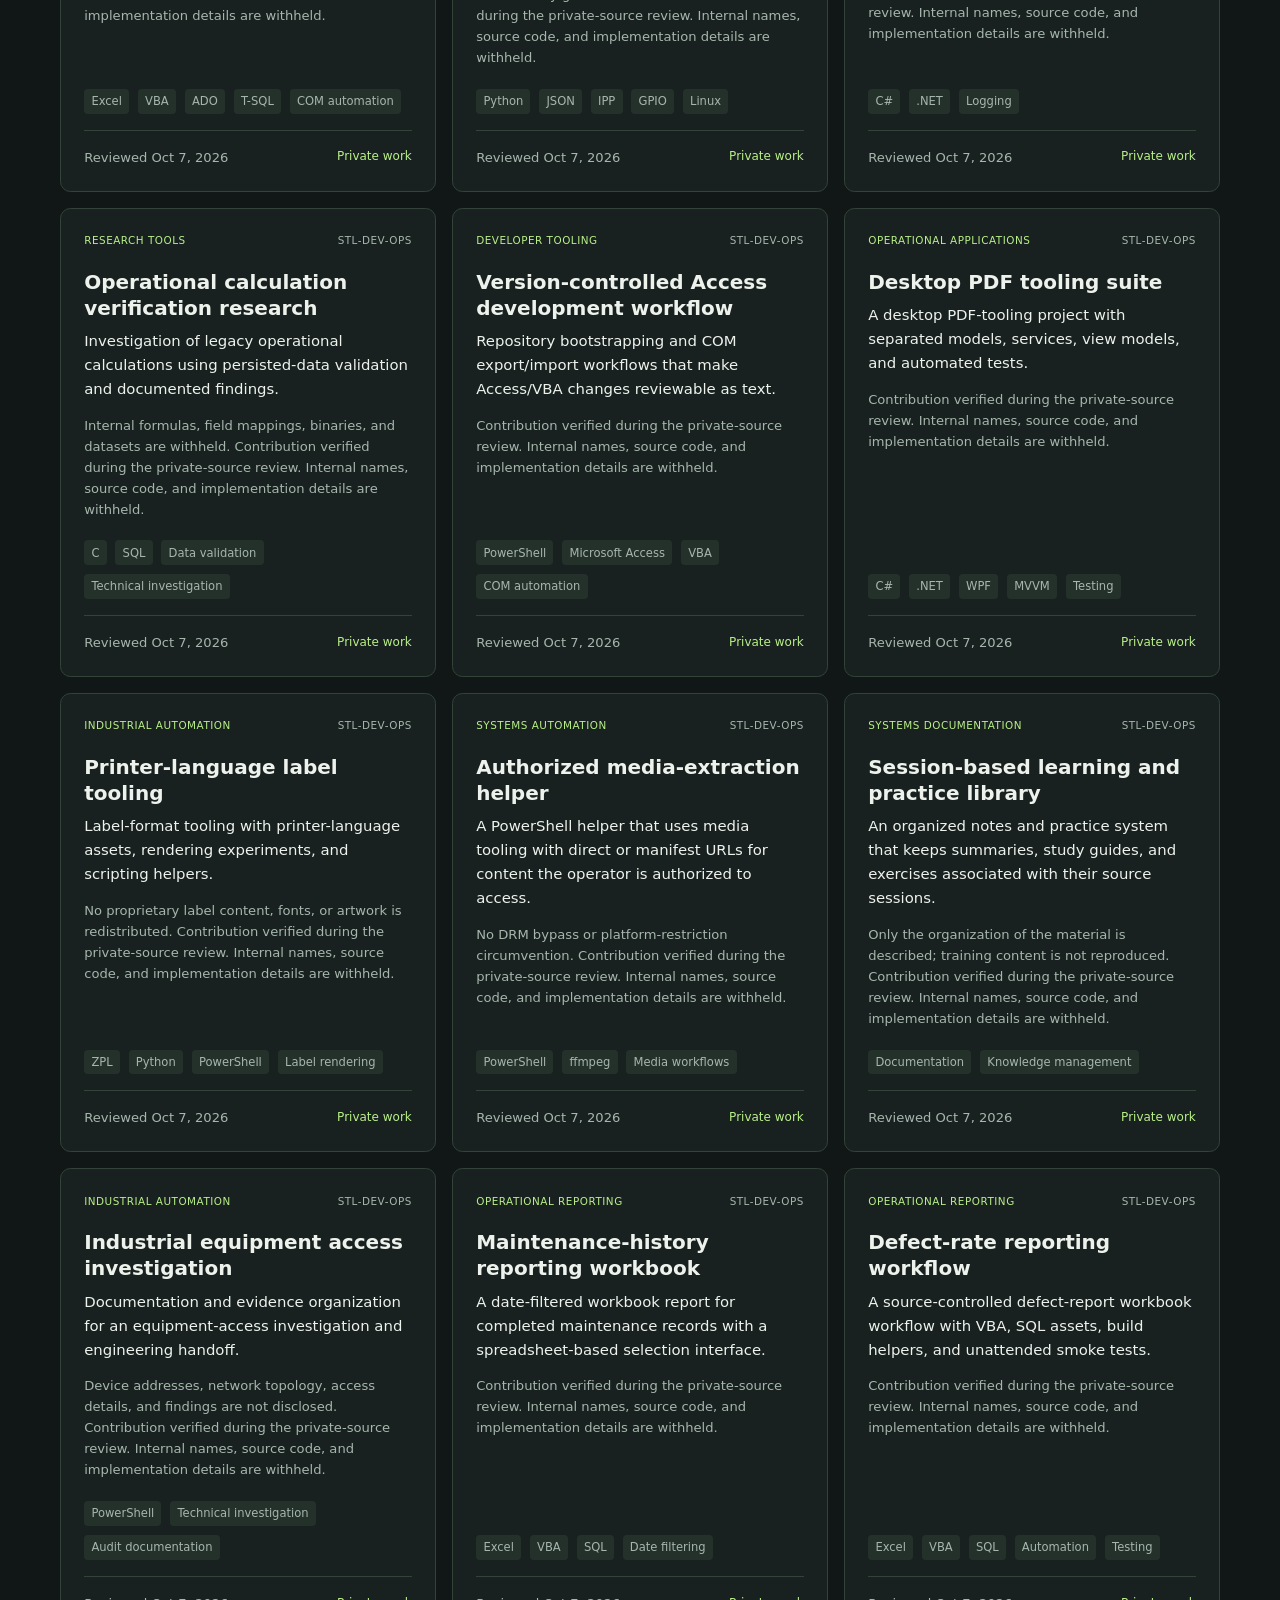
==== commit 9e0d97dd: "Show direct email address in contact section" ====
--- a/index.html
+++ b/index.html
@@ -195,7 +195,7 @@
       <div>
         <p class="eyebrow">PROJECT INQUIRIES</p>
         <h2 id="contact-heading">Have a process that needs fixing?</h2>
-        <p>Tell me what you want to automate, integrate, or improve. Email me directly or use the project assessment form when available. GitHub also offers a public project-inquiry form.</p>
+        <p>Tell me what you want to automate, integrate, or improve. Email <a href="mailto:glschull@gmail.com">glschull@gmail.com</a> directly or use the project assessment form when available. GitHub also offers a public project-inquiry form.</p>
         <p class="contact-caution"><strong>GitHub privacy:</strong> Issues are <strong>public</strong> and require a GitHub account. Don't include credentials, internal URLs, customer data, or proprietary code in a public issue.</p>
       </div>
       <div class="contact-actions">
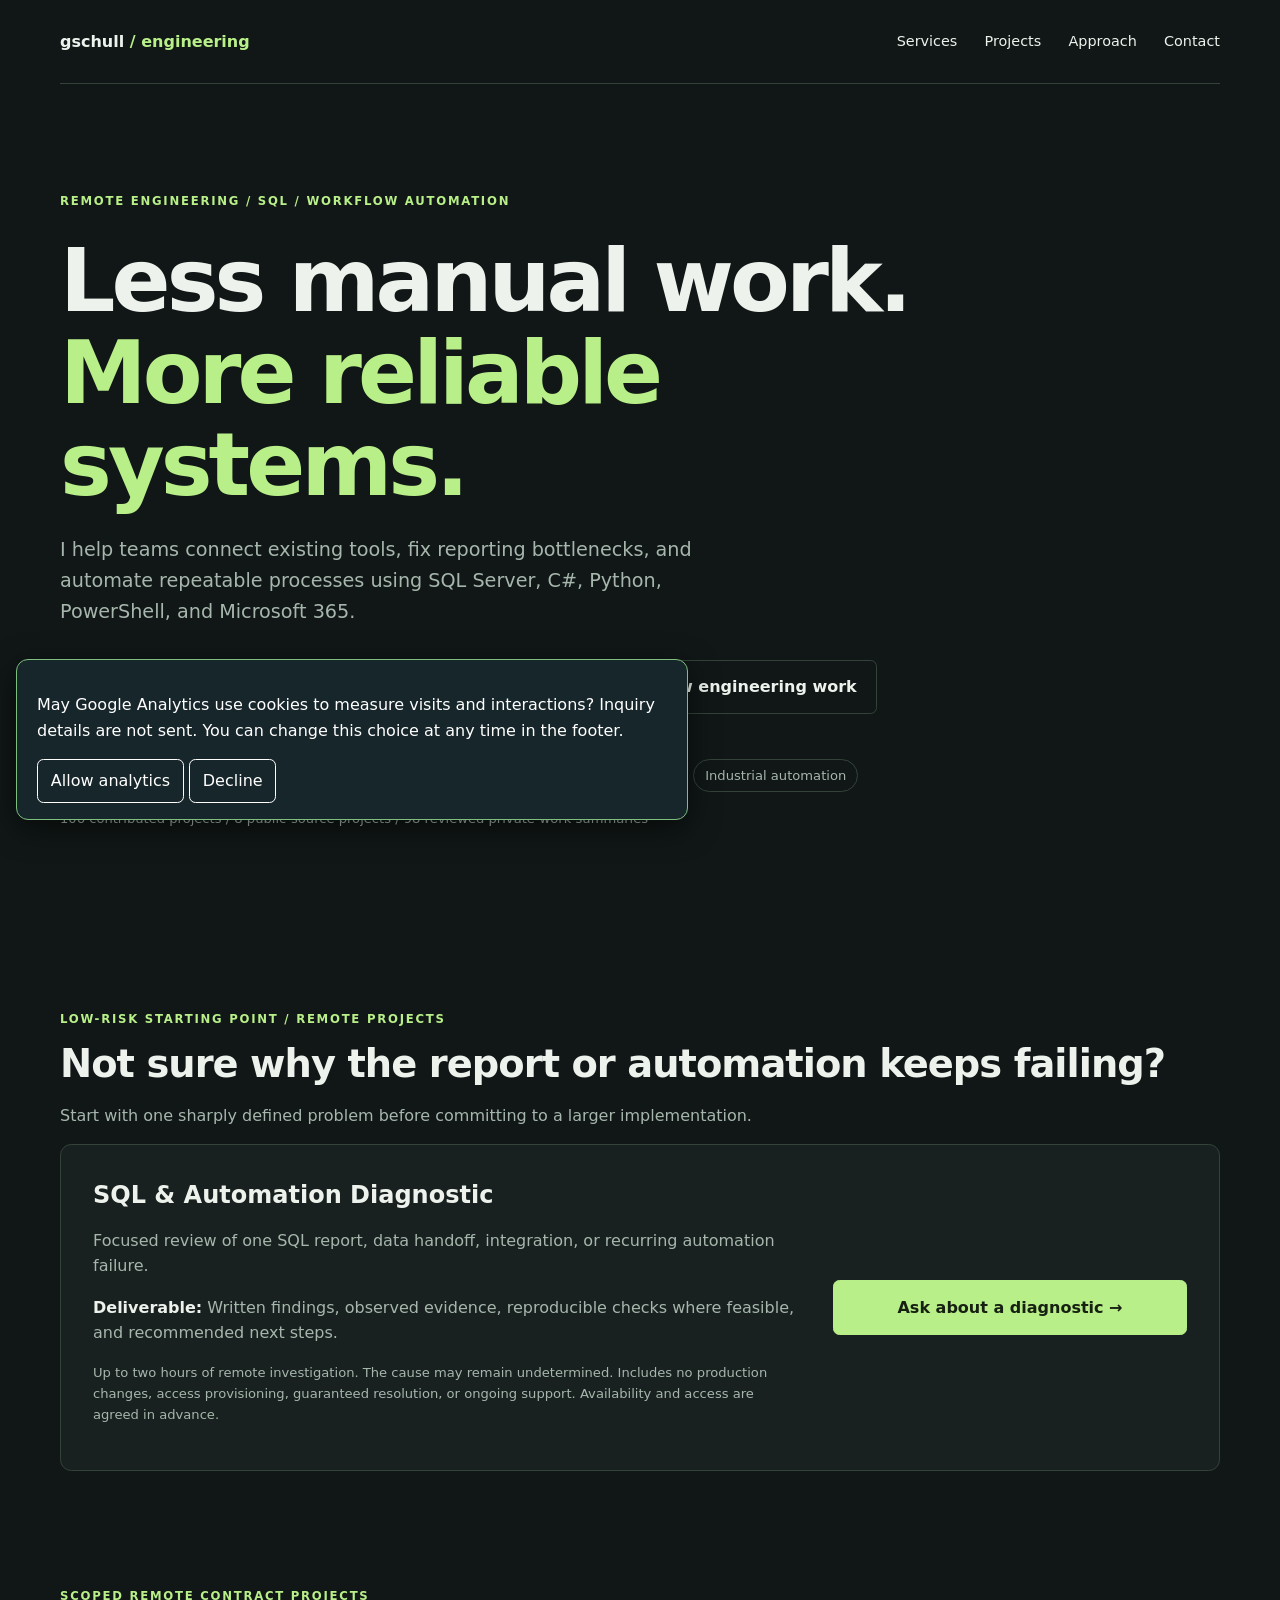
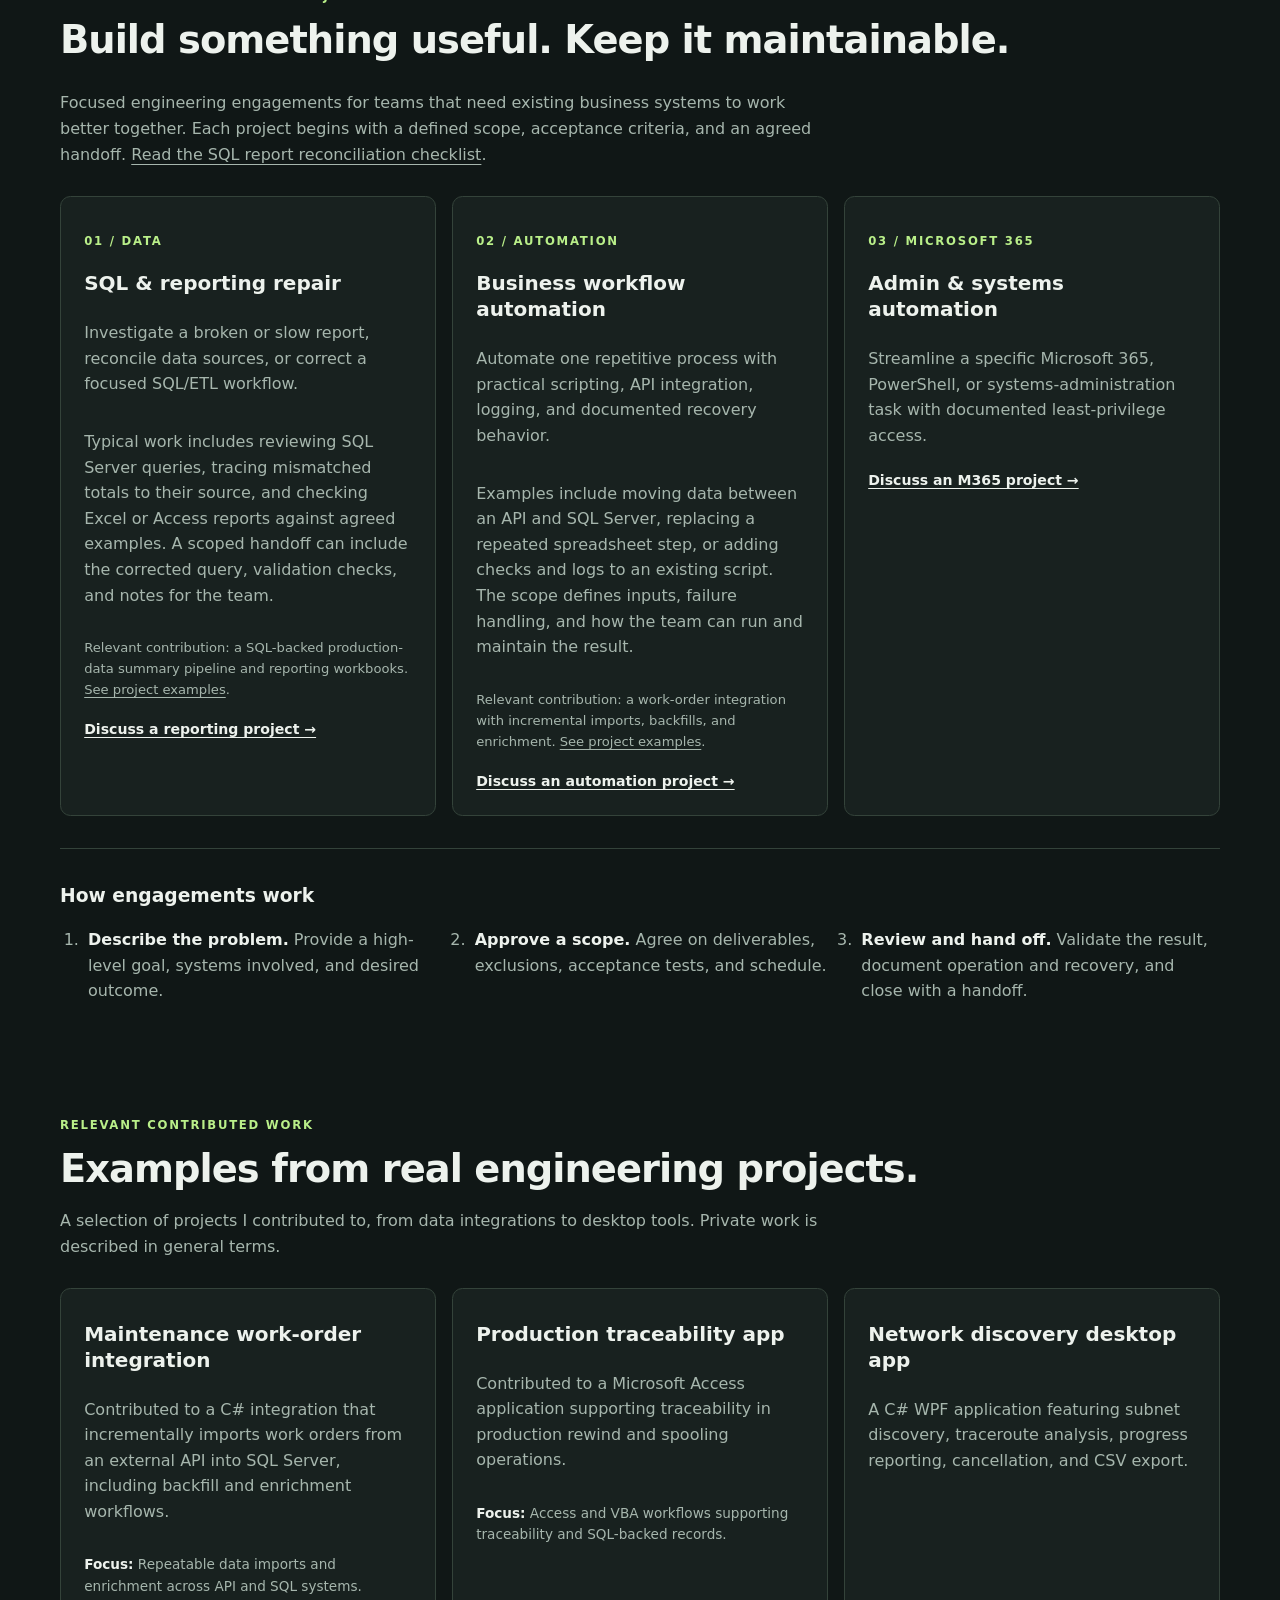
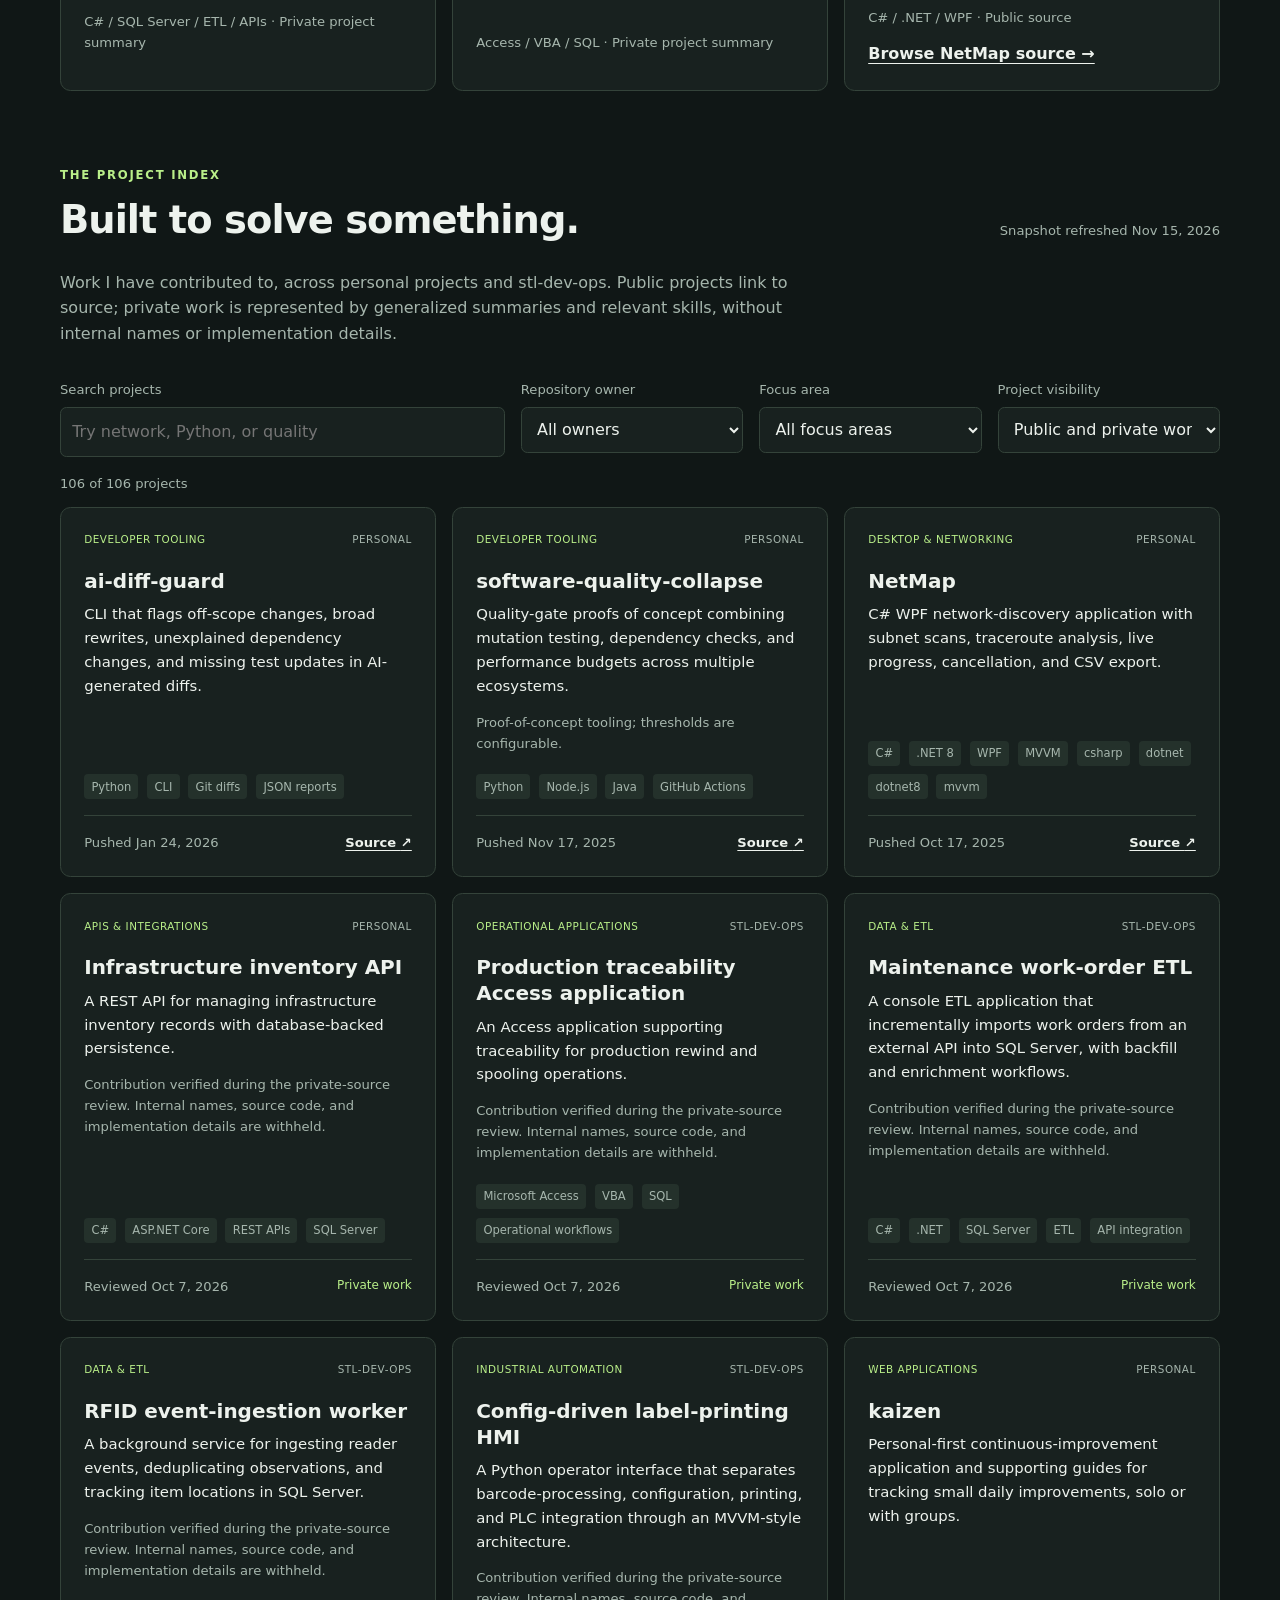
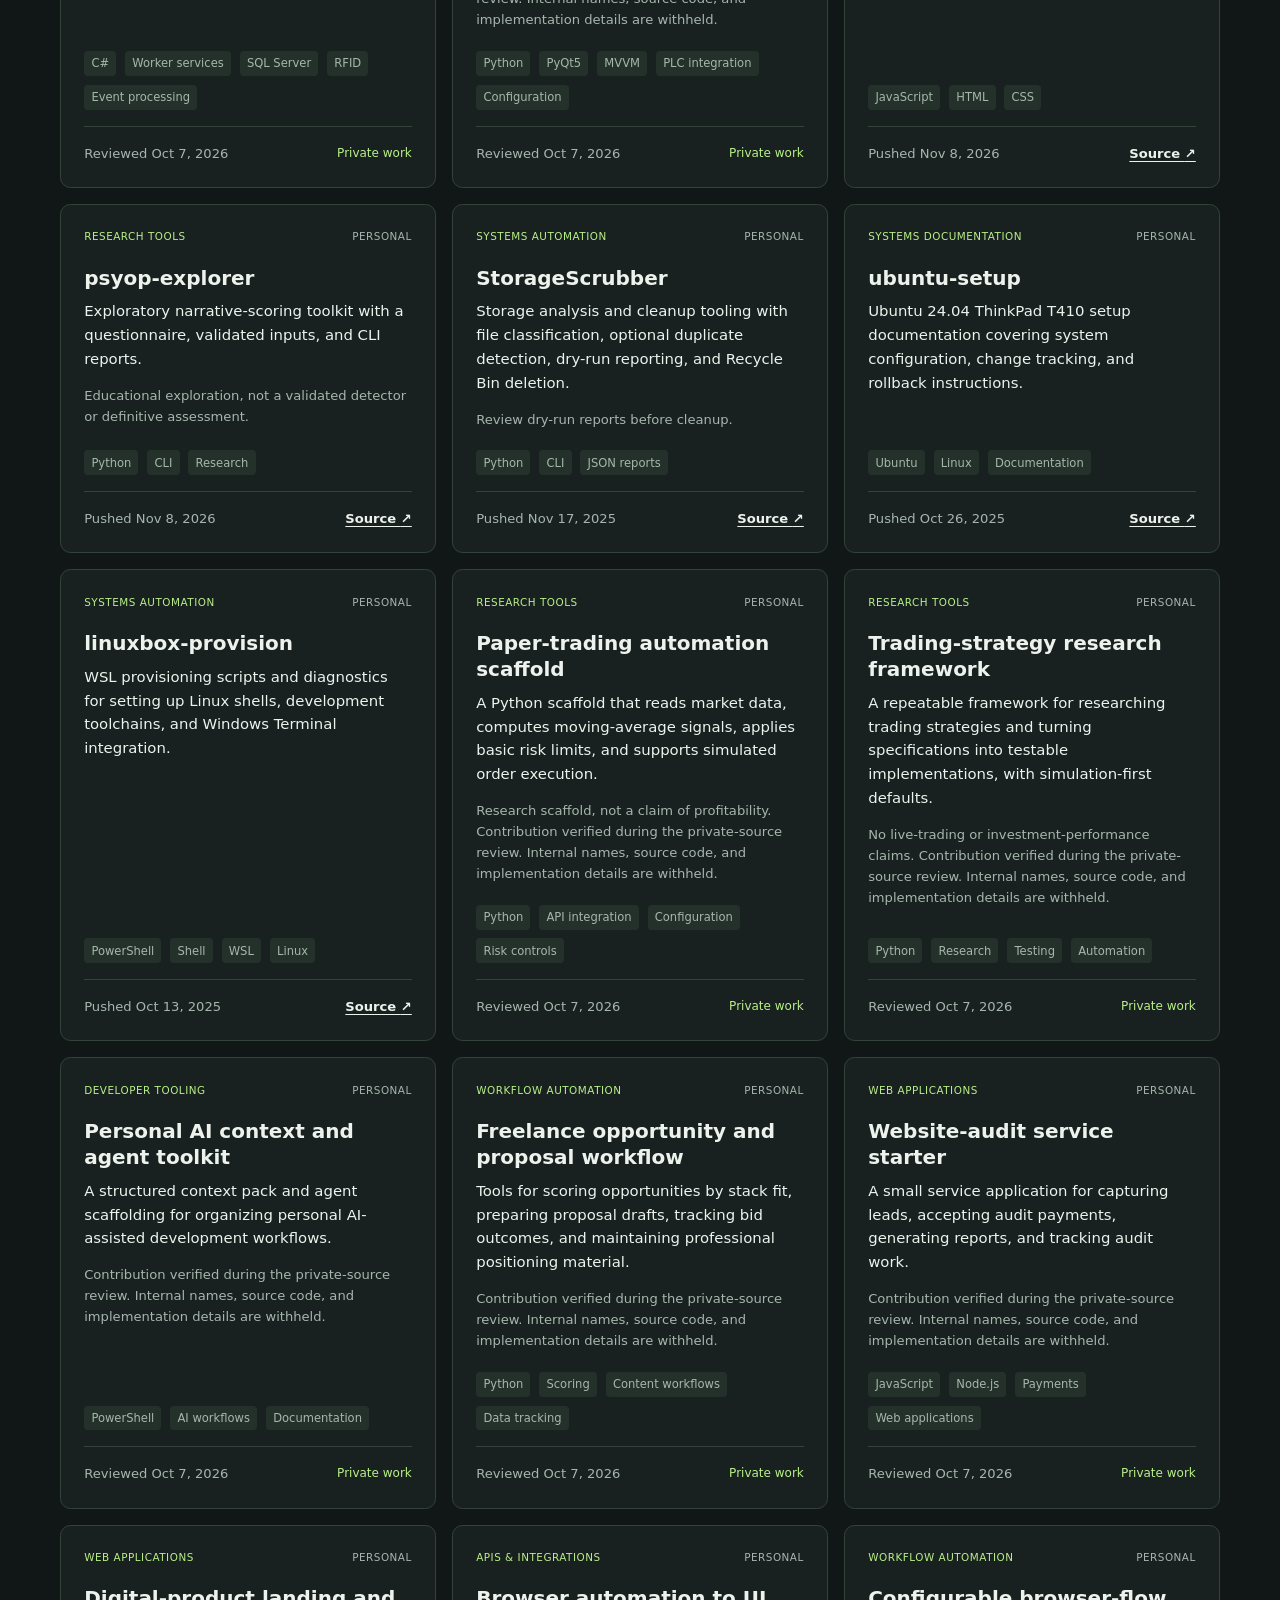
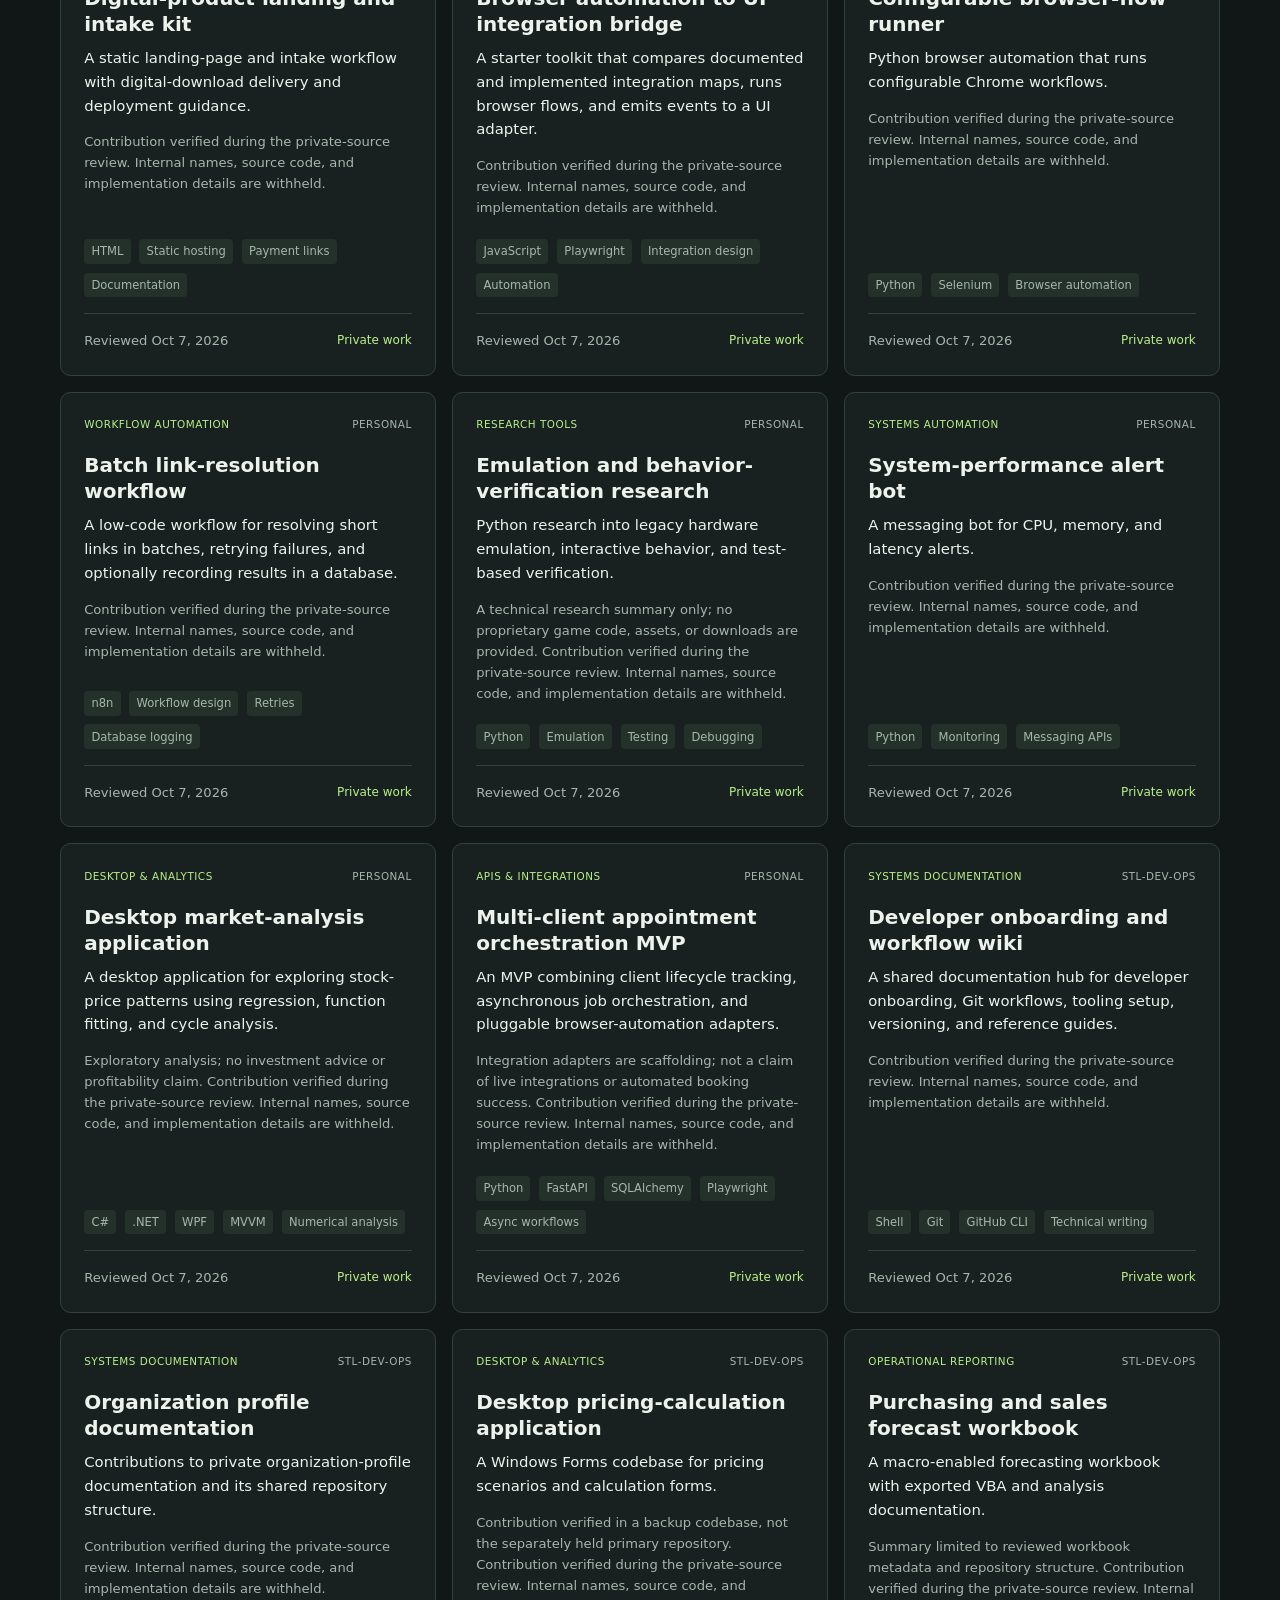
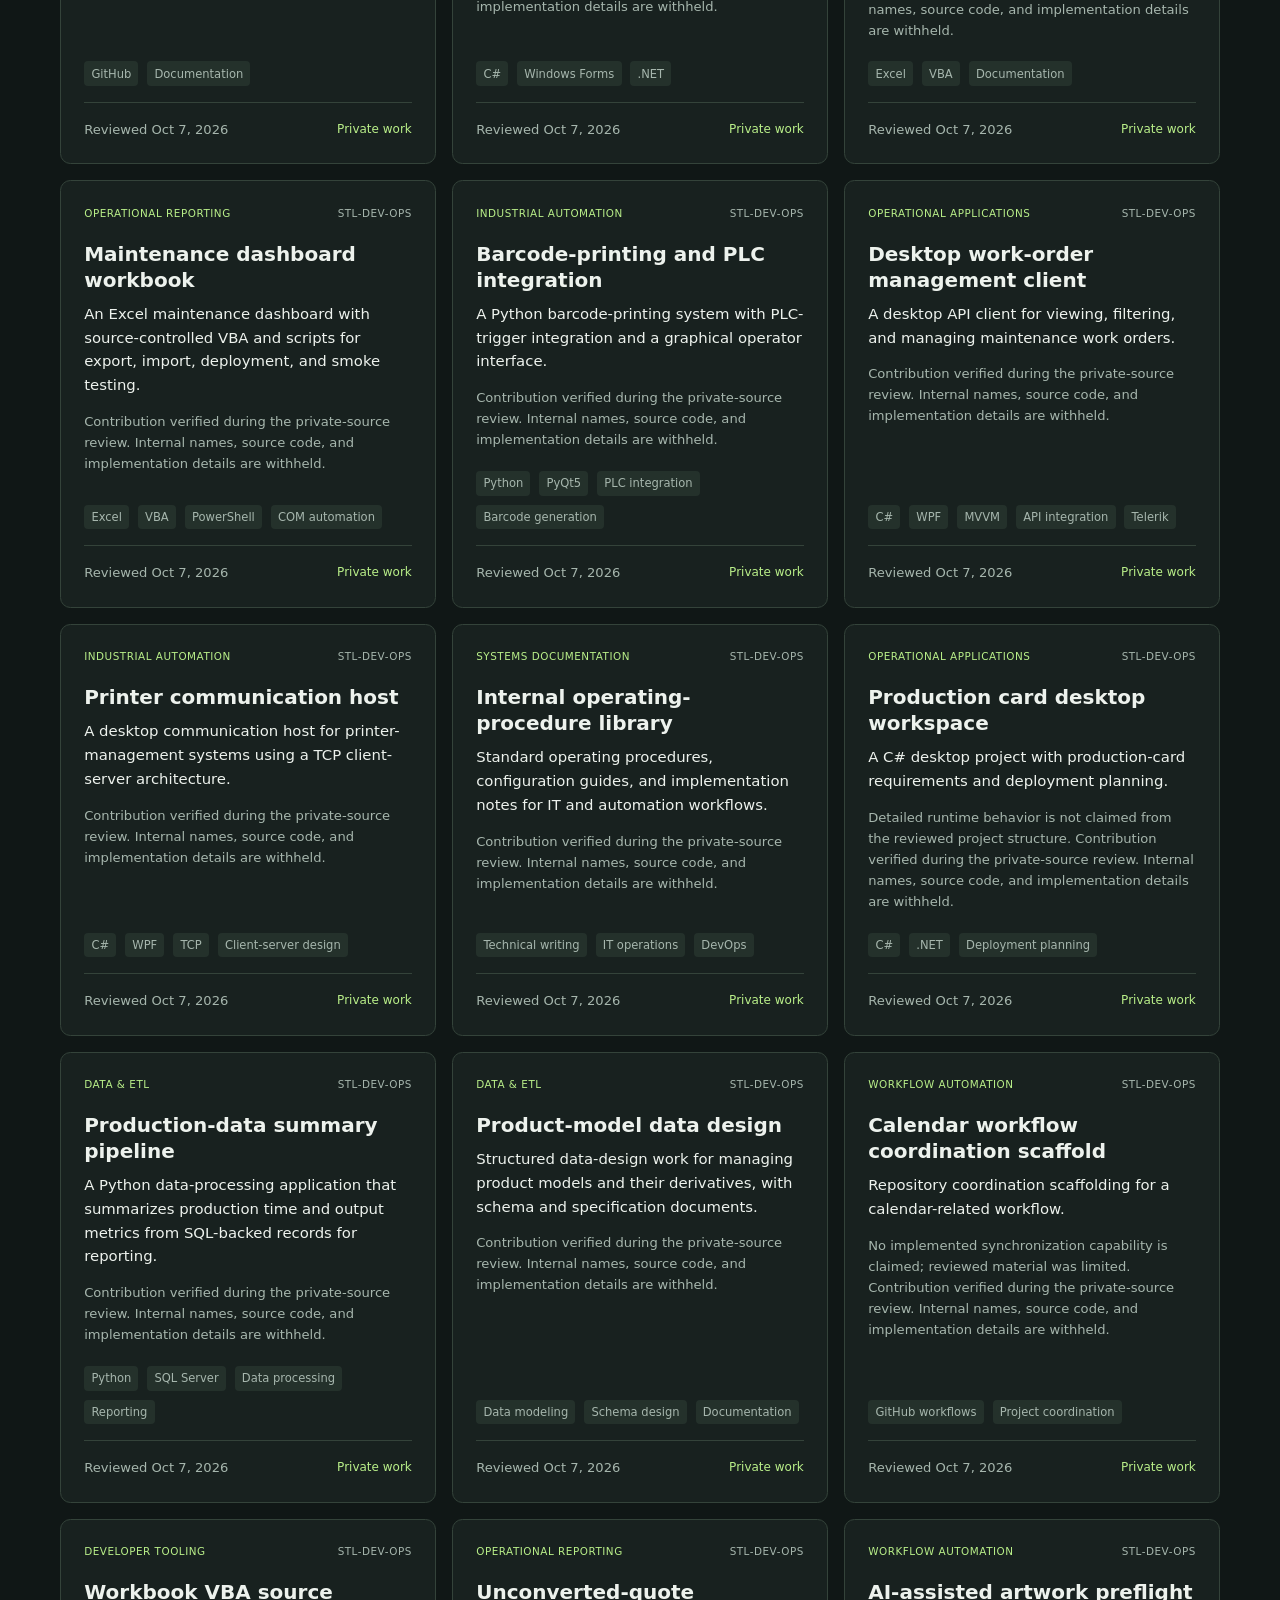
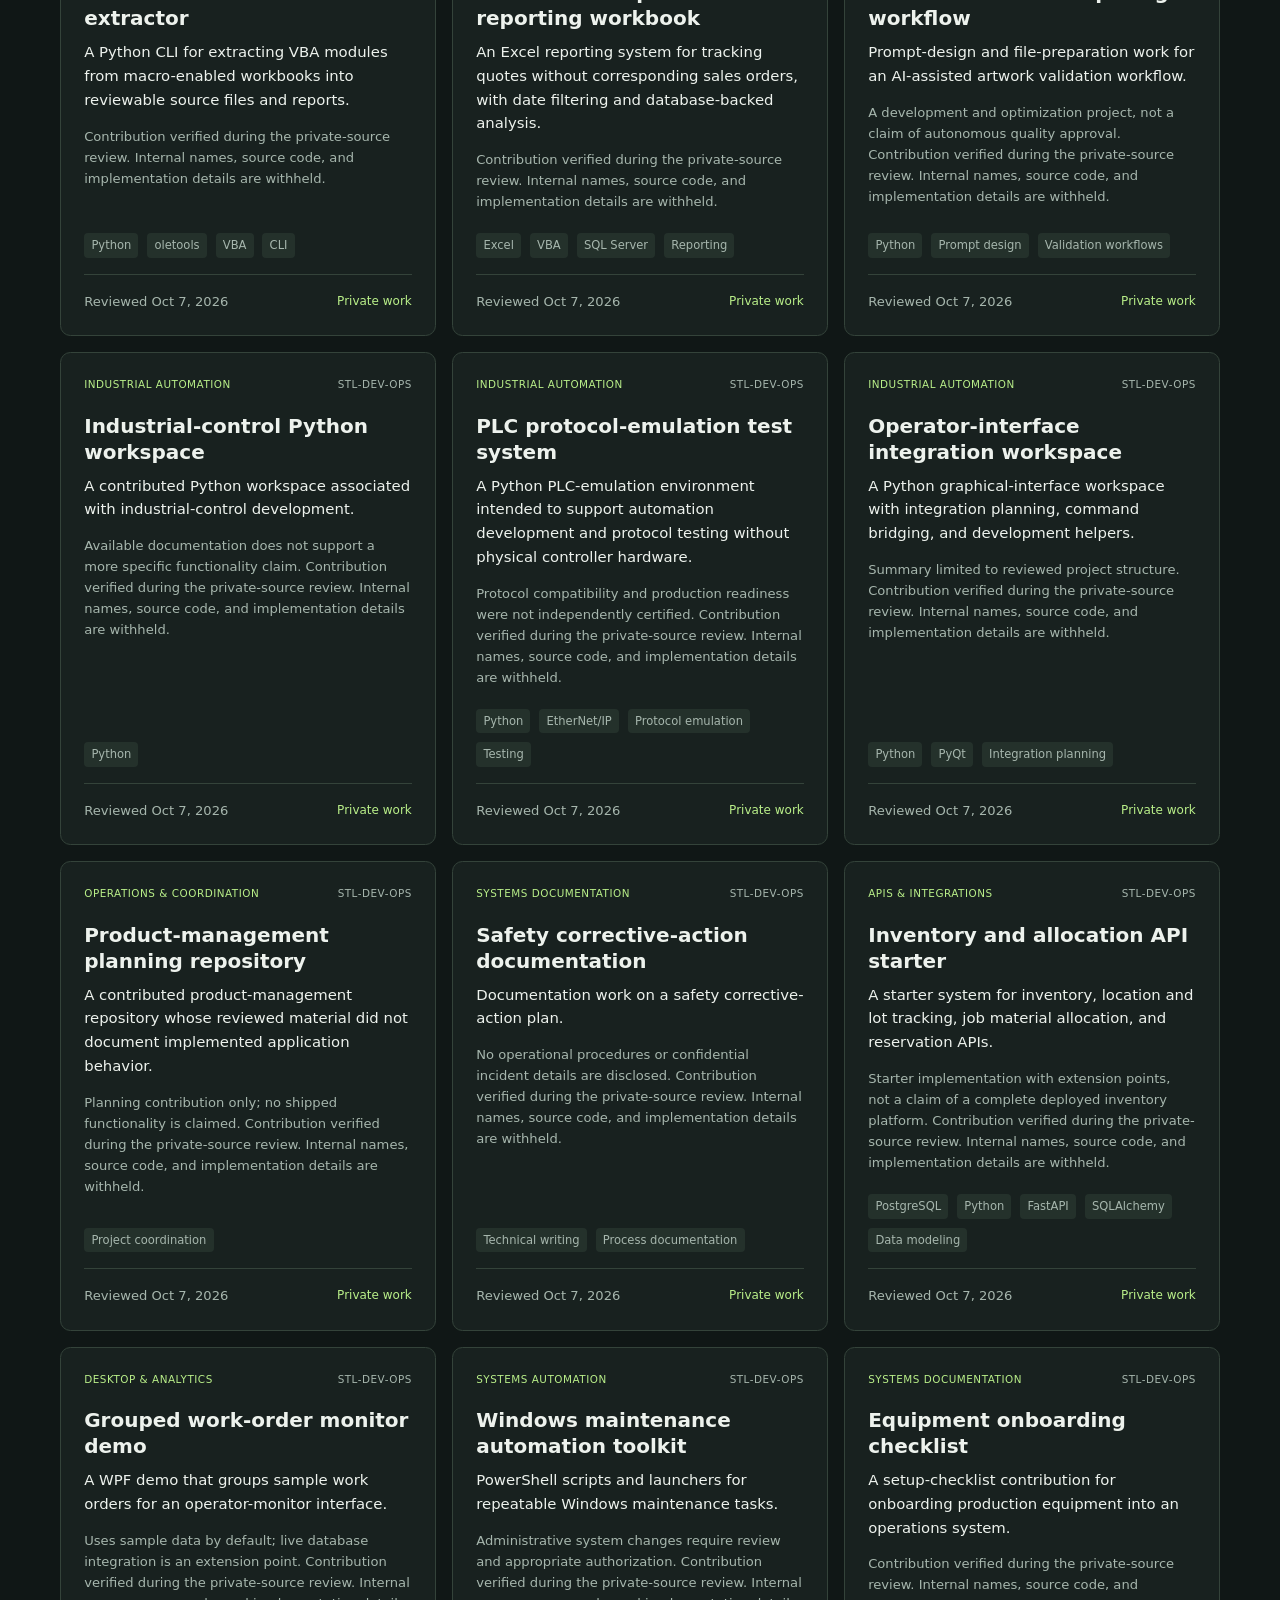
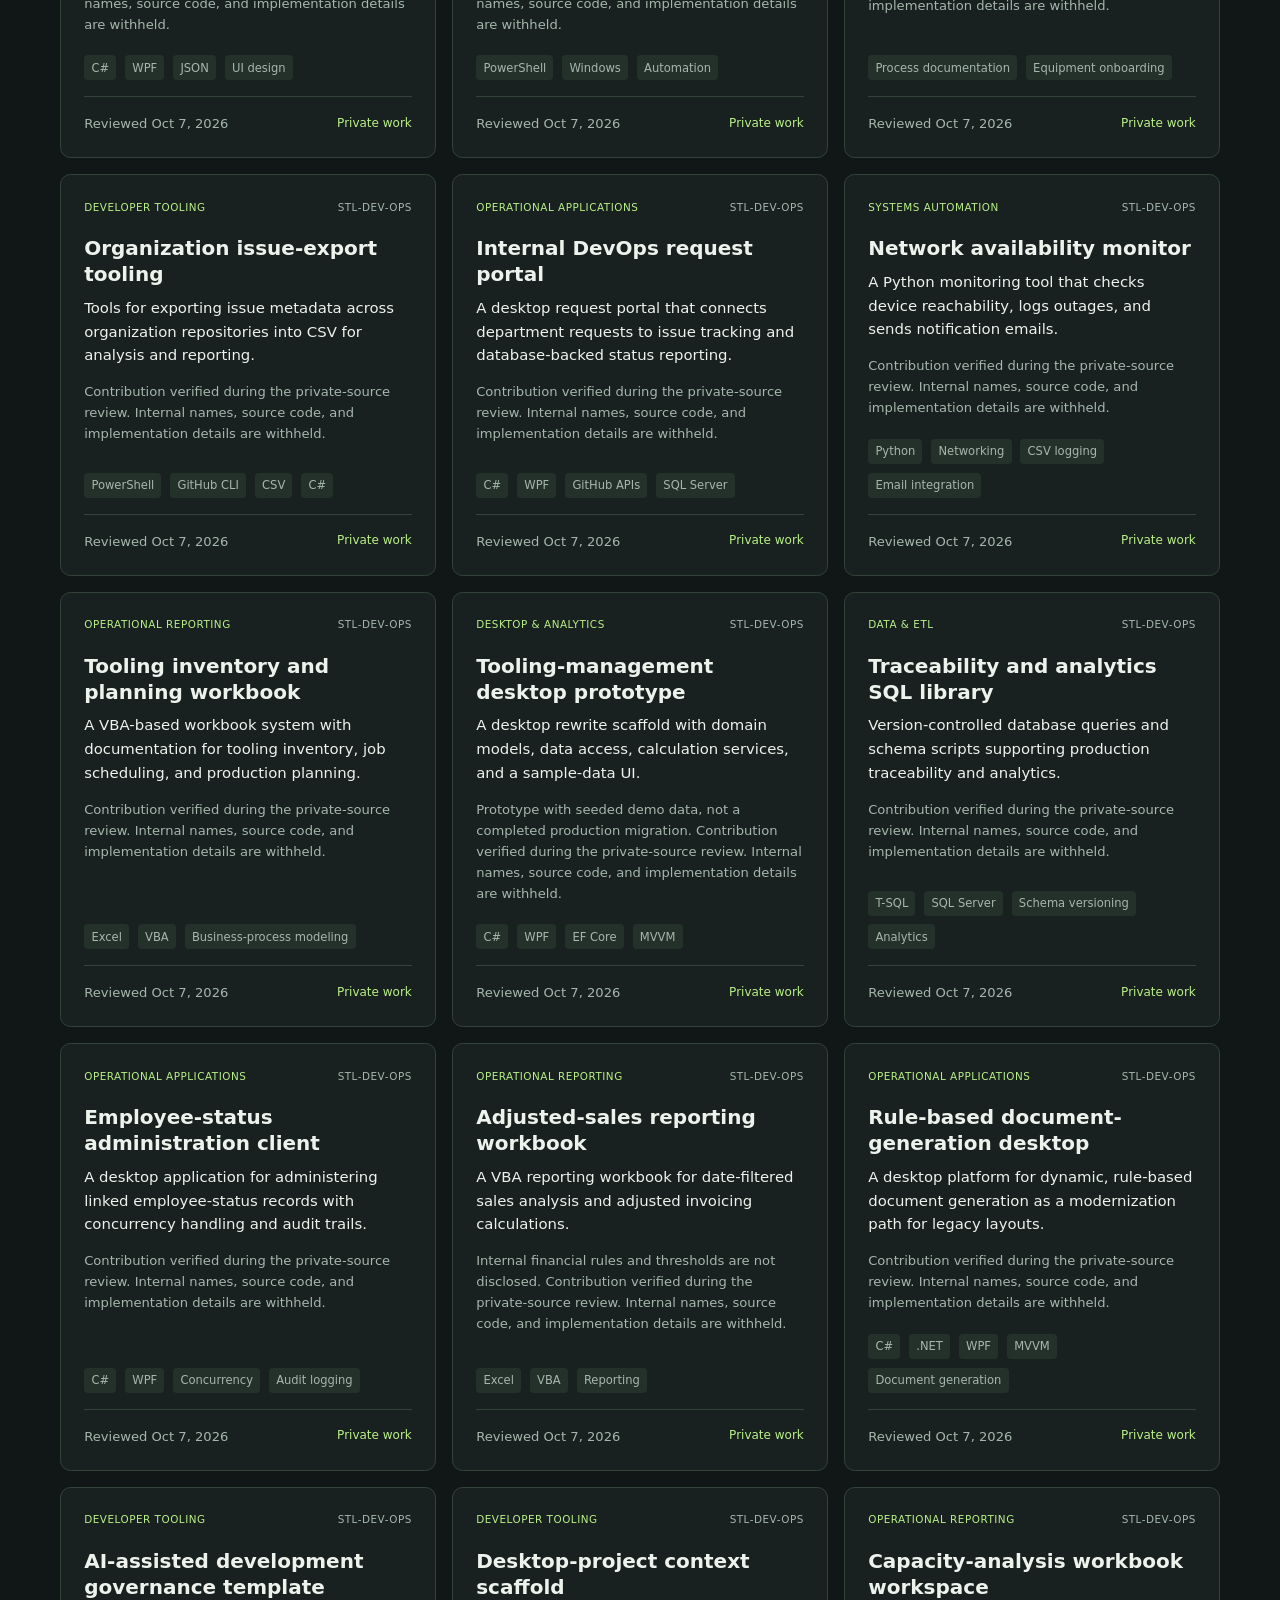
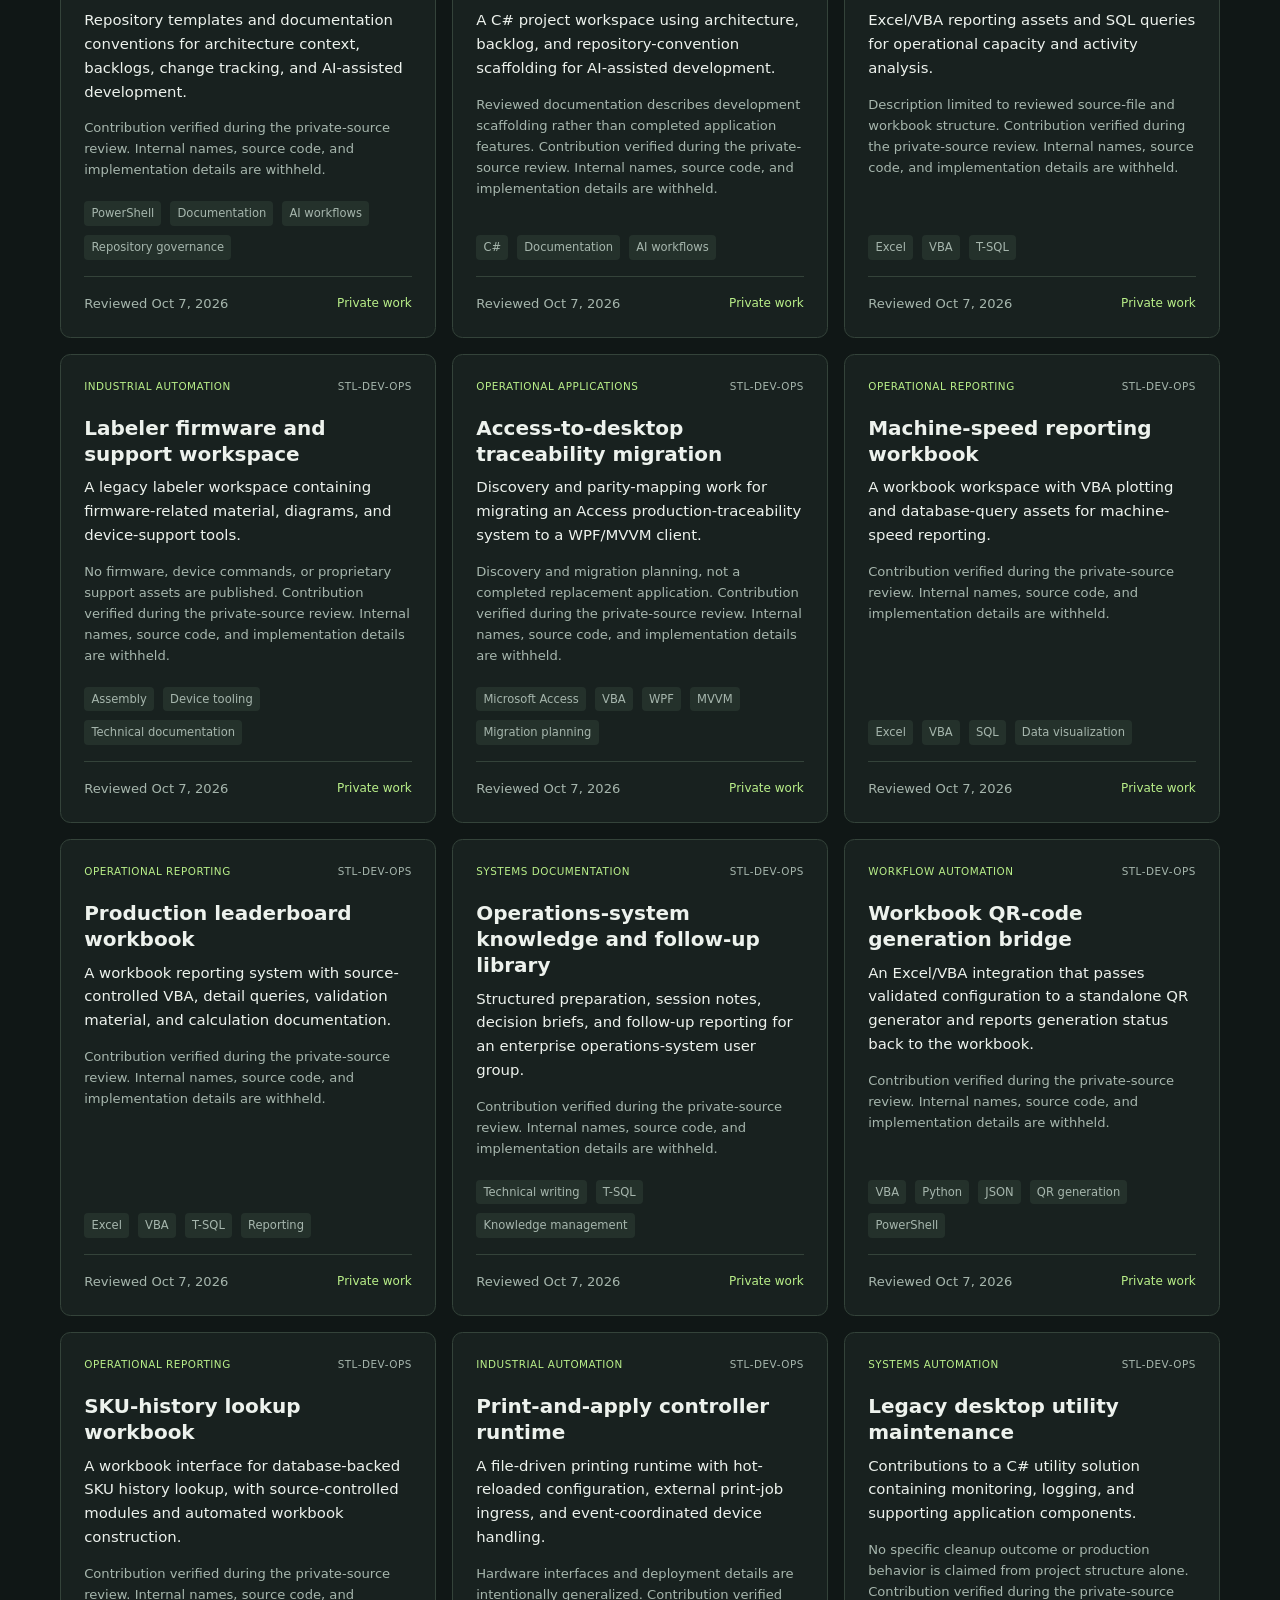
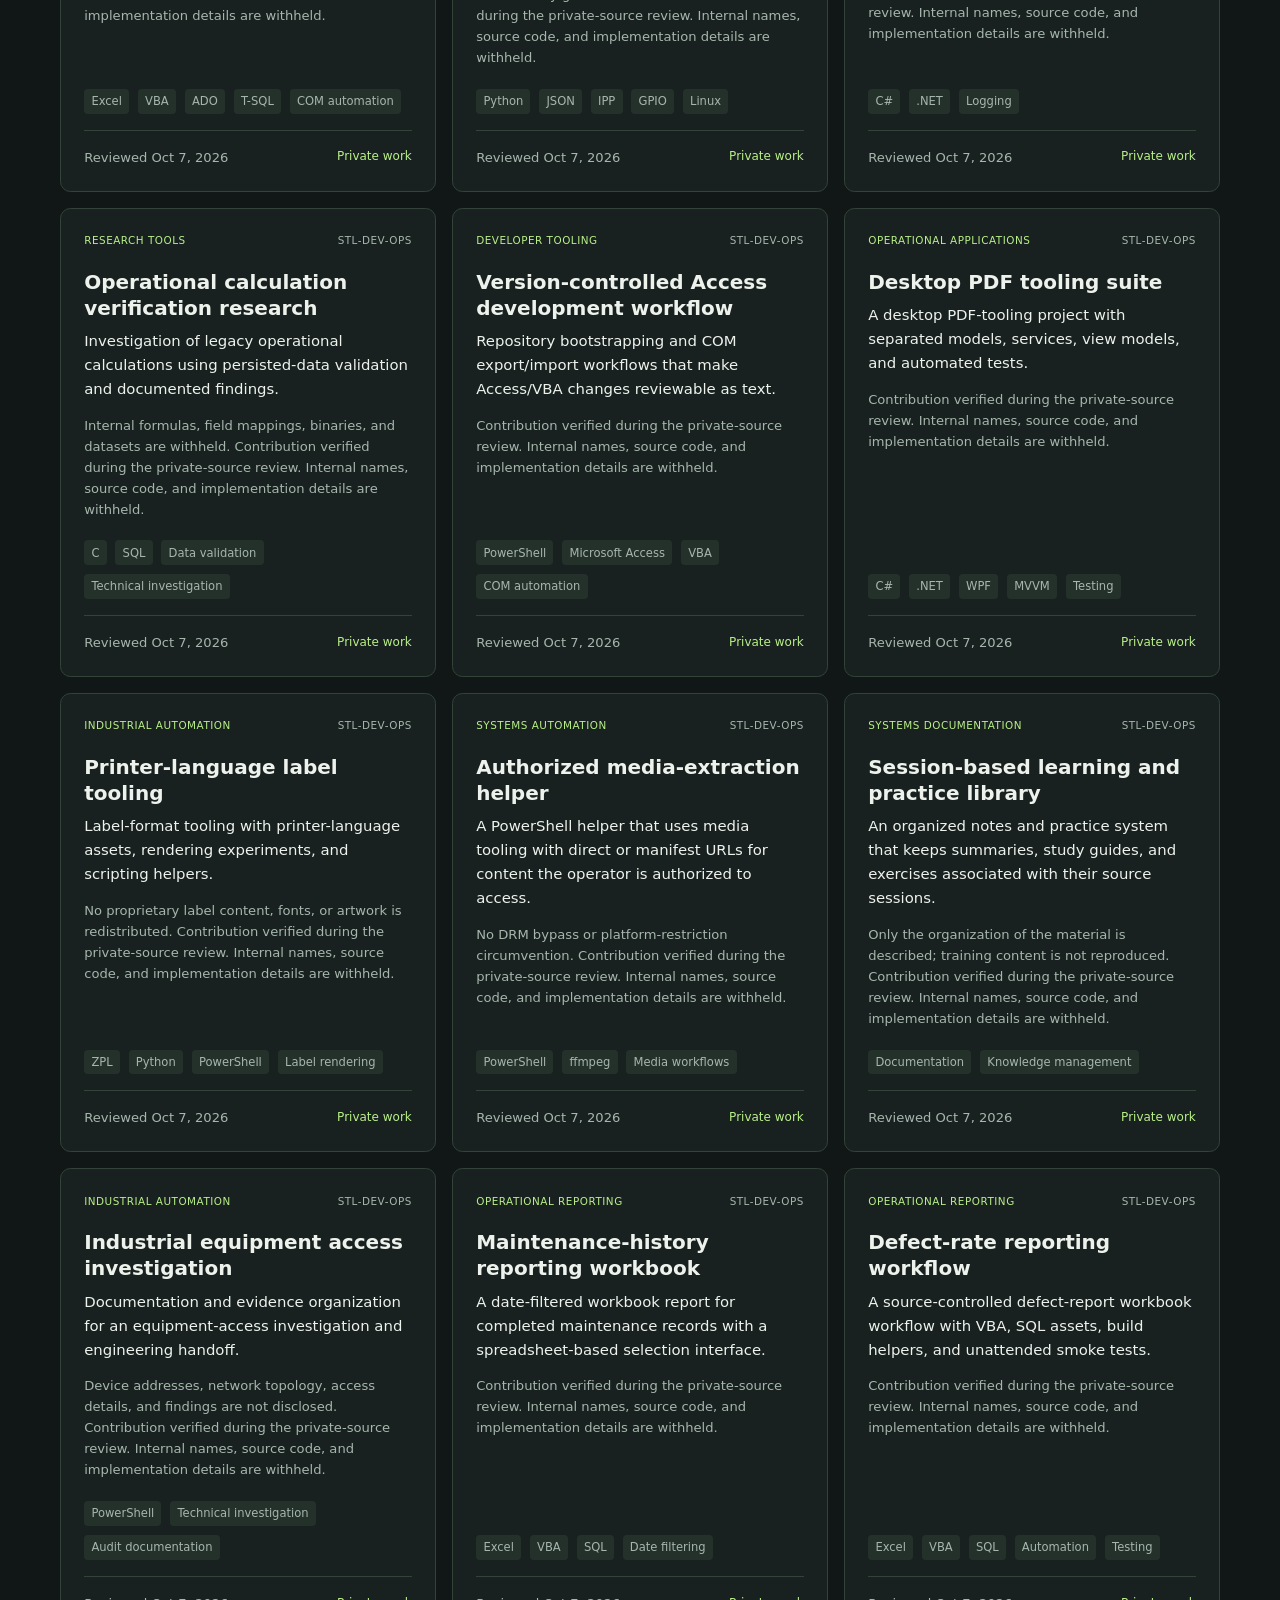
==== commit 90288004: "Publish SQL report reconciliation guide" ====
--- a/index.html
+++ b/index.html
@@ -111,7 +111,7 @@
       <div class="section-heading">
         <div><p class="eyebrow">SCOPED REMOTE CONTRACT PROJECTS</p><h2 id="services-heading">Build something useful. Keep it maintainable.</h2></div>
       </div>
-      <p class="section-intro">Focused engineering engagements for teams that need existing business systems to work better together. Each project begins with a defined scope, acceptance criteria, and an agreed handoff.</p>
+      <p class="section-intro">Focused engineering engagements for teams that need existing business systems to work better together. Each project begins with a defined scope, acceptance criteria, and an agreed handoff. <a href="./sql-report-reconciliation.html">Read the SQL report reconciliation checklist</a>.</p>
       <div class="service-grid">
         <article class="service-card">
           <p class="eyebrow">01 / DATA</p>
--- a/styles.css
+++ b/styles.css
@@ -113,8 +113,12 @@
 .lead-actions .muted { margin: 0; font-size: .82rem; }
 .lead-status { margin: 0; font-size: .9rem; }
 .lead-status:empty { display: none; }
-.lead-status[data-state="error"] { color: #ffcfbe; }
+.lead-status[data-state="error"], .lead-status[data-state="verification-error"] { color: #ffcfbe; }
 .lead-status[data-state="success"] { color: var(--accent); }
+.guide { max-width: 850px; padding-block: 3rem 5rem; }
+.guide h1 { font-size: clamp(2.4rem, 5vw, 4rem); }
+.guide h2 { margin-top: 2.5rem; }
+.guide p { line-height: 1.7; }
 .lead-form button:disabled { opacity: .6; cursor: progress; }
 @media(max-width:620px) { .lead-form-grid { grid-template-columns: 1fr; } .lead-actions { flex-direction: column; align-items: stretch; } .lead-actions .button { width: 100%; } }
 
